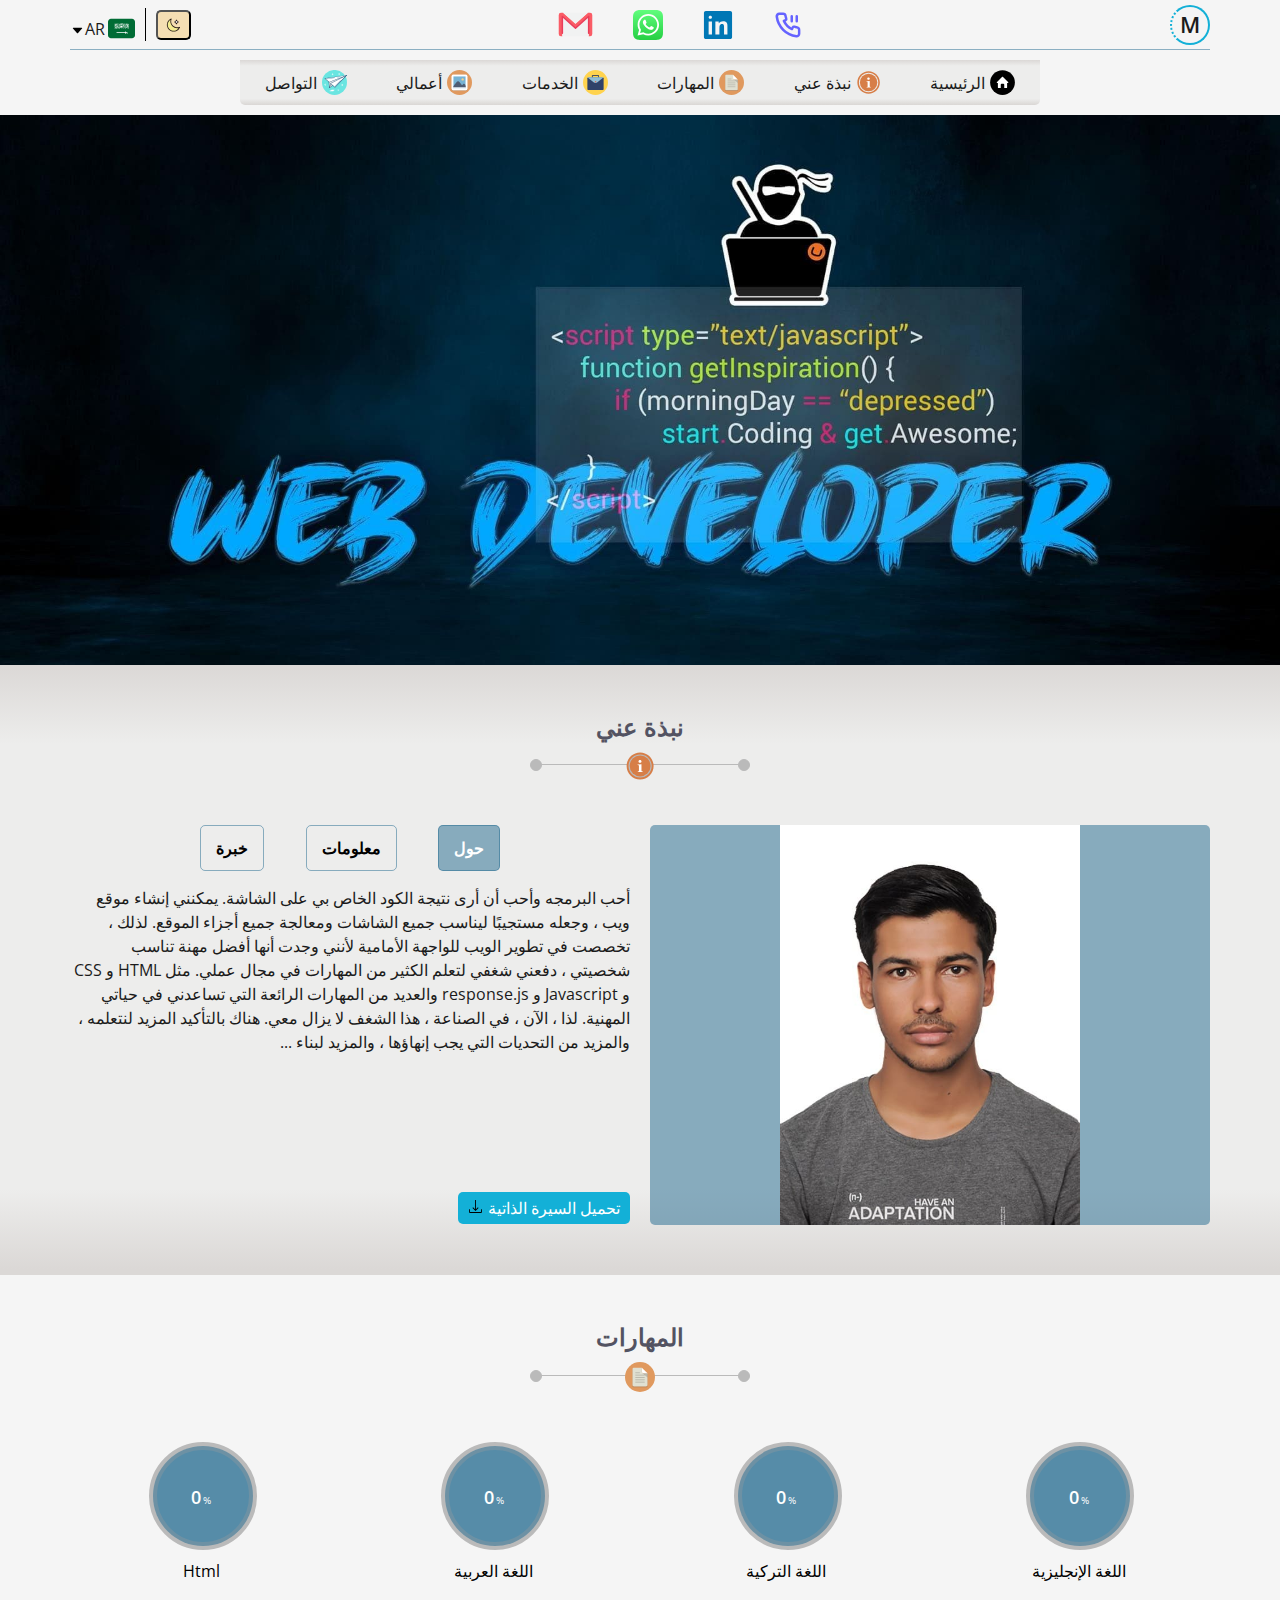
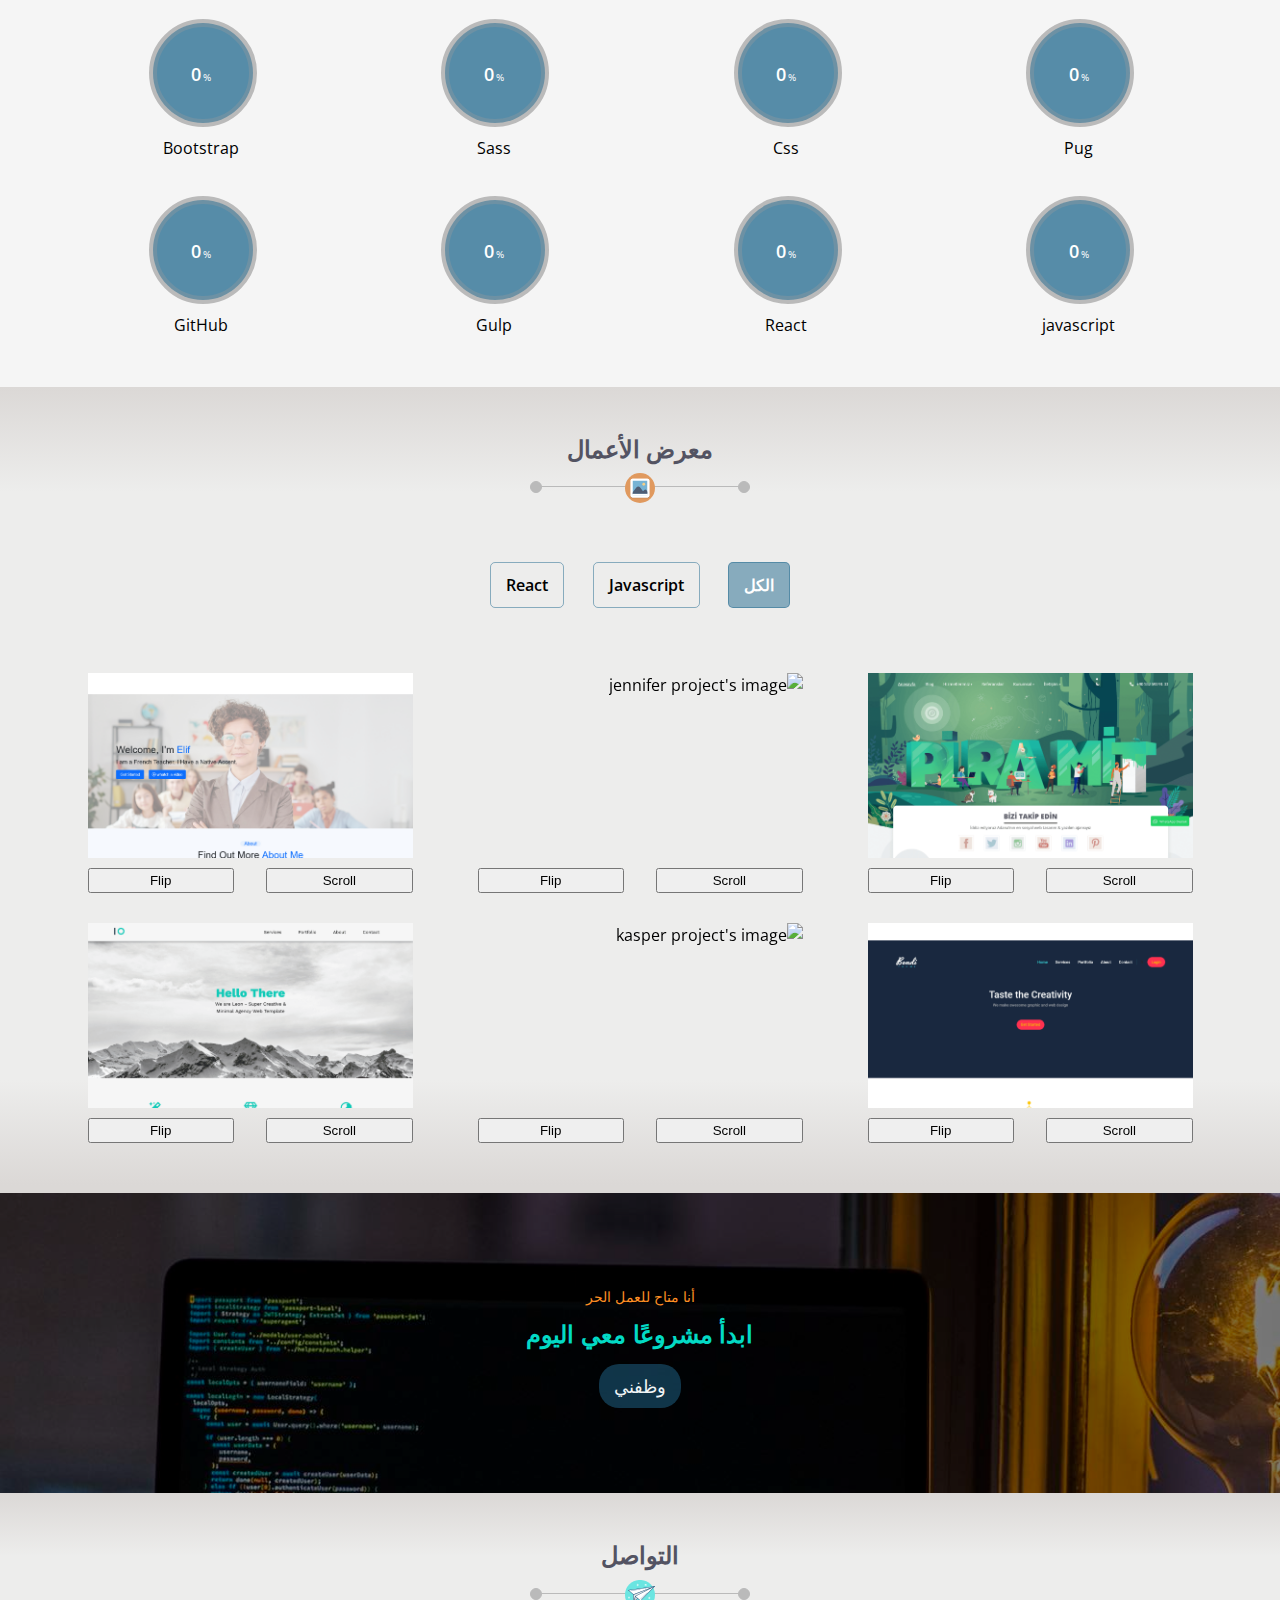
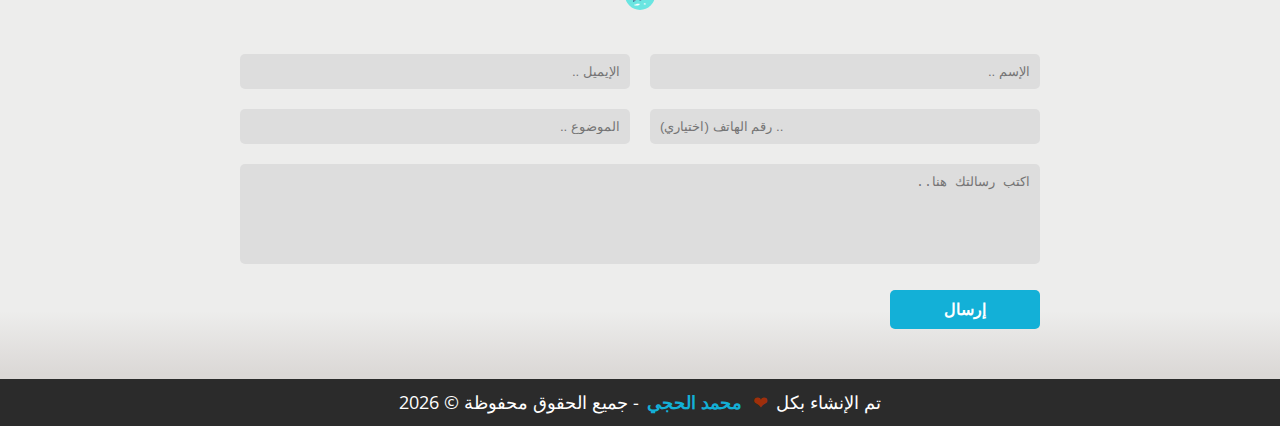
==== arabic.html @ 5be2d92b "u" ====
<!DOCTYPE html>
<html lang="ar" dir="rtl">
  <head> 
    <meta charset="UTF-8">
    <meta name="robots" content="index,follow">
    <meta name="author" content="Muhammed Hacı">
    <meta http-equiv="X-UA-Compatible" content="IE=edge">
    <meta name="viewport" content="width=device-width, initial-scale=1.0, shrink-to-fit=no">
    <meta name="description" content="Muhammed Hacı portfolio, frontend web developer">
    <meta name="keywords" content="portfolio, frontend web development">
    <title>Muhammed Hacı Portfolio</title>
    <!--  The Website's icon:-->
    <link rel="icon" href="assets/images/favicon.ico">
    <!--  CSS File:-->
    <link rel="stylesheet" href="styles/styles.css">
    <!-- Google Fonts:-->
    <link rel="preconnect" href="https://fonts.googleapis.com">
    <link rel="preconnect" href="https://fonts.gstatic.com" crossorigin="">
    <!-- 1- open sans-->
    <link rel="stylesheet" href="https://fonts.googleapis.com/css2?family=Open+Sans:wght@300;500;600;800&amp;display=swap">
    <!-- 2- Merriweather-->
    <link rel="stylesheet" href="https://fonts.googleapis.com/css2?family=Merriweather+Sans:ital,wght@0,300;0,400;0,500;0,600;0,700;0,800;1,800&amp;display=swap">
  </head>
  <body>
    <!--=============== Start Header ================ //-->
    <header>
      <div class="container">
        <div class="content">
          <div class="logo">m</div>
          <ul> 
            <li><a href="tel:+905525939133"><img src="assets/svg/phone.svg" alt="phone icon"></a></li>
            <li><a href="https://www.linkedin.com/in/muhammed-hac%C4%B1-330636237/" target="_blank"><img src="assets/svg/linkedin.svg" alt="Linked in icon"></a></li>
            <li><a href="https://wa.me/+905525939133" target="_blank"><img src="assets/svg/whatsapp.svg" alt="Whatsapp icon"></a></li>
            <li><a href="mailto:muhammed.hacilar@gmail.com"><img src="assets/svg/gmail.svg" alt="Gmail icon"></a></li>
          </ul>
          <div class="options">
            <button class="theme__mode"><img src="assets/svg/moon.svg" alt="theme icon"></button>
            <div class="website__lang"><img class="flag" style="bottom: -7px;" src="assets/svg/saudi_flag.svg" alt="USA flag icon">AR<img class="arrow" src="assets/svg/arrow_down.svg" alt="arrow down">
              <ul class="lang__list">
                <li> <a href="arabic.html"><img src="assets/svg/saudi_flag.svg" alt="saudi flag icon"><span>AR </span></a></li>
                <li> <a href="index.html"><img src="assets/svg/usa_flag.svg" alt="usa flag icon"><span>US</span></a></li>
                <li> <a href="turkish.html"><img src="assets/svg/turkey_flag.svg" alt="turkey flag icon"><span>TR</span></a></li>
              </ul>
            </div>
          </div>
        </div>
        <nav>
          <div class="toggle__manu"><span> </span><span> </span><span> </span></div>
          <ul>
            <li><a href="#"> <img src="assets/svg/home.svg" alt="house icon"><span>الرئيسية</span></a></li>
            <li><a href="#about"> <img src="assets/svg/about.svg" alt="about icon"><span>نبذة عني</span></a></li>
            <li><a href="#skills"> <img src="assets/svg/skills.svg" alt="skills icon"><span>المهارات</span></a></li>
            <li><a href="#services"> <img src="assets/svg/services.svg" alt="services icon"><span>الخدمات</span></a></li>
            <li><a href="#portfolio"> <img src="assets/svg/portfolio.svg" alt="portfolio icon"><span>أعمالي</span></a></li>
            <li><a href="#contact"> <img src="assets/svg/contact.svg" alt="contact icon"><span>التواصل</span></a></li>
          </ul>
        </nav>
      </div>
    </header>
    <!--================ End Header ================= //-->
    <!--=============== Start Landing =============== //  -->
    <div class="landing"></div>
    <!--================ End Landing ================ //  -->
    <!--=============== Start About Me ============== //  -->
    <section class="about" id="about"> 
      <div class="container"> 
        <div class="title">
          <h2>نبذة عني</h2><img src="assets/svg/about.svg" alt="about icon">
        </div>
        <div class="content">
          <div class="img-holder"></div>
          <div class="filter"> 
            <ul> 
              <li class="active" data-text="about_me">حول</li>
              <li data-text="personal_info">معلومات</li>
              <li data-text="Something">خبرة</li>
            </ul>
            <div class="info">
              <div class="active" data-text="about_me">أحب البرمجه وأحب أن أرى نتيجة الكود الخاص بي على الشاشة. يمكنني إنشاء موقع ويب ، وجعله مستجيبًا ليناسب جميع الشاشات ومعالجة جميع أجزاء الموقع. لذلك ، تخصصت في تطوير الويب للواجهة الأمامية لأنني وجدت أنها أفضل مهنة تناسب شخصيتي ، دفعني شغفي لتعلم الكثير من المهارات في مجال عملي. مثل HTML و CSS و Javascript و response.js والعديد من المهارات الرائعة التي تساعدني في حياتي المهنية. لذا ، الآن ، في الصناعة ، هذا الشغف لا يزال معي. هناك بالتأكيد المزيد لنتعلمه ، والمزيد من التحديات التي يجب إنهاؤها ، والمزيد لبناء ...</div>
              <div data-text="personal_info">
                <div> 
                  <h4>معلومات شخصية:</h4>
                  <ul> 
                    <li>الإسم: محمد الحجي</li>
                    <li>العمر: 24</li>
                    <li>الجنسية: سوريا</li>
                    <li>الموقع الحالي: تركيا </li>
                  </ul>
                </div>
                <div> 
                  <h4>معلومات أكاديمية:</h4>
                  <ul> 
                    <li>التعليم: برمجة حاسوب</li>
                    <li>الخبرة: سنة</li>
                    <li>العمل الحر: جاهز</li>
                    <li>المهنة: تطوير الواجهات الأمامية للمواقع</li>
                  </ul>
                </div>
              </div>
              <div data-text="Something"> 
                <div> لقد أنجزت الكثير من المشاريع الحقيقية ، بعضها للممارسة والبعض الآخر للعملاء عبر الإنترنت ، يمكنك التحقق منها أدناه في قسم<a href="#portfolio"> معرض الأعمال.</a></div>
              </div>
            </div><a href="assets/pdf/Muhammed-Haci-CV.pdf" download>تحميل السيرة الذاتية<img src="assets/svg/download.svg" alt="download icon"></a>
          </div>
        </div>
      </div>
    </section>
    <!--================ End About Me =============== //  -->
    <!--================ Start Skills =============== //  -->
    <section class="skills" id="skills"> 
      <div class="container"> 
        <div class="title">
          <h2>المهارات</h2><img src="assets/svg/skills.svg" alt="about icon">
        </div>
        <div class="content">
          <div class="skill">
            <div class="progress">
              <div class="percentage"><span class="number" data-number="80">0</span><span>%</span></div><svg>
<circle cx="60" cy="60" r="50"/>
<circle data-number = "80" class="circle" cx="60" cy="60" r="50"/>
</svg>
            </div>
            <div class="name">اللغة الإنجليزية </div>
          </div>
          <div class="skill">
            <div class="progress">
              <div class="percentage"><span class="number" data-number="90">0</span><span>%</span></div><svg>
<circle cx="60" cy="60" r="50"/>
<circle data-number = "90" class="circle" cx="60" cy="60" r="50"/>
</svg>
            </div>
            <div class="name">اللغة التركية </div>
          </div>
          <div class="skill">
            <div class="progress">
              <div class="percentage"><span class="number" data-number="100">0</span><span>%</span></div><svg>
<circle cx="60" cy="60" r="50"/>
<circle data-number = "100" class="circle" cx="60" cy="60" r="50"/>
</svg>
            </div>
            <div class="name">اللغة العربية</div>
          </div>
          <div class="skill">
            <div class="progress">
              <div class="percentage"><span class="number" data-number="90">0</span><span>%</span></div><svg>
<circle cx="60" cy="60" r="50"/>
<circle data-number = "90" class="circle" cx="60" cy="60" r="50"/>
</svg>
            </div>
            <div class="name">Html </div>
          </div>
          <div class="skill">
            <div class="progress">
              <div class="percentage"><span class="number" data-number="85">0</span><span>%</span></div><svg>
<circle cx="60" cy="60" r="50"/>
<circle data-number = "85" class="circle" cx="60" cy="60" r="50"/>
</svg>
            </div>
            <div class="name">Pug </div>
          </div>
          <div class="skill">
            <div class="progress">
              <div class="percentage"><span class="number" data-number="80">0</span><span>%</span></div><svg>
<circle cx="60" cy="60" r="50"/>
<circle data-number = "80" class="circle" cx="60" cy="60" r="50"/>
</svg>
            </div>
            <div class="name">Css </div>
          </div>
          <div class="skill">
            <div class="progress">
              <div class="percentage"><span class="number" data-number="80">0</span><span>%</span></div><svg>
<circle cx="60" cy="60" r="50"/>
<circle data-number = "80" class="circle" cx="60" cy="60" r="50"/>
</svg>
            </div>
            <div class="name">Sass </div>
          </div>
          <div class="skill">
            <div class="progress">
              <div class="percentage"><span class="number" data-number="85">0</span><span>%</span></div><svg>
<circle cx="60" cy="60" r="50"/>
<circle data-number = "85" class="circle" cx="60" cy="60" r="50"/>
</svg>
            </div>
            <div class="name">Bootstrap </div>
          </div>
          <div class="skill">
            <div class="progress">
              <div class="percentage"><span class="number" data-number="70">0</span><span>%</span></div><svg>
<circle cx="60" cy="60" r="50"/>
<circle data-number = "70" class="circle" cx="60" cy="60" r="50"/>
</svg>
            </div>
            <div class="name">javascript </div>
          </div>
          <div class="skill">
            <div class="progress">
              <div class="percentage"><span class="number" data-number="60">0</span><span>%</span></div><svg>
<circle cx="60" cy="60" r="50"/>
<circle data-number = "60" class="circle" cx="60" cy="60" r="50"/>
</svg>
            </div>
            <div class="name">React </div>
          </div>
          <div class="skill">
            <div class="progress">
              <div class="percentage"><span class="number" data-number="80">0</span><span>%</span></div><svg>
<circle cx="60" cy="60" r="50"/>
<circle data-number = "80" class="circle" cx="60" cy="60" r="50"/>
</svg>
            </div>
            <div class="name">Gulp </div>
          </div>
          <div class="skill">
            <div class="progress">
              <div class="percentage"><span class="number" data-number="85">0</span><span>%</span></div><svg>
<circle cx="60" cy="60" r="50"/>
<circle data-number = "85" class="circle" cx="60" cy="60" r="50"/>
</svg>
            </div>
            <div class="name">GitHub </div>
          </div>
        </div>
      </div>
    </section>
    <!--================= End Skills ================ //  -->
    <!--============== Start Portfolio ============== //  -->
    <section class="portfolio" id="portfolio"> 
      <div class="container"> 
        <div class="title">
          <h2>معرض الأعمال</h2><img src="assets/svg/portfolio.svg" alt="portfolio icon">
        </div>
        <div class="content"> 
          <div class="filter"> 
            <ul> 
              <li class="active" data-text="all">الكل</li>
              <li data-text="javascript">Javascript</li>
              <li data-text="react">React</li>
            </ul>
            <div class="project"> 
              <div class="javascript all one">
                <div class="face front">
                  <div class="img-holder"><img src="assets/images/piramit.png" alt="piramit project's image"></div>
                  <div class="btns">
                    <button class="sroll" data-height="1510">Scroll</button>
                    <button class="flip" data-word="one">Flip</button>
                  </div>
                </div>
                <div class="face back"> 
                  <div class="details">
                    <h4> <span>Name: </span>Piramit</h4>
                    <p> <span>Used tools: </span>Html(Pug) - Css(Sass) - Javascript</p>
                    <p><span>Description: </span>A Website for a Turkish company that serves building Websites for other companies and customers.</p>
                  </div>
                  <div class="links"> <a href="https://github.com/Muhammed-Haci/piramit" target="_blank"> <img src="assets/svg/code.svg" alt="Coding SVG"><span>Code </span></a><a href="https://muhammed-haci.github.io/piramit/" target="_blank"> <img src="assets/svg/computer.svg" alt="computer SVG"><span>Live</span></a></div>
                </div>
              </div>
              <div class="javascript all two">
                <div class="face front">
                  <div class="img-holder"><img src="assets/images/jennifer.png" alt="jennifer project's image"></div>
                  <div class="btns"> 
                    <button class="sroll" data-height="3416.7">Scroll</button>
                    <button class="flip" data-word="two">Flip</button>
                  </div>
                </div>
                <div class="face back"> 
                  <div class="details">
                    <h4> <span>Name: </span>Jennifer </h4>
                    <p> <span>Used tools: </span>Html(Pug) - Css(Sass) - Javascript</p>
                    <p><span>Description: </span>A personal Website. </p>
                  </div>
                  <div class="links"> <a href="https://github.com/Muhammed-Haci/jennifer" target="_blank"> <img src="assets/svg/code.svg" alt="Coding SVG"><span>Code </span></a><a href="https://muhammed-haci.github.io/jennifer/" target="_blank"> <img src="assets/svg/computer.svg" alt="computer SVG"><span>Live</span></a></div>
                </div>
              </div>
              <div class="javascript all three">
                <div class="face front">
                  <div class="img-holder"><img src="assets/images/elif.png" alt="Elif project's image"></div>
                  <div class="btns"> 
                    <button class="sroll" data-height="1236.87">Scroll</button>
                    <button class="flip" data-word="three">Flip</button>
                  </div>
                </div>
                <div class="face back"> 
                  <div class="details">
                    <h4> <span>Name: </span>Elif</h4>
                    <p> <span>Used tools: </span>Html(Pug) - Css(Sass) - Javascript</p>
                    <p><span>Description: </span>A personal Website.</p>
                  </div>
                  <div class="links"> <a href="https://github.com/Muhammed-Haci/elif" target="_blank"> <img src="assets/svg/code.svg" alt="Coding SVG"><span>Code </span></a><a href="https://muhammed-haci.github.io/elif/" target="_blank"> <img src="assets/svg/computer.svg" alt="computer SVG"><span>Live</span></a></div>
                </div>
              </div>
              <div class="react all four">
                <div class="face front">
                  <div class="img-holder"><img src="assets/images/bondi.png" alt="bondi project's image"></div>
                  <div class="btns"> 
                    <button class="sroll" data-height="1127.5">Scroll</button>
                    <button class="flip" data-word="four">Flip</button>
                  </div>
                </div>
                <div class="face back">
                  <div class="details"> 
                    <h4> <span>Name: </span>Bondi</h4>
                    <p> <span>Used tools: </span>Html(Pug) - Bootstrap - Javascript</p>
                    <p><span>Description: </span>A Website made for practicing.</p>
                  </div>
                  <div class="links"> <a href="https://github.com/Muhammed-Haci/bondi" target="_blank"> <img src="assets/svg/code.svg" alt="Coding SVG"><span>Code </span></a><a href="https://muhammed-haci.github.io/bondi/" target="_blank"> <img src="assets/svg/computer.svg" alt="computer SVG"><span>Live</span></a></div>
                </div>
              </div>
              <div class="react all five">
                <div class="face front">
                  <div class="img-holder"><img src="assets/images/kasper.png" alt="kasper project's image"></div>
                  <div class="btns"> 
                    <button class="sroll" data-height="2153.33">Scroll</button>
                    <button class="flip" data-word="five">Flip</button>
                  </div>
                </div>
                <div class="face back"> 
                  <div class="details">
                    <h4> <span>Name: </span>Kasper</h4>
                    <p> <span>Used tools: </span>Html(Pug) - Css(Sass) - Javascript</p>
                    <p><span>Description: </span>A Website made for practicing.</p>
                  </div>
                  <div class="links"> <a href="https://github.com/Muhammed-Haci/kasper" target="_blank"> <img src="assets/svg/code.svg" alt="Coding SVG"><span>Code </span></a><a href="https://muhammed-haci.github.io/kasper/" target="_blank"> <img src="assets/svg/computer.svg" alt="computer SVG"><span>Live</span></a></div>
                </div>
              </div>
              <div class="react all six">
                <div class="face front">
                  <div class="img-holder"><img src="assets/images/leon.png" alt="Leon project's image"></div>
                  <div class="btns"> 
                    <button class="sroll" data-height="900.55">Scroll</button>
                    <button class="flip" data-word="six">Flip</button>
                  </div>
                </div>
                <div class="face back"> 
                  <div class="details">
                    <h4> <span>Name: </span>Leon</h4>
                    <p> <span>Used tools: </span>Html(Pug) - Css(Sass) - Javascript</p>
                    <p><span>Description: </span>A Website made for practicing.</p>
                  </div>
                  <div class="links"> <a href="https://github.com/Muhammed-Haci/leon" target="_blank"> <img src="assets/svg/code.svg" alt="Coding SVG"><span>Code </span></a><a href="https://muhammed-haci.github.io/leon/" target="_blank"> <img src="assets/svg/computer.svg" alt="computer SVG"><span>Live</span></a></div>
                </div>
              </div>
            </div>
          </div>
        </div>
      </div>
    </section>
    <!--================ End Portfolio ============== //    -->
    <!--================= Start Hiring ============== //-->
    <section class="hiring">
      <div class="container"> 
        <p>أنا متاح للعمل الحر</p>
        <h2>ابدأ مشروعًا معي اليوم</h2><a href="#contact">وظفني </a>
      </div>
    </section>
    <!--================== End Hiring =============== //  -->
    <!--================ Start contact ============== //  -->
    <section class="contact" id="contact">
      <div class="container"> 
        <div class="title">
          <h2>التواصل</h2><img src="assets/svg/contact.svg" alt="contact icon">
        </div>
        <div class="content"> 
          <form id="form" autocomplete="on" method="post"> 
            <div class="fields">
              <input type="text" name="username" placeholder="الإسم .." required>
              <input type="email" name="email" placeholder="الإيميل .." required>
              <input type="tel" name="phone" placeholder="رقم الهاتف (اختياري) ..">
              <input type="text" name="object" placeholder="الموضوع .." required spellcheck="true">
            </div>
            <textarea name="message" spellcheck="true" placeholder="اكتب رسالتك هنا.." required></textarea>
            <input id="subBtn" type="submit" value="إرسال">
          </form>
        </div>
      </div>
    </section>
    <!--================= End contact =============== //-->
    <!--================ Start Footer =============== //  -->
    <footer>
      <div class="container"> 
        <div class="copyright">تم الإنشاء بكل  <span class="heart"> &#10084;   </span><span class="author">محمد الحجي </span>- جميع الحقوق محفوظة &copy; <span class="year"></span></div>
      </div>
    </footer>
    <!--================ End Footer ================= //  -->
    <!--============== Project's Scripts ============ //  -->
    <script src="scripts/main.js"></script>
    <script src="https://cdn.jsdelivr.net/npm/@emailjs/browser@3/dist/email.min.js"></script>
    <script emailjs.init('jJr4WSDKavEpY-wG_')></script>
  </body>
</html>
---- styles/styles.css ----
/* ========= Start Global Rules =========*/
* {
  margin: 0;
  padding: 0;
  box-sizing: border-box;
  -moz-box-sizing: border-box;
  -webkit-box-sizing: border-box;
}

html {
  font-size: 100%;
  scroll-behavior: smooth;
}

body::-webkit-scrollbar {
  width: 5px;
  height: 5px;
}

body::-webkit-scrollbar-track {
  background-color: lightblue;
}

body::-webkit-scrollbar-thumb {
  border-radius: 10px;
  background-color: gray;
}

body::-webkit-scrollbar-corner {
  border-radius: 10px;
  background-color: lightblue;
}

.container {
  padding-left: 15px;
  padding-right: 15px;
  margin-left: auto;
  margin-right: auto;
}
@media (min-width: 768px) {
  .container {
    width: 750px;
  }
}
@media (min-width: 992px) {
  .container {
    width: 970px;
  }
}
@media (min-width: 1200px) {
  .container {
    width: 1170px;
  }
}
@media (min-width: 1400px) {
  .container {
    width: 1370px;
  }
}

video {
  height: auto;
  max-width: 100%;
}

img {
  height: auto;
  max-height: 100%;
  max-width: 100%;
}

ul {
  list-style: none;
}

::-moz-selection {
  color: #fff;
  background: var(--primary-clr);
}

::selection {
  color: #fff;
  background: var(--primary-clr);
}

/* ========= End Global Rules ===========*/
/* ====== Start Typography Rules ========*/
body {
  line-height: 1.5;
  overflow-x: hidden;
  font-family: var(--body-font);
  background-color: var(--background-clr);
}

h1,
h2,
h3 {
  margin-top: 0;
  line-height: 1.1;
  font-family: var(--title-font);
}

h1 {
  font-size: 1.5rem;
  margin-bottom: 0.1875rem;
}
@media (min-width: 1200px) {
  h1 {
    font-size: 1.75rem;
  }
}

h2 {
  font-size: 1.5rem;
  margin-bottom: 1.5rem;
}

a,
a:visited,
a:active {
  text-decoration: none;
}

a:visited {
  color: lightblue;
}

/* ======= End Typography Rules =========*/
/* ========== Start Variables ===========*/
:root {
  /* === colors === */
  --white-clr: #fff;
  --black-clr: #000;
  --light-clr: #bababa;
  --dark-clr: #2B2B2B;
  --foreground-clr: linear-gradient(to bottom, #dbd8d6 0%, #ededec 13%, #ededec 86%, #dbd8d6 99%, #dbd8d6 100%);
  --background-clr: #f5f5f5;
  --title-clr: #535362;
  --text-clr: #1b1b1b;
  --primary-clr: #13b0d7;
  --primary-alt-clr: #21688e7f;
  --danger-clr: #d20000;
  --secondary-clr: #9f2f0a;
  /* === Family Fonts === */
  --body-font: "open Sans", sans-serif;
  --title-font: "Merriweather", sans-serif;
  /* === Box Shadows === */
  --box-shadow: 0px 0px 20px rgba(152, 152, 152, 0.33);
  /* === Line Height === */
  --line-height-lg: 2;
  /* === Transition === */
  --transition: 0.5s;
  /* === Border Radius === */
  --border-radius: 5px;
  --border-radius-lg: 10px;
  /* === Spaces === */
  --space-sm: 0.625rem;
  --space-md: 1.25rem;
  --space-lg: 3.125rem;
  --space-xlg: 6.25rem;
}

/* =========== End Variables ============*/
/* ========== Start light Theme =========*/
body.light {
  --white-clr: #fff;
  --black-clr: #000;
  --light-clr: #bababa;
  --dark-clr: #2B2B2B;
  --foreground-clr: linear-gradient(to bottom, #dbd8d6 0%, #ededec 13%, #ededec 86%, #dbd8d6 99%, #dbd8d6 100%);
  --background-clr: #f5f5f5;
  --title-clr: #535362;
  --text-clr: #1b1b1b;
  --primary-clr: #13b0d7;
  --primary-alt-clr: #21688e7f;
  --danger-clr: #d20000;
}

/* =========== End light Theme ==========*/
/* ========== Start Dark Theme ==========*/
@media (prefers-color-scheme: dark) {
  :root {
    --white-clr: #000;
    --black-clr: #fff;
    --light-clr: #303030;
    --dark-clr: #ddd;
    --foreground-clr: linear-gradient(to bottom, #2B2B2B 0%, #1F1F1F 13%, #1F1F1F 86%, #2B2B2B 99%, #2B2B2B 100%);
    --background-clr: #1F1F1F;
    --title-clr: #e3796a;
    --text-clr: #F0F4F5;
    --primary-clr: #0093b8;
    --primary-alt-clr: #21688e7f;
    --danger-clr: #d20000;
  }
  :root img {
    filter: brightness(90%);
  }
}
body.dark {
  --white-clr: #000;
  --black-clr: #fff;
  --light-clr: #303030;
  --dark-clr: #ddd;
  --foreground-clr: linear-gradient(to bottom, #2B2B2B 0%, #1F1F1F 13%, #1F1F1F 86%, #2B2B2B 99%, #2B2B2B 100%);
  --background-clr: #1F1F1F;
  --title-clr: #e3796a;
  --text-clr: #F0F4F5;
  --primary-clr: #0093b8;
  --primary-alt-clr: #21688e7f;
  --danger-clr: #d20000;
}
body.dark img {
  filter: brightness(90%);
}

/* =========== End Dark Theme ===========*/
/* ======= Start common Styles ========= */
.title {
  position: relative;
  text-align: center;
  width: 200px;
  margin: 0 auto;
  padding-bottom: 60px;
}
.title::before, .title::after {
  content: "";
  position: absolute;
  display: block;
  width: 10px;
  height: 10px;
  border-radius: 50%;
  bottom: 54px;
  border: 1px solid var(--light-clr);
  background-color: var(--light-clr);
}
.title::before {
  left: -10px;
}
.title::after {
  right: -10px;
}
.title h2 {
  position: relative;
  text-transform: uppercase;
  color: var(--title-clr);
}
.title h2::before {
  content: "";
  position: absolute;
  display: block;
  width: 100%;
  height: 2px;
  bottom: -26px;
  border-top: 1px solid var(--light-clr);
}
.title h2::after {
  content: "";
  position: absolute;
  display: block;
  width: 25px;
  height: 25px;
  border-radius: 50%;
  left: 50%;
  bottom: -38px;
  transform: translateX(-50%);
  background-color: var(--light-clr);
}
.title img {
  width: 30px;
  position: absolute;
  left: 50%;
  bottom: 44px;
  transform: translateX(-50%);
}

/* ========= End common Styles ========= */
/* =========== Start Header ===========  */
header .content {
  display: flex;
  align-items: center;
  justify-content: space-between;
  position: relative;
  height: 40px;
  border-bottom: 1px solid var(--primary-alt-clr);
}
@media (min-width: 768px) {
  header .content {
    height: 50px;
  }
}
header .content .logo {
  position: absolute;
  top: 45px;
  height: 40px;
  width: 40px;
  line-height: 35px;
  font-size: 22px;
  font-weight: 600;
  text-align: center;
  border-radius: 50%;
  -webkit-user-select: none;
     -moz-user-select: none;
      -ms-user-select: none;
          user-select: none;
  color: var(--text-clr);
  text-transform: capitalize;
  border: 2px solid var(--primary-clr);
  border-left-style: dotted;
}
@media (min-width: 768px) {
  header .content .logo {
    position: static;
  }
}
header .content > ul {
  display: flex;
  align-items: center;
  justify-content: space-between;
}
header .content > ul li {
  height: 30px;
  width: 30px;
}
header .content > ul li:last-child {
  height: 35px;
  width: 35px;
}
header .content > ul li:not(:last-child) {
  -webkit-margin-end: 10px;
          margin-inline-end: 10px;
}
@media (min-width: 768px) {
  header .content > ul li:not(:last-child) {
    -webkit-margin-end: 40px;
            margin-inline-end: 40px;
  }
}
header .content .options {
  display: flex;
  align-items: center;
  justify-content: space-between;
}
header .content button {
  width: 35px;
  height: 30px;
  cursor: pointer;
  -webkit-margin-end: 10px;
          margin-inline-end: 10px;
  border-radius: 5px;
  background-color: wheat;
}
header .content button img {
  width: 100%;
}
header .content .website__lang {
  position: relative;
  -webkit-padding-start: 10px;
          padding-inline-start: 10px;
  cursor: pointer;
  z-index: 3;
  color: var(--text-clr);
  -webkit-border-start: 1px solid var(--black-clr);
          border-inline-start: 1px solid var(--black-clr);
}
header .content .website__lang img:first-child {
  width: 30px;
  -webkit-padding-end: 3px;
          padding-inline-end: 3px;
}
header .content .website__lang .flag {
  position: relative;
  bottom: -3px;
}
header .content .website__lang.open .lang__list {
  display: block !important;
}
header .content .website__lang.open .arrow {
  transform: rotate(180deg);
}
header .content .arrow {
  position: relative;
  top: 3px;
  width: 15px;
  transition: var(--transition);
}
header .content .lang__list {
  display: none;
  position: absolute;
  top: 0;
  left: 0;
  transition: var(--transition);
  background: var(--foreground-clr);
}
header .content .lang__list a {
  display: flex;
  align-items: center;
  justify-content: space-around;
  padding: 3px 10px;
}
header .content .lang__list a:hover {
  background-color: var(--primary-alt-clr);
}
header .content .lang__list span {
  color: var(--black-clr);
}
header nav {
  display: flex;
  align-items: center;
  justify-content: flex-end;
  position: relative;
  height: 50px;
  padding-block: 10px;
}
@media (min-width: 768px) {
  header nav {
    height: unset;
    max-width: 50rem;
    margin: 0 auto;
  }
}
header nav .toggle__manu {
  width: 35px;
  cursor: pointer;
  transition: var(--transition);
  transition-delay: 0.4s;
}
@media (min-width: 768px) {
  header nav .toggle__manu {
    display: none;
  }
}
header nav .toggle__manu span {
  display: block;
  height: 3px;
  width: 100%;
  transition: var(--transition);
  background-color: var(--primary-clr);
}
header nav .toggle__manu span:not(:last-child) {
  margin-bottom: 5px;
}
header nav .toggle__manu.open {
  transform: rotate(-45deg);
}
header nav .toggle__manu.open span:first-child {
  transform: translateY(10px);
  transition-delay: 0.2s;
  background-color: var(--danger-clr);
}
header nav .toggle__manu.open span:nth-child(2) {
  transform: translateX(-15px);
  opacity: 0;
}
header nav .toggle__manu.open span:last-child {
  transform: rotate(-90deg) translateX(6px);
  transition-delay: 0.2s;
  background-color: var(--danger-clr);
}
header nav .toggle__manu.open ~ ul {
  opacity: 1 !important;
  z-index: 2 !important;
  bottom: -133px !important;
}
header nav ul {
  display: grid;
  grid-template-columns: auto auto auto;
  position: absolute;
  bottom: -160px;
  width: 100%;
  opacity: 0;
  z-index: -2;
  transition: var(--transition);
  transition-delay: 0.2s;
  border-radius: 0 0 5px 5px;
  background: var(--foreground-clr);
}
@media (min-width: 768px) {
  header nav ul {
    display: flex;
    align-items: center;
    justify-content: space-around;
    position: static;
    opacity: 1;
    z-index: 2;
    background-color: transparent;
  }
}
header nav ul li {
  padding-block: 10px;
  border-radius: 5px;
  transition: var(--transition);
}
header nav ul li:hover {
  background-color: var(--primary-alt-clr);
}
header nav ul a {
  text-align: center;
}
@media (min-width: 768px) {
  header nav ul a {
    display: flex;
    align-items: center;
    -moz-column-gap: 5px;
         column-gap: 5px;
    padding-inline: 10px;
  }
}
header nav ul a img {
  display: block;
  width: 25px;
  margin: 0 auto;
}
@media (min-width: 768px) {
  header nav ul a img {
    display: inline;
    margin: unset;
  }
}
header nav ul a span {
  display: block;
  font-size: 14px;
  color: var(--text-clr);
}
@media (min-width: 768px) {
  header nav ul a span {
    display: inline;
    font-size: unset;
  }
}

/* =========== End Header =============  */
/* =========== Start Landing =========== */
.landing {
  min-height: 220px;
  background: var(--primary-clr) url(../assets/images/landing.jpg) top center/cover;
}
@media (min-width: 768px) {
  .landing {
    min-height: 550px;
  }
}

/* =========== End Landing ============= */
/* =========== Start About ============= */
.about {
  padding-block: 50px;
  background: var(--foreground-clr);
}
@media (min-width: 768px) {
  .about .content {
    display: flex;
    justify-content: space-between;
    -moz-column-gap: 20px;
         column-gap: 20px;
  }
}
.about .img-holder {
  height: 400px;
  border-radius: 5px;
  background: var(--primary-alt-clr) url(../assets/images/about.jpg) center center/cover;
  background-size: contain;
  background-repeat: no-repeat;
}
@media (min-width: 576px) {
  .about .img-holder {
    width: 50%;
    margin: 0 auto;
  }
}
@media (min-width: 768px) {
  .about .filter {
    width: 50%;
  }
}
.about .filter > ul {
  display: flex;
  align-items: center;
  justify-content: space-between;
  padding-block: 15px;
  max-width: 300px;
  margin: 0 auto;
}
@media (min-width: 768px) {
  .about .filter > ul {
    padding-top: 0;
  }
}
.about .filter > ul li {
  font-weight: 600;
  padding: 10px 15px;
  border-radius: 5px;
  cursor: pointer;
  -webkit-user-select: none;
     -moz-user-select: none;
      -ms-user-select: none;
          user-select: none;
  color: var(--black-clr);
  transition: var(--transition);
  border: 1px solid var(--primary-alt-clr);
}
.about .filter > ul li.active, .about .filter > ul li:hover, .about .filter > ul li:focus {
  color: var(--white-clr);
  border-color: var(--primary-alt-clr);
  background-color: var(--primary-alt-clr);
}
.about .filter .info > div {
  display: none;
  margin-bottom: 20px;
  color: var(--text-clr);
  line-height: var(--line-height);
}
@media (min-width: 576px) {
  .about .filter .info > div {
    min-height: 290px;
  }
}
.about .filter .info > div a {
  color: inherit;
  transition: var(--transition);
  text-decoration: underline;
}
.about .filter .info > div a:hover {
  color: var(--primary-clr);
}
.about .filter .info > div:nth-child(2) {
  gap: 1.25rem;
  flex-wrap: wrap;
  align-items: start;
  justify-content: space-between;
}
.about .filter .info > div:nth-child(2) div {
  margin-block: 20px;
}
.about .filter .info > div:nth-child(2) h4 {
  color: var(--title-clr);
}
.about .filter .info div.active {
  display: flex;
}
.about .filter > a {
  margin-top: 10px;
  padding: 5px 10px;
  border-radius: 5px;
  color: var(--text-clr);
  transition: var(--transition);
  color: var(--white-clr);
  background-color: var(--primary-clr);
}
.about .filter > a:hover, .about .filter > a:focus {
  background-color: var(--primary-alt-clr);
}
.about .filter > a img {
  width: 15px;
  -webkit-margin-start: 5px;
          margin-inline-start: 5px;
}

/* ============ End About ============== */
/* =========== Start Skills ============ */
.skills {
  padding-block: 50px;
}
.skills .content {
  display: grid;
  grid-template-columns: auto auto;
  place-items: center;
  gap: 30px;
}
@media (min-width: 576px) {
  .skills .content {
    grid-template-columns: auto auto auto;
  }
}
@media (min-width: 768px) {
  .skills .content {
    grid-template-columns: auto auto auto auto;
  }
}
.skills .skill {
  width: -webkit-fit-content;
  width: -moz-fit-content;
  width: fit-content;
  text-align: center;
}
.skills .progress {
  position: relative;
}
.skills .percentage {
  position: absolute;
  top: 50%;
  left: 50%;
  color: white;
  transform: translate(-50%, -50%);
}
.skills .percentage span:first-child {
  font-weight: 600;
  font-size: 1.125rem;
  margin-right: 2px;
}
.skills .percentage span:last-child {
  font-size: 10px;
}
.skills svg {
  width: 117px;
  height: 117px;
}
.skills circle {
  fill: var(--primary-alt-clr);
  stroke-width: 0.5rem;
  transition: 3s;
  stroke-dasharray: 314.2033691406;
}
.skills circle:first-child {
  stroke: var(--light-clr);
}
.skills circle:last-child {
  stroke: var(--primary-clr);
  stroke-dashoffset: 314.2033691406;
}
.skills .name {
  color: var(--black-clr);
}

/* ============ End Skills ============= */
/* ========== Start Portfolio ========== */
.portfolio {
  padding-block: 50px;
  background: var(--foreground-clr);
}
.portfolio .filter ul {
  display: flex;
  align-items: center;
  justify-content: space-between;
  padding-block: 15px;
  max-width: 300px;
  margin: 0 auto;
}
.portfolio .filter ul li {
  font-weight: 600;
  padding: 10px 15px;
  border-radius: 5px;
  cursor: pointer;
  color: var(--black-clr);
  transition: var(--transition);
  border: 1px solid var(--primary-alt-clr);
}
.portfolio .filter ul li.active,
.portfolio .filter ul li:hover,
.portfolio .filter ul li:focus {
  color: var(--white-clr);
  border-color: var(--primary-alt-clr);
  background-color: var(--primary-alt-clr);
}
.portfolio .filter .project {
  display: grid;
  grid-template-columns: auto;
  place-items: center;
  padding-top: 50px;
  gap: 30px;
}
@media (min-width: 576px) {
  .portfolio .filter .project {
    grid-template-columns: auto auto;
  }
}
@media (min-width: 992px) {
  .portfolio .filter .project {
    grid-template-columns: auto auto auto;
  }
}
.portfolio .filter .project .all {
  position: relative;
  transform-style: preserve-3d;
  transition: var(--transition);
  width: 325px;
  height: 220px;
}
.portfolio .filter .project .all .face {
  position: absolute;
  top: 0;
  left: 0;
  height: 100%;
  -webkit-backface-visibility: hidden;
          backface-visibility: hidden;
}
.portfolio .filter .project .all .face.front {
  width: 100%;
  overflow: hidden;
}
.portfolio .filter .project .all .face.front .img-holder {
  width: 100%;
  height: 84%;
  overflow: hidden;
  margin-bottom: 10px;
}
.portfolio .filter .project .all .face.front .img-holder img {
  max-height: unset;
  transition: 10s;
}
.portfolio .filter .project .all .face.front .btns {
  display: flex;
  align-items: center;
  justify-content: space-between;
}
.portfolio .filter .project .all .face.front .btns button {
  width: 45%;
  height: 25px;
  cursor: pointer;
}
.portfolio .filter .project .all .face.back {
  display: flex;
  flex-direction: column;
  justify-content: space-between;
  padding: 10px;
  color: var(--text-clr);
  transform: rotateY(180deg);
  background-color: var(--light-clr);
}
.portfolio .filter .project .all .face.back span {
  font-weight: bold;
  color: var(--title-clr);
}
.portfolio .filter .project .all .face.back .links {
  display: flex;
  align-items: center;
  justify-content: space-between;
  margin-top: 0.625rem;
}
.portfolio .filter .project .all .face.back .links a {
  display: flex;
  align-items: center;
  justify-content: space-between;
  -moz-column-gap: 3px;
       column-gap: 3px;
  border-radius: 10px;
  padding: 5px 10px;
  transition: var(--transition);
  border: 1px solid var(--primary-clr);
}
.portfolio .filter .project .all .face.back .links a span {
  font-weight: normal !important;
  color: var(--text-clr) !important;
}
.portfolio .filter .project .all .face.back .links a:hover, .portfolio .filter .project .all .face.back .links a:focus {
  background-color: var(--primary-clr);
}
.portfolio .filter .project .all .face.back .links img {
  width: 15px;
}
.portfolio .filter .project .all.fliped {
  transform: rotateY(-180deg);
}

/* =========== End Portfolio =========== */
/* ============ Start Hiring =========== */
.hiring {
  display: grid;
  align-items: center;
  text-align: center;
  position: relative;
  padding-block: 50px;
  height: 300px;
  background: var(--primary-alt-clr) url("../assets/images/hire.jpeg") center center/cover;
}
.hiring::after {
  content: "";
  position: absolute;
  inset: 0;
  width: 100%;
  height: 100%;
  background-color: #00000082;
}
.hiring .container {
  z-index: 1;
}
.hiring p {
  color: #ff8f24;
  font-size: 14px;
  margin-bottom: 15px;
  text-transform: capitalize;
}
.hiring h2 {
  color: #03dac5;
  text-transform: capitalize;
}
.hiring a {
  font-size: 1.125rem;
  padding: 10px 15px;
  border-radius: 20px;
  text-transform: capitalize;
  transition: var(--transition);
  color: #F0F4F5;
  background-color: var(--primary-alt-clr);
}
.hiring a:hover, .hiring a:focus, .hiring a:active {
  background-color: var(--primary-clr);
}

/* ============= End Hiring ============ */
/* ============ Start Contact ========== */
.contact {
  padding-block: 50px;
  background: var(--foreground-clr);
}
.contact form {
  max-width: 50rem;
  margin: 0 auto;
}
.contact .fields {
  display: grid;
  gap: 20px;
}
@media (min-width: 768px) {
  .contact .fields {
    grid-template-columns: auto auto;
  }
}
.contact input {
  padding: 10px;
  outline: none;
  border: none;
  border-radius: 5px;
  direction: auto;
  background-color: #ddd;
  transition: var(--transition);
}
.contact input:focus::-moz-placeholder {
  opacity: 0;
}
.contact input:focus:-ms-input-placeholder {
  opacity: 0;
}
.contact input:focus::placeholder {
  opacity: 0;
}
.contact textarea {
  height: 100px;
  width: 100%;
  resize: none;
  padding: 10px;
  overflow-y: auto;
  margin-block: 20px;
  outline: none;
  border: none;
  border-radius: 5px;
  transition: var(--transition);
  background-color: #ddd;
}
.contact textarea:focus::-moz-placeholder {
  opacity: 0;
}
.contact textarea:focus:-ms-input-placeholder {
  opacity: 0;
}
.contact textarea:focus::placeholder {
  opacity: 0;
}
.contact input[type=submit] {
  width: 100%;
  border: none;
  cursor: pointer;
  font-size: 16px;
  font-weight: 600;
  color: var(--white-clr);
  transition: var(--transition);
  background-color: var(--primary-clr);
}
.contact input[type=submit]:hover, .contact input[type=submit]:focus {
  background-color: var(--primary-alt-clr);
}
@media (min-width: 576px) {
  .contact input[type=submit] {
    width: 150px;
  }
}

/* ============= End Contact =========== */
/* ============ Start Footer =========== */
footer {
  background-color: var(--dark-clr);
}
footer .copyright {
  padding-block: 10px;
  text-align: center;
  font-size: 1.125rem;
  color: var(--white-clr);
}
footer .copyright .heart {
  color: var(--secondary-clr);
  margin-inline: 0.1875rem;
}
footer .copyright .author {
  font-weight: 600;
  margin-inline: 0.1875rem;
  color: var(--primary-clr);
}

/* ============ End Footer ============= */
/* =========== Start Animation ========= */
/* =========== End Animation =========== */
/*# sourceMappingURL=styles.css.map */
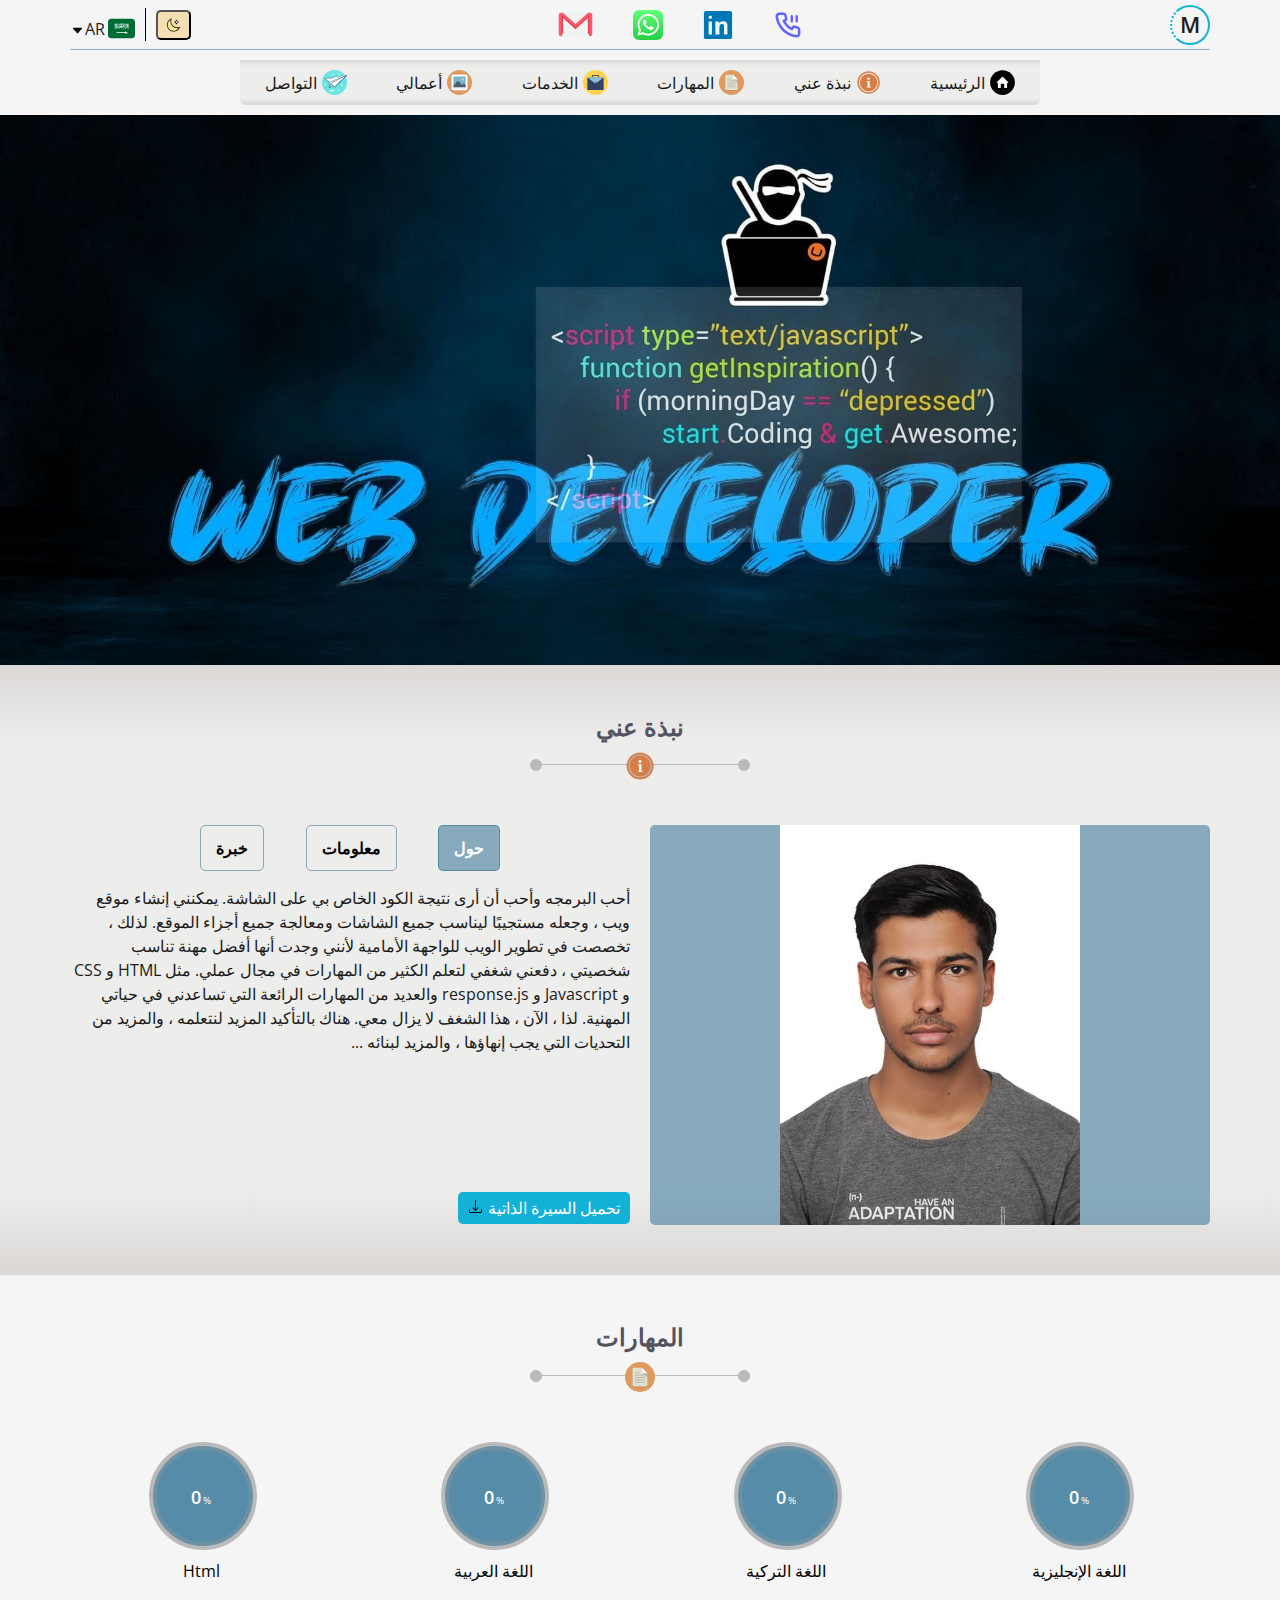
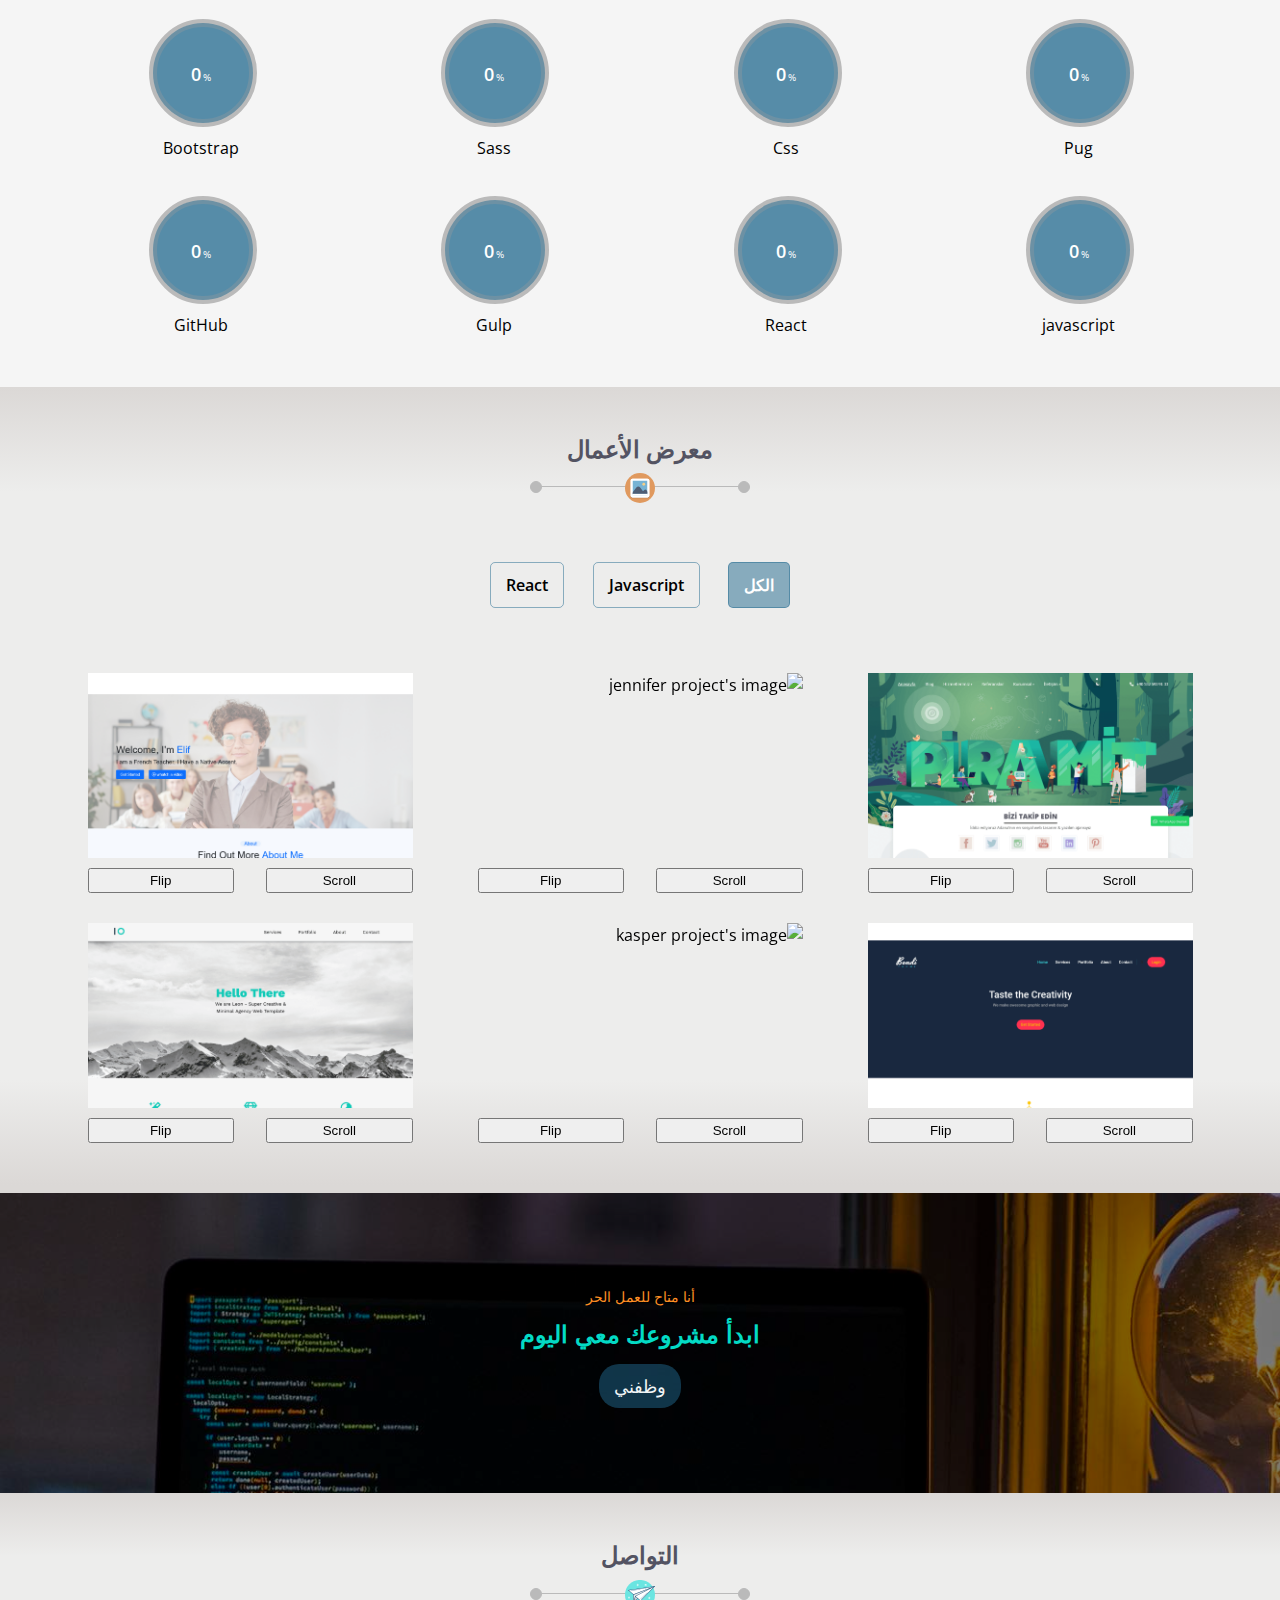
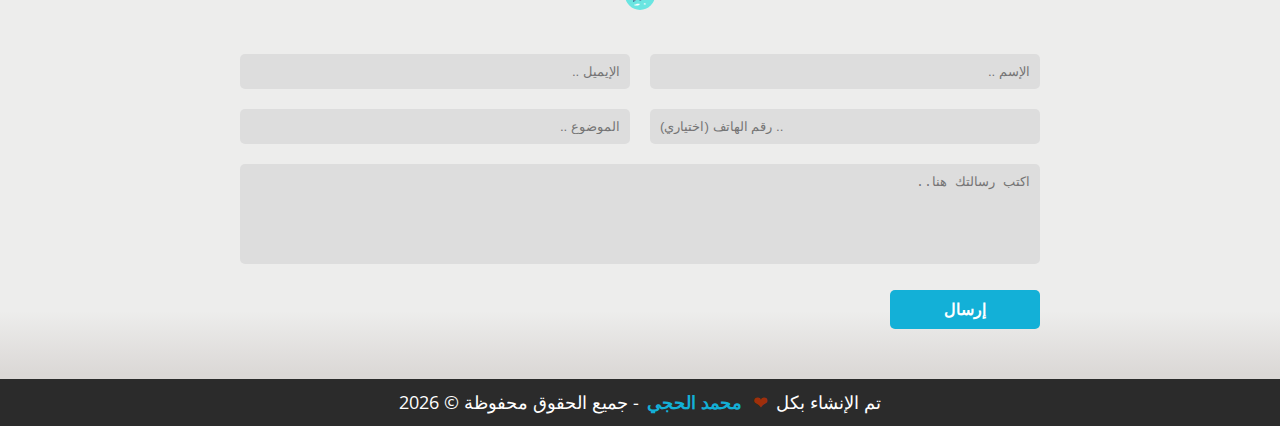
==== commit 8b71da33: "u" ====
--- a/arabic.html
+++ b/arabic.html
@@ -1,391 +1,37 @@
-<!DOCTYPE html>
-<html lang="ar" dir="rtl">
-  <head> 
-    <meta charset="UTF-8">
-    <meta name="robots" content="index,follow">
-    <meta name="author" content="Muhammed Hacı">
-    <meta http-equiv="X-UA-Compatible" content="IE=edge">
-    <meta name="viewport" content="width=device-width, initial-scale=1.0, shrink-to-fit=no">
-    <meta name="description" content="Muhammed Hacı portfolio, frontend web developer">
-    <meta name="keywords" content="portfolio, frontend web development">
-    <title>Muhammed Hacı Portfolio</title>
-    <!--  The Website's icon:-->
-    <link rel="icon" href="assets/images/favicon.ico">
-    <!--  CSS File:-->
-    <link rel="stylesheet" href="styles/styles.css">
-    <!-- Google Fonts:-->
-    <link rel="preconnect" href="https://fonts.googleapis.com">
-    <link rel="preconnect" href="https://fonts.gstatic.com" crossorigin="">
-    <!-- 1- open sans-->
-    <link rel="stylesheet" href="https://fonts.googleapis.com/css2?family=Open+Sans:wght@300;500;600;800&amp;display=swap">
-    <!-- 2- Merriweather-->
-    <link rel="stylesheet" href="https://fonts.googleapis.com/css2?family=Merriweather+Sans:ital,wght@0,300;0,400;0,500;0,600;0,700;0,800;1,800&amp;display=swap">
-  </head>
-  <body>
-    <!--=============== Start Header ================ //-->
-    <header>
-      <div class="container">
-        <div class="content">
-          <div class="logo">m</div>
-          <ul> 
-            <li><a href="tel:+905525939133"><img src="assets/svg/phone.svg" alt="phone icon"></a></li>
-            <li><a href="https://www.linkedin.com/in/muhammed-hac%C4%B1-330636237/" target="_blank"><img src="assets/svg/linkedin.svg" alt="Linked in icon"></a></li>
-            <li><a href="https://wa.me/+905525939133" target="_blank"><img src="assets/svg/whatsapp.svg" alt="Whatsapp icon"></a></li>
-            <li><a href="mailto:muhammed.hacilar@gmail.com"><img src="assets/svg/gmail.svg" alt="Gmail icon"></a></li>
-          </ul>
-          <div class="options">
-            <button class="theme__mode"><img src="assets/svg/moon.svg" alt="theme icon"></button>
-            <div class="website__lang"><img class="flag" style="bottom: -7px;" src="assets/svg/saudi_flag.svg" alt="USA flag icon">AR<img class="arrow" src="assets/svg/arrow_down.svg" alt="arrow down">
-              <ul class="lang__list">
-                <li> <a href="arabic.html"><img src="assets/svg/saudi_flag.svg" alt="saudi flag icon"><span>AR </span></a></li>
-                <li> <a href="index.html"><img src="assets/svg/usa_flag.svg" alt="usa flag icon"><span>US</span></a></li>
-                <li> <a href="turkish.html"><img src="assets/svg/turkey_flag.svg" alt="turkey flag icon"><span>TR</span></a></li>
-              </ul>
-            </div>
-          </div>
-        </div>
-        <nav>
-          <div class="toggle__manu"><span> </span><span> </span><span> </span></div>
-          <ul>
-            <li><a href="#"> <img src="assets/svg/home.svg" alt="house icon"><span>الرئيسية</span></a></li>
-            <li><a href="#about"> <img src="assets/svg/about.svg" alt="about icon"><span>نبذة عني</span></a></li>
-            <li><a href="#skills"> <img src="assets/svg/skills.svg" alt="skills icon"><span>المهارات</span></a></li>
-            <li><a href="#services"> <img src="assets/svg/services.svg" alt="services icon"><span>الخدمات</span></a></li>
-            <li><a href="#portfolio"> <img src="assets/svg/portfolio.svg" alt="portfolio icon"><span>أعمالي</span></a></li>
-            <li><a href="#contact"> <img src="assets/svg/contact.svg" alt="contact icon"><span>التواصل</span></a></li>
-          </ul>
-        </nav>
-      </div>
-    </header>
-    <!--================ End Header ================= //-->
-    <!--=============== Start Landing =============== //  -->
-    <div class="landing"></div>
-    <!--================ End Landing ================ //  -->
-    <!--=============== Start About Me ============== //  -->
-    <section class="about" id="about"> 
-      <div class="container"> 
-        <div class="title">
-          <h2>نبذة عني</h2><img src="assets/svg/about.svg" alt="about icon">
-        </div>
-        <div class="content">
-          <div class="img-holder"></div>
-          <div class="filter"> 
-            <ul> 
-              <li class="active" data-text="about_me">حول</li>
-              <li data-text="personal_info">معلومات</li>
-              <li data-text="Something">خبرة</li>
-            </ul>
-            <div class="info">
-              <div class="active" data-text="about_me">أحب البرمجه وأحب أن أرى نتيجة الكود الخاص بي على الشاشة. يمكنني إنشاء موقع ويب ، وجعله مستجيبًا ليناسب جميع الشاشات ومعالجة جميع أجزاء الموقع. لذلك ، تخصصت في تطوير الويب للواجهة الأمامية لأنني وجدت أنها أفضل مهنة تناسب شخصيتي ، دفعني شغفي لتعلم الكثير من المهارات في مجال عملي. مثل HTML و CSS و Javascript و response.js والعديد من المهارات الرائعة التي تساعدني في حياتي المهنية. لذا ، الآن ، في الصناعة ، هذا الشغف لا يزال معي. هناك بالتأكيد المزيد لنتعلمه ، والمزيد من التحديات التي يجب إنهاؤها ، والمزيد لبناء ...</div>
-              <div data-text="personal_info">
-                <div> 
-                  <h4>معلومات شخصية:</h4>
-                  <ul> 
-                    <li>الإسم: محمد الحجي</li>
-                    <li>العمر: 24</li>
-                    <li>الجنسية: سوريا</li>
-                    <li>الموقع الحالي: تركيا </li>
-                  </ul>
-                </div>
-                <div> 
-                  <h4>معلومات أكاديمية:</h4>
-                  <ul> 
-                    <li>التعليم: برمجة حاسوب</li>
-                    <li>الخبرة: سنة</li>
-                    <li>العمل الحر: جاهز</li>
-                    <li>المهنة: تطوير الواجهات الأمامية للمواقع</li>
-                  </ul>
-                </div>
-              </div>
-              <div data-text="Something"> 
-                <div> لقد أنجزت الكثير من المشاريع الحقيقية ، بعضها للممارسة والبعض الآخر للعملاء عبر الإنترنت ، يمكنك التحقق منها أدناه في قسم<a href="#portfolio"> معرض الأعمال.</a></div>
-              </div>
-            </div><a href="assets/pdf/Muhammed-Haci-CV.pdf" download>تحميل السيرة الذاتية<img src="assets/svg/download.svg" alt="download icon"></a>
-          </div>
-        </div>
-      </div>
-    </section>
-    <!--================ End About Me =============== //  -->
-    <!--================ Start Skills =============== //  -->
-    <section class="skills" id="skills"> 
-      <div class="container"> 
-        <div class="title">
-          <h2>المهارات</h2><img src="assets/svg/skills.svg" alt="about icon">
-        </div>
-        <div class="content">
-          <div class="skill">
-            <div class="progress">
-              <div class="percentage"><span class="number" data-number="80">0</span><span>%</span></div><svg>
+<!DOCTYPE html><html lang="ar" dir="rtl"><head> <meta charset="UTF-8"><meta name="robots" content="index,follow"><meta name="author" content="Muhammed Hacı"><meta http-equiv="X-UA-Compatible" content="IE=edge"><meta name="viewport" content="width=device-width, initial-scale=1.0, shrink-to-fit=no"><meta name="description" content="Muhammed Hacı portfolio, frontend web developer"><meta name="keywords" content="portfolio, frontend web development"><title>Muhammed Hacı Portfolio</title><!--  The Website's icon:--><link rel="icon" href="assets/images/favicon.ico"><!--  CSS File:--><link rel="stylesheet" href="styles/styles.css"><!-- Google Fonts:--><link rel="preconnect" href="https://fonts.googleapis.com"><link rel="preconnect" href="https://fonts.gstatic.com" crossorigin=""><!-- 1- open sans--><link rel="stylesheet" href="https://fonts.googleapis.com/css2?family=Open+Sans:wght@300;500;600;800&amp;display=swap"><!-- 2- Merriweather--><link rel="stylesheet" href="https://fonts.googleapis.com/css2?family=Merriweather+Sans:ital,wght@0,300;0,400;0,500;0,600;0,700;0,800;1,800&amp;display=swap"></head><body><!--=============== Start Header ================ //--><header><div class="container"><div class="content"><div class="logo">m</div><ul> <li><a href="tel:+905525939133"><img src="assets/svg/phone.svg" alt="phone icon"></a></li><li><a href="https://www.linkedin.com/in/muhammed-hac%C4%B1-330636237/" target="_blank"><img src="assets/svg/linkedin.svg" alt="Linked in icon"></a></li><li><a href="https://wa.me/+905525939133" target="_blank"><img src="assets/svg/whatsapp.svg" alt="Whatsapp icon"></a></li><li><a href="mailto:muhammed.hacilar@gmail.com"><img src="assets/svg/gmail.svg" alt="Gmail icon"></a></li></ul><div class="options"><button class="theme__mode"><img src="assets/svg/moon.svg" alt="theme icon"></button><div class="website__lang"><img class="flag" style="bottom: -7px;" src="assets/svg/saudi_flag.svg" alt="USA flag icon">AR<img class="arrow" src="assets/svg/arrow_down.svg" alt="arrow down"><ul class="lang__list"><li> <a href="arabic.html"><img src="assets/svg/saudi_flag.svg" alt="saudi flag icon"><span>AR </span></a></li><li> <a href="index.html"><img src="assets/svg/usa_flag.svg" alt="usa flag icon"><span>US</span></a></li><li> <a href="turkish.html"><img src="assets/svg/turkey_flag.svg" alt="turkey flag icon"><span>TR</span></a></li></ul></div></div></div><nav><div class="toggle__manu"><span> </span><span> </span><span> </span></div><ul> <li><a href="#"> <img src="assets/svg/home.svg" alt="house icon"><span>الرئيسية</span></a></li><li><a href="#about"> <img src="assets/svg/about.svg" alt="about icon"><span>نبذة عني</span></a></li><li><a href="#skills"> <img src="assets/svg/skills.svg" alt="skills icon"><span>المهارات</span></a></li><li><a href="#services"> <img src="assets/svg/services.svg" alt="services icon"><span>الخدمات</span></a></li><li><a href="#portfolio"> <img src="assets/svg/portfolio.svg" alt="portfolio icon"><span>أعمالي</span></a></li><li><a href="#contact"> <img src="assets/svg/contact.svg" alt="contact icon"><span>التواصل</span></a></li></ul></nav></div></header><!--================ End Header ================= //--><!--=============== Start Landing =============== //  --><div class="landing"></div><!--================ End Landing ================ //--><!-- ====== Set Scroll up btn =======   //--><div class="scroll_up"><img src="assets/svg/chevron_up.svg" alt="chevron up"></div><!-- ======== Set preloader =========== //--><div class="preloader"><img src="assets/svg/preloader.svg" alt="preloader"></div><!--=============== Start About Me ============== //  --><section class="about" id="about"> <div class="container"> <div class="title"><h2>نبذة عني</h2><img src="assets/svg/about.svg" alt="about icon"></div><div class="content"><div class="img-holder"></div><div class="filter"> <ul> <li class="active" data-text="about_me">حول</li><li data-text="personal_info">معلومات</li><li data-text="Something">خبرة</li></ul><div class="info"><div class="active" data-text="about_me">أحب البرمجه وأحب أن أرى نتيجة الكود الخاص بي على الشاشة. يمكنني إنشاء موقع ويب ، وجعله مستجيبًا ليناسب جميع الشاشات ومعالجة جميع أجزاء الموقع. لذلك ، تخصصت في تطوير الويب للواجهة الأمامية لأنني وجدت أنها أفضل مهنة تناسب شخصيتي ، دفعني شغفي لتعلم الكثير من المهارات في مجال عملي. مثل HTML و CSS و Javascript و response.js والعديد من المهارات الرائعة التي تساعدني في حياتي المهنية. لذا ، الآن ، هذا الشغف لا يزال معي. هناك بالتأكيد المزيد لنتعلمه ، والمزيد من التحديات التي يجب إنهاؤها ، والمزيد لبنائه ...</div><div data-text="personal_info"><div> <h4>معلومات شخصية:</h4><ul> <li>الإسم: محمد الحجي</li><li>العمر: 24</li><li>الجنسية: سوريا</li><li>الموقع الحالي: تركيا </li></ul></div><div> <h4>معلومات أكاديمية:</h4><ul> <li>التعليم: برمجة حاسوب</li><li>الخبرة: سنة</li><li>العمل الحر: جاهز</li><li>المهنة: تطوير الواجهات الأمامية للمواقع</li></ul></div></div><div data-text="Something"> <div> لقد أنجزت الكثير من المشاريع الحقيقية ، بعضها للممارسة والبعض الآخر للعملاء عبر الإنترنت ، يمكنك التحقق منها أدناه في قسم<a href="#portfolio"> معرض الأعمال.</a></div></div></div><a href="assets/pdf/Muhammed-Haci-CV.pdf" download>تحميل السيرة الذاتية<img src="assets/svg/download.svg" alt="download icon"></a></div></div></div></section><!--================ End About Me =============== //  --><!--================ Start Skills =============== //  --><section class="skills" id="skills"> <div class="container"> <div class="title"><h2>المهارات</h2><img src="assets/svg/skills.svg" alt="about icon"></div><div class="content"><div class="skill"><div class="progress"><div class="percentage"><span class="number" data-number="80">0</span><span>%</span></div><svg>
 <circle cx="60" cy="60" r="50"/>
 <circle data-number = "80" class="circle" cx="60" cy="60" r="50"/>
-</svg>
-            </div>
-            <div class="name">اللغة الإنجليزية </div>
-          </div>
-          <div class="skill">
-            <div class="progress">
-              <div class="percentage"><span class="number" data-number="90">0</span><span>%</span></div><svg>
+</svg></div><div class="name">اللغة الإنجليزية </div></div><div class="skill"><div class="progress"><div class="percentage"><span class="number" data-number="90">0</span><span>%</span></div><svg>
 <circle cx="60" cy="60" r="50"/>
 <circle data-number = "90" class="circle" cx="60" cy="60" r="50"/>
-</svg>
-            </div>
-            <div class="name">اللغة التركية </div>
-          </div>
-          <div class="skill">
-            <div class="progress">
-              <div class="percentage"><span class="number" data-number="100">0</span><span>%</span></div><svg>
+</svg></div><div class="name">اللغة التركية </div></div><div class="skill"><div class="progress"><div class="percentage"><span class="number" data-number="100">0</span><span>%</span></div><svg>
 <circle cx="60" cy="60" r="50"/>
 <circle data-number = "100" class="circle" cx="60" cy="60" r="50"/>
-</svg>
-            </div>
-            <div class="name">اللغة العربية</div>
-          </div>
-          <div class="skill">
-            <div class="progress">
-              <div class="percentage"><span class="number" data-number="90">0</span><span>%</span></div><svg>
+</svg></div><div class="name">اللغة العربية</div></div><div class="skill"><div class="progress"><div class="percentage"><span class="number" data-number="90">0</span><span>%</span></div><svg>
 <circle cx="60" cy="60" r="50"/>
 <circle data-number = "90" class="circle" cx="60" cy="60" r="50"/>
-</svg>
-            </div>
-            <div class="name">Html </div>
-          </div>
-          <div class="skill">
-            <div class="progress">
-              <div class="percentage"><span class="number" data-number="85">0</span><span>%</span></div><svg>
+</svg></div><div class="name">Html </div></div><div class="skill"><div class="progress"><div class="percentage"><span class="number" data-number="85">0</span><span>%</span></div><svg>
 <circle cx="60" cy="60" r="50"/>
 <circle data-number = "85" class="circle" cx="60" cy="60" r="50"/>
-</svg>
-            </div>
-            <div class="name">Pug </div>
-          </div>
-          <div class="skill">
-            <div class="progress">
-              <div class="percentage"><span class="number" data-number="80">0</span><span>%</span></div><svg>
+</svg></div><div class="name">Pug </div></div><div class="skill"><div class="progress"><div class="percentage"><span class="number" data-number="80">0</span><span>%</span></div><svg>
 <circle cx="60" cy="60" r="50"/>
 <circle data-number = "80" class="circle" cx="60" cy="60" r="50"/>
-</svg>
-            </div>
-            <div class="name">Css </div>
-          </div>
-          <div class="skill">
-            <div class="progress">
-              <div class="percentage"><span class="number" data-number="80">0</span><span>%</span></div><svg>
+</svg></div><div class="name">Css </div></div><div class="skill"><div class="progress"><div class="percentage"><span class="number" data-number="80">0</span><span>%</span></div><svg>
 <circle cx="60" cy="60" r="50"/>
 <circle data-number = "80" class="circle" cx="60" cy="60" r="50"/>
-</svg>
-            </div>
-            <div class="name">Sass </div>
-          </div>
-          <div class="skill">
-            <div class="progress">
-              <div class="percentage"><span class="number" data-number="85">0</span><span>%</span></div><svg>
+</svg></div><div class="name">Sass </div></div><div class="skill"><div class="progress"><div class="percentage"><span class="number" data-number="85">0</span><span>%</span></div><svg>
 <circle cx="60" cy="60" r="50"/>
 <circle data-number = "85" class="circle" cx="60" cy="60" r="50"/>
-</svg>
-            </div>
-            <div class="name">Bootstrap </div>
-          </div>
-          <div class="skill">
-            <div class="progress">
-              <div class="percentage"><span class="number" data-number="70">0</span><span>%</span></div><svg>
+</svg></div><div class="name">Bootstrap </div></div><div class="skill"><div class="progress"><div class="percentage"><span class="number" data-number="70">0</span><span>%</span></div><svg>
 <circle cx="60" cy="60" r="50"/>
 <circle data-number = "70" class="circle" cx="60" cy="60" r="50"/>
-</svg>
-            </div>
-            <div class="name">javascript </div>
-          </div>
-          <div class="skill">
-            <div class="progress">
-              <div class="percentage"><span class="number" data-number="60">0</span><span>%</span></div><svg>
+</svg></div><div class="name">javascript </div></div><div class="skill"><div class="progress"><div class="percentage"><span class="number" data-number="60">0</span><span>%</span></div><svg>
 <circle cx="60" cy="60" r="50"/>
 <circle data-number = "60" class="circle" cx="60" cy="60" r="50"/>
-</svg>
-            </div>
-            <div class="name">React </div>
-          </div>
-          <div class="skill">
-            <div class="progress">
-              <div class="percentage"><span class="number" data-number="80">0</span><span>%</span></div><svg>
+</svg></div><div class="name">React </div></div><div class="skill"><div class="progress"><div class="percentage"><span class="number" data-number="80">0</span><span>%</span></div><svg>
 <circle cx="60" cy="60" r="50"/>
 <circle data-number = "80" class="circle" cx="60" cy="60" r="50"/>
-</svg>
-            </div>
-            <div class="name">Gulp </div>
-          </div>
-          <div class="skill">
-            <div class="progress">
-              <div class="percentage"><span class="number" data-number="85">0</span><span>%</span></div><svg>
+</svg></div><div class="name">Gulp </div></div><div class="skill"><div class="progress"><div class="percentage"><span class="number" data-number="85">0</span><span>%</span></div><svg>
 <circle cx="60" cy="60" r="50"/>
 <circle data-number = "85" class="circle" cx="60" cy="60" r="50"/>
-</svg>
-            </div>
-            <div class="name">GitHub </div>
-          </div>
-        </div>
-      </div>
-    </section>
-    <!--================= End Skills ================ //  -->
-    <!--============== Start Portfolio ============== //  -->
-    <section class="portfolio" id="portfolio"> 
-      <div class="container"> 
-        <div class="title">
-          <h2>معرض الأعمال</h2><img src="assets/svg/portfolio.svg" alt="portfolio icon">
-        </div>
-        <div class="content"> 
-          <div class="filter"> 
-            <ul> 
-              <li class="active" data-text="all">الكل</li>
-              <li data-text="javascript">Javascript</li>
-              <li data-text="react">React</li>
-            </ul>
-            <div class="project"> 
-              <div class="javascript all one">
-                <div class="face front">
-                  <div class="img-holder"><img src="assets/images/piramit.png" alt="piramit project's image"></div>
-                  <div class="btns">
-                    <button class="sroll" data-height="1510">Scroll</button>
-                    <button class="flip" data-word="one">Flip</button>
-                  </div>
-                </div>
-                <div class="face back"> 
-                  <div class="details">
-                    <h4> <span>Name: </span>Piramit</h4>
-                    <p> <span>Used tools: </span>Html(Pug) - Css(Sass) - Javascript</p>
-                    <p><span>Description: </span>A Website for a Turkish company that serves building Websites for other companies and customers.</p>
-                  </div>
-                  <div class="links"> <a href="https://github.com/Muhammed-Haci/piramit" target="_blank"> <img src="assets/svg/code.svg" alt="Coding SVG"><span>Code </span></a><a href="https://muhammed-haci.github.io/piramit/" target="_blank"> <img src="assets/svg/computer.svg" alt="computer SVG"><span>Live</span></a></div>
-                </div>
-              </div>
-              <div class="javascript all two">
-                <div class="face front">
-                  <div class="img-holder"><img src="assets/images/jennifer.png" alt="jennifer project's image"></div>
-                  <div class="btns"> 
-                    <button class="sroll" data-height="3416.7">Scroll</button>
-                    <button class="flip" data-word="two">Flip</button>
-                  </div>
-                </div>
-                <div class="face back"> 
-                  <div class="details">
-                    <h4> <span>Name: </span>Jennifer </h4>
-                    <p> <span>Used tools: </span>Html(Pug) - Css(Sass) - Javascript</p>
-                    <p><span>Description: </span>A personal Website. </p>
-                  </div>
-                  <div class="links"> <a href="https://github.com/Muhammed-Haci/jennifer" target="_blank"> <img src="assets/svg/code.svg" alt="Coding SVG"><span>Code </span></a><a href="https://muhammed-haci.github.io/jennifer/" target="_blank"> <img src="assets/svg/computer.svg" alt="computer SVG"><span>Live</span></a></div>
-                </div>
-              </div>
-              <div class="javascript all three">
-                <div class="face front">
-                  <div class="img-holder"><img src="assets/images/elif.png" alt="Elif project's image"></div>
-                  <div class="btns"> 
-                    <button class="sroll" data-height="1236.87">Scroll</button>
-                    <button class="flip" data-word="three">Flip</button>
-                  </div>
-                </div>
-                <div class="face back"> 
-                  <div class="details">
-                    <h4> <span>Name: </span>Elif</h4>
-                    <p> <span>Used tools: </span>Html(Pug) - Css(Sass) - Javascript</p>
-                    <p><span>Description: </span>A personal Website.</p>
-                  </div>
-                  <div class="links"> <a href="https://github.com/Muhammed-Haci/elif" target="_blank"> <img src="assets/svg/code.svg" alt="Coding SVG"><span>Code </span></a><a href="https://muhammed-haci.github.io/elif/" target="_blank"> <img src="assets/svg/computer.svg" alt="computer SVG"><span>Live</span></a></div>
-                </div>
-              </div>
-              <div class="react all four">
-                <div class="face front">
-                  <div class="img-holder"><img src="assets/images/bondi.png" alt="bondi project's image"></div>
-                  <div class="btns"> 
-                    <button class="sroll" data-height="1127.5">Scroll</button>
-                    <button class="flip" data-word="four">Flip</button>
-                  </div>
-                </div>
-                <div class="face back">
-                  <div class="details"> 
-                    <h4> <span>Name: </span>Bondi</h4>
-                    <p> <span>Used tools: </span>Html(Pug) - Bootstrap - Javascript</p>
-                    <p><span>Description: </span>A Website made for practicing.</p>
-                  </div>
-                  <div class="links"> <a href="https://github.com/Muhammed-Haci/bondi" target="_blank"> <img src="assets/svg/code.svg" alt="Coding SVG"><span>Code </span></a><a href="https://muhammed-haci.github.io/bondi/" target="_blank"> <img src="assets/svg/computer.svg" alt="computer SVG"><span>Live</span></a></div>
-                </div>
-              </div>
-              <div class="react all five">
-                <div class="face front">
-                  <div class="img-holder"><img src="assets/images/kasper.png" alt="kasper project's image"></div>
-                  <div class="btns"> 
-                    <button class="sroll" data-height="2153.33">Scroll</button>
-                    <button class="flip" data-word="five">Flip</button>
-                  </div>
-                </div>
-                <div class="face back"> 
-                  <div class="details">
-                    <h4> <span>Name: </span>Kasper</h4>
-                    <p> <span>Used tools: </span>Html(Pug) - Css(Sass) - Javascript</p>
-                    <p><span>Description: </span>A Website made for practicing.</p>
-                  </div>
-                  <div class="links"> <a href="https://github.com/Muhammed-Haci/kasper" target="_blank"> <img src="assets/svg/code.svg" alt="Coding SVG"><span>Code </span></a><a href="https://muhammed-haci.github.io/kasper/" target="_blank"> <img src="assets/svg/computer.svg" alt="computer SVG"><span>Live</span></a></div>
-                </div>
-              </div>
-              <div class="react all six">
-                <div class="face front">
-                  <div class="img-holder"><img src="assets/images/leon.png" alt="Leon project's image"></div>
-                  <div class="btns"> 
-                    <button class="sroll" data-height="900.55">Scroll</button>
-                    <button class="flip" data-word="six">Flip</button>
-                  </div>
-                </div>
-                <div class="face back"> 
-                  <div class="details">
-                    <h4> <span>Name: </span>Leon</h4>
-                    <p> <span>Used tools: </span>Html(Pug) - Css(Sass) - Javascript</p>
-                    <p><span>Description: </span>A Website made for practicing.</p>
-                  </div>
-                  <div class="links"> <a href="https://github.com/Muhammed-Haci/leon" target="_blank"> <img src="assets/svg/code.svg" alt="Coding SVG"><span>Code </span></a><a href="https://muhammed-haci.github.io/leon/" target="_blank"> <img src="assets/svg/computer.svg" alt="computer SVG"><span>Live</span></a></div>
-                </div>
-              </div>
-            </div>
-          </div>
-        </div>
-      </div>
-    </section>
-    <!--================ End Portfolio ============== //    -->
-    <!--================= Start Hiring ============== //-->
-    <section class="hiring">
-      <div class="container"> 
-        <p>أنا متاح للعمل الحر</p>
-        <h2>ابدأ مشروعًا معي اليوم</h2><a href="#contact">وظفني </a>
-      </div>
-    </section>
-    <!--================== End Hiring =============== //  -->
-    <!--================ Start contact ============== //  -->
-    <section class="contact" id="contact">
-      <div class="container"> 
-        <div class="title">
-          <h2>التواصل</h2><img src="assets/svg/contact.svg" alt="contact icon">
-        </div>
-        <div class="content"> 
-          <form id="form" autocomplete="on" method="post"> 
-            <div class="fields">
-              <input type="text" name="username" placeholder="الإسم .." required>
-              <input type="email" name="email" placeholder="الإيميل .." required>
-              <input type="tel" name="phone" placeholder="رقم الهاتف (اختياري) ..">
-              <input type="text" name="object" placeholder="الموضوع .." required spellcheck="true">
-            </div>
-            <textarea name="message" spellcheck="true" placeholder="اكتب رسالتك هنا.." required></textarea>
-            <input id="subBtn" type="submit" value="إرسال">
-          </form>
-        </div>
-      </div>
-    </section>
-    <!--================= End contact =============== //-->
-    <!--================ Start Footer =============== //  -->
-    <footer>
-      <div class="container"> 
-        <div class="copyright">تم الإنشاء بكل  <span class="heart"> &#10084;   </span><span class="author">محمد الحجي </span>- جميع الحقوق محفوظة &copy; <span class="year"></span></div>
-      </div>
-    </footer>
-    <!--================ End Footer ================= //  -->
-    <!--============== Project's Scripts ============ //  -->
-    <script src="scripts/main.js"></script>
-    <script src="https://cdn.jsdelivr.net/npm/@emailjs/browser@3/dist/email.min.js"></script>
-    <script emailjs.init('jJr4WSDKavEpY-wG_')></script>
-  </body>
-</html>+</svg></div><div class="name">GitHub </div></div></div></div></section><!--================= End Skills ================ //  --><!--============== Start Portfolio ============== //  --><section class="portfolio" id="portfolio"> <div class="container"> <div class="title"><h2>معرض الأعمال</h2><img src="assets/svg/portfolio.svg" alt="portfolio icon"></div><div class="content"> <div class="filter"> <ul> <li class="active" data-text="all">الكل</li><li data-text="javascript">Javascript</li><li data-text="react">React</li></ul><div class="project"> <div class="javascript all one"><div class="face front"><div class="img-holder"><img src="assets/images/piramit.png" alt="piramit project's image"></div><div class="btns"><button class="sroll" data-height="1510">Scroll</button><button class="flip" data-word="one">Flip</button></div></div><div class="face back"> <div class="details"><h4> <span>Name: </span>Piramit</h4><p> <span>Used tools: </span>Html(Pug) - Css(Sass) - Javascript</p><p><span>Description: </span>A Website for a Turkish company that serves building Websites for other companies and customers.</p></div><div class="links"> <a href="https://github.com/Muhammed-Haci/piramit" target="_blank"> <img src="assets/svg/code.svg" alt="Coding SVG"><span>Code </span></a><a href="https://muhammed-haci.github.io/piramit/" target="_blank"> <img src="assets/svg/computer.svg" alt="computer SVG"><span>Live</span></a></div></div></div><div class="javascript all two"><div class="face front"><div class="img-holder"><img src="assets/images/jennifer.png" alt="jennifer project's image"></div><div class="btns"> <button class="sroll" data-height="3416.7">Scroll</button><button class="flip" data-word="two">Flip</button></div></div><div class="face back"> <div class="details"><h4> <span>Name: </span>Jennifer </h4><p> <span>Used tools: </span>Html(Pug) - Css(Sass) - Javascript</p><p><span>Description: </span>A personal Website. </p></div><div class="links"> <a href="https://github.com/Muhammed-Haci/jennifer" target="_blank"> <img src="assets/svg/code.svg" alt="Coding SVG"><span>Code </span></a><a href="https://muhammed-haci.github.io/jennifer/" target="_blank"> <img src="assets/svg/computer.svg" alt="computer SVG"><span>Live</span></a></div></div></div><div class="javascript all three"><div class="face front"><div class="img-holder"><img src="assets/images/elif.png" alt="Elif project's image"></div><div class="btns"> <button class="sroll" data-height="1236.87">Scroll</button><button class="flip" data-word="three">Flip</button></div></div><div class="face back"> <div class="details"><h4> <span>Name: </span>Elif</h4><p> <span>Used tools: </span>Html(Pug) - Css(Sass) - Javascript</p><p><span>Description: </span>A personal Website.</p></div><div class="links"> <a href="https://github.com/Muhammed-Haci/elif" target="_blank"> <img src="assets/svg/code.svg" alt="Coding SVG"><span>Code </span></a><a href="https://muhammed-haci.github.io/elif/" target="_blank"> <img src="assets/svg/computer.svg" alt="computer SVG"><span>Live</span></a></div></div></div><div class="react all four"><div class="face front"><div class="img-holder"><img src="assets/images/bondi.png" alt="bondi project's image"></div><div class="btns"> <button class="sroll" data-height="1127.5">Scroll</button><button class="flip" data-word="four">Flip</button></div></div><div class="face back"><div class="details"> <h4> <span>Name: </span>Bondi</h4><p> <span>Used tools: </span>Html(Pug) - Bootstrap - Javascript</p><p><span>Description: </span>A Website made for practicing.</p></div><div class="links"> <a href="https://github.com/Muhammed-Haci/bondi" target="_blank"> <img src="assets/svg/code.svg" alt="Coding SVG"><span>Code </span></a><a href="https://muhammed-haci.github.io/bondi/" target="_blank"> <img src="assets/svg/computer.svg" alt="computer SVG"><span>Live</span></a></div></div></div><div class="react all five"><div class="face front"><div class="img-holder"><img src="assets/images/kasper.png" alt="kasper project's image"></div><div class="btns"> <button class="sroll" data-height="2153.33">Scroll</button><button class="flip" data-word="five">Flip</button></div></div><div class="face back"> <div class="details"><h4> <span>Name: </span>Kasper</h4><p> <span>Used tools: </span>Html(Pug) - Css(Sass) - Javascript</p><p><span>Description: </span>A Website made for practicing.</p></div><div class="links"> <a href="https://github.com/Muhammed-Haci/kasper" target="_blank"> <img src="assets/svg/code.svg" alt="Coding SVG"><span>Code </span></a><a href="https://muhammed-haci.github.io/kasper/" target="_blank"> <img src="assets/svg/computer.svg" alt="computer SVG"><span>Live</span></a></div></div></div><div class="react all six"><div class="face front"><div class="img-holder"><img src="assets/images/leon.png" alt="Leon project's image"></div><div class="btns"> <button class="sroll" data-height="900.55">Scroll</button><button class="flip" data-word="six">Flip</button></div></div><div class="face back"> <div class="details"><h4> <span>Name: </span>Leon</h4><p> <span>Used tools: </span>Html(Pug) - Css(Sass) - Javascript</p><p><span>Description: </span>A Website made for practicing.</p></div><div class="links"> <a href="https://github.com/Muhammed-Haci/leon" target="_blank"> <img src="assets/svg/code.svg" alt="Coding SVG"><span>Code </span></a><a href="https://muhammed-haci.github.io/leon/" target="_blank"> <img src="assets/svg/computer.svg" alt="computer SVG"><span>Live</span></a></div></div></div></div></div></div></div></section><!--================ End Portfolio ============== //    --><!--================= Start Hiring ============== //--><section class="hiring"><div class="container"> <p>أنا متاح للعمل الحر</p><h2>ابدأ مشروعك معي اليوم</h2><a href="#contact">وظفني </a></div></section><!--================== End Hiring =============== //  --><!--================ Start contact ============== //  --><section class="contact" id="contact"><div class="container"> <div class="title"><h2>التواصل</h2><img src="assets/svg/contact.svg" alt="contact icon"></div><div class="content"> <form id="form" autocomplete="on" method="post"> <div class="fields"><input type="text" name="username" placeholder="الإسم .." required><input type="email" name="email" placeholder="الإيميل .." required><input type="tel" name="phone" placeholder="رقم الهاتف (اختياري) .."><input type="text" name="object" placeholder="الموضوع .." required spellcheck="true"></div><textarea name="message" spellcheck="true" placeholder="اكتب رسالتك هنا.." required></textarea><input id="subBtn" type="submit" value="إرسال"></form></div></div></section><!--================= End contact =============== //--><!--================ Start Footer =============== //  --><footer><div class="container"> <div class="copyright">تم الإنشاء بكل  <span class="heart"> &#10084;   </span><span class="author">محمد الحجي </span>- جميع الحقوق محفوظة &copy; <span class="year"></span></div></div></footer><!--================ End Footer ================= //  --><!--============== Project's Scripts ============ //  --><script src="scripts/main.js"></script><script src="https://cdn.jsdelivr.net/npm/@emailjs/browser@3/dist/email.min.js"></script><script emailjs.init('jJr4WSDKavEpY-wG_')></script></body></html>--- a/styles/styles.css
+++ b/styles/styles.css
@@ -1,1001 +1,2 @@
-/* ========= Start Global Rules =========*/
-* {
-  margin: 0;
-  padding: 0;
-  box-sizing: border-box;
-  -moz-box-sizing: border-box;
-  -webkit-box-sizing: border-box;
-}
-
-html {
-  font-size: 100%;
-  scroll-behavior: smooth;
-}
-
-body::-webkit-scrollbar {
-  width: 5px;
-  height: 5px;
-}
-
-body::-webkit-scrollbar-track {
-  background-color: lightblue;
-}
-
-body::-webkit-scrollbar-thumb {
-  border-radius: 10px;
-  background-color: gray;
-}
-
-body::-webkit-scrollbar-corner {
-  border-radius: 10px;
-  background-color: lightblue;
-}
-
-.container {
-  padding-left: 15px;
-  padding-right: 15px;
-  margin-left: auto;
-  margin-right: auto;
-}
-@media (min-width: 768px) {
-  .container {
-    width: 750px;
-  }
-}
-@media (min-width: 992px) {
-  .container {
-    width: 970px;
-  }
-}
-@media (min-width: 1200px) {
-  .container {
-    width: 1170px;
-  }
-}
-@media (min-width: 1400px) {
-  .container {
-    width: 1370px;
-  }
-}
-
-video {
-  height: auto;
-  max-width: 100%;
-}
-
-img {
-  height: auto;
-  max-height: 100%;
-  max-width: 100%;
-}
-
-ul {
-  list-style: none;
-}
-
-::-moz-selection {
-  color: #fff;
-  background: var(--primary-clr);
-}
-
-::selection {
-  color: #fff;
-  background: var(--primary-clr);
-}
-
-/* ========= End Global Rules ===========*/
-/* ====== Start Typography Rules ========*/
-body {
-  line-height: 1.5;
-  overflow-x: hidden;
-  font-family: var(--body-font);
-  background-color: var(--background-clr);
-}
-
-h1,
-h2,
-h3 {
-  margin-top: 0;
-  line-height: 1.1;
-  font-family: var(--title-font);
-}
-
-h1 {
-  font-size: 1.5rem;
-  margin-bottom: 0.1875rem;
-}
-@media (min-width: 1200px) {
-  h1 {
-    font-size: 1.75rem;
-  }
-}
-
-h2 {
-  font-size: 1.5rem;
-  margin-bottom: 1.5rem;
-}
-
-a,
-a:visited,
-a:active {
-  text-decoration: none;
-}
-
-a:visited {
-  color: lightblue;
-}
-
-/* ======= End Typography Rules =========*/
-/* ========== Start Variables ===========*/
-:root {
-  /* === colors === */
-  --white-clr: #fff;
-  --black-clr: #000;
-  --light-clr: #bababa;
-  --dark-clr: #2B2B2B;
-  --foreground-clr: linear-gradient(to bottom, #dbd8d6 0%, #ededec 13%, #ededec 86%, #dbd8d6 99%, #dbd8d6 100%);
-  --background-clr: #f5f5f5;
-  --title-clr: #535362;
-  --text-clr: #1b1b1b;
-  --primary-clr: #13b0d7;
-  --primary-alt-clr: #21688e7f;
-  --danger-clr: #d20000;
-  --secondary-clr: #9f2f0a;
-  /* === Family Fonts === */
-  --body-font: "open Sans", sans-serif;
-  --title-font: "Merriweather", sans-serif;
-  /* === Box Shadows === */
-  --box-shadow: 0px 0px 20px rgba(152, 152, 152, 0.33);
-  /* === Line Height === */
-  --line-height-lg: 2;
-  /* === Transition === */
-  --transition: 0.5s;
-  /* === Border Radius === */
-  --border-radius: 5px;
-  --border-radius-lg: 10px;
-  /* === Spaces === */
-  --space-sm: 0.625rem;
-  --space-md: 1.25rem;
-  --space-lg: 3.125rem;
-  --space-xlg: 6.25rem;
-}
-
-/* =========== End Variables ============*/
-/* ========== Start light Theme =========*/
-body.light {
-  --white-clr: #fff;
-  --black-clr: #000;
-  --light-clr: #bababa;
-  --dark-clr: #2B2B2B;
-  --foreground-clr: linear-gradient(to bottom, #dbd8d6 0%, #ededec 13%, #ededec 86%, #dbd8d6 99%, #dbd8d6 100%);
-  --background-clr: #f5f5f5;
-  --title-clr: #535362;
-  --text-clr: #1b1b1b;
-  --primary-clr: #13b0d7;
-  --primary-alt-clr: #21688e7f;
-  --danger-clr: #d20000;
-}
-
-/* =========== End light Theme ==========*/
-/* ========== Start Dark Theme ==========*/
-@media (prefers-color-scheme: dark) {
-  :root {
-    --white-clr: #000;
-    --black-clr: #fff;
-    --light-clr: #303030;
-    --dark-clr: #ddd;
-    --foreground-clr: linear-gradient(to bottom, #2B2B2B 0%, #1F1F1F 13%, #1F1F1F 86%, #2B2B2B 99%, #2B2B2B 100%);
-    --background-clr: #1F1F1F;
-    --title-clr: #e3796a;
-    --text-clr: #F0F4F5;
-    --primary-clr: #0093b8;
-    --primary-alt-clr: #21688e7f;
-    --danger-clr: #d20000;
-  }
-  :root img {
-    filter: brightness(90%);
-  }
-}
-body.dark {
-  --white-clr: #000;
-  --black-clr: #fff;
-  --light-clr: #303030;
-  --dark-clr: #ddd;
-  --foreground-clr: linear-gradient(to bottom, #2B2B2B 0%, #1F1F1F 13%, #1F1F1F 86%, #2B2B2B 99%, #2B2B2B 100%);
-  --background-clr: #1F1F1F;
-  --title-clr: #e3796a;
-  --text-clr: #F0F4F5;
-  --primary-clr: #0093b8;
-  --primary-alt-clr: #21688e7f;
-  --danger-clr: #d20000;
-}
-body.dark img {
-  filter: brightness(90%);
-}
-
-/* =========== End Dark Theme ===========*/
-/* ======= Start common Styles ========= */
-.title {
-  position: relative;
-  text-align: center;
-  width: 200px;
-  margin: 0 auto;
-  padding-bottom: 60px;
-}
-.title::before, .title::after {
-  content: "";
-  position: absolute;
-  display: block;
-  width: 10px;
-  height: 10px;
-  border-radius: 50%;
-  bottom: 54px;
-  border: 1px solid var(--light-clr);
-  background-color: var(--light-clr);
-}
-.title::before {
-  left: -10px;
-}
-.title::after {
-  right: -10px;
-}
-.title h2 {
-  position: relative;
-  text-transform: uppercase;
-  color: var(--title-clr);
-}
-.title h2::before {
-  content: "";
-  position: absolute;
-  display: block;
-  width: 100%;
-  height: 2px;
-  bottom: -26px;
-  border-top: 1px solid var(--light-clr);
-}
-.title h2::after {
-  content: "";
-  position: absolute;
-  display: block;
-  width: 25px;
-  height: 25px;
-  border-radius: 50%;
-  left: 50%;
-  bottom: -38px;
-  transform: translateX(-50%);
-  background-color: var(--light-clr);
-}
-.title img {
-  width: 30px;
-  position: absolute;
-  left: 50%;
-  bottom: 44px;
-  transform: translateX(-50%);
-}
-
-/* ========= End common Styles ========= */
-/* =========== Start Header ===========  */
-header .content {
-  display: flex;
-  align-items: center;
-  justify-content: space-between;
-  position: relative;
-  height: 40px;
-  border-bottom: 1px solid var(--primary-alt-clr);
-}
-@media (min-width: 768px) {
-  header .content {
-    height: 50px;
-  }
-}
-header .content .logo {
-  position: absolute;
-  top: 45px;
-  height: 40px;
-  width: 40px;
-  line-height: 35px;
-  font-size: 22px;
-  font-weight: 600;
-  text-align: center;
-  border-radius: 50%;
-  -webkit-user-select: none;
-     -moz-user-select: none;
-      -ms-user-select: none;
-          user-select: none;
-  color: var(--text-clr);
-  text-transform: capitalize;
-  border: 2px solid var(--primary-clr);
-  border-left-style: dotted;
-}
-@media (min-width: 768px) {
-  header .content .logo {
-    position: static;
-  }
-}
-header .content > ul {
-  display: flex;
-  align-items: center;
-  justify-content: space-between;
-}
-header .content > ul li {
-  height: 30px;
-  width: 30px;
-}
-header .content > ul li:last-child {
-  height: 35px;
-  width: 35px;
-}
-header .content > ul li:not(:last-child) {
-  -webkit-margin-end: 10px;
-          margin-inline-end: 10px;
-}
-@media (min-width: 768px) {
-  header .content > ul li:not(:last-child) {
-    -webkit-margin-end: 40px;
-            margin-inline-end: 40px;
-  }
-}
-header .content .options {
-  display: flex;
-  align-items: center;
-  justify-content: space-between;
-}
-header .content button {
-  width: 35px;
-  height: 30px;
-  cursor: pointer;
-  -webkit-margin-end: 10px;
-          margin-inline-end: 10px;
-  border-radius: 5px;
-  background-color: wheat;
-}
-header .content button img {
-  width: 100%;
-}
-header .content .website__lang {
-  position: relative;
-  -webkit-padding-start: 10px;
-          padding-inline-start: 10px;
-  cursor: pointer;
-  z-index: 3;
-  color: var(--text-clr);
-  -webkit-border-start: 1px solid var(--black-clr);
-          border-inline-start: 1px solid var(--black-clr);
-}
-header .content .website__lang img:first-child {
-  width: 30px;
-  -webkit-padding-end: 3px;
-          padding-inline-end: 3px;
-}
-header .content .website__lang .flag {
-  position: relative;
-  bottom: -3px;
-}
-header .content .website__lang.open .lang__list {
-  display: block !important;
-}
-header .content .website__lang.open .arrow {
-  transform: rotate(180deg);
-}
-header .content .arrow {
-  position: relative;
-  top: 3px;
-  width: 15px;
-  transition: var(--transition);
-}
-header .content .lang__list {
-  display: none;
-  position: absolute;
-  top: 0;
-  left: 0;
-  transition: var(--transition);
-  background: var(--foreground-clr);
-}
-header .content .lang__list a {
-  display: flex;
-  align-items: center;
-  justify-content: space-around;
-  padding: 3px 10px;
-}
-header .content .lang__list a:hover {
-  background-color: var(--primary-alt-clr);
-}
-header .content .lang__list span {
-  color: var(--black-clr);
-}
-header nav {
-  display: flex;
-  align-items: center;
-  justify-content: flex-end;
-  position: relative;
-  height: 50px;
-  padding-block: 10px;
-}
-@media (min-width: 768px) {
-  header nav {
-    height: unset;
-    max-width: 50rem;
-    margin: 0 auto;
-  }
-}
-header nav .toggle__manu {
-  width: 35px;
-  cursor: pointer;
-  transition: var(--transition);
-  transition-delay: 0.4s;
-}
-@media (min-width: 768px) {
-  header nav .toggle__manu {
-    display: none;
-  }
-}
-header nav .toggle__manu span {
-  display: block;
-  height: 3px;
-  width: 100%;
-  transition: var(--transition);
-  background-color: var(--primary-clr);
-}
-header nav .toggle__manu span:not(:last-child) {
-  margin-bottom: 5px;
-}
-header nav .toggle__manu.open {
-  transform: rotate(-45deg);
-}
-header nav .toggle__manu.open span:first-child {
-  transform: translateY(10px);
-  transition-delay: 0.2s;
-  background-color: var(--danger-clr);
-}
-header nav .toggle__manu.open span:nth-child(2) {
-  transform: translateX(-15px);
-  opacity: 0;
-}
-header nav .toggle__manu.open span:last-child {
-  transform: rotate(-90deg) translateX(6px);
-  transition-delay: 0.2s;
-  background-color: var(--danger-clr);
-}
-header nav .toggle__manu.open ~ ul {
-  opacity: 1 !important;
-  z-index: 2 !important;
-  bottom: -133px !important;
-}
-header nav ul {
-  display: grid;
-  grid-template-columns: auto auto auto;
-  position: absolute;
-  bottom: -160px;
-  width: 100%;
-  opacity: 0;
-  z-index: -2;
-  transition: var(--transition);
-  transition-delay: 0.2s;
-  border-radius: 0 0 5px 5px;
-  background: var(--foreground-clr);
-}
-@media (min-width: 768px) {
-  header nav ul {
-    display: flex;
-    align-items: center;
-    justify-content: space-around;
-    position: static;
-    opacity: 1;
-    z-index: 2;
-    background-color: transparent;
-  }
-}
-header nav ul li {
-  padding-block: 10px;
-  border-radius: 5px;
-  transition: var(--transition);
-}
-header nav ul li:hover {
-  background-color: var(--primary-alt-clr);
-}
-header nav ul a {
-  text-align: center;
-}
-@media (min-width: 768px) {
-  header nav ul a {
-    display: flex;
-    align-items: center;
-    -moz-column-gap: 5px;
-         column-gap: 5px;
-    padding-inline: 10px;
-  }
-}
-header nav ul a img {
-  display: block;
-  width: 25px;
-  margin: 0 auto;
-}
-@media (min-width: 768px) {
-  header nav ul a img {
-    display: inline;
-    margin: unset;
-  }
-}
-header nav ul a span {
-  display: block;
-  font-size: 14px;
-  color: var(--text-clr);
-}
-@media (min-width: 768px) {
-  header nav ul a span {
-    display: inline;
-    font-size: unset;
-  }
-}
-
-/* =========== End Header =============  */
-/* =========== Start Landing =========== */
-.landing {
-  min-height: 220px;
-  background: var(--primary-clr) url(../assets/images/landing.jpg) top center/cover;
-}
-@media (min-width: 768px) {
-  .landing {
-    min-height: 550px;
-  }
-}
-
-/* =========== End Landing ============= */
-/* =========== Start About ============= */
-.about {
-  padding-block: 50px;
-  background: var(--foreground-clr);
-}
-@media (min-width: 768px) {
-  .about .content {
-    display: flex;
-    justify-content: space-between;
-    -moz-column-gap: 20px;
-         column-gap: 20px;
-  }
-}
-.about .img-holder {
-  height: 400px;
-  border-radius: 5px;
-  background: var(--primary-alt-clr) url(../assets/images/about.jpg) center center/cover;
-  background-size: contain;
-  background-repeat: no-repeat;
-}
-@media (min-width: 576px) {
-  .about .img-holder {
-    width: 50%;
-    margin: 0 auto;
-  }
-}
-@media (min-width: 768px) {
-  .about .filter {
-    width: 50%;
-  }
-}
-.about .filter > ul {
-  display: flex;
-  align-items: center;
-  justify-content: space-between;
-  padding-block: 15px;
-  max-width: 300px;
-  margin: 0 auto;
-}
-@media (min-width: 768px) {
-  .about .filter > ul {
-    padding-top: 0;
-  }
-}
-.about .filter > ul li {
-  font-weight: 600;
-  padding: 10px 15px;
-  border-radius: 5px;
-  cursor: pointer;
-  -webkit-user-select: none;
-     -moz-user-select: none;
-      -ms-user-select: none;
-          user-select: none;
-  color: var(--black-clr);
-  transition: var(--transition);
-  border: 1px solid var(--primary-alt-clr);
-}
-.about .filter > ul li.active, .about .filter > ul li:hover, .about .filter > ul li:focus {
-  color: var(--white-clr);
-  border-color: var(--primary-alt-clr);
-  background-color: var(--primary-alt-clr);
-}
-.about .filter .info > div {
-  display: none;
-  margin-bottom: 20px;
-  color: var(--text-clr);
-  line-height: var(--line-height);
-}
-@media (min-width: 576px) {
-  .about .filter .info > div {
-    min-height: 290px;
-  }
-}
-.about .filter .info > div a {
-  color: inherit;
-  transition: var(--transition);
-  text-decoration: underline;
-}
-.about .filter .info > div a:hover {
-  color: var(--primary-clr);
-}
-.about .filter .info > div:nth-child(2) {
-  gap: 1.25rem;
-  flex-wrap: wrap;
-  align-items: start;
-  justify-content: space-between;
-}
-.about .filter .info > div:nth-child(2) div {
-  margin-block: 20px;
-}
-.about .filter .info > div:nth-child(2) h4 {
-  color: var(--title-clr);
-}
-.about .filter .info div.active {
-  display: flex;
-}
-.about .filter > a {
-  margin-top: 10px;
-  padding: 5px 10px;
-  border-radius: 5px;
-  color: var(--text-clr);
-  transition: var(--transition);
-  color: var(--white-clr);
-  background-color: var(--primary-clr);
-}
-.about .filter > a:hover, .about .filter > a:focus {
-  background-color: var(--primary-alt-clr);
-}
-.about .filter > a img {
-  width: 15px;
-  -webkit-margin-start: 5px;
-          margin-inline-start: 5px;
-}
-
-/* ============ End About ============== */
-/* =========== Start Skills ============ */
-.skills {
-  padding-block: 50px;
-}
-.skills .content {
-  display: grid;
-  grid-template-columns: auto auto;
-  place-items: center;
-  gap: 30px;
-}
-@media (min-width: 576px) {
-  .skills .content {
-    grid-template-columns: auto auto auto;
-  }
-}
-@media (min-width: 768px) {
-  .skills .content {
-    grid-template-columns: auto auto auto auto;
-  }
-}
-.skills .skill {
-  width: -webkit-fit-content;
-  width: -moz-fit-content;
-  width: fit-content;
-  text-align: center;
-}
-.skills .progress {
-  position: relative;
-}
-.skills .percentage {
-  position: absolute;
-  top: 50%;
-  left: 50%;
-  color: white;
-  transform: translate(-50%, -50%);
-}
-.skills .percentage span:first-child {
-  font-weight: 600;
-  font-size: 1.125rem;
-  margin-right: 2px;
-}
-.skills .percentage span:last-child {
-  font-size: 10px;
-}
-.skills svg {
-  width: 117px;
-  height: 117px;
-}
-.skills circle {
-  fill: var(--primary-alt-clr);
-  stroke-width: 0.5rem;
-  transition: 3s;
-  stroke-dasharray: 314.2033691406;
-}
-.skills circle:first-child {
-  stroke: var(--light-clr);
-}
-.skills circle:last-child {
-  stroke: var(--primary-clr);
-  stroke-dashoffset: 314.2033691406;
-}
-.skills .name {
-  color: var(--black-clr);
-}
-
-/* ============ End Skills ============= */
-/* ========== Start Portfolio ========== */
-.portfolio {
-  padding-block: 50px;
-  background: var(--foreground-clr);
-}
-.portfolio .filter ul {
-  display: flex;
-  align-items: center;
-  justify-content: space-between;
-  padding-block: 15px;
-  max-width: 300px;
-  margin: 0 auto;
-}
-.portfolio .filter ul li {
-  font-weight: 600;
-  padding: 10px 15px;
-  border-radius: 5px;
-  cursor: pointer;
-  color: var(--black-clr);
-  transition: var(--transition);
-  border: 1px solid var(--primary-alt-clr);
-}
-.portfolio .filter ul li.active,
-.portfolio .filter ul li:hover,
-.portfolio .filter ul li:focus {
-  color: var(--white-clr);
-  border-color: var(--primary-alt-clr);
-  background-color: var(--primary-alt-clr);
-}
-.portfolio .filter .project {
-  display: grid;
-  grid-template-columns: auto;
-  place-items: center;
-  padding-top: 50px;
-  gap: 30px;
-}
-@media (min-width: 576px) {
-  .portfolio .filter .project {
-    grid-template-columns: auto auto;
-  }
-}
-@media (min-width: 992px) {
-  .portfolio .filter .project {
-    grid-template-columns: auto auto auto;
-  }
-}
-.portfolio .filter .project .all {
-  position: relative;
-  transform-style: preserve-3d;
-  transition: var(--transition);
-  width: 325px;
-  height: 220px;
-}
-.portfolio .filter .project .all .face {
-  position: absolute;
-  top: 0;
-  left: 0;
-  height: 100%;
-  -webkit-backface-visibility: hidden;
-          backface-visibility: hidden;
-}
-.portfolio .filter .project .all .face.front {
-  width: 100%;
-  overflow: hidden;
-}
-.portfolio .filter .project .all .face.front .img-holder {
-  width: 100%;
-  height: 84%;
-  overflow: hidden;
-  margin-bottom: 10px;
-}
-.portfolio .filter .project .all .face.front .img-holder img {
-  max-height: unset;
-  transition: 10s;
-}
-.portfolio .filter .project .all .face.front .btns {
-  display: flex;
-  align-items: center;
-  justify-content: space-between;
-}
-.portfolio .filter .project .all .face.front .btns button {
-  width: 45%;
-  height: 25px;
-  cursor: pointer;
-}
-.portfolio .filter .project .all .face.back {
-  display: flex;
-  flex-direction: column;
-  justify-content: space-between;
-  padding: 10px;
-  color: var(--text-clr);
-  transform: rotateY(180deg);
-  background-color: var(--light-clr);
-}
-.portfolio .filter .project .all .face.back span {
-  font-weight: bold;
-  color: var(--title-clr);
-}
-.portfolio .filter .project .all .face.back .links {
-  display: flex;
-  align-items: center;
-  justify-content: space-between;
-  margin-top: 0.625rem;
-}
-.portfolio .filter .project .all .face.back .links a {
-  display: flex;
-  align-items: center;
-  justify-content: space-between;
-  -moz-column-gap: 3px;
-       column-gap: 3px;
-  border-radius: 10px;
-  padding: 5px 10px;
-  transition: var(--transition);
-  border: 1px solid var(--primary-clr);
-}
-.portfolio .filter .project .all .face.back .links a span {
-  font-weight: normal !important;
-  color: var(--text-clr) !important;
-}
-.portfolio .filter .project .all .face.back .links a:hover, .portfolio .filter .project .all .face.back .links a:focus {
-  background-color: var(--primary-clr);
-}
-.portfolio .filter .project .all .face.back .links img {
-  width: 15px;
-}
-.portfolio .filter .project .all.fliped {
-  transform: rotateY(-180deg);
-}
-
-/* =========== End Portfolio =========== */
-/* ============ Start Hiring =========== */
-.hiring {
-  display: grid;
-  align-items: center;
-  text-align: center;
-  position: relative;
-  padding-block: 50px;
-  height: 300px;
-  background: var(--primary-alt-clr) url("../assets/images/hire.jpeg") center center/cover;
-}
-.hiring::after {
-  content: "";
-  position: absolute;
-  inset: 0;
-  width: 100%;
-  height: 100%;
-  background-color: #00000082;
-}
-.hiring .container {
-  z-index: 1;
-}
-.hiring p {
-  color: #ff8f24;
-  font-size: 14px;
-  margin-bottom: 15px;
-  text-transform: capitalize;
-}
-.hiring h2 {
-  color: #03dac5;
-  text-transform: capitalize;
-}
-.hiring a {
-  font-size: 1.125rem;
-  padding: 10px 15px;
-  border-radius: 20px;
-  text-transform: capitalize;
-  transition: var(--transition);
-  color: #F0F4F5;
-  background-color: var(--primary-alt-clr);
-}
-.hiring a:hover, .hiring a:focus, .hiring a:active {
-  background-color: var(--primary-clr);
-}
-
-/* ============= End Hiring ============ */
-/* ============ Start Contact ========== */
-.contact {
-  padding-block: 50px;
-  background: var(--foreground-clr);
-}
-.contact form {
-  max-width: 50rem;
-  margin: 0 auto;
-}
-.contact .fields {
-  display: grid;
-  gap: 20px;
-}
-@media (min-width: 768px) {
-  .contact .fields {
-    grid-template-columns: auto auto;
-  }
-}
-.contact input {
-  padding: 10px;
-  outline: none;
-  border: none;
-  border-radius: 5px;
-  direction: auto;
-  background-color: #ddd;
-  transition: var(--transition);
-}
-.contact input:focus::-moz-placeholder {
-  opacity: 0;
-}
-.contact input:focus:-ms-input-placeholder {
-  opacity: 0;
-}
-.contact input:focus::placeholder {
-  opacity: 0;
-}
-.contact textarea {
-  height: 100px;
-  width: 100%;
-  resize: none;
-  padding: 10px;
-  overflow-y: auto;
-  margin-block: 20px;
-  outline: none;
-  border: none;
-  border-radius: 5px;
-  transition: var(--transition);
-  background-color: #ddd;
-}
-.contact textarea:focus::-moz-placeholder {
-  opacity: 0;
-}
-.contact textarea:focus:-ms-input-placeholder {
-  opacity: 0;
-}
-.contact textarea:focus::placeholder {
-  opacity: 0;
-}
-.contact input[type=submit] {
-  width: 100%;
-  border: none;
-  cursor: pointer;
-  font-size: 16px;
-  font-weight: 600;
-  color: var(--white-clr);
-  transition: var(--transition);
-  background-color: var(--primary-clr);
-}
-.contact input[type=submit]:hover, .contact input[type=submit]:focus {
-  background-color: var(--primary-alt-clr);
-}
-@media (min-width: 576px) {
-  .contact input[type=submit] {
-    width: 150px;
-  }
-}
-
-/* ============= End Contact =========== */
-/* ============ Start Footer =========== */
-footer {
-  background-color: var(--dark-clr);
-}
-footer .copyright {
-  padding-block: 10px;
-  text-align: center;
-  font-size: 1.125rem;
-  color: var(--white-clr);
-}
-footer .copyright .heart {
-  color: var(--secondary-clr);
-  margin-inline: 0.1875rem;
-}
-footer .copyright .author {
-  font-weight: 600;
-  margin-inline: 0.1875rem;
-  color: var(--primary-clr);
-}
-
-/* ============ End Footer ============= */
-/* =========== Start Animation ========= */
-/* =========== End Animation =========== */
+*{box-sizing:border-box;-moz-box-sizing:border-box;-webkit-box-sizing:border-box;margin:0;padding:0}html{font-size:100%;scroll-behavior:smooth}body::-webkit-scrollbar{height:5px;width:5px}body::-webkit-scrollbar-track{background-color:#add8e6}body::-webkit-scrollbar-thumb{background-color:gray;border-radius:10px}body::-webkit-scrollbar-corner{background-color:#add8e6;border-radius:10px}.container{margin-left:auto;margin-right:auto;padding-left:15px;padding-right:15px}@media (min-width:768px){.container{width:750px}}@media (min-width:992px){.container{width:970px}}@media (min-width:1200px){.container{width:1170px}}@media (min-width:1400px){.container{width:1370px}}img,video{height:auto;max-width:100%}img{max-height:100%}ul{list-style:none}::-moz-selection{background:var(--primary-clr);color:#fff}::selection{background:var(--primary-clr);color:#fff}body{background-color:var(--background-clr);font-family:var(--body-font);line-height:1.5;overflow-x:hidden}h1,h2,h3{font-family:var(--title-font);line-height:1.1;margin-top:0}h1{font-size:1.5rem;margin-bottom:.1875rem}@media (min-width:1200px){h1{font-size:1.75rem}}h2{font-size:1.5rem;margin-bottom:1.5rem}a,a:active,a:visited{text-decoration:none}a:visited{color:#add8e6}:root{--white-clr:#fff;--black-clr:#000;--light-clr:#bababa;--dark-clr:#2b2b2b;--foreground-clr:linear-gradient(180deg,#dbd8d6 0%,#ededec 13%,#ededec 86%,#dbd8d6 99%,#dbd8d6);--background-clr:#f5f5f5;--title-clr:#535362;--text-clr:#1b1b1b;--primary-clr:#13b0d7;--primary-alt-clr:#21688e7f;--danger-clr:#d20000;--secondary-clr:#9f2f0a;--body-font:"open Sans",sans-serif;--title-font:"Merriweather",sans-serif;--box-shadow:0px 0px 20px hsla(0,0%,60%,.33);--line-height-lg:2;--transition:0.5s;--border-radius:5px;--border-radius-lg:10px;--space-sm:0.625rem;--space-md:1.25rem;--space-lg:3.125rem;--space-xlg:6.25rem}body.light{--white-clr:#fff;--black-clr:#000;--light-clr:#bababa;--dark-clr:#2b2b2b;--foreground-clr:linear-gradient(180deg,#dbd8d6 0%,#ededec 13%,#ededec 86%,#dbd8d6 99%,#dbd8d6);--background-clr:#f5f5f5;--title-clr:#535362;--text-clr:#1b1b1b;--primary-clr:#13b0d7;--primary-alt-clr:#21688e7f;--danger-clr:#d20000}@media (prefers-color-scheme:dark){:root{--white-clr:#000;--black-clr:#fff;--light-clr:#303030;--dark-clr:#ddd;--foreground-clr:linear-gradient(180deg,#2b2b2b 0%,#1f1f1f 13%,#1f1f1f 86%,#2b2b2b 99%,#2b2b2b);--background-clr:#1f1f1f;--title-clr:#e3796a;--text-clr:#f0f4f5;--primary-clr:#0093b8;--primary-alt-clr:#21688e7f;--danger-clr:#d20000}:root img{filter:brightness(90%)}}body.dark{--white-clr:#000;--black-clr:#fff;--light-clr:#303030;--dark-clr:#ddd;--foreground-clr:linear-gradient(180deg,#2b2b2b 0%,#1f1f1f 13%,#1f1f1f 86%,#2b2b2b 99%,#2b2b2b);--background-clr:#1f1f1f;--title-clr:#e3796a;--text-clr:#f0f4f5;--primary-clr:#0093b8;--primary-alt-clr:#21688e7f;--danger-clr:#d20000}body.dark img{filter:brightness(90%)}.title{margin:0 auto;padding-bottom:60px;position:relative;text-align:center;width:200px}.title:after,.title:before{background-color:var(--light-clr);border:1px solid var(--light-clr);border-radius:50%;bottom:54px;content:"";display:block;height:10px;position:absolute;width:10px}.title:before{left:-10px}.title:after{right:-10px}.title h2{color:var(--title-clr);position:relative;text-transform:uppercase}.title h2:before{border-top:1px solid var(--light-clr);bottom:-26px;height:2px;width:100%}.title h2:after,.title h2:before{content:"";display:block;position:absolute}.title h2:after{background-color:var(--light-clr);border-radius:50%;bottom:-38px;height:25px;width:25px}.title h2:after,.title img{left:50%;transform:translateX(-50%)}.title img{bottom:44px;position:absolute;width:30px}header .content{align-items:center;border-bottom:1px solid var(--primary-alt-clr);display:flex;height:40px;justify-content:space-between;position:relative}@media (min-width:768px){header .content{height:50px}}header .content .logo{border:2px solid var(--primary-clr);border-left-style:dotted;border-radius:50%;color:var(--text-clr);font-size:22px;font-weight:600;height:40px;line-height:35px;position:absolute;text-align:center;text-transform:capitalize;top:45px;-webkit-user-select:none;-moz-user-select:none;-ms-user-select:none;user-select:none;width:40px}@media (min-width:768px){header .content .logo{position:static}}header .content>ul{align-items:center;display:flex;justify-content:space-between}header .content>ul li{height:30px;width:30px}header .content>ul li:last-child{height:35px;width:35px}header .content>ul li:not(:last-child){-webkit-margin-end:10px;margin-inline-end:10px}@media (min-width:768px){header .content>ul li:not(:last-child){-webkit-margin-end:40px;margin-inline-end:40px}}header .content .options{align-items:center;display:flex;justify-content:space-between}header .content button{-webkit-margin-end:10px;background-color:wheat;border-radius:5px;cursor:pointer;height:30px;margin-inline-end:10px;width:35px}header .content button img{width:100%}header .content .website__lang{-webkit-padding-start:10px;-webkit-border-start:1px solid var(--black-clr);border-inline-start:1px solid var(--black-clr);color:var(--text-clr);cursor:pointer;padding-inline-start:10px;position:relative;z-index:3}header .content .website__lang img:first-child{-webkit-padding-end:3px;padding-inline-end:3px;width:30px}header .content .website__lang .flag{bottom:-3px;position:relative}header .content .website__lang.open .lang__list{display:block!important}header .content .website__lang.open .arrow{transform:rotate(180deg)}header .content .arrow{position:relative;top:3px;transition:var(--transition);width:15px}header .content .lang__list{background:var(--foreground-clr);display:none;left:0;position:absolute;top:0;transition:var(--transition)}header .content .lang__list a{align-items:center;display:flex;justify-content:space-around;padding:3px 10px}header .content .lang__list a:hover{background-color:var(--primary-alt-clr)}header .content .lang__list span{color:var(--black-clr)}header nav{align-items:center;display:flex;height:50px;justify-content:flex-end;padding-block:10px;position:relative}@media (min-width:768px){header nav{height:unset;margin:0 auto;max-width:50rem}}header nav .toggle__manu{cursor:pointer;transition:var(--transition);transition-delay:.4s;width:35px}@media (min-width:768px){header nav .toggle__manu{display:none}}header nav .toggle__manu span{background-color:var(--primary-clr);display:block;height:3px;transition:var(--transition);width:100%}header nav .toggle__manu span:not(:last-child){margin-bottom:5px}header nav .toggle__manu.open{transform:rotate(-45deg)}header nav .toggle__manu.open span:first-child{background-color:var(--danger-clr);transform:translateY(10px);transition-delay:.2s}header nav .toggle__manu.open span:nth-child(2){opacity:0;transform:translateX(-15px)}header nav .toggle__manu.open span:last-child{background-color:var(--danger-clr);transform:rotate(-90deg) translateX(6px);transition-delay:.2s}header nav .toggle__manu.open~ul{bottom:-133px!important;opacity:1!important;z-index:2!important}header nav ul{background:var(--foreground-clr);border-radius:0 0 5px 5px;bottom:-160px;display:grid;grid-template-columns:auto auto auto;opacity:0;position:absolute;transition:var(--transition);transition-delay:.2s;width:100%;z-index:-2}@media (min-width:768px){header nav ul{align-items:center;background-color:transparent;display:flex;justify-content:space-around;opacity:1;position:static;z-index:2}}header nav ul li{border-radius:5px;padding-block:10px;transition:var(--transition)}header nav ul li:hover{background-color:var(--primary-alt-clr)}header nav ul a{text-align:center}@media (min-width:768px){header nav ul a{align-items:center;-moz-column-gap:5px;column-gap:5px;display:flex;padding-inline:10px}}header nav ul a img{display:block;margin:0 auto;width:25px}@media (min-width:768px){header nav ul a img{display:inline;margin:unset}}header nav ul a span{color:var(--text-clr);display:block;font-size:14px}@media (min-width:768px){header nav ul a span{display:inline;font-size:unset}}.landing{background:var(--primary-clr) url(../assets/images/landing.jpg) top center/cover;min-height:220px}@media (min-width:768px){.landing{min-height:550px}}.scroll_up{background-color:var(--primary-clr);border-radius:5px;bottom:15px;cursor:pointer;height:30px;position:fixed;right:-35px;transition:var(--transition);width:30px;z-index:5}.scroll_up:hover{background-color:var(--primary-alt-clr)}.preloader{align-items:center;background-color:#e6e6e6;display:flex;height:100vh;justify-content:center;left:0;position:fixed;top:0;width:100vw;z-index:10}.preloader img{width:100px}.about{background:var(--foreground-clr);padding-block:50px}@media (min-width:768px){.about .content{-moz-column-gap:20px;column-gap:20px;display:flex;justify-content:space-between}}.about .img-holder{background:var(--primary-alt-clr) url(../assets/images/about.jpg) center center/cover;background-repeat:no-repeat;background-size:contain;border-radius:5px;height:400px}@media (min-width:576px){.about .img-holder{margin:0 auto;width:50%}}@media (min-width:768px){.about .filter{width:50%}}.about .filter>ul{align-items:center;display:flex;justify-content:space-between;margin:0 auto;max-width:300px;padding-block:15px}@media (min-width:768px){.about .filter>ul{padding-top:0}}.about .filter>ul li{border:1px solid var(--primary-alt-clr);border-radius:5px;color:var(--black-clr);cursor:pointer;font-weight:600;padding:10px 15px;transition:var(--transition);-webkit-user-select:none;-moz-user-select:none;-ms-user-select:none;user-select:none}.about .filter>ul li.active,.about .filter>ul li:focus,.about .filter>ul li:hover{background-color:var(--primary-alt-clr);border-color:var(--primary-alt-clr);color:var(--white-clr)}.about .filter .info>div{color:var(--text-clr);display:none;line-height:var(--line-height);margin-bottom:20px}@media (min-width:576px){.about .filter .info>div{min-height:290px}}.about .filter .info>div a{color:inherit;text-decoration:underline;transition:var(--transition)}.about .filter .info>div a:hover{color:var(--primary-clr)}.about .filter .info>div:nth-child(2){align-items:start;flex-wrap:wrap;gap:1.25rem;justify-content:space-between}.about .filter .info>div:nth-child(2) div{margin-block:20px}.about .filter .info>div:nth-child(2) h4{color:var(--title-clr)}.about .filter .info div.active{display:flex}.about .filter>a{background-color:var(--primary-clr);border-radius:5px;color:var(--text-clr);color:var(--white-clr);margin-top:10px;padding:5px 10px;transition:var(--transition)}.about .filter>a:focus,.about .filter>a:hover{background-color:var(--primary-alt-clr)}.about .filter>a img{-webkit-margin-start:5px;margin-inline-start:5px;width:15px}.skills{padding-block:50px}.skills .content{display:grid;gap:30px;grid-template-columns:auto auto;place-items:center}@media (min-width:576px){.skills .content{grid-template-columns:auto auto auto}}@media (min-width:768px){.skills .content{grid-template-columns:auto auto auto auto}}.skills .skill{text-align:center;width:-webkit-fit-content;width:-moz-fit-content;width:fit-content}.skills .progress{position:relative}.skills .percentage{color:#fff;left:50%;position:absolute;top:50%;transform:translate(-50%,-50%)}.skills .percentage span:first-child{font-size:1.125rem;font-weight:600;margin-right:2px}.skills .percentage span:last-child{font-size:10px}.skills svg{height:117px;width:117px}.skills circle{fill:var(--primary-alt-clr);stroke-width:.5rem;stroke-dasharray:314.2033691406;transition:3s}.skills circle:first-child{stroke:var(--light-clr)}.skills circle:last-child{stroke:var(--primary-clr);stroke-dashoffset:314.2033691406}.skills .name{color:var(--black-clr)}.portfolio{background:var(--foreground-clr);padding-block:50px}.portfolio .filter ul{align-items:center;display:flex;justify-content:space-between;margin:0 auto;max-width:300px;padding-block:15px}.portfolio .filter ul li{border:1px solid var(--primary-alt-clr);border-radius:5px;color:var(--black-clr);cursor:pointer;font-weight:600;padding:10px 15px;transition:var(--transition)}.portfolio .filter ul li.active,.portfolio .filter ul li:focus,.portfolio .filter ul li:hover{background-color:var(--primary-alt-clr);border-color:var(--primary-alt-clr);color:var(--white-clr)}.portfolio .filter .project{display:grid;gap:30px;grid-template-columns:auto;padding-top:50px;place-items:center}@media (min-width:576px){.portfolio .filter .project{grid-template-columns:auto auto}}@media (min-width:992px){.portfolio .filter .project{grid-template-columns:auto auto auto}}.portfolio .filter .project .all{height:220px;position:relative;transform-style:preserve-3d;transition:var(--transition);width:325px}.portfolio .filter .project .all .face{-webkit-backface-visibility:hidden;backface-visibility:hidden;height:100%;left:0;position:absolute;top:0}.portfolio .filter .project .all .face.front{overflow:hidden;width:100%}.portfolio .filter .project .all .face.front .img-holder{height:84%;margin-bottom:10px;overflow:hidden;width:100%}.portfolio .filter .project .all .face.front .img-holder img{max-height:unset;transition:10s}.portfolio .filter .project .all .face.front .btns{align-items:center;display:flex;justify-content:space-between}.portfolio .filter .project .all .face.front .btns button{cursor:pointer;height:25px;width:45%}.portfolio .filter .project .all .face.back{background-color:var(--light-clr);color:var(--text-clr);display:flex;flex-direction:column;justify-content:space-between;padding:10px;transform:rotateY(180deg)}.portfolio .filter .project .all .face.back span{color:var(--title-clr);font-weight:700}.portfolio .filter .project .all .face.back .links{align-items:center;display:flex;justify-content:space-between;margin-top:.625rem}.portfolio .filter .project .all .face.back .links a{align-items:center;border:1px solid var(--primary-clr);border-radius:10px;-moz-column-gap:3px;column-gap:3px;display:flex;justify-content:space-between;padding:5px 10px;transition:var(--transition)}.portfolio .filter .project .all .face.back .links a span{color:var(--text-clr)!important;font-weight:400!important}.portfolio .filter .project .all .face.back .links a:focus,.portfolio .filter .project .all .face.back .links a:hover{background-color:var(--primary-clr)}.portfolio .filter .project .all .face.back .links img{width:15px}.portfolio .filter .project .all.fliped{transform:rotateY(-180deg)}.hiring{align-items:center;background:var(--primary-alt-clr) url(../assets/images/hire.jpeg) center center/cover;display:grid;height:300px;padding-block:50px;position:relative;text-align:center}.hiring:after{background-color:#00000082;content:"";height:100%;inset:0;position:absolute;width:100%}.hiring .container{z-index:1}.hiring p{color:#ff8f24;font-size:14px;margin-bottom:15px}.hiring h2,.hiring p{text-transform:capitalize}.hiring h2{color:#03dac5}.hiring a{background-color:var(--primary-alt-clr);border-radius:20px;color:#f0f4f5;font-size:1.125rem;padding:10px 15px;text-transform:capitalize;transition:var(--transition)}.hiring a:active,.hiring a:focus,.hiring a:hover{background-color:var(--primary-clr)}.contact{background:var(--foreground-clr);padding-block:50px}.contact form{margin:0 auto;max-width:50rem}.contact .fields{display:grid;gap:20px}@media (min-width:768px){.contact .fields{grid-template-columns:auto auto}}.contact input{background-color:#ddd;border:none;border-radius:5px;direction:auto;outline:none;padding:10px;transition:var(--transition)}.contact input:focus::-moz-placeholder{opacity:0}.contact input:focus:-ms-input-placeholder{opacity:0}.contact input:focus::placeholder{opacity:0}.contact textarea{background-color:#ddd;border:none;border-radius:5px;height:100px;margin-block:20px;outline:none;overflow-y:auto;padding:10px;resize:none;transition:var(--transition);width:100%}.contact textarea:focus::-moz-placeholder{opacity:0}.contact textarea:focus:-ms-input-placeholder{opacity:0}.contact textarea:focus::placeholder{opacity:0}.contact input[type=submit]{background-color:var(--primary-clr);border:none;color:var(--white-clr);cursor:pointer;font-size:16px;font-weight:600;transition:var(--transition);width:100%}.contact input[type=submit]:focus,.contact input[type=submit]:hover{background-color:var(--primary-alt-clr)}@media (min-width:576px){.contact input[type=submit]{width:150px}}footer{background-color:var(--dark-clr)}footer .copyright{color:var(--white-clr);font-size:1.125rem;padding-block:10px;text-align:center}footer .copyright .heart{color:var(--secondary-clr);margin-inline:.1875rem}footer .copyright .author{color:var(--primary-clr);font-weight:600;margin-inline:.1875rem}
 /*# sourceMappingURL=styles.css.map */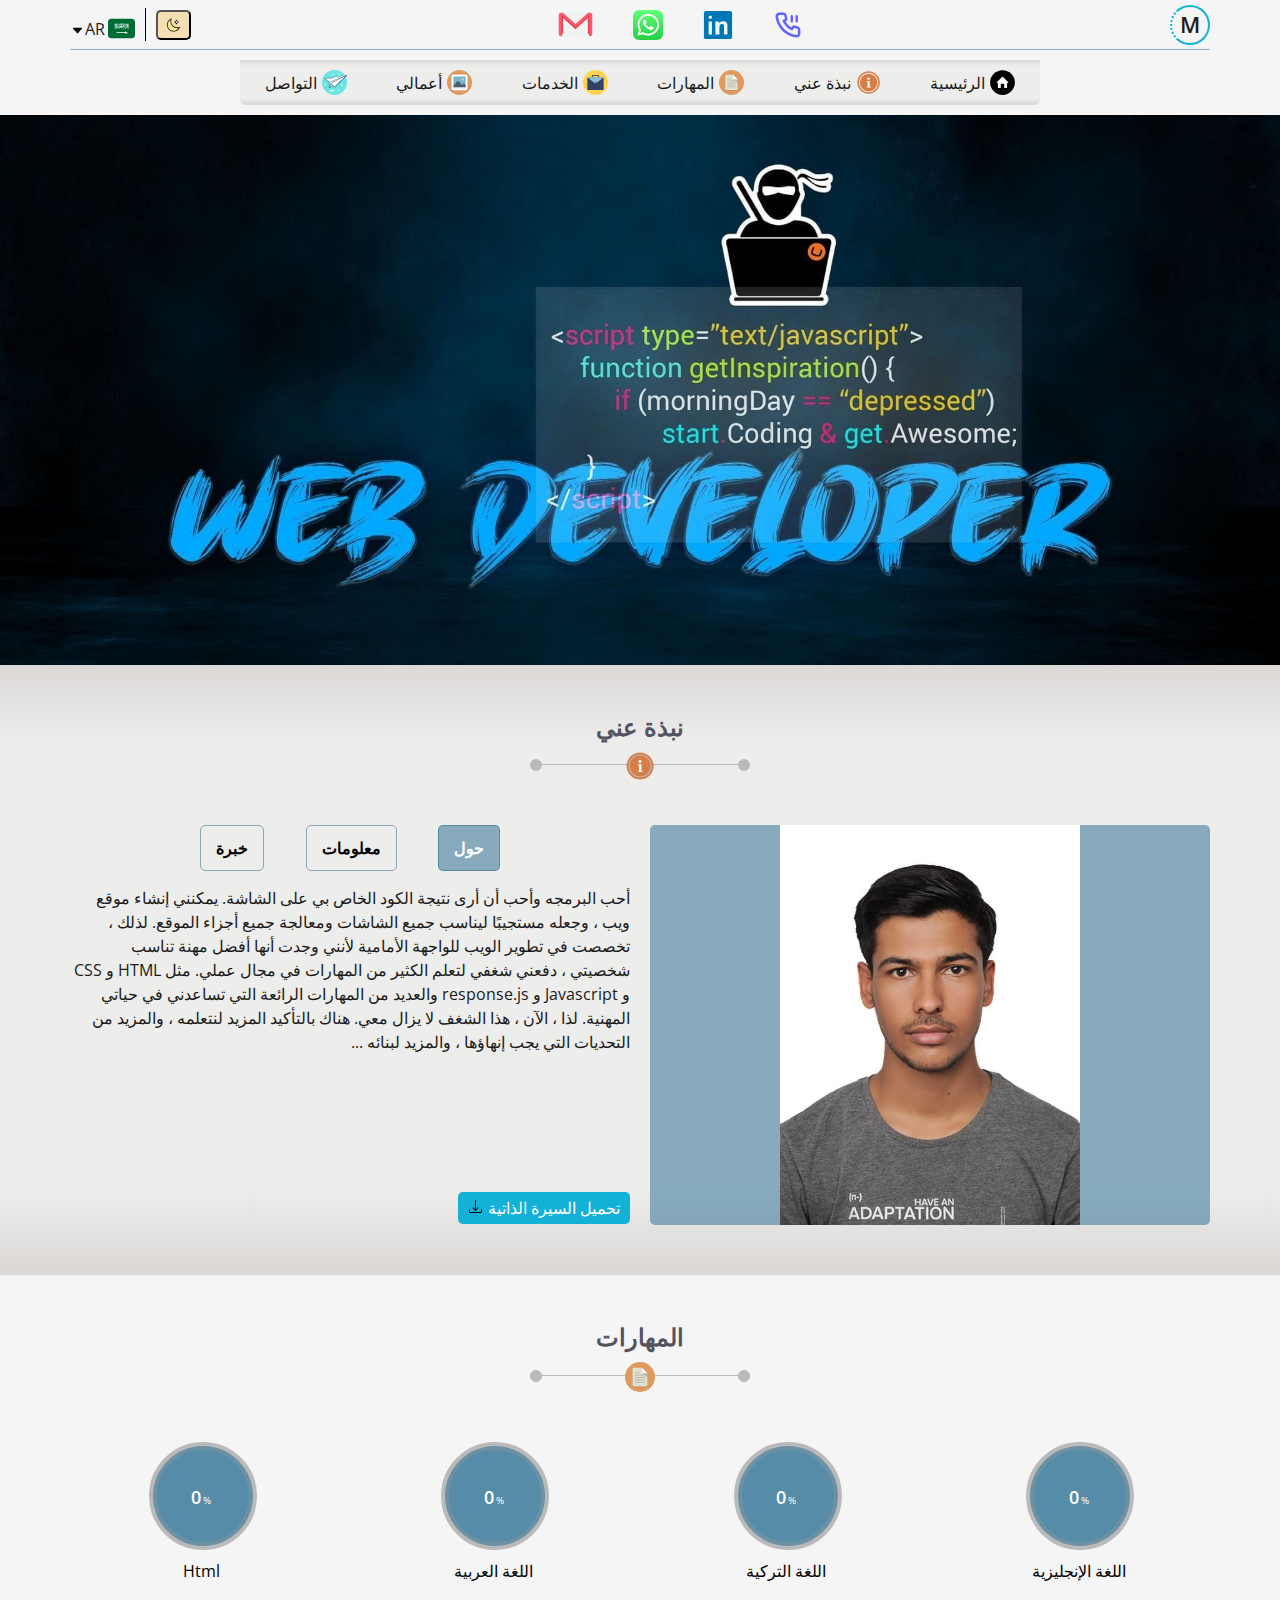
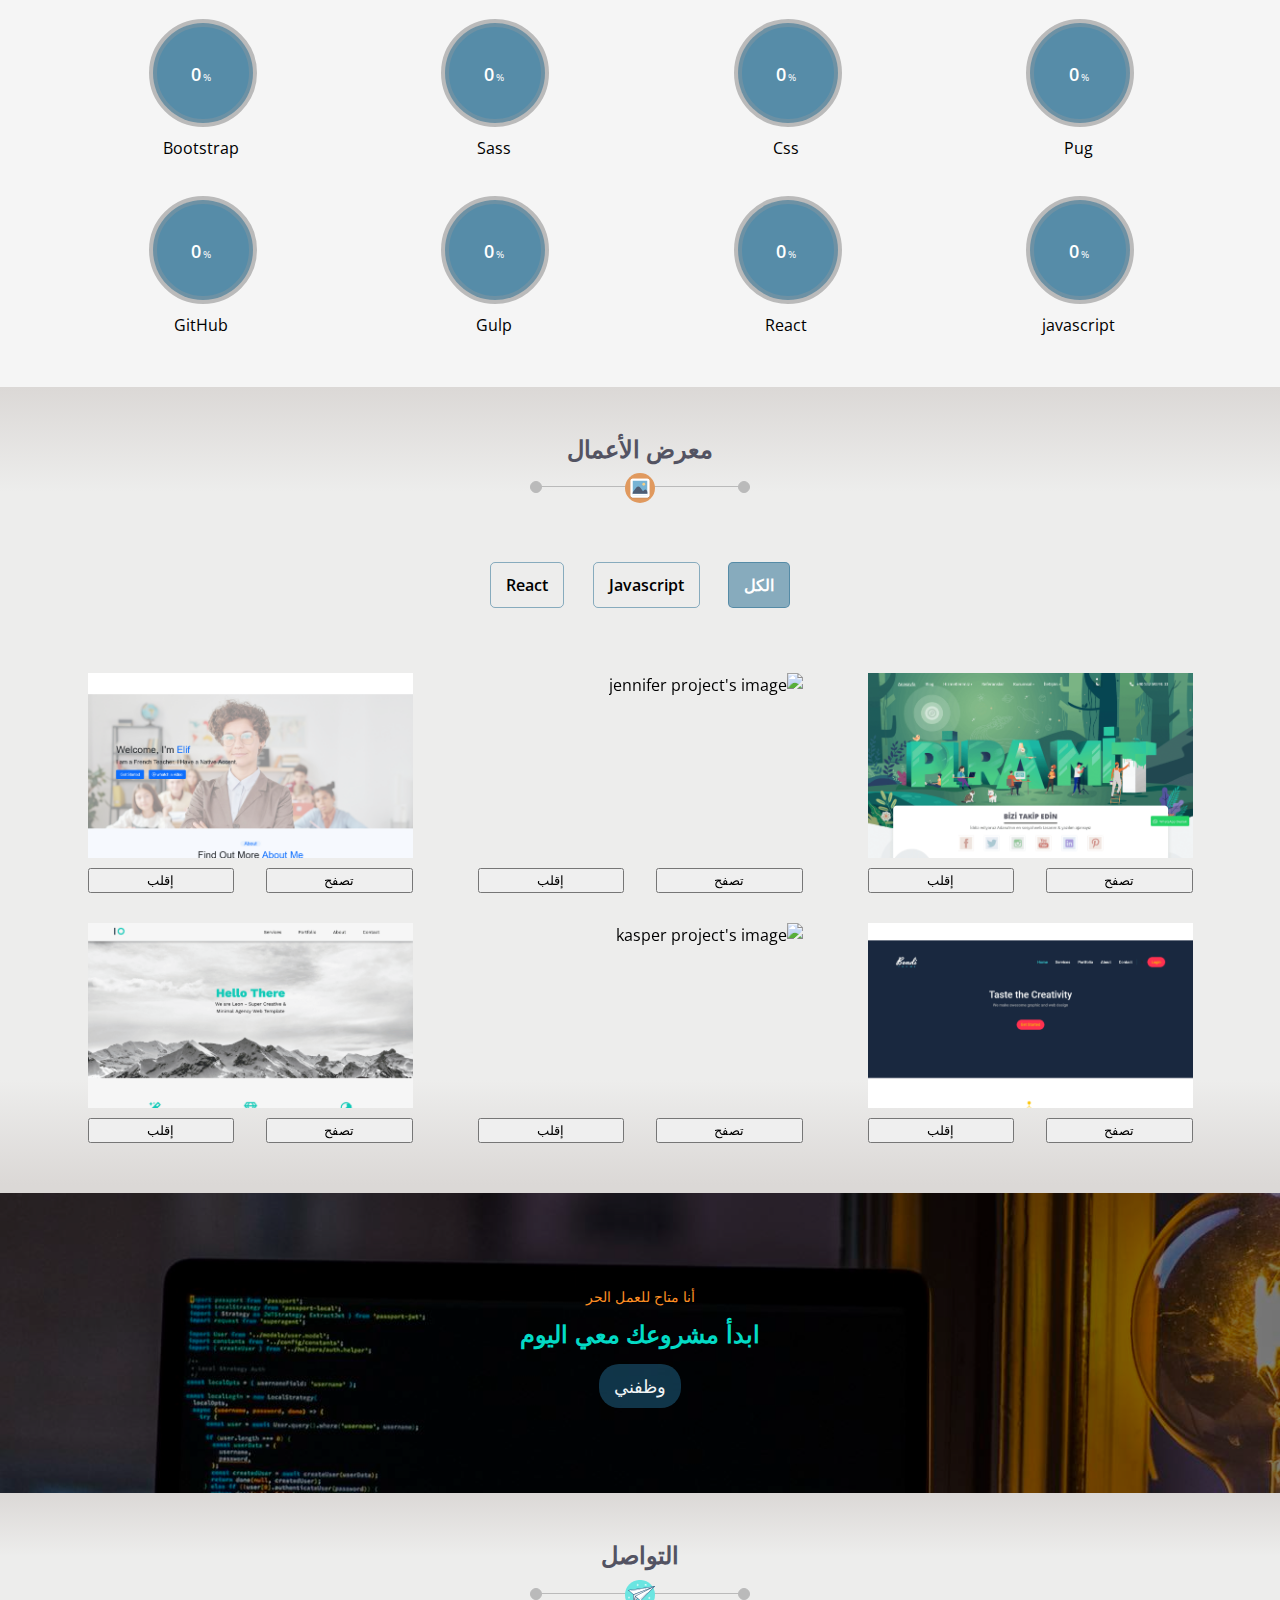
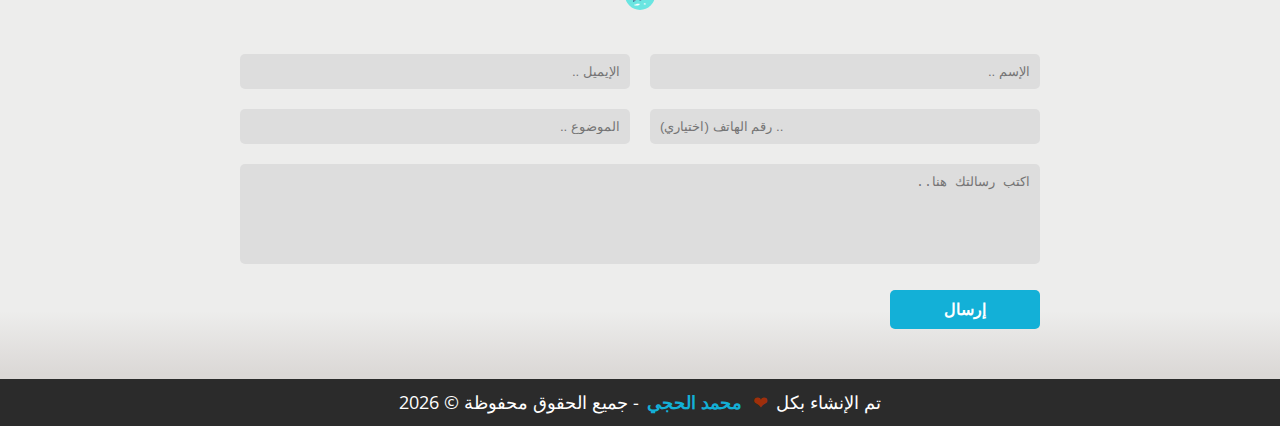
==== commit 46fd9229: "u" ====
--- a/arabic.html
+++ b/arabic.html
@@ -1,4 +1,4 @@
-<!DOCTYPE html><html lang="ar" dir="rtl"><head> <meta charset="UTF-8"><meta name="robots" content="index,follow"><meta name="author" content="Muhammed Hacı"><meta http-equiv="X-UA-Compatible" content="IE=edge"><meta name="viewport" content="width=device-width, initial-scale=1.0, shrink-to-fit=no"><meta name="description" content="Muhammed Hacı portfolio, frontend web developer"><meta name="keywords" content="portfolio, frontend web development"><title>Muhammed Hacı Portfolio</title><!--  The Website's icon:--><link rel="icon" href="assets/images/favicon.ico"><!--  CSS File:--><link rel="stylesheet" href="styles/styles.css"><!-- Google Fonts:--><link rel="preconnect" href="https://fonts.googleapis.com"><link rel="preconnect" href="https://fonts.gstatic.com" crossorigin=""><!-- 1- open sans--><link rel="stylesheet" href="https://fonts.googleapis.com/css2?family=Open+Sans:wght@300;500;600;800&amp;display=swap"><!-- 2- Merriweather--><link rel="stylesheet" href="https://fonts.googleapis.com/css2?family=Merriweather+Sans:ital,wght@0,300;0,400;0,500;0,600;0,700;0,800;1,800&amp;display=swap"></head><body><!--=============== Start Header ================ //--><header><div class="container"><div class="content"><div class="logo">m</div><ul> <li><a href="tel:+905525939133"><img src="assets/svg/phone.svg" alt="phone icon"></a></li><li><a href="https://www.linkedin.com/in/muhammed-hac%C4%B1-330636237/" target="_blank"><img src="assets/svg/linkedin.svg" alt="Linked in icon"></a></li><li><a href="https://wa.me/+905525939133" target="_blank"><img src="assets/svg/whatsapp.svg" alt="Whatsapp icon"></a></li><li><a href="mailto:muhammed.hacilar@gmail.com"><img src="assets/svg/gmail.svg" alt="Gmail icon"></a></li></ul><div class="options"><button class="theme__mode"><img src="assets/svg/moon.svg" alt="theme icon"></button><div class="website__lang"><img class="flag" style="bottom: -7px;" src="assets/svg/saudi_flag.svg" alt="USA flag icon">AR<img class="arrow" src="assets/svg/arrow_down.svg" alt="arrow down"><ul class="lang__list"><li> <a href="arabic.html"><img src="assets/svg/saudi_flag.svg" alt="saudi flag icon"><span>AR </span></a></li><li> <a href="index.html"><img src="assets/svg/usa_flag.svg" alt="usa flag icon"><span>US</span></a></li><li> <a href="turkish.html"><img src="assets/svg/turkey_flag.svg" alt="turkey flag icon"><span>TR</span></a></li></ul></div></div></div><nav><div class="toggle__manu"><span> </span><span> </span><span> </span></div><ul> <li><a href="#"> <img src="assets/svg/home.svg" alt="house icon"><span>الرئيسية</span></a></li><li><a href="#about"> <img src="assets/svg/about.svg" alt="about icon"><span>نبذة عني</span></a></li><li><a href="#skills"> <img src="assets/svg/skills.svg" alt="skills icon"><span>المهارات</span></a></li><li><a href="#services"> <img src="assets/svg/services.svg" alt="services icon"><span>الخدمات</span></a></li><li><a href="#portfolio"> <img src="assets/svg/portfolio.svg" alt="portfolio icon"><span>أعمالي</span></a></li><li><a href="#contact"> <img src="assets/svg/contact.svg" alt="contact icon"><span>التواصل</span></a></li></ul></nav></div></header><!--================ End Header ================= //--><!--=============== Start Landing =============== //  --><div class="landing"></div><!--================ End Landing ================ //--><!-- ====== Set Scroll up btn =======   //--><div class="scroll_up"><img src="assets/svg/chevron_up.svg" alt="chevron up"></div><!-- ======== Set preloader =========== //--><div class="preloader"><img src="assets/svg/preloader.svg" alt="preloader"></div><!--=============== Start About Me ============== //  --><section class="about" id="about"> <div class="container"> <div class="title"><h2>نبذة عني</h2><img src="assets/svg/about.svg" alt="about icon"></div><div class="content"><div class="img-holder"></div><div class="filter"> <ul> <li class="active" data-text="about_me">حول</li><li data-text="personal_info">معلومات</li><li data-text="Something">خبرة</li></ul><div class="info"><div class="active" data-text="about_me">أحب البرمجه وأحب أن أرى نتيجة الكود الخاص بي على الشاشة. يمكنني إنشاء موقع ويب ، وجعله مستجيبًا ليناسب جميع الشاشات ومعالجة جميع أجزاء الموقع. لذلك ، تخصصت في تطوير الويب للواجهة الأمامية لأنني وجدت أنها أفضل مهنة تناسب شخصيتي ، دفعني شغفي لتعلم الكثير من المهارات في مجال عملي. مثل HTML و CSS و Javascript و response.js والعديد من المهارات الرائعة التي تساعدني في حياتي المهنية. لذا ، الآن ، هذا الشغف لا يزال معي. هناك بالتأكيد المزيد لنتعلمه ، والمزيد من التحديات التي يجب إنهاؤها ، والمزيد لبنائه ...</div><div data-text="personal_info"><div> <h4>معلومات شخصية:</h4><ul> <li>الإسم: محمد الحجي</li><li>العمر: 24</li><li>الجنسية: سوريا</li><li>الموقع الحالي: تركيا </li></ul></div><div> <h4>معلومات أكاديمية:</h4><ul> <li>التعليم: برمجة حاسوب</li><li>الخبرة: سنة</li><li>العمل الحر: جاهز</li><li>المهنة: تطوير الواجهات الأمامية للمواقع</li></ul></div></div><div data-text="Something"> <div> لقد أنجزت الكثير من المشاريع الحقيقية ، بعضها للممارسة والبعض الآخر للعملاء عبر الإنترنت ، يمكنك التحقق منها أدناه في قسم<a href="#portfolio"> معرض الأعمال.</a></div></div></div><a href="assets/pdf/Muhammed-Haci-CV.pdf" download>تحميل السيرة الذاتية<img src="assets/svg/download.svg" alt="download icon"></a></div></div></div></section><!--================ End About Me =============== //  --><!--================ Start Skills =============== //  --><section class="skills" id="skills"> <div class="container"> <div class="title"><h2>المهارات</h2><img src="assets/svg/skills.svg" alt="about icon"></div><div class="content"><div class="skill"><div class="progress"><div class="percentage"><span class="number" data-number="80">0</span><span>%</span></div><svg>
+<!DOCTYPE html><html lang="ar" dir="rtl"><head> <meta charset="UTF-8"><meta name="robots" content="index,follow"><meta name="author" content="Muhammed Hacı"><meta http-equiv="X-UA-Compatible" content="IE=edge"><meta name="viewport" content="width=device-width, initial-scale=1.0, shrink-to-fit=no"><meta name="description" content="Muhammed Hacı portfolio, frontend web developer"><meta name="keywords" content="portfolio, frontend web development"><title>Muhammed Hacı Portfolio</title><!--  The Website's icon:--><link rel="icon" href="assets/images/favicon.ico"><!--  CSS File:--><link rel="stylesheet" href="styles/styles.css"><!-- Google Fonts:--><link rel="preconnect" href="https://fonts.googleapis.com"><link rel="preconnect" href="https://fonts.gstatic.com" crossorigin=""><!-- 1- open sans--><link rel="stylesheet" href="https://fonts.googleapis.com/css2?family=Open+Sans:wght@300;500;600;800&amp;display=swap"><!-- 2- Merriweather--><link rel="stylesheet" href="https://fonts.googleapis.com/css2?family=Merriweather+Sans:ital,wght@0,300;0,400;0,500;0,600;0,700;0,800;1,800&amp;display=swap"></head><body><!--=============== Start Header ================ //--><header><div class="container"><div class="content"><div class="logo">m</div><ul> <li><a href="tel:+905525939133"><img src="assets/svg/phone.svg" alt="phone icon"></a></li><li><a href="https://www.linkedin.com/in/muhammed-hac%C4%B1-330636237/" target="_blank"><img src="assets/svg/linkedin.svg" alt="Linked in icon"></a></li><li><a href="https://wa.me/+905525939133" target="_blank"><img src="assets/svg/whatsapp.svg" alt="Whatsapp icon"></a></li><li><a href="mailto:muhammed.hacilar@gmail.com"><img src="assets/svg/gmail.svg" alt="Gmail icon"></a></li></ul><div class="options"><button class="theme__mode"><img src="assets/svg/moon.svg" alt="theme icon"></button><div class="website__lang"><img class="flag" style="bottom: -7px;" src="assets/svg/saudi_flag.svg" alt="USA flag icon">AR<img class="arrow" src="assets/svg/arrow_down.svg" alt="arrow down"><ul class="lang__list"><li> <a href="arabic.html"><img src="assets/svg/saudi_flag.svg" alt="saudi flag icon"><span>AR </span></a></li><li> <a href="index.html"><img src="assets/svg/usa_flag.svg" alt="usa flag icon"><span>US</span></a></li><li> <a href="turkish.html"><img src="assets/svg/turkey_flag.svg" alt="turkey flag icon"><span>TR</span></a></li></ul></div></div></div><nav><div class="toggle__manu"><span> </span><span> </span><span> </span></div><ul> <li><a href="#"> <img src="assets/svg/home.svg" alt="house icon"><span>الرئيسية</span></a></li><li><a href="#about"> <img src="assets/svg/about.svg" alt="about icon"><span>نبذة عني</span></a></li><li><a href="#skills"> <img src="assets/svg/skills.svg" alt="skills icon"><span>المهارات</span></a></li><li><a href="#services"> <img src="assets/svg/services.svg" alt="services icon"><span>الخدمات</span></a></li><li><a href="#portfolio"> <img src="assets/svg/portfolio.svg" alt="portfolio icon"><span>أعمالي</span></a></li><li><a href="#contact"> <img src="assets/svg/contact.svg" alt="contact icon"><span>التواصل</span></a></li></ul></nav></div></header><!--================ End Header ================= //--><!--=============== Start Landing =============== //  --><div class="landing"></div><!--================ End Landing ================ //--><!-- ====== Set Scroll up btn =======   //--><div class="scroll_up"><img src="assets/svg/chevron_up.svg" alt="chevron up"></div><!-- ======== Set preloader =========== //--><div class="preloader"><img src="assets/svg/preloader.svg" alt="preloader"></div><!--=============== Start About Me ============== //  --><section class="about" id="about"> <div class="container"> <div class="title"><h2>نبذة عني</h2><img src="assets/svg/about.svg" alt="about icon"></div><div class="content"><div class="img-holder"></div><div class="filter"> <ul> <li class="active" data-text="about_me">حول</li><li data-text="personal_info">معلومات</li><li data-text="Something">خبرة</li></ul><div class="info"><div class="active" data-text="about_me">أحب البرمجه وأحب أن أرى نتيجة الكود الخاص بي على الشاشة. يمكنني إنشاء موقع ويب ، وجعله مستجيبًا ليناسب جميع الشاشات ومعالجة جميع أجزاء الموقع. لذلك ، تخصصت في تطوير الويب للواجهة الأمامية لأنني وجدت أنها أفضل مهنة تناسب شخصيتي ، دفعني شغفي لتعلم الكثير من المهارات في مجال عملي. مثل HTML و CSS و Javascript و response.js والعديد من المهارات الرائعة التي تساعدني في حياتي المهنية. لذا ، الآن ، هذا الشغف لا يزال معي. هناك بالتأكيد المزيد لنتعلمه ، والمزيد من التحديات التي يجب إنهاؤها ، والمزيد لبنائه ...</div><div data-text="personal_info"><div> <h4>معلومات شخصية:</h4><ul> <li>الإسم: محمد الحجي</li><li>العمر: 24</li><li>الجنسية: سوريا</li><li>الموقع الحالي: تركيا </li></ul></div><div> <h4>معلومات أكاديمية:</h4><ul> <li>التعليم: برمجة حاسوب</li><li>الخبرة: سنة</li><li>العمل الحر: جاهز</li><li>المهنة: تطوير الواجهات الأمامية للمواقع</li></ul></div></div><div data-text="Something"> <div> لقد أنجزت الكثير من المشاريع الحقيقية ، بعضها للممارسة والبعض الآخر للعملاء عبر الإنترنت ، يمكنك التحقق منها أدناه في قسم<a href="#portfolio"> معرض الأعمال.</a></div></div></div><a href="assets/pdf/Muhammed-Haci-CV-AR.pdf" download>تحميل السيرة الذاتية<img src="assets/svg/download.svg" alt="download icon"></a></div></div></div></section><!--================ End About Me =============== //  --><!--================ Start Skills =============== //  --><section class="skills" id="skills"> <div class="container"> <div class="title"><h2>المهارات</h2><img src="assets/svg/skills.svg" alt="about icon"></div><div class="content"><div class="skill"><div class="progress"><div class="percentage"><span class="number" data-number="80">0</span><span>%</span></div><svg>
 <circle cx="60" cy="60" r="50"/>
 <circle data-number = "80" class="circle" cx="60" cy="60" r="50"/>
 </svg></div><div class="name">اللغة الإنجليزية </div></div><div class="skill"><div class="progress"><div class="percentage"><span class="number" data-number="90">0</span><span>%</span></div><svg>
@@ -34,4 +34,4 @@
 </svg></div><div class="name">Gulp </div></div><div class="skill"><div class="progress"><div class="percentage"><span class="number" data-number="85">0</span><span>%</span></div><svg>
 <circle cx="60" cy="60" r="50"/>
 <circle data-number = "85" class="circle" cx="60" cy="60" r="50"/>
-</svg></div><div class="name">GitHub </div></div></div></div></section><!--================= End Skills ================ //  --><!--============== Start Portfolio ============== //  --><section class="portfolio" id="portfolio"> <div class="container"> <div class="title"><h2>معرض الأعمال</h2><img src="assets/svg/portfolio.svg" alt="portfolio icon"></div><div class="content"> <div class="filter"> <ul> <li class="active" data-text="all">الكل</li><li data-text="javascript">Javascript</li><li data-text="react">React</li></ul><div class="project"> <div class="javascript all one"><div class="face front"><div class="img-holder"><img src="assets/images/piramit.png" alt="piramit project's image"></div><div class="btns"><button class="sroll" data-height="1510">Scroll</button><button class="flip" data-word="one">Flip</button></div></div><div class="face back"> <div class="details"><h4> <span>Name: </span>Piramit</h4><p> <span>Used tools: </span>Html(Pug) - Css(Sass) - Javascript</p><p><span>Description: </span>A Website for a Turkish company that serves building Websites for other companies and customers.</p></div><div class="links"> <a href="https://github.com/Muhammed-Haci/piramit" target="_blank"> <img src="assets/svg/code.svg" alt="Coding SVG"><span>Code </span></a><a href="https://muhammed-haci.github.io/piramit/" target="_blank"> <img src="assets/svg/computer.svg" alt="computer SVG"><span>Live</span></a></div></div></div><div class="javascript all two"><div class="face front"><div class="img-holder"><img src="assets/images/jennifer.png" alt="jennifer project's image"></div><div class="btns"> <button class="sroll" data-height="3416.7">Scroll</button><button class="flip" data-word="two">Flip</button></div></div><div class="face back"> <div class="details"><h4> <span>Name: </span>Jennifer </h4><p> <span>Used tools: </span>Html(Pug) - Css(Sass) - Javascript</p><p><span>Description: </span>A personal Website. </p></div><div class="links"> <a href="https://github.com/Muhammed-Haci/jennifer" target="_blank"> <img src="assets/svg/code.svg" alt="Coding SVG"><span>Code </span></a><a href="https://muhammed-haci.github.io/jennifer/" target="_blank"> <img src="assets/svg/computer.svg" alt="computer SVG"><span>Live</span></a></div></div></div><div class="javascript all three"><div class="face front"><div class="img-holder"><img src="assets/images/elif.png" alt="Elif project's image"></div><div class="btns"> <button class="sroll" data-height="1236.87">Scroll</button><button class="flip" data-word="three">Flip</button></div></div><div class="face back"> <div class="details"><h4> <span>Name: </span>Elif</h4><p> <span>Used tools: </span>Html(Pug) - Css(Sass) - Javascript</p><p><span>Description: </span>A personal Website.</p></div><div class="links"> <a href="https://github.com/Muhammed-Haci/elif" target="_blank"> <img src="assets/svg/code.svg" alt="Coding SVG"><span>Code </span></a><a href="https://muhammed-haci.github.io/elif/" target="_blank"> <img src="assets/svg/computer.svg" alt="computer SVG"><span>Live</span></a></div></div></div><div class="react all four"><div class="face front"><div class="img-holder"><img src="assets/images/bondi.png" alt="bondi project's image"></div><div class="btns"> <button class="sroll" data-height="1127.5">Scroll</button><button class="flip" data-word="four">Flip</button></div></div><div class="face back"><div class="details"> <h4> <span>Name: </span>Bondi</h4><p> <span>Used tools: </span>Html(Pug) - Bootstrap - Javascript</p><p><span>Description: </span>A Website made for practicing.</p></div><div class="links"> <a href="https://github.com/Muhammed-Haci/bondi" target="_blank"> <img src="assets/svg/code.svg" alt="Coding SVG"><span>Code </span></a><a href="https://muhammed-haci.github.io/bondi/" target="_blank"> <img src="assets/svg/computer.svg" alt="computer SVG"><span>Live</span></a></div></div></div><div class="react all five"><div class="face front"><div class="img-holder"><img src="assets/images/kasper.png" alt="kasper project's image"></div><div class="btns"> <button class="sroll" data-height="2153.33">Scroll</button><button class="flip" data-word="five">Flip</button></div></div><div class="face back"> <div class="details"><h4> <span>Name: </span>Kasper</h4><p> <span>Used tools: </span>Html(Pug) - Css(Sass) - Javascript</p><p><span>Description: </span>A Website made for practicing.</p></div><div class="links"> <a href="https://github.com/Muhammed-Haci/kasper" target="_blank"> <img src="assets/svg/code.svg" alt="Coding SVG"><span>Code </span></a><a href="https://muhammed-haci.github.io/kasper/" target="_blank"> <img src="assets/svg/computer.svg" alt="computer SVG"><span>Live</span></a></div></div></div><div class="react all six"><div class="face front"><div class="img-holder"><img src="assets/images/leon.png" alt="Leon project's image"></div><div class="btns"> <button class="sroll" data-height="900.55">Scroll</button><button class="flip" data-word="six">Flip</button></div></div><div class="face back"> <div class="details"><h4> <span>Name: </span>Leon</h4><p> <span>Used tools: </span>Html(Pug) - Css(Sass) - Javascript</p><p><span>Description: </span>A Website made for practicing.</p></div><div class="links"> <a href="https://github.com/Muhammed-Haci/leon" target="_blank"> <img src="assets/svg/code.svg" alt="Coding SVG"><span>Code </span></a><a href="https://muhammed-haci.github.io/leon/" target="_blank"> <img src="assets/svg/computer.svg" alt="computer SVG"><span>Live</span></a></div></div></div></div></div></div></div></section><!--================ End Portfolio ============== //    --><!--================= Start Hiring ============== //--><section class="hiring"><div class="container"> <p>أنا متاح للعمل الحر</p><h2>ابدأ مشروعك معي اليوم</h2><a href="#contact">وظفني </a></div></section><!--================== End Hiring =============== //  --><!--================ Start contact ============== //  --><section class="contact" id="contact"><div class="container"> <div class="title"><h2>التواصل</h2><img src="assets/svg/contact.svg" alt="contact icon"></div><div class="content"> <form id="form" autocomplete="on" method="post"> <div class="fields"><input type="text" name="username" placeholder="الإسم .." required><input type="email" name="email" placeholder="الإيميل .." required><input type="tel" name="phone" placeholder="رقم الهاتف (اختياري) .."><input type="text" name="object" placeholder="الموضوع .." required spellcheck="true"></div><textarea name="message" spellcheck="true" placeholder="اكتب رسالتك هنا.." required></textarea><input id="subBtn" type="submit" value="إرسال"></form></div></div></section><!--================= End contact =============== //--><!--================ Start Footer =============== //  --><footer><div class="container"> <div class="copyright">تم الإنشاء بكل  <span class="heart"> &#10084;   </span><span class="author">محمد الحجي </span>- جميع الحقوق محفوظة &copy; <span class="year"></span></div></div></footer><!--================ End Footer ================= //  --><!--============== Project's Scripts ============ //  --><script src="scripts/main.js"></script><script src="https://cdn.jsdelivr.net/npm/@emailjs/browser@3/dist/email.min.js"></script><script emailjs.init('jJr4WSDKavEpY-wG_')></script></body></html>+</svg></div><div class="name">GitHub </div></div></div></div></section><!--================= End Skills ================ //  --><!--============== Start Portfolio ============== //  --><section class="portfolio" id="portfolio"> <div class="container"> <div class="title"><h2>معرض الأعمال</h2><img src="assets/svg/portfolio.svg" alt="portfolio icon"></div><div class="content"> <div class="filter"> <ul> <li class="active" data-text="all">الكل</li><li data-text="javascript">Javascript</li><li data-text="react">React</li></ul><div class="project"> <div class="javascript all one"><div class="face front"><div class="img-holder"><img src="assets/images/piramit.png" alt="piramit project's image"></div><div class="btns"><button class="sroll" data-height="1510">تصفح</button><button class="flip" data-word="one">إقلب</button></div></div><div class="face back"> <div class="details"><h4> <span>الإسم: </span>Piramit</h4><p> <span>الأدوات المستخدمة: </span>Html(Pug) - Css(Sass) - Javascript</p><p><span>الوصف: </span>موقع إلكتروني لشركة تركية يخدم بناء مواقع إلكترونية لشركات وعملاء آخرين.</p></div><div class="links"> <a href="https://github.com/Muhammed-Haci/piramit" target="_blank"> <img src="assets/svg/code.svg" alt="Coding SVG"><span>الكود </span></a><a href="https://muhammed-haci.github.io/piramit/" target="_blank"> <img src="assets/svg/computer.svg" alt="computer SVG"><span>الموقع</span></a></div></div></div><div class="javascript all two"><div class="face front"><div class="img-holder"><img src="assets/images/jennifer.png" alt="jennifer project's image"></div><div class="btns"> <button class="sroll" data-height="3416.7">تصفح</button><button class="flip" data-word="two">إقلب</button></div></div><div class="face back"> <div class="details"><h4> <span>الإسم: </span>Jennifer </h4><p> <span>الأدوات المستخدمة: </span>Html(Pug) - Css(Sass) - Javascript</p><p><span>الوصف: </span>موقع شخصي. </p></div><div class="links"> <a href="https://github.com/Muhammed-Haci/jennifer" target="_blank"> <img src="assets/svg/code.svg" alt="Coding SVG"><span>الكود </span></a><a href="https://muhammed-haci.github.io/jennifer/" target="_blank"> <img src="assets/svg/computer.svg" alt="computer SVG"><span>الموقع</span></a></div></div></div><div class="javascript all three"><div class="face front"><div class="img-holder"><img src="assets/images/elif.png" alt="Elif project's image"></div><div class="btns"> <button class="sroll" data-height="1236.87">تصفح</button><button class="flip" data-word="three">إقلب</button></div></div><div class="face back"> <div class="details"><h4> <span>الإسم: </span>Elif</h4><p> <span>الأدوات المستخدمة: </span>Html(Pug) - Css(Sass) - Javascript</p><p><span>الوصف: </span>موقع شخصي.</p></div><div class="links"> <a href="https://github.com/Muhammed-Haci/elif" target="_blank"> <img src="assets/svg/code.svg" alt="Coding SVG"><span>الكود </span></a><a href="https://muhammed-haci.github.io/elif/" target="_blank"> <img src="assets/svg/computer.svg" alt="computer SVG"><span>الموقع</span></a></div></div></div><div class="react all four"><div class="face front"><div class="img-holder"><img src="assets/images/bondi.png" alt="bondi project's image"></div><div class="btns"> <button class="sroll" data-height="1127.5">تصفح</button><button class="flip" data-word="four">إقلب</button></div></div><div class="face back"><div class="details"> <h4> <span>الإسم: </span>Bondi</h4><p> <span>الأدوات المستخدمة: </span>Html(Pug) - Bootstrap - Javascript</p><p><span>الوصف: </span>موقع تم بنائه وتطويرة بغاية التدريب.</p></div><div class="links"> <a href="https://github.com/Muhammed-Haci/bondi" target="_blank"> <img src="assets/svg/code.svg" alt="Coding SVG"><span>الكود </span></a><a href="https://muhammed-haci.github.io/bondi/" target="_blank"> <img src="assets/svg/computer.svg" alt="computer SVG"><span>الموقع</span></a></div></div></div><div class="react all five"><div class="face front"><div class="img-holder"><img src="assets/images/kasper.png" alt="kasper project's image"></div><div class="btns"> <button class="sroll" data-height="2153.33">تصفح</button><button class="flip" data-word="five">إقلب</button></div></div><div class="face back"> <div class="details"><h4> <span>الإسم: </span>Kasper</h4><p> <span>الأدوات المستخدمة: </span>Html(Pug) - Css(Sass) - Javascript</p><p><span>الوصف: </span>موقع تم بنائه وتطويرة بغاية التدريب.</p></div><div class="links"> <a href="https://github.com/Muhammed-Haci/kasper" target="_blank"> <img src="assets/svg/code.svg" alt="Coding SVG"><span>الكود </span></a><a href="https://muhammed-haci.github.io/kasper/" target="_blank"> <img src="assets/svg/computer.svg" alt="computer SVG"><span>الموقع</span></a></div></div></div><div class="react all six"><div class="face front"><div class="img-holder"><img src="assets/images/leon.png" alt="Leon project's image"></div><div class="btns"> <button class="sroll" data-height="900.55">تصفح</button><button class="flip" data-word="six">إقلب</button></div></div><div class="face back"> <div class="details"><h4> <span>الإسم: </span>Leon</h4><p> <span>الأدوات المستخدمة: </span>Html(Pug) - Css(Sass) - Javascript</p><p><span>الوصف: </span>موقع تم بنائه وتطويرة بغاية التدريب.</p></div><div class="links"> <a href="https://github.com/Muhammed-Haci/leon" target="_blank"> <img src="assets/svg/code.svg" alt="Coding SVG"><span>الكود </span></a><a href="https://muhammed-haci.github.io/leon/" target="_blank"> <img src="assets/svg/computer.svg" alt="computer SVG"><span>الموقع</span></a></div></div></div></div></div></div></div></section><!--================ End Portfolio ============== //    --><!--================= Start Hiring ============== //--><section class="hiring"><div class="container"> <p>أنا متاح للعمل الحر</p><h2>ابدأ مشروعك معي اليوم</h2><a href="#contact">وظفني </a></div></section><!--================== End Hiring =============== //  --><!--================ Start contact ============== //  --><section class="contact" id="contact"><div class="container"> <div class="title"><h2>التواصل</h2><img src="assets/svg/contact.svg" alt="contact icon"></div><div class="content"> <form id="form" autocomplete="on" method="post"> <div class="fields"><input type="text" name="username" placeholder="الإسم .." required><input type="email" name="email" placeholder="الإيميل .." required><input type="tel" name="phone" placeholder="رقم الهاتف (اختياري) .."><input type="text" name="object" placeholder="الموضوع .." required spellcheck="true"></div><textarea name="message" spellcheck="true" placeholder="اكتب رسالتك هنا.." required></textarea><input id="subBtn" type="submit" value="إرسال"></form></div></div></section><!--================= End contact =============== //--><!--================ Start Footer =============== //  --><footer><div class="container"> <div class="copyright">تم الإنشاء بكل  <span class="heart"> &#10084;   </span><span class="author">محمد الحجي </span>- جميع الحقوق محفوظة &copy; <span class="year"></span></div></div></footer><!--================ End Footer ================= //  --><!--============== Project's Scripts ============ //  --><script src="scripts/main.js"></script><script src="https://cdn.jsdelivr.net/npm/@emailjs/browser@3/dist/email.min.js"></script><script emailjs.init('jJr4WSDKavEpY-wG_')></script></body></html>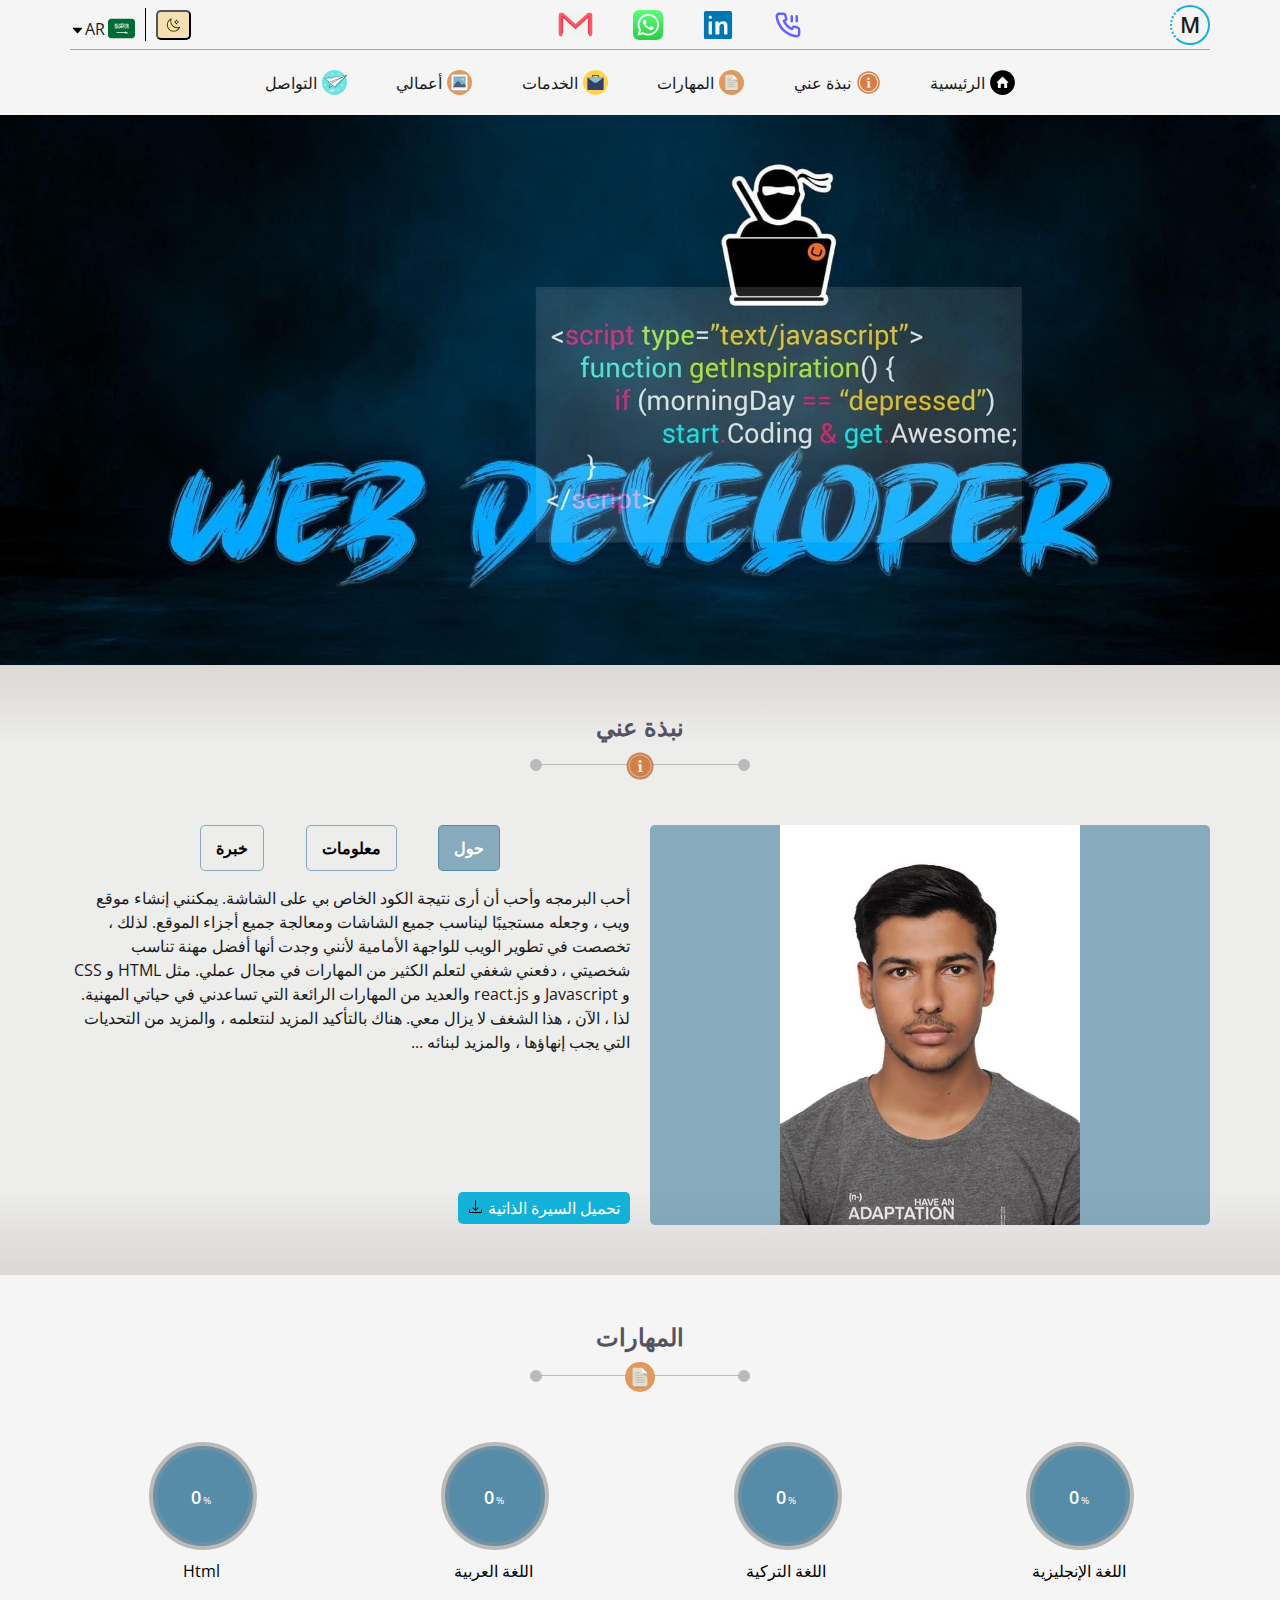
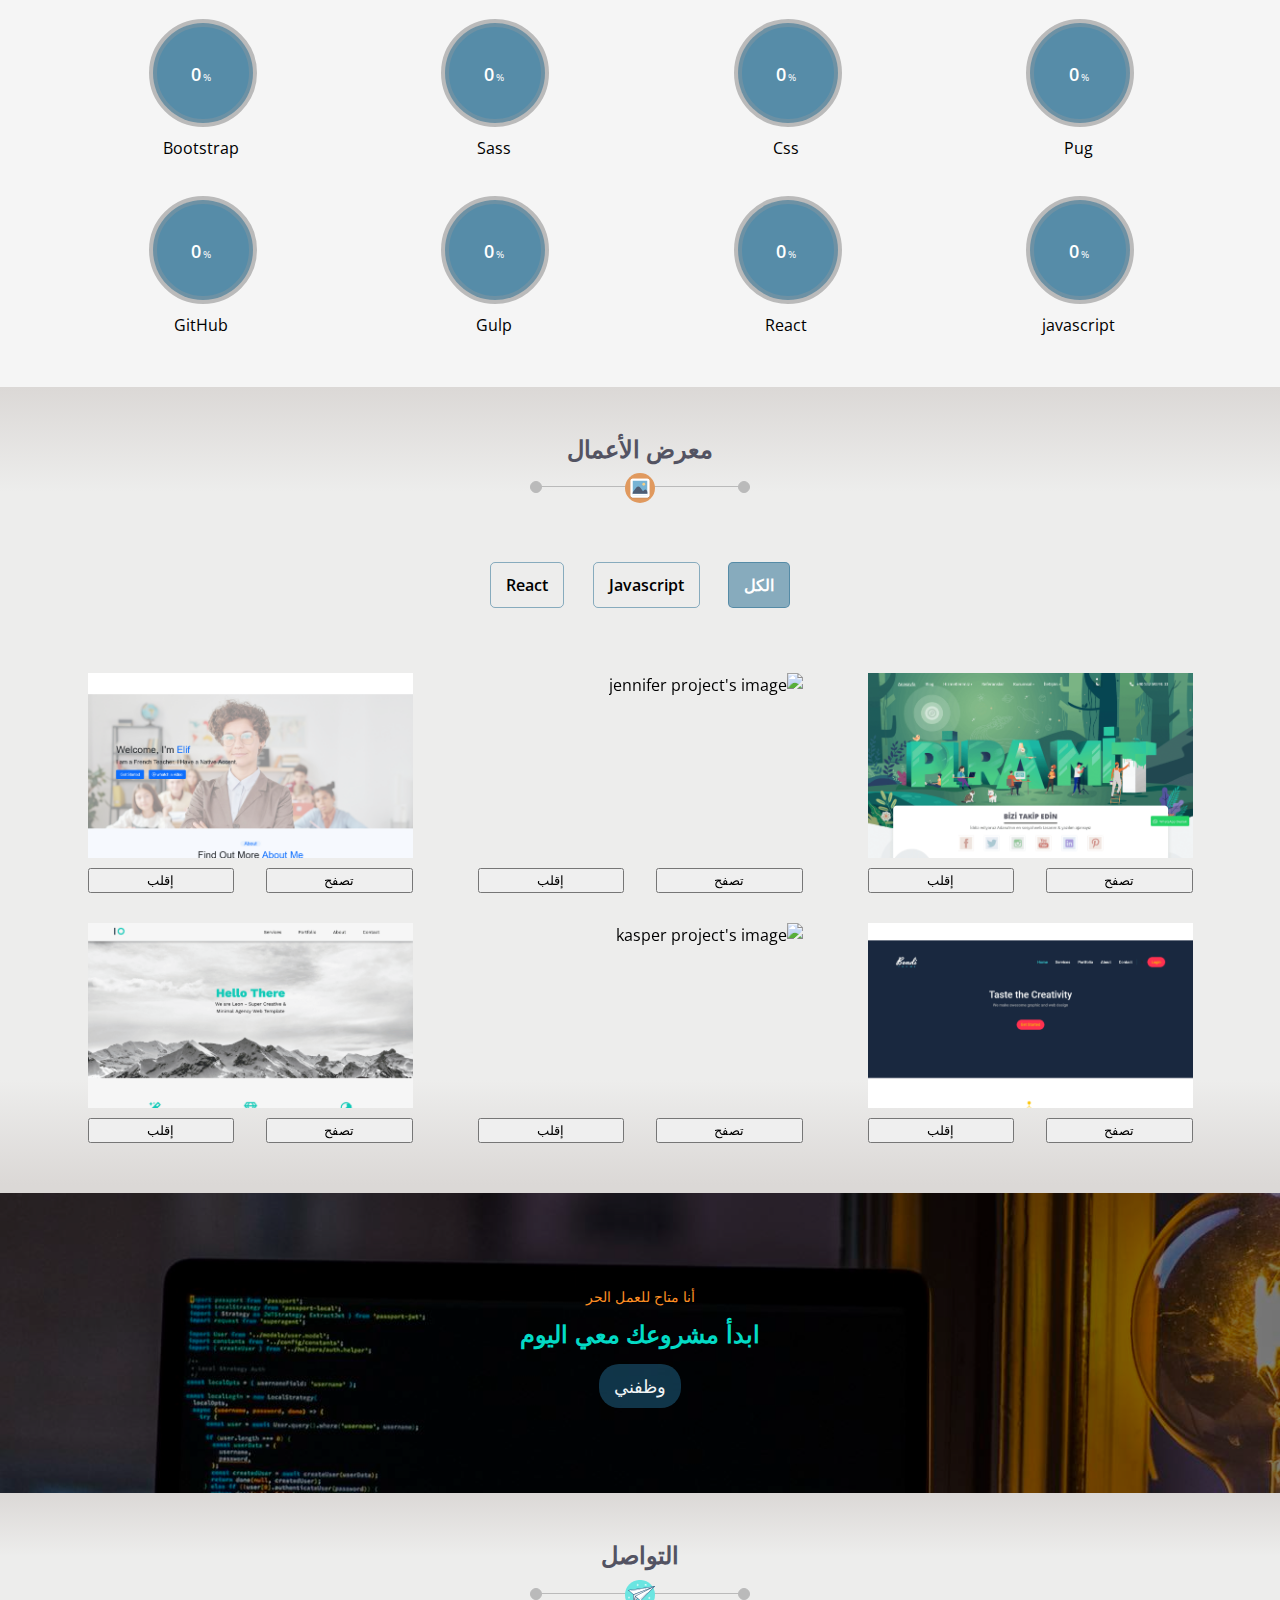
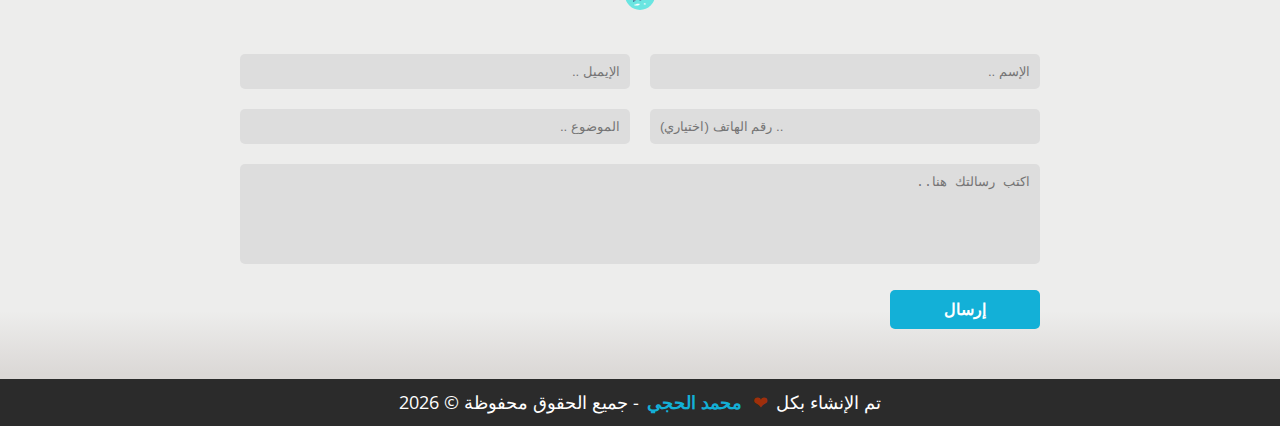
==== commit 3b368d89: "u" ====
--- a/arabic.html
+++ b/arabic.html
@@ -1,4 +1,4 @@
-<!DOCTYPE html><html lang="ar" dir="rtl"><head> <meta charset="UTF-8"><meta name="robots" content="index,follow"><meta name="author" content="Muhammed Hacı"><meta http-equiv="X-UA-Compatible" content="IE=edge"><meta name="viewport" content="width=device-width, initial-scale=1.0, shrink-to-fit=no"><meta name="description" content="Muhammed Hacı portfolio, frontend web developer"><meta name="keywords" content="portfolio, frontend web development"><title>Muhammed Hacı Portfolio</title><!--  The Website's icon:--><link rel="icon" href="assets/images/favicon.ico"><!--  CSS File:--><link rel="stylesheet" href="styles/styles.css"><!-- Google Fonts:--><link rel="preconnect" href="https://fonts.googleapis.com"><link rel="preconnect" href="https://fonts.gstatic.com" crossorigin=""><!-- 1- open sans--><link rel="stylesheet" href="https://fonts.googleapis.com/css2?family=Open+Sans:wght@300;500;600;800&amp;display=swap"><!-- 2- Merriweather--><link rel="stylesheet" href="https://fonts.googleapis.com/css2?family=Merriweather+Sans:ital,wght@0,300;0,400;0,500;0,600;0,700;0,800;1,800&amp;display=swap"></head><body><!--=============== Start Header ================ //--><header><div class="container"><div class="content"><div class="logo">m</div><ul> <li><a href="tel:+905525939133"><img src="assets/svg/phone.svg" alt="phone icon"></a></li><li><a href="https://www.linkedin.com/in/muhammed-hac%C4%B1-330636237/" target="_blank"><img src="assets/svg/linkedin.svg" alt="Linked in icon"></a></li><li><a href="https://wa.me/+905525939133" target="_blank"><img src="assets/svg/whatsapp.svg" alt="Whatsapp icon"></a></li><li><a href="mailto:muhammed.hacilar@gmail.com"><img src="assets/svg/gmail.svg" alt="Gmail icon"></a></li></ul><div class="options"><button class="theme__mode"><img src="assets/svg/moon.svg" alt="theme icon"></button><div class="website__lang"><img class="flag" style="bottom: -7px;" src="assets/svg/saudi_flag.svg" alt="USA flag icon">AR<img class="arrow" src="assets/svg/arrow_down.svg" alt="arrow down"><ul class="lang__list"><li> <a href="arabic.html"><img src="assets/svg/saudi_flag.svg" alt="saudi flag icon"><span>AR </span></a></li><li> <a href="index.html"><img src="assets/svg/usa_flag.svg" alt="usa flag icon"><span>US</span></a></li><li> <a href="turkish.html"><img src="assets/svg/turkey_flag.svg" alt="turkey flag icon"><span>TR</span></a></li></ul></div></div></div><nav><div class="toggle__manu"><span> </span><span> </span><span> </span></div><ul> <li><a href="#"> <img src="assets/svg/home.svg" alt="house icon"><span>الرئيسية</span></a></li><li><a href="#about"> <img src="assets/svg/about.svg" alt="about icon"><span>نبذة عني</span></a></li><li><a href="#skills"> <img src="assets/svg/skills.svg" alt="skills icon"><span>المهارات</span></a></li><li><a href="#services"> <img src="assets/svg/services.svg" alt="services icon"><span>الخدمات</span></a></li><li><a href="#portfolio"> <img src="assets/svg/portfolio.svg" alt="portfolio icon"><span>أعمالي</span></a></li><li><a href="#contact"> <img src="assets/svg/contact.svg" alt="contact icon"><span>التواصل</span></a></li></ul></nav></div></header><!--================ End Header ================= //--><!--=============== Start Landing =============== //  --><div class="landing"></div><!--================ End Landing ================ //--><!-- ====== Set Scroll up btn =======   //--><div class="scroll_up"><img src="assets/svg/chevron_up.svg" alt="chevron up"></div><!-- ======== Set preloader =========== //--><div class="preloader"><img src="assets/svg/preloader.svg" alt="preloader"></div><!--=============== Start About Me ============== //  --><section class="about" id="about"> <div class="container"> <div class="title"><h2>نبذة عني</h2><img src="assets/svg/about.svg" alt="about icon"></div><div class="content"><div class="img-holder"></div><div class="filter"> <ul> <li class="active" data-text="about_me">حول</li><li data-text="personal_info">معلومات</li><li data-text="Something">خبرة</li></ul><div class="info"><div class="active" data-text="about_me">أحب البرمجه وأحب أن أرى نتيجة الكود الخاص بي على الشاشة. يمكنني إنشاء موقع ويب ، وجعله مستجيبًا ليناسب جميع الشاشات ومعالجة جميع أجزاء الموقع. لذلك ، تخصصت في تطوير الويب للواجهة الأمامية لأنني وجدت أنها أفضل مهنة تناسب شخصيتي ، دفعني شغفي لتعلم الكثير من المهارات في مجال عملي. مثل HTML و CSS و Javascript و response.js والعديد من المهارات الرائعة التي تساعدني في حياتي المهنية. لذا ، الآن ، هذا الشغف لا يزال معي. هناك بالتأكيد المزيد لنتعلمه ، والمزيد من التحديات التي يجب إنهاؤها ، والمزيد لبنائه ...</div><div data-text="personal_info"><div> <h4>معلومات شخصية:</h4><ul> <li>الإسم: محمد الحجي</li><li>العمر: 24</li><li>الجنسية: سوريا</li><li>الموقع الحالي: تركيا </li></ul></div><div> <h4>معلومات أكاديمية:</h4><ul> <li>التعليم: برمجة حاسوب</li><li>الخبرة: سنة</li><li>العمل الحر: جاهز</li><li>المهنة: تطوير الواجهات الأمامية للمواقع</li></ul></div></div><div data-text="Something"> <div> لقد أنجزت الكثير من المشاريع الحقيقية ، بعضها للممارسة والبعض الآخر للعملاء عبر الإنترنت ، يمكنك التحقق منها أدناه في قسم<a href="#portfolio"> معرض الأعمال.</a></div></div></div><a href="assets/pdf/Muhammed-Haci-CV-AR.pdf" download>تحميل السيرة الذاتية<img src="assets/svg/download.svg" alt="download icon"></a></div></div></div></section><!--================ End About Me =============== //  --><!--================ Start Skills =============== //  --><section class="skills" id="skills"> <div class="container"> <div class="title"><h2>المهارات</h2><img src="assets/svg/skills.svg" alt="about icon"></div><div class="content"><div class="skill"><div class="progress"><div class="percentage"><span class="number" data-number="80">0</span><span>%</span></div><svg>
+<!DOCTYPE html><html lang="ar" dir="rtl"><head> <meta charset="UTF-8"><meta name="robots" content="index,follow"><meta name="author" content="Muhammed Hacı"><meta http-equiv="X-UA-Compatible" content="IE=edge"><meta name="viewport" content="width=device-width, initial-scale=1.0, shrink-to-fit=no"><meta name="description" content="Muhammed Hacı portfolio, frontend web developer"><meta name="keywords" content="portfolio, frontend web development"><title>Muhammed Hacı Portfolio</title><!--  The Website's icon:--><link rel="icon" href="assets/images/favicon.ico"><!--  CSS File:--><link rel="stylesheet" href="styles/styles.css"><!-- Google Fonts:--><link rel="preconnect" href="https://fonts.googleapis.com"><link rel="preconnect" href="https://fonts.gstatic.com" crossorigin=""><!-- 1- open sans--><link rel="stylesheet" href="https://fonts.googleapis.com/css2?family=Open+Sans:wght@300;500;600;800&amp;display=swap"><!-- 2- Merriweather--><link rel="stylesheet" href="https://fonts.googleapis.com/css2?family=Merriweather+Sans:ital,wght@0,300;0,400;0,500;0,600;0,700;0,800;1,800&amp;display=swap"></head><body><!--=============== Start Header ================ //--><header><div class="container"><div class="content"><div class="logo">m</div><ul> <li><a href="tel:+905525939133"><img src="assets/svg/phone.svg" alt="phone icon"></a></li><li><a href="https://www.linkedin.com/in/muhammed-hac%C4%B1-330636237/" target="_blank"><img src="assets/svg/linkedin.svg" alt="Linked in icon"></a></li><li><a href="https://wa.me/+905525939133" target="_blank"><img src="assets/svg/whatsapp.svg" alt="Whatsapp icon"></a></li><li><a href="mailto:muhammed.hacilar@gmail.com"><img src="assets/svg/gmail.svg" alt="Gmail icon"></a></li></ul><div class="options"><button class="theme__mode"><img src="assets/svg/moon.svg" alt="theme icon"></button><div class="website__lang"><img class="flag" style="bottom: -7px;" src="assets/svg/saudi_flag.svg" alt="USA flag icon">AR<img class="arrow" src="assets/svg/arrow_down.svg" alt="arrow down"><ul class="lang__list"><li> <a href="arabic.html"><img src="assets/svg/saudi_flag.svg" alt="saudi flag icon"><span>AR </span></a></li><li> <a href="index.html"><img src="assets/svg/usa_flag.svg" alt="usa flag icon"><span>US</span></a></li><li> <a href="turkish.html"><img src="assets/svg/turkey_flag.svg" alt="turkey flag icon"><span>TR</span></a></li></ul></div></div></div><nav><div class="toggle__manu"><span> </span><span> </span><span> </span></div><ul> <li><a href="#"> <img src="assets/svg/home.svg" alt="house icon"><span>الرئيسية</span></a></li><li><a href="#about"> <img src="assets/svg/about.svg" alt="about icon"><span>نبذة عني</span></a></li><li><a href="#skills"> <img src="assets/svg/skills.svg" alt="skills icon"><span>المهارات</span></a></li><li><a href="#services"> <img src="assets/svg/services.svg" alt="services icon"><span>الخدمات</span></a></li><li><a href="#portfolio"> <img src="assets/svg/portfolio.svg" alt="portfolio icon"><span>أعمالي</span></a></li><li><a href="#contact"> <img src="assets/svg/contact.svg" alt="contact icon"><span>التواصل</span></a></li></ul></nav></div></header><!--================ End Header ================= //--><!--=============== Start Landing =============== //  --><div class="landing"></div><!--================ End Landing ================ //--><!-- ====== Set Scroll up btn =======   //--><div class="scroll_up"><img src="assets/svg/chevron_up.svg" alt="chevron up"></div><!-- ======== Set preloader =========== //--><div class="preloader"><img src="assets/svg/preloader.svg" alt="preloader"></div><!--=============== Start About Me ============== //  --><section class="about" id="about"> <div class="container"> <div class="title"><h2>نبذة عني</h2><img src="assets/svg/about.svg" alt="about icon"></div><div class="content"><div class="img-holder"></div><div class="filter"> <ul> <li class="active" data-text="about_me">حول</li><li data-text="personal_info">معلومات</li><li data-text="Something">خبرة</li></ul><div class="info"><div class="active" data-text="about_me">أحب البرمجه وأحب أن أرى نتيجة الكود الخاص بي على الشاشة. يمكنني إنشاء موقع ويب ، وجعله مستجيبًا ليناسب جميع الشاشات ومعالجة جميع أجزاء الموقع. لذلك ، تخصصت في تطوير الويب للواجهة الأمامية لأنني وجدت أنها أفضل مهنة تناسب شخصيتي ، دفعني شغفي لتعلم الكثير من المهارات في مجال عملي. مثل HTML و CSS و Javascript و react.js والعديد من المهارات الرائعة التي تساعدني في حياتي المهنية. لذا ، الآن ، هذا الشغف لا يزال معي. هناك بالتأكيد المزيد لنتعلمه ، والمزيد من التحديات التي يجب إنهاؤها ، والمزيد لبنائه ...</div><div data-text="personal_info"><div> <h4>معلومات شخصية:</h4><ul> <li>الإسم: محمد الحجي</li><li>العمر: 24</li><li>الجنسية: سوريا</li><li>الموقع الحالي: تركيا </li></ul></div><div> <h4>معلومات أكاديمية:</h4><ul> <li>التعليم: برمجة حاسوب</li><li>الخبرة: سنة</li><li>العمل الحر: جاهز</li><li>المهنة: تطوير الواجهات الأمامية للمواقع</li></ul></div></div><div data-text="Something"> <div> لقد أنجزت الكثير من المشاريع الحقيقية ، بعضها للممارسة والبعض الآخر للعملاء عبر الإنترنت ، يمكنك التحقق منها أدناه في قسم<a href="#portfolio"> معرض الأعمال.</a></div></div></div><a href="assets/pdf/Muhammed-Haci-CV-AR.pdf" download>تحميل السيرة الذاتية<img src="assets/svg/download.svg" alt="download icon"></a></div></div></div></section><!--================ End About Me =============== //  --><!--================ Start Skills =============== //  --><section class="skills" id="skills"> <div class="container"> <div class="title"><h2>المهارات</h2><img src="assets/svg/skills.svg" alt="about icon"></div><div class="content"><div class="skill"><div class="progress"><div class="percentage"><span class="number" data-number="80">0</span><span>%</span></div><svg>
 <circle cx="60" cy="60" r="50"/>
 <circle data-number = "80" class="circle" cx="60" cy="60" r="50"/>
 </svg></div><div class="name">اللغة الإنجليزية </div></div><div class="skill"><div class="progress"><div class="percentage"><span class="number" data-number="90">0</span><span>%</span></div><svg>
--- a/styles/styles.css
+++ b/styles/styles.css
@@ -1,2 +1,2 @@
-*{box-sizing:border-box;-moz-box-sizing:border-box;-webkit-box-sizing:border-box;margin:0;padding:0}html{font-size:100%;scroll-behavior:smooth}body::-webkit-scrollbar{height:5px;width:5px}body::-webkit-scrollbar-track{background-color:#add8e6}body::-webkit-scrollbar-thumb{background-color:gray;border-radius:10px}body::-webkit-scrollbar-corner{background-color:#add8e6;border-radius:10px}.container{margin-left:auto;margin-right:auto;padding-left:15px;padding-right:15px}@media (min-width:768px){.container{width:750px}}@media (min-width:992px){.container{width:970px}}@media (min-width:1200px){.container{width:1170px}}@media (min-width:1400px){.container{width:1370px}}img,video{height:auto;max-width:100%}img{max-height:100%}ul{list-style:none}::-moz-selection{background:var(--primary-clr);color:#fff}::selection{background:var(--primary-clr);color:#fff}body{background-color:var(--background-clr);font-family:var(--body-font);line-height:1.5;overflow-x:hidden}h1,h2,h3{font-family:var(--title-font);line-height:1.1;margin-top:0}h1{font-size:1.5rem;margin-bottom:.1875rem}@media (min-width:1200px){h1{font-size:1.75rem}}h2{font-size:1.5rem;margin-bottom:1.5rem}a,a:active,a:visited{text-decoration:none}a:visited{color:#add8e6}:root{--white-clr:#fff;--black-clr:#000;--light-clr:#bababa;--dark-clr:#2b2b2b;--foreground-clr:linear-gradient(180deg,#dbd8d6 0%,#ededec 13%,#ededec 86%,#dbd8d6 99%,#dbd8d6);--background-clr:#f5f5f5;--title-clr:#535362;--text-clr:#1b1b1b;--primary-clr:#13b0d7;--primary-alt-clr:#21688e7f;--danger-clr:#d20000;--secondary-clr:#9f2f0a;--body-font:"open Sans",sans-serif;--title-font:"Merriweather",sans-serif;--box-shadow:0px 0px 20px hsla(0,0%,60%,.33);--line-height-lg:2;--transition:0.5s;--border-radius:5px;--border-radius-lg:10px;--space-sm:0.625rem;--space-md:1.25rem;--space-lg:3.125rem;--space-xlg:6.25rem}body.light{--white-clr:#fff;--black-clr:#000;--light-clr:#bababa;--dark-clr:#2b2b2b;--foreground-clr:linear-gradient(180deg,#dbd8d6 0%,#ededec 13%,#ededec 86%,#dbd8d6 99%,#dbd8d6);--background-clr:#f5f5f5;--title-clr:#535362;--text-clr:#1b1b1b;--primary-clr:#13b0d7;--primary-alt-clr:#21688e7f;--danger-clr:#d20000}@media (prefers-color-scheme:dark){:root{--white-clr:#000;--black-clr:#fff;--light-clr:#303030;--dark-clr:#ddd;--foreground-clr:linear-gradient(180deg,#2b2b2b 0%,#1f1f1f 13%,#1f1f1f 86%,#2b2b2b 99%,#2b2b2b);--background-clr:#1f1f1f;--title-clr:#e3796a;--text-clr:#f0f4f5;--primary-clr:#0093b8;--primary-alt-clr:#21688e7f;--danger-clr:#d20000}:root img{filter:brightness(90%)}}body.dark{--white-clr:#000;--black-clr:#fff;--light-clr:#303030;--dark-clr:#ddd;--foreground-clr:linear-gradient(180deg,#2b2b2b 0%,#1f1f1f 13%,#1f1f1f 86%,#2b2b2b 99%,#2b2b2b);--background-clr:#1f1f1f;--title-clr:#e3796a;--text-clr:#f0f4f5;--primary-clr:#0093b8;--primary-alt-clr:#21688e7f;--danger-clr:#d20000}body.dark img{filter:brightness(90%)}.title{margin:0 auto;padding-bottom:60px;position:relative;text-align:center;width:200px}.title:after,.title:before{background-color:var(--light-clr);border:1px solid var(--light-clr);border-radius:50%;bottom:54px;content:"";display:block;height:10px;position:absolute;width:10px}.title:before{left:-10px}.title:after{right:-10px}.title h2{color:var(--title-clr);position:relative;text-transform:uppercase}.title h2:before{border-top:1px solid var(--light-clr);bottom:-26px;height:2px;width:100%}.title h2:after,.title h2:before{content:"";display:block;position:absolute}.title h2:after{background-color:var(--light-clr);border-radius:50%;bottom:-38px;height:25px;width:25px}.title h2:after,.title img{left:50%;transform:translateX(-50%)}.title img{bottom:44px;position:absolute;width:30px}header .content{align-items:center;border-bottom:1px solid var(--primary-alt-clr);display:flex;height:40px;justify-content:space-between;position:relative}@media (min-width:768px){header .content{height:50px}}header .content .logo{border:2px solid var(--primary-clr);border-left-style:dotted;border-radius:50%;color:var(--text-clr);font-size:22px;font-weight:600;height:40px;line-height:35px;position:absolute;text-align:center;text-transform:capitalize;top:45px;-webkit-user-select:none;-moz-user-select:none;-ms-user-select:none;user-select:none;width:40px}@media (min-width:768px){header .content .logo{position:static}}header .content>ul{align-items:center;display:flex;justify-content:space-between}header .content>ul li{height:30px;width:30px}header .content>ul li:last-child{height:35px;width:35px}header .content>ul li:not(:last-child){-webkit-margin-end:10px;margin-inline-end:10px}@media (min-width:768px){header .content>ul li:not(:last-child){-webkit-margin-end:40px;margin-inline-end:40px}}header .content .options{align-items:center;display:flex;justify-content:space-between}header .content button{-webkit-margin-end:10px;background-color:wheat;border-radius:5px;cursor:pointer;height:30px;margin-inline-end:10px;width:35px}header .content button img{width:100%}header .content .website__lang{-webkit-padding-start:10px;-webkit-border-start:1px solid var(--black-clr);border-inline-start:1px solid var(--black-clr);color:var(--text-clr);cursor:pointer;padding-inline-start:10px;position:relative;z-index:3}header .content .website__lang img:first-child{-webkit-padding-end:3px;padding-inline-end:3px;width:30px}header .content .website__lang .flag{bottom:-3px;position:relative}header .content .website__lang.open .lang__list{display:block!important}header .content .website__lang.open .arrow{transform:rotate(180deg)}header .content .arrow{position:relative;top:3px;transition:var(--transition);width:15px}header .content .lang__list{background:var(--foreground-clr);display:none;left:0;position:absolute;top:0;transition:var(--transition)}header .content .lang__list a{align-items:center;display:flex;justify-content:space-around;padding:3px 10px}header .content .lang__list a:hover{background-color:var(--primary-alt-clr)}header .content .lang__list span{color:var(--black-clr)}header nav{align-items:center;display:flex;height:50px;justify-content:flex-end;padding-block:10px;position:relative}@media (min-width:768px){header nav{height:unset;margin:0 auto;max-width:50rem}}header nav .toggle__manu{cursor:pointer;transition:var(--transition);transition-delay:.4s;width:35px}@media (min-width:768px){header nav .toggle__manu{display:none}}header nav .toggle__manu span{background-color:var(--primary-clr);display:block;height:3px;transition:var(--transition);width:100%}header nav .toggle__manu span:not(:last-child){margin-bottom:5px}header nav .toggle__manu.open{transform:rotate(-45deg)}header nav .toggle__manu.open span:first-child{background-color:var(--danger-clr);transform:translateY(10px);transition-delay:.2s}header nav .toggle__manu.open span:nth-child(2){opacity:0;transform:translateX(-15px)}header nav .toggle__manu.open span:last-child{background-color:var(--danger-clr);transform:rotate(-90deg) translateX(6px);transition-delay:.2s}header nav .toggle__manu.open~ul{bottom:-133px!important;opacity:1!important;z-index:2!important}header nav ul{background:var(--foreground-clr);border-radius:0 0 5px 5px;bottom:-160px;display:grid;grid-template-columns:auto auto auto;opacity:0;position:absolute;transition:var(--transition);transition-delay:.2s;width:100%;z-index:-2}@media (min-width:768px){header nav ul{align-items:center;background-color:transparent;display:flex;justify-content:space-around;opacity:1;position:static;z-index:2}}header nav ul li{border-radius:5px;padding-block:10px;transition:var(--transition)}header nav ul li:hover{background-color:var(--primary-alt-clr)}header nav ul a{text-align:center}@media (min-width:768px){header nav ul a{align-items:center;-moz-column-gap:5px;column-gap:5px;display:flex;padding-inline:10px}}header nav ul a img{display:block;margin:0 auto;width:25px}@media (min-width:768px){header nav ul a img{display:inline;margin:unset}}header nav ul a span{color:var(--text-clr);display:block;font-size:14px}@media (min-width:768px){header nav ul a span{display:inline;font-size:unset}}.landing{background:var(--primary-clr) url(../assets/images/landing.jpg) top center/cover;min-height:220px}@media (min-width:768px){.landing{min-height:550px}}.scroll_up{background-color:var(--primary-clr);border-radius:5px;bottom:15px;cursor:pointer;height:30px;position:fixed;right:-35px;transition:var(--transition);width:30px;z-index:5}.scroll_up:hover{background-color:var(--primary-alt-clr)}.preloader{align-items:center;background-color:#e6e6e6;display:flex;height:100vh;justify-content:center;left:0;position:fixed;top:0;width:100vw;z-index:10}.preloader img{width:100px}.about{background:var(--foreground-clr);padding-block:50px}@media (min-width:768px){.about .content{-moz-column-gap:20px;column-gap:20px;display:flex;justify-content:space-between}}.about .img-holder{background:var(--primary-alt-clr) url(../assets/images/about.jpg) center center/cover;background-repeat:no-repeat;background-size:contain;border-radius:5px;height:400px}@media (min-width:576px){.about .img-holder{margin:0 auto;width:50%}}@media (min-width:768px){.about .filter{width:50%}}.about .filter>ul{align-items:center;display:flex;justify-content:space-between;margin:0 auto;max-width:300px;padding-block:15px}@media (min-width:768px){.about .filter>ul{padding-top:0}}.about .filter>ul li{border:1px solid var(--primary-alt-clr);border-radius:5px;color:var(--black-clr);cursor:pointer;font-weight:600;padding:10px 15px;transition:var(--transition);-webkit-user-select:none;-moz-user-select:none;-ms-user-select:none;user-select:none}.about .filter>ul li.active,.about .filter>ul li:focus,.about .filter>ul li:hover{background-color:var(--primary-alt-clr);border-color:var(--primary-alt-clr);color:var(--white-clr)}.about .filter .info>div{color:var(--text-clr);display:none;line-height:var(--line-height);margin-bottom:20px}@media (min-width:576px){.about .filter .info>div{min-height:290px}}.about .filter .info>div a{color:inherit;text-decoration:underline;transition:var(--transition)}.about .filter .info>div a:hover{color:var(--primary-clr)}.about .filter .info>div:nth-child(2){align-items:start;flex-wrap:wrap;gap:1.25rem;justify-content:space-between}.about .filter .info>div:nth-child(2) div{margin-block:20px}.about .filter .info>div:nth-child(2) h4{color:var(--title-clr)}.about .filter .info div.active{display:flex}.about .filter>a{background-color:var(--primary-clr);border-radius:5px;color:var(--text-clr);color:var(--white-clr);margin-top:10px;padding:5px 10px;transition:var(--transition)}.about .filter>a:focus,.about .filter>a:hover{background-color:var(--primary-alt-clr)}.about .filter>a img{-webkit-margin-start:5px;margin-inline-start:5px;width:15px}.skills{padding-block:50px}.skills .content{display:grid;gap:30px;grid-template-columns:auto auto;place-items:center}@media (min-width:576px){.skills .content{grid-template-columns:auto auto auto}}@media (min-width:768px){.skills .content{grid-template-columns:auto auto auto auto}}.skills .skill{text-align:center;width:-webkit-fit-content;width:-moz-fit-content;width:fit-content}.skills .progress{position:relative}.skills .percentage{color:#fff;left:50%;position:absolute;top:50%;transform:translate(-50%,-50%)}.skills .percentage span:first-child{font-size:1.125rem;font-weight:600;margin-right:2px}.skills .percentage span:last-child{font-size:10px}.skills svg{height:117px;width:117px}.skills circle{fill:var(--primary-alt-clr);stroke-width:.5rem;stroke-dasharray:314.2033691406;transition:3s}.skills circle:first-child{stroke:var(--light-clr)}.skills circle:last-child{stroke:var(--primary-clr);stroke-dashoffset:314.2033691406}.skills .name{color:var(--black-clr)}.portfolio{background:var(--foreground-clr);padding-block:50px}.portfolio .filter ul{align-items:center;display:flex;justify-content:space-between;margin:0 auto;max-width:300px;padding-block:15px}.portfolio .filter ul li{border:1px solid var(--primary-alt-clr);border-radius:5px;color:var(--black-clr);cursor:pointer;font-weight:600;padding:10px 15px;transition:var(--transition)}.portfolio .filter ul li.active,.portfolio .filter ul li:focus,.portfolio .filter ul li:hover{background-color:var(--primary-alt-clr);border-color:var(--primary-alt-clr);color:var(--white-clr)}.portfolio .filter .project{display:grid;gap:30px;grid-template-columns:auto;padding-top:50px;place-items:center}@media (min-width:576px){.portfolio .filter .project{grid-template-columns:auto auto}}@media (min-width:992px){.portfolio .filter .project{grid-template-columns:auto auto auto}}.portfolio .filter .project .all{height:220px;position:relative;transform-style:preserve-3d;transition:var(--transition);width:325px}.portfolio .filter .project .all .face{-webkit-backface-visibility:hidden;backface-visibility:hidden;height:100%;left:0;position:absolute;top:0}.portfolio .filter .project .all .face.front{overflow:hidden;width:100%}.portfolio .filter .project .all .face.front .img-holder{height:84%;margin-bottom:10px;overflow:hidden;width:100%}.portfolio .filter .project .all .face.front .img-holder img{max-height:unset;transition:10s}.portfolio .filter .project .all .face.front .btns{align-items:center;display:flex;justify-content:space-between}.portfolio .filter .project .all .face.front .btns button{cursor:pointer;height:25px;width:45%}.portfolio .filter .project .all .face.back{background-color:var(--light-clr);color:var(--text-clr);display:flex;flex-direction:column;justify-content:space-between;padding:10px;transform:rotateY(180deg)}.portfolio .filter .project .all .face.back span{color:var(--title-clr);font-weight:700}.portfolio .filter .project .all .face.back .links{align-items:center;display:flex;justify-content:space-between;margin-top:.625rem}.portfolio .filter .project .all .face.back .links a{align-items:center;border:1px solid var(--primary-clr);border-radius:10px;-moz-column-gap:3px;column-gap:3px;display:flex;justify-content:space-between;padding:5px 10px;transition:var(--transition)}.portfolio .filter .project .all .face.back .links a span{color:var(--text-clr)!important;font-weight:400!important}.portfolio .filter .project .all .face.back .links a:focus,.portfolio .filter .project .all .face.back .links a:hover{background-color:var(--primary-clr)}.portfolio .filter .project .all .face.back .links img{width:15px}.portfolio .filter .project .all.fliped{transform:rotateY(-180deg)}.hiring{align-items:center;background:var(--primary-alt-clr) url(../assets/images/hire.jpeg) center center/cover;display:grid;height:300px;padding-block:50px;position:relative;text-align:center}.hiring:after{background-color:#00000082;content:"";height:100%;inset:0;position:absolute;width:100%}.hiring .container{z-index:1}.hiring p{color:#ff8f24;font-size:14px;margin-bottom:15px}.hiring h2,.hiring p{text-transform:capitalize}.hiring h2{color:#03dac5}.hiring a{background-color:var(--primary-alt-clr);border-radius:20px;color:#f0f4f5;font-size:1.125rem;padding:10px 15px;text-transform:capitalize;transition:var(--transition)}.hiring a:active,.hiring a:focus,.hiring a:hover{background-color:var(--primary-clr)}.contact{background:var(--foreground-clr);padding-block:50px}.contact form{margin:0 auto;max-width:50rem}.contact .fields{display:grid;gap:20px}@media (min-width:768px){.contact .fields{grid-template-columns:auto auto}}.contact input{background-color:#ddd;border:none;border-radius:5px;direction:auto;outline:none;padding:10px;transition:var(--transition)}.contact input:focus::-moz-placeholder{opacity:0}.contact input:focus:-ms-input-placeholder{opacity:0}.contact input:focus::placeholder{opacity:0}.contact textarea{background-color:#ddd;border:none;border-radius:5px;height:100px;margin-block:20px;outline:none;overflow-y:auto;padding:10px;resize:none;transition:var(--transition);width:100%}.contact textarea:focus::-moz-placeholder{opacity:0}.contact textarea:focus:-ms-input-placeholder{opacity:0}.contact textarea:focus::placeholder{opacity:0}.contact input[type=submit]{background-color:var(--primary-clr);border:none;color:var(--white-clr);cursor:pointer;font-size:16px;font-weight:600;transition:var(--transition);width:100%}.contact input[type=submit]:focus,.contact input[type=submit]:hover{background-color:var(--primary-alt-clr)}@media (min-width:576px){.contact input[type=submit]{width:150px}}footer{background-color:var(--dark-clr)}footer .copyright{color:var(--white-clr);font-size:1.125rem;padding-block:10px;text-align:center}footer .copyright .heart{color:var(--secondary-clr);margin-inline:.1875rem}footer .copyright .author{color:var(--primary-clr);font-weight:600;margin-inline:.1875rem}
+*{box-sizing:border-box;-moz-box-sizing:border-box;-webkit-box-sizing:border-box;margin:0;padding:0}html{font-size:100%;scroll-behavior:smooth}body::-webkit-scrollbar{height:5px;width:5px}body::-webkit-scrollbar-track{background-color:#add8e6}body::-webkit-scrollbar-thumb{background-color:gray;border-radius:10px}body::-webkit-scrollbar-corner{background-color:#add8e6;border-radius:10px}.container{margin-left:auto;margin-right:auto;padding-left:15px;padding-right:15px}@media (min-width:768px){.container{width:750px}}@media (min-width:992px){.container{width:970px}}@media (min-width:1200px){.container{width:1170px}}@media (min-width:1400px){.container{width:1370px}}img,video{height:auto;max-width:100%}img{max-height:100%}ul{list-style:none}::-moz-selection{background:var(--primary-clr);color:#fff}::selection{background:var(--primary-clr);color:#fff}body{background-color:var(--background-clr);font-family:var(--body-font);line-height:1.5;overflow-x:hidden}h1,h2,h3{font-family:var(--title-font);line-height:1.1;margin-top:0}h1{font-size:1.5rem;margin-bottom:.1875rem}@media (min-width:1200px){h1{font-size:1.75rem}}h2{font-size:1.5rem;margin-bottom:1.5rem}a,a:active,a:visited{text-decoration:none}a:visited{color:#add8e6}:root{--white-clr:#fff;--black-clr:#000;--light-clr:#bababa;--dark-clr:#2b2b2b;--foreground-clr:linear-gradient(180deg,#dbd8d6 0%,#ededec 13%,#ededec 86%,#dbd8d6 99%,#dbd8d6);--background-clr:#f5f5f5;--title-clr:#535362;--text-clr:#1b1b1b;--primary-clr:#13b0d7;--primary-alt-clr:#21688e7f;--danger-clr:#d20000;--secondary-clr:#9f2f0a;--body-font:"open Sans",sans-serif;--title-font:"Merriweather",sans-serif;--box-shadow:0px 0px 20px hsla(0,0%,60%,.33);--line-height-lg:2;--transition:0.5s;--border-radius:5px;--border-radius-lg:10px;--space-sm:0.625rem;--space-md:1.25rem;--space-lg:3.125rem;--space-xlg:6.25rem}body.light{--white-clr:#fff;--black-clr:#000;--light-clr:#bababa;--dark-clr:#2b2b2b;--foreground-clr:linear-gradient(180deg,#dbd8d6 0%,#ededec 13%,#ededec 86%,#dbd8d6 99%,#dbd8d6);--background-clr:#f5f5f5;--title-clr:#535362;--text-clr:#1b1b1b;--primary-clr:#13b0d7;--primary-alt-clr:#21688e7f;--danger-clr:#d20000}@media (prefers-color-scheme:dark){:root{--white-clr:#000;--black-clr:#fff;--light-clr:#303030;--dark-clr:#ddd;--foreground-clr:linear-gradient(180deg,#2b2b2b 0%,#1f1f1f 13%,#1f1f1f 86%,#2b2b2b 99%,#2b2b2b);--background-clr:#1f1f1f;--title-clr:#e3796a;--text-clr:#f0f4f5;--primary-clr:#0093b8;--primary-alt-clr:#21688e7f;--danger-clr:#d20000}:root img{filter:brightness(90%)}}body.dark{--white-clr:#000;--black-clr:#fff;--light-clr:#303030;--dark-clr:#ddd;--foreground-clr:linear-gradient(180deg,#2b2b2b 0%,#1f1f1f 13%,#1f1f1f 86%,#2b2b2b 99%,#2b2b2b);--background-clr:#1f1f1f;--title-clr:#e3796a;--text-clr:#f0f4f5;--primary-clr:#0093b8;--primary-alt-clr:#21688e7f;--danger-clr:#d20000}body.dark img{filter:brightness(90%)}.title{margin:0 auto;padding-bottom:60px;position:relative;text-align:center;width:200px}.title:after,.title:before{background-color:var(--light-clr);border:1px solid var(--light-clr);border-radius:50%;bottom:54px;content:"";display:block;height:10px;position:absolute;width:10px}.title:before{left:-10px}.title:after{right:-10px}.title h2{color:var(--title-clr);position:relative;text-transform:uppercase}.title h2:before{border-top:1px solid var(--light-clr);bottom:-26px;height:2px;width:100%}.title h2:after,.title h2:before{content:"";display:block;position:absolute}.title h2:after{background-color:var(--light-clr);border-radius:50%;bottom:-38px;height:25px;width:25px}.title h2:after,.title img{left:50%;transform:translateX(-50%)}.title img{bottom:44px;position:absolute;width:30px}header .content{align-items:center;border-bottom:1px solid var(--primary-alt-clr);display:flex;height:40px;justify-content:space-between;position:relative}@media (min-width:768px){header .content{height:50px}}header .content .logo{border:2px solid var(--primary-clr);border-left-style:dotted;border-radius:50%;color:var(--text-clr);font-size:22px;font-weight:600;height:40px;line-height:35px;position:absolute;text-align:center;text-transform:capitalize;top:45px;-webkit-user-select:none;-moz-user-select:none;-ms-user-select:none;user-select:none;width:40px}@media (min-width:768px){header .content .logo{position:static}}header .content>ul{align-items:center;display:flex;justify-content:space-between}header .content>ul li{height:30px;width:30px}header .content>ul li:last-child{height:35px;width:35px}header .content>ul li:not(:last-child){-webkit-margin-end:10px;margin-inline-end:10px}@media (min-width:768px){header .content>ul li:not(:last-child){-webkit-margin-end:40px;margin-inline-end:40px}}header .content .options{align-items:center;display:flex;justify-content:space-between}header .content button{-webkit-margin-end:10px;background-color:wheat;border-radius:5px;cursor:pointer;height:30px;margin-inline-end:10px;width:35px}header .content button img{width:100%}header .content .website__lang{-webkit-padding-start:10px;-webkit-border-start:1px solid var(--black-clr);border-inline-start:1px solid var(--black-clr);color:var(--text-clr);cursor:pointer;padding-inline-start:10px;position:relative;z-index:3}header .content .website__lang img:first-child{-webkit-padding-end:3px;padding-inline-end:3px;width:30px}header .content .website__lang .flag{bottom:-3px;position:relative}header .content .website__lang.open .lang__list{display:block!important}header .content .website__lang.open .arrow{transform:rotate(180deg)}header .content .arrow{position:relative;top:3px;transition:var(--transition);width:15px}header .content .lang__list{background:var(--foreground-clr);display:none;left:0;position:absolute;top:0;transition:var(--transition)}header .content .lang__list a{align-items:center;display:flex;justify-content:space-around;padding:3px 10px}header .content .lang__list a:hover{background-color:var(--primary-alt-clr)}header .content .lang__list span{color:var(--black-clr)}header nav{align-items:center;display:flex;height:50px;justify-content:flex-end;padding-block:10px;position:relative}@media (min-width:768px){header nav{height:unset;margin:0 auto;max-width:50rem}}header nav .toggle__manu{cursor:pointer;transition:var(--transition);transition-delay:.4s;width:35px}@media (min-width:768px){header nav .toggle__manu{display:none}}header nav .toggle__manu span{background-color:var(--primary-clr);display:block;height:3px;transition:var(--transition);width:100%}header nav .toggle__manu span:not(:last-child){margin-bottom:5px}header nav .toggle__manu.open{transform:rotate(-45deg)}header nav .toggle__manu.open span:first-child{background-color:var(--danger-clr);transform:translateY(10px);transition-delay:.2s}header nav .toggle__manu.open span:nth-child(2){opacity:0;transform:translateX(-15px)}header nav .toggle__manu.open span:last-child{background-color:var(--danger-clr);transform:rotate(-90deg) translateX(6px);transition-delay:.2s}header nav .toggle__manu.open~ul{bottom:-133px!important;opacity:1!important;z-index:2!important}header nav ul{background:var(--foreground-clr);border-radius:0 0 5px 5px;bottom:-160px;display:grid;grid-template-columns:auto auto auto;opacity:0;position:absolute;transition:var(--transition);transition-delay:.2s;width:100%;z-index:-2}@media (min-width:768px){header nav ul{align-items:center;background:transparent!important;display:flex;justify-content:space-around;opacity:1;position:static;z-index:2}}header nav ul li{border-radius:5px;padding-block:10px;transition:var(--transition)}header nav ul li:hover{background:var(--foreground-clr)}header nav ul a{text-align:center}@media (min-width:768px){header nav ul a{align-items:center;-moz-column-gap:5px;column-gap:5px;display:flex;padding-inline:10px}}header nav ul a img{display:block;margin:0 auto;width:25px}@media (min-width:768px){header nav ul a img{display:inline;margin:unset}}header nav ul a span{color:var(--text-clr);display:block;font-size:14px}@media (min-width:768px){header nav ul a span{display:inline;font-size:unset}}.landing{background:var(--primary-clr) url(../assets/images/landing.jpg) top center/cover;min-height:220px}@media (min-width:768px){.landing{min-height:550px}}.scroll_up{background-color:var(--primary-clr);border-radius:5px;bottom:15px;cursor:pointer;height:30px;position:fixed;right:-35px;transition:var(--transition);width:30px;z-index:5}.scroll_up:hover{background-color:var(--primary-alt-clr)}.preloader{align-items:center;background-color:#e6e6e6;display:flex;height:100vh;justify-content:center;left:0;position:fixed;top:0;width:100vw;z-index:10}.preloader img{width:100px}.about{background:var(--foreground-clr);padding-block:50px}@media (min-width:768px){.about .content{-moz-column-gap:20px;column-gap:20px;display:flex;justify-content:space-between}}.about .img-holder{background:var(--primary-alt-clr) url(../assets/images/about.jpg) center center/cover;background-repeat:no-repeat;background-size:contain;border-radius:5px;height:400px}@media (min-width:576px){.about .img-holder{margin:0 auto;width:50%}}@media (min-width:768px){.about .filter{width:50%}}.about .filter>ul{align-items:center;display:flex;justify-content:space-between;margin:0 auto;max-width:300px;padding-block:15px}@media (min-width:768px){.about .filter>ul{padding-top:0}}.about .filter>ul li{border:1px solid var(--primary-alt-clr);border-radius:5px;color:var(--black-clr);cursor:pointer;font-weight:600;padding:10px 15px;transition:var(--transition);-webkit-user-select:none;-moz-user-select:none;-ms-user-select:none;user-select:none}.about .filter>ul li.active,.about .filter>ul li:focus,.about .filter>ul li:hover{background-color:var(--primary-alt-clr);border-color:var(--primary-alt-clr);color:var(--white-clr)}.about .filter .info>div{color:var(--text-clr);display:none;line-height:var(--line-height);margin-bottom:20px}@media (min-width:576px){.about .filter .info>div{min-height:290px}}.about .filter .info>div a{color:inherit;text-decoration:underline;transition:var(--transition)}.about .filter .info>div a:hover{color:var(--primary-clr)}.about .filter .info>div:nth-child(2){align-items:start;flex-wrap:wrap;gap:1.25rem;justify-content:space-between}.about .filter .info>div:nth-child(2) div{margin-block:20px}.about .filter .info>div:nth-child(2) h4{color:var(--title-clr)}.about .filter .info div.active{display:flex}.about .filter>a{background-color:var(--primary-clr);border-radius:5px;color:var(--text-clr);color:var(--white-clr);margin-top:10px;padding:5px 10px;transition:var(--transition)}.about .filter>a:focus,.about .filter>a:hover{background-color:var(--primary-alt-clr)}.about .filter>a img{-webkit-margin-start:5px;margin-inline-start:5px;width:15px}.skills{padding-block:50px}.skills .content{display:grid;gap:30px;grid-template-columns:auto auto;place-items:center}@media (min-width:576px){.skills .content{grid-template-columns:auto auto auto}}@media (min-width:768px){.skills .content{grid-template-columns:auto auto auto auto}}.skills .skill{text-align:center;width:-webkit-fit-content;width:-moz-fit-content;width:fit-content}.skills .progress{position:relative}.skills .percentage{color:#fff;left:50%;position:absolute;top:50%;transform:translate(-50%,-50%)}.skills .percentage span:first-child{font-size:1.125rem;font-weight:600;margin-right:2px}.skills .percentage span:last-child{font-size:10px}.skills svg{height:117px;width:117px}.skills circle{fill:var(--primary-alt-clr);stroke-width:.5rem;stroke-dasharray:314.2033691406;transition:3s}.skills circle:first-child{stroke:var(--light-clr)}.skills circle:last-child{stroke:var(--primary-clr);stroke-dashoffset:314.2033691406}.skills .name{color:var(--black-clr)}.portfolio{background:var(--foreground-clr);padding-block:50px}.portfolio .filter ul{align-items:center;display:flex;justify-content:space-between;margin:0 auto;max-width:300px;padding-block:15px}.portfolio .filter ul li{border:1px solid var(--primary-alt-clr);border-radius:5px;color:var(--black-clr);cursor:pointer;font-weight:600;padding:10px 15px;transition:var(--transition)}.portfolio .filter ul li.active,.portfolio .filter ul li:focus,.portfolio .filter ul li:hover{background-color:var(--primary-alt-clr);border-color:var(--primary-alt-clr);color:var(--white-clr)}.portfolio .filter .project{display:grid;gap:30px;grid-template-columns:auto;padding-top:50px;place-items:center}@media (min-width:576px){.portfolio .filter .project{grid-template-columns:auto auto}}@media (min-width:992px){.portfolio .filter .project{grid-template-columns:auto auto auto}}.portfolio .filter .project .all{height:220px;position:relative;transform-style:preserve-3d;transition:var(--transition);width:325px}.portfolio .filter .project .all .face{-webkit-backface-visibility:hidden;backface-visibility:hidden;height:100%;left:0;position:absolute;top:0}.portfolio .filter .project .all .face.front{overflow:hidden;width:100%}.portfolio .filter .project .all .face.front .img-holder{height:84%;margin-bottom:10px;overflow:hidden;width:100%}.portfolio .filter .project .all .face.front .img-holder img{max-height:unset;transition:10s}.portfolio .filter .project .all .face.front .btns{align-items:center;display:flex;justify-content:space-between}.portfolio .filter .project .all .face.front .btns button{cursor:pointer;height:25px;width:45%}.portfolio .filter .project .all .face.back{background-color:var(--light-clr);color:var(--text-clr);display:flex;flex-direction:column;justify-content:space-between;padding:10px;transform:rotateY(180deg)}.portfolio .filter .project .all .face.back span{color:var(--title-clr);font-weight:700}.portfolio .filter .project .all .face.back .links{align-items:center;display:flex;justify-content:space-between;margin-top:.625rem}.portfolio .filter .project .all .face.back .links a{align-items:center;border:1px solid var(--primary-clr);border-radius:10px;-moz-column-gap:3px;column-gap:3px;display:flex;justify-content:space-between;padding:5px 10px;transition:var(--transition)}.portfolio .filter .project .all .face.back .links a span{color:var(--text-clr)!important;font-weight:400!important}.portfolio .filter .project .all .face.back .links a:focus,.portfolio .filter .project .all .face.back .links a:hover{background-color:var(--primary-clr)}.portfolio .filter .project .all .face.back .links img{width:15px}.portfolio .filter .project .all.fliped{transform:rotateY(-180deg)}.hiring{align-items:center;background:var(--primary-alt-clr) url(../assets/images/hire.jpeg) center center/cover;display:grid;height:300px;padding-block:50px;position:relative;text-align:center}.hiring:after{background-color:#00000082;content:"";height:100%;inset:0;position:absolute;width:100%}.hiring .container{z-index:1}.hiring p{color:#ff8f24;font-size:14px;margin-bottom:15px}.hiring h2,.hiring p{text-transform:capitalize}.hiring h2{color:#03dac5}.hiring a{background-color:var(--primary-alt-clr);border-radius:20px;color:#f0f4f5;font-size:1.125rem;padding:10px 15px;text-transform:capitalize;transition:var(--transition)}.hiring a:active,.hiring a:focus,.hiring a:hover{background-color:var(--primary-clr)}.contact{background:var(--foreground-clr);padding-block:50px}.contact form{margin:0 auto;max-width:50rem}.contact .fields{display:grid;gap:20px}@media (min-width:768px){.contact .fields{grid-template-columns:auto auto}}.contact input{background-color:#ddd;border:none;border-radius:5px;direction:auto;outline:none;padding:10px;transition:var(--transition)}.contact input:focus::-moz-placeholder{opacity:0}.contact input:focus:-ms-input-placeholder{opacity:0}.contact input:focus::placeholder{opacity:0}.contact textarea{background-color:#ddd;border:none;border-radius:5px;height:100px;margin-block:20px;outline:none;overflow-y:auto;padding:10px;resize:none;transition:var(--transition);width:100%}.contact textarea:focus::-moz-placeholder{opacity:0}.contact textarea:focus:-ms-input-placeholder{opacity:0}.contact textarea:focus::placeholder{opacity:0}.contact input[type=submit]{background-color:var(--primary-clr);border:none;color:var(--white-clr);cursor:pointer;font-size:16px;font-weight:600;transition:var(--transition);width:100%}.contact input[type=submit]:focus,.contact input[type=submit]:hover{background-color:var(--primary-alt-clr)}@media (min-width:576px){.contact input[type=submit]{width:150px}}footer{background-color:var(--dark-clr)}footer .copyright{color:var(--white-clr);font-size:1.125rem;padding-block:10px;text-align:center}footer .copyright .heart{color:var(--secondary-clr);margin-inline:.1875rem}footer .copyright .author{color:var(--primary-clr);font-weight:600;margin-inline:.1875rem}
 /*# sourceMappingURL=styles.css.map */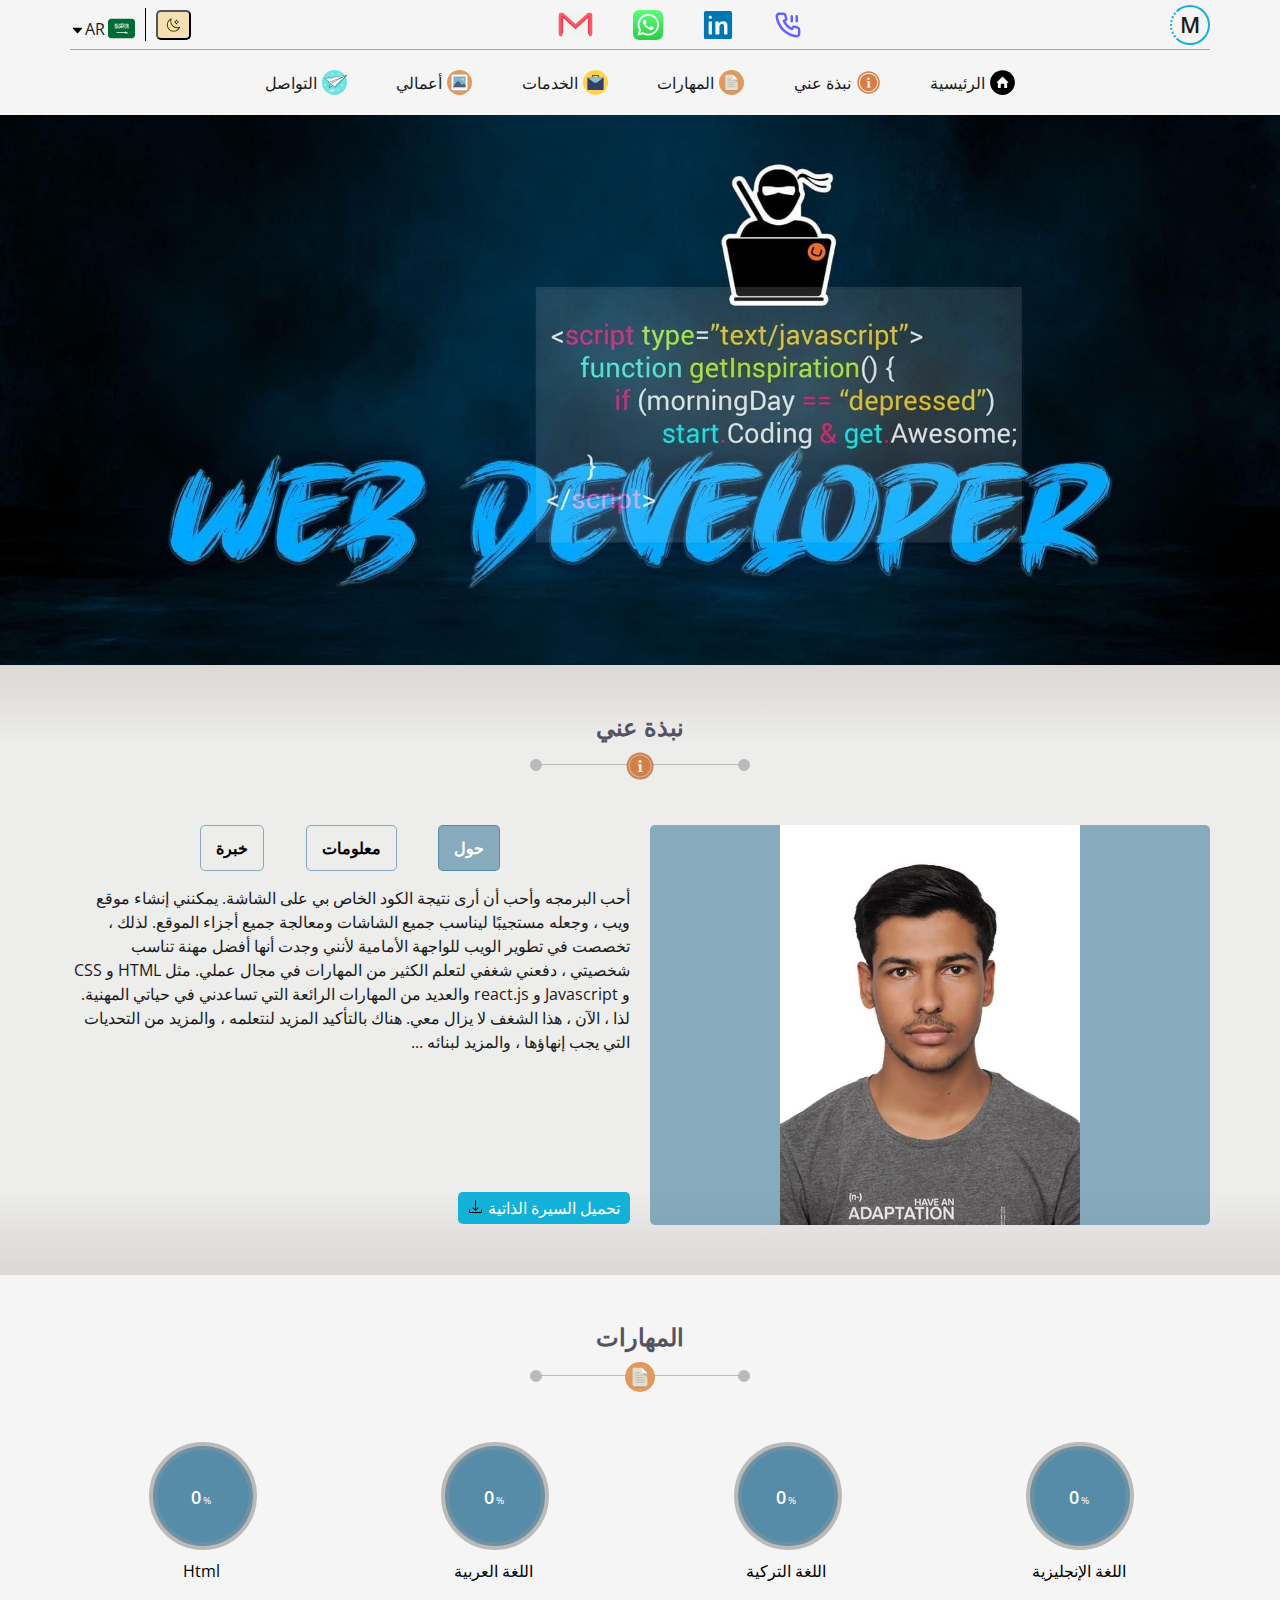
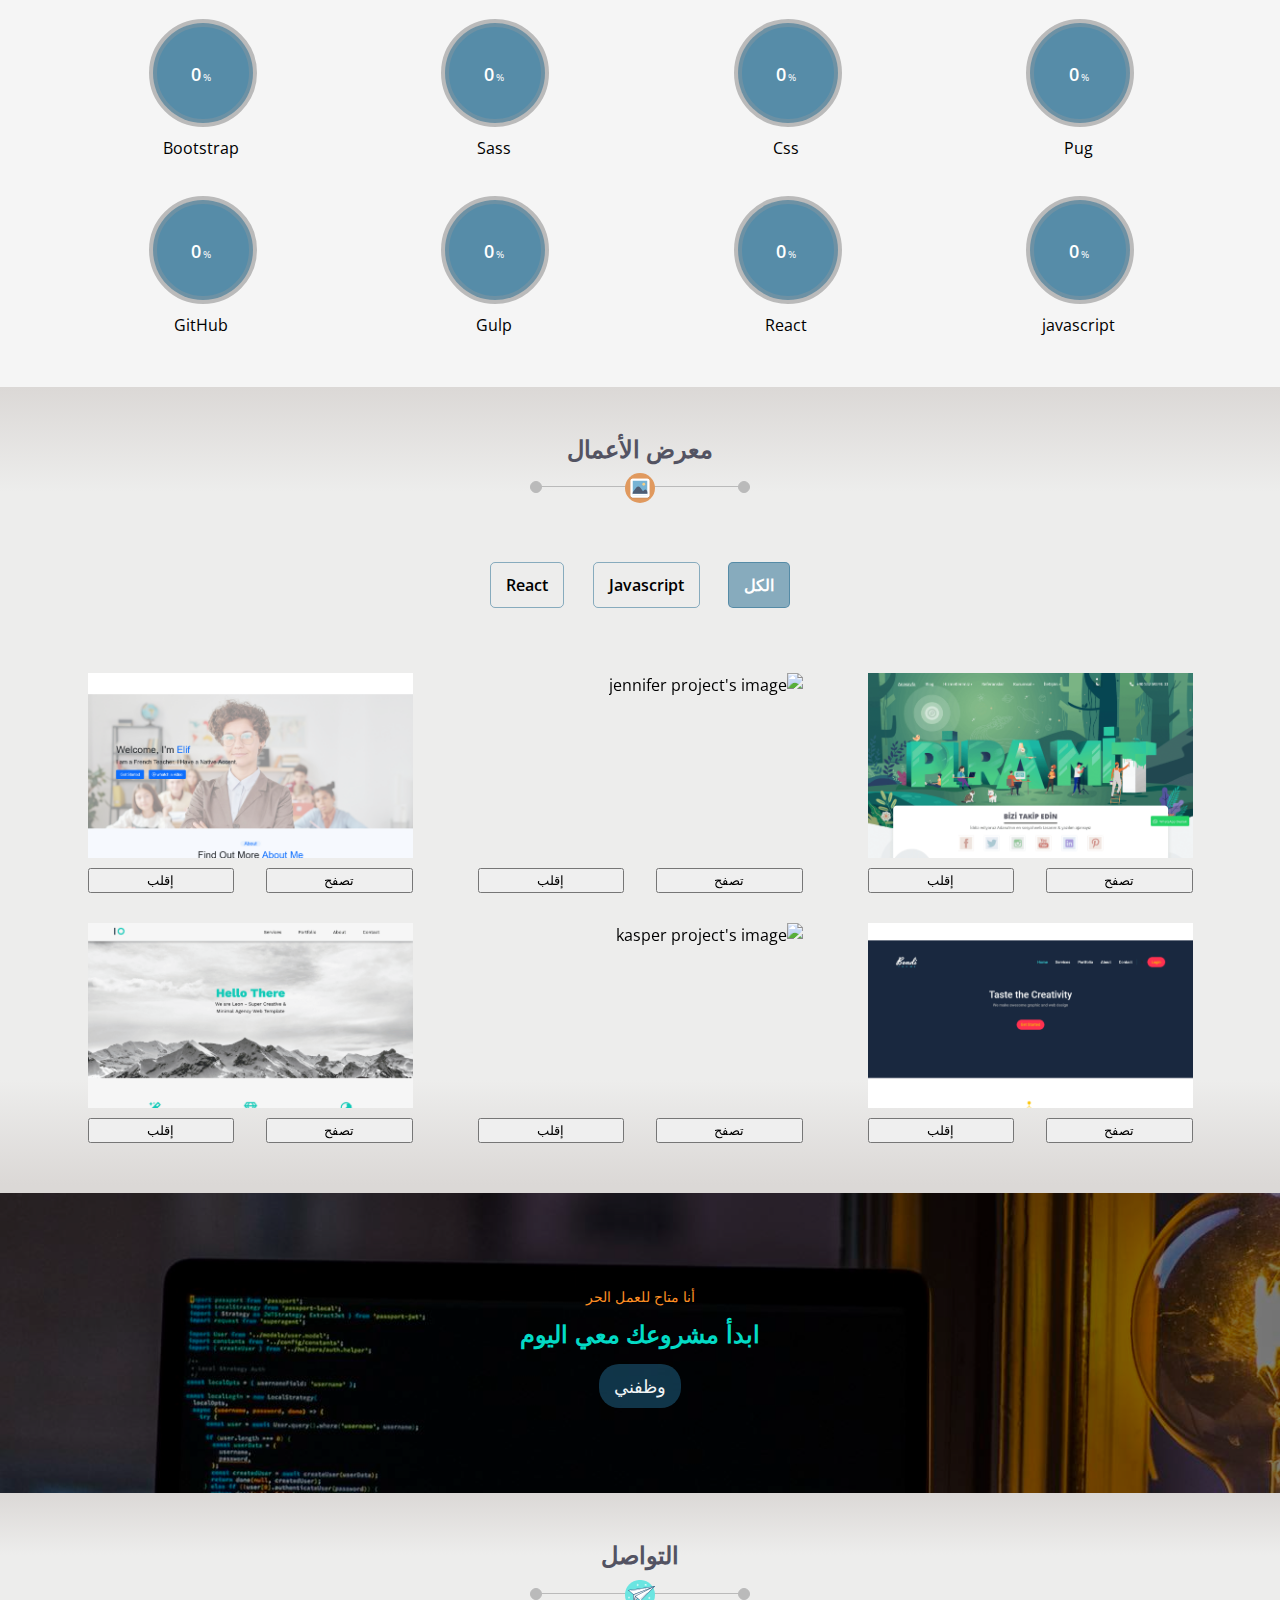
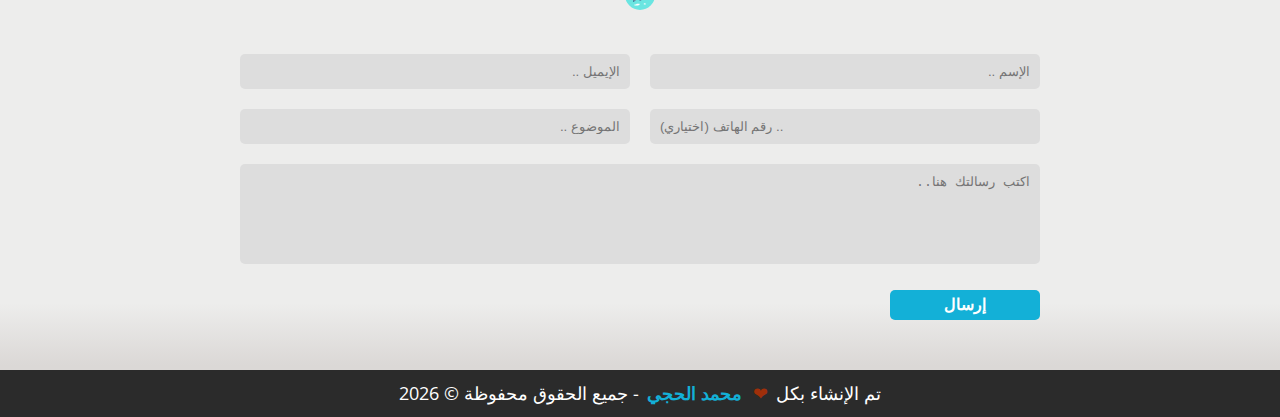
==== commit 45fef0d9: "u" ====
--- a/arabic.html
+++ b/arabic.html
@@ -34,4 +34,4 @@
 </svg></div><div class="name">Gulp </div></div><div class="skill"><div class="progress"><div class="percentage"><span class="number" data-number="85">0</span><span>%</span></div><svg>
 <circle cx="60" cy="60" r="50"/>
 <circle data-number = "85" class="circle" cx="60" cy="60" r="50"/>
-</svg></div><div class="name">GitHub </div></div></div></div></section><!--================= End Skills ================ //  --><!--============== Start Portfolio ============== //  --><section class="portfolio" id="portfolio"> <div class="container"> <div class="title"><h2>معرض الأعمال</h2><img src="assets/svg/portfolio.svg" alt="portfolio icon"></div><div class="content"> <div class="filter"> <ul> <li class="active" data-text="all">الكل</li><li data-text="javascript">Javascript</li><li data-text="react">React</li></ul><div class="project"> <div class="javascript all one"><div class="face front"><div class="img-holder"><img src="assets/images/piramit.png" alt="piramit project's image"></div><div class="btns"><button class="sroll" data-height="1510">تصفح</button><button class="flip" data-word="one">إقلب</button></div></div><div class="face back"> <div class="details"><h4> <span>الإسم: </span>Piramit</h4><p> <span>الأدوات المستخدمة: </span>Html(Pug) - Css(Sass) - Javascript</p><p><span>الوصف: </span>موقع إلكتروني لشركة تركية يخدم بناء مواقع إلكترونية لشركات وعملاء آخرين.</p></div><div class="links"> <a href="https://github.com/Muhammed-Haci/piramit" target="_blank"> <img src="assets/svg/code.svg" alt="Coding SVG"><span>الكود </span></a><a href="https://muhammed-haci.github.io/piramit/" target="_blank"> <img src="assets/svg/computer.svg" alt="computer SVG"><span>الموقع</span></a></div></div></div><div class="javascript all two"><div class="face front"><div class="img-holder"><img src="assets/images/jennifer.png" alt="jennifer project's image"></div><div class="btns"> <button class="sroll" data-height="3416.7">تصفح</button><button class="flip" data-word="two">إقلب</button></div></div><div class="face back"> <div class="details"><h4> <span>الإسم: </span>Jennifer </h4><p> <span>الأدوات المستخدمة: </span>Html(Pug) - Css(Sass) - Javascript</p><p><span>الوصف: </span>موقع شخصي. </p></div><div class="links"> <a href="https://github.com/Muhammed-Haci/jennifer" target="_blank"> <img src="assets/svg/code.svg" alt="Coding SVG"><span>الكود </span></a><a href="https://muhammed-haci.github.io/jennifer/" target="_blank"> <img src="assets/svg/computer.svg" alt="computer SVG"><span>الموقع</span></a></div></div></div><div class="javascript all three"><div class="face front"><div class="img-holder"><img src="assets/images/elif.png" alt="Elif project's image"></div><div class="btns"> <button class="sroll" data-height="1236.87">تصفح</button><button class="flip" data-word="three">إقلب</button></div></div><div class="face back"> <div class="details"><h4> <span>الإسم: </span>Elif</h4><p> <span>الأدوات المستخدمة: </span>Html(Pug) - Css(Sass) - Javascript</p><p><span>الوصف: </span>موقع شخصي.</p></div><div class="links"> <a href="https://github.com/Muhammed-Haci/elif" target="_blank"> <img src="assets/svg/code.svg" alt="Coding SVG"><span>الكود </span></a><a href="https://muhammed-haci.github.io/elif/" target="_blank"> <img src="assets/svg/computer.svg" alt="computer SVG"><span>الموقع</span></a></div></div></div><div class="react all four"><div class="face front"><div class="img-holder"><img src="assets/images/bondi.png" alt="bondi project's image"></div><div class="btns"> <button class="sroll" data-height="1127.5">تصفح</button><button class="flip" data-word="four">إقلب</button></div></div><div class="face back"><div class="details"> <h4> <span>الإسم: </span>Bondi</h4><p> <span>الأدوات المستخدمة: </span>Html(Pug) - Bootstrap - Javascript</p><p><span>الوصف: </span>موقع تم بنائه وتطويرة بغاية التدريب.</p></div><div class="links"> <a href="https://github.com/Muhammed-Haci/bondi" target="_blank"> <img src="assets/svg/code.svg" alt="Coding SVG"><span>الكود </span></a><a href="https://muhammed-haci.github.io/bondi/" target="_blank"> <img src="assets/svg/computer.svg" alt="computer SVG"><span>الموقع</span></a></div></div></div><div class="react all five"><div class="face front"><div class="img-holder"><img src="assets/images/kasper.png" alt="kasper project's image"></div><div class="btns"> <button class="sroll" data-height="2153.33">تصفح</button><button class="flip" data-word="five">إقلب</button></div></div><div class="face back"> <div class="details"><h4> <span>الإسم: </span>Kasper</h4><p> <span>الأدوات المستخدمة: </span>Html(Pug) - Css(Sass) - Javascript</p><p><span>الوصف: </span>موقع تم بنائه وتطويرة بغاية التدريب.</p></div><div class="links"> <a href="https://github.com/Muhammed-Haci/kasper" target="_blank"> <img src="assets/svg/code.svg" alt="Coding SVG"><span>الكود </span></a><a href="https://muhammed-haci.github.io/kasper/" target="_blank"> <img src="assets/svg/computer.svg" alt="computer SVG"><span>الموقع</span></a></div></div></div><div class="react all six"><div class="face front"><div class="img-holder"><img src="assets/images/leon.png" alt="Leon project's image"></div><div class="btns"> <button class="sroll" data-height="900.55">تصفح</button><button class="flip" data-word="six">إقلب</button></div></div><div class="face back"> <div class="details"><h4> <span>الإسم: </span>Leon</h4><p> <span>الأدوات المستخدمة: </span>Html(Pug) - Css(Sass) - Javascript</p><p><span>الوصف: </span>موقع تم بنائه وتطويرة بغاية التدريب.</p></div><div class="links"> <a href="https://github.com/Muhammed-Haci/leon" target="_blank"> <img src="assets/svg/code.svg" alt="Coding SVG"><span>الكود </span></a><a href="https://muhammed-haci.github.io/leon/" target="_blank"> <img src="assets/svg/computer.svg" alt="computer SVG"><span>الموقع</span></a></div></div></div></div></div></div></div></section><!--================ End Portfolio ============== //    --><!--================= Start Hiring ============== //--><section class="hiring"><div class="container"> <p>أنا متاح للعمل الحر</p><h2>ابدأ مشروعك معي اليوم</h2><a href="#contact">وظفني </a></div></section><!--================== End Hiring =============== //  --><!--================ Start contact ============== //  --><section class="contact" id="contact"><div class="container"> <div class="title"><h2>التواصل</h2><img src="assets/svg/contact.svg" alt="contact icon"></div><div class="content"> <form id="form" autocomplete="on" method="post"> <div class="fields"><input type="text" name="username" placeholder="الإسم .." required><input type="email" name="email" placeholder="الإيميل .." required><input type="tel" name="phone" placeholder="رقم الهاتف (اختياري) .."><input type="text" name="object" placeholder="الموضوع .." required spellcheck="true"></div><textarea name="message" spellcheck="true" placeholder="اكتب رسالتك هنا.." required></textarea><input id="subBtn" type="submit" value="إرسال"></form></div></div></section><!--================= End contact =============== //--><!--================ Start Footer =============== //  --><footer><div class="container"> <div class="copyright">تم الإنشاء بكل  <span class="heart"> &#10084;   </span><span class="author">محمد الحجي </span>- جميع الحقوق محفوظة &copy; <span class="year"></span></div></div></footer><!--================ End Footer ================= //  --><!--============== Project's Scripts ============ //  --><script src="scripts/main.js"></script><script src="https://cdn.jsdelivr.net/npm/@emailjs/browser@3/dist/email.min.js"></script><script emailjs.init('jJr4WSDKavEpY-wG_')></script></body></html>+</svg></div><div class="name">GitHub </div></div></div></div></section><!--================= End Skills ================ //  --><!--============== Start Portfolio ============== //  --><section class="portfolio" id="portfolio"> <div class="container"> <div class="title"><h2>معرض الأعمال</h2><img src="assets/svg/portfolio.svg" alt="portfolio icon"></div><div class="content"> <div class="filter"> <ul> <li class="active" data-text="all">الكل</li><li data-text="javascript">Javascript</li><li data-text="react">React</li></ul><div class="project"> <div class="javascript all one"><div class="face front"><div class="img-holder"><img src="assets/images/piramit.png" alt="piramit project's image"></div><div class="btns"><button class="sroll" data-height="1510">تصفح</button><button class="flip" data-word="one">إقلب</button></div></div><div class="face back"> <div class="details"><h4> <span>الإسم: </span>Piramit</h4><p> <span>الأدوات المستخدمة: </span>Html(Pug) - Css(Sass) - Javascript</p><p><span>الوصف: </span>موقع إلكتروني لشركة تركية يخدم بناء مواقع إلكترونية لشركات وعملاء آخرين.</p></div><div class="links"> <a href="https://github.com/Muhammed-Haci/piramit" target="_blank"> <img src="assets/svg/code.svg" alt="Coding SVG"><span>الكود </span></a><a href="https://muhammed-haci.github.io/piramit/" target="_blank"> <img src="assets/svg/computer.svg" alt="computer SVG"><span>الموقع</span></a></div></div></div><div class="javascript all two"><div class="face front"><div class="img-holder"><img src="assets/images/jennifer.png" alt="jennifer project's image"></div><div class="btns"> <button class="sroll" data-height="3416.7">تصفح</button><button class="flip" data-word="two">إقلب</button></div></div><div class="face back"> <div class="details"><h4> <span>الإسم: </span>Jennifer </h4><p> <span>الأدوات المستخدمة: </span>Html(Pug) - Css(Sass) - Javascript</p><p><span>الوصف: </span>موقع شخصي. </p></div><div class="links"> <a href="https://github.com/Muhammed-Haci/jennifer" target="_blank"> <img src="assets/svg/code.svg" alt="Coding SVG"><span>الكود </span></a><a href="https://muhammed-haci.github.io/jennifer/" target="_blank"> <img src="assets/svg/computer.svg" alt="computer SVG"><span>الموقع</span></a></div></div></div><div class="javascript all three"><div class="face front"><div class="img-holder"><img src="assets/images/elif.png" alt="Elif project's image"></div><div class="btns"> <button class="sroll" data-height="1236.87">تصفح</button><button class="flip" data-word="three">إقلب</button></div></div><div class="face back"> <div class="details"><h4> <span>الإسم: </span>Elif</h4><p> <span>الأدوات المستخدمة: </span>Html(Pug) - Css(Sass) - Javascript</p><p><span>الوصف: </span>موقع شخصي.</p></div><div class="links"> <a href="https://github.com/Muhammed-Haci/elif" target="_blank"> <img src="assets/svg/code.svg" alt="Coding SVG"><span>الكود </span></a><a href="https://muhammed-haci.github.io/elif/" target="_blank"> <img src="assets/svg/computer.svg" alt="computer SVG"><span>الموقع</span></a></div></div></div><div class="react all four"><div class="face front"><div class="img-holder"><img src="assets/images/bondi.png" alt="bondi project's image"></div><div class="btns"> <button class="sroll" data-height="1127.5">تصفح</button><button class="flip" data-word="four">إقلب</button></div></div><div class="face back"><div class="details"> <h4> <span>الإسم: </span>Bondi</h4><p> <span>الأدوات المستخدمة: </span>Html(Pug) - Bootstrap - Javascript</p><p><span>الوصف: </span>موقع تم بنائه وتطويرة بغاية التدريب.</p></div><div class="links"> <a href="https://github.com/Muhammed-Haci/bondi" target="_blank"> <img src="assets/svg/code.svg" alt="Coding SVG"><span>الكود </span></a><a href="https://muhammed-haci.github.io/bondi/" target="_blank"> <img src="assets/svg/computer.svg" alt="computer SVG"><span>الموقع</span></a></div></div></div><div class="react all five"><div class="face front"><div class="img-holder"><img src="assets/images/kasper.png" alt="kasper project's image"></div><div class="btns"> <button class="sroll" data-height="2153.33">تصفح</button><button class="flip" data-word="five">إقلب</button></div></div><div class="face back"> <div class="details"><h4> <span>الإسم: </span>Kasper</h4><p> <span>الأدوات المستخدمة: </span>Html(Pug) - Css(Sass) - Javascript</p><p><span>الوصف: </span>موقع تم بنائه وتطويرة بغاية التدريب.</p></div><div class="links"> <a href="https://github.com/Muhammed-Haci/kasper" target="_blank"> <img src="assets/svg/code.svg" alt="Coding SVG"><span>الكود </span></a><a href="https://muhammed-haci.github.io/kasper/" target="_blank"> <img src="assets/svg/computer.svg" alt="computer SVG"><span>الموقع</span></a></div></div></div><div class="react all six"><div class="face front"><div class="img-holder"><img src="assets/images/leon.png" alt="Leon project's image"></div><div class="btns"> <button class="sroll" data-height="900.55">تصفح</button><button class="flip" data-word="six">إقلب</button></div></div><div class="face back"> <div class="details"><h4> <span>الإسم: </span>Leon</h4><p> <span>الأدوات المستخدمة: </span>Html(Pug) - Css(Sass) - Javascript</p><p><span>الوصف: </span>موقع تم بنائه وتطويرة بغاية التدريب.</p></div><div class="links"> <a href="https://github.com/Muhammed-Haci/leon" target="_blank"> <img src="assets/svg/code.svg" alt="Coding SVG"><span>الكود </span></a><a href="https://muhammed-haci.github.io/leon/" target="_blank"> <img src="assets/svg/computer.svg" alt="computer SVG"><span>الموقع</span></a></div></div></div></div></div></div></div></section><!--================ End Portfolio ============== //    --><!--================= Start Hiring ============== //--><section class="hiring"><div class="container"> <p>أنا متاح للعمل الحر</p><h2>ابدأ مشروعك معي اليوم</h2><a href="#contact">وظفني </a></div></section><!--================== End Hiring =============== //  --><!--================ Start contact ============== //  --><section class="contact" id="contact"><div class="container"> <div class="title"><h2>التواصل</h2><img src="assets/svg/contact.svg" alt="contact icon"></div><div class="content"> <form id="form" autocomplete="on" method="post"> <div class="fields"><input type="text" name="username" placeholder="الإسم .." required><input type="email" name="email" placeholder="الإيميل .." required><input type="tel" name="phone" placeholder="رقم الهاتف (اختياري) .."><input type="text" name="object" placeholder="الموضوع .." required spellcheck="true"></div><textarea name="message" spellcheck="true" placeholder="اكتب رسالتك هنا.." required></textarea><button id="subBtn" type="submit">إرسال</button></form></div></div></section><!--================= End contact =============== //--><!--================ Start Footer =============== //  --><footer><div class="container"> <div class="copyright">تم الإنشاء بكل  <span class="heart"> &#10084;   </span><span class="author">محمد الحجي </span>- جميع الحقوق محفوظة &copy; <span class="year"></span></div></div></footer><!--================ End Footer ================= //  --><!--============== Project's Scripts ============ //  --><script src="scripts/main.js"></script><script src="https://cdn.jsdelivr.net/npm/@emailjs/browser@3/dist/email.min.js"></script><script type="text/javascript"> emailjs.init('trjO9kjRENFVDyi2o')</script></body></html>--- a/styles/styles.css
+++ b/styles/styles.css
@@ -1,2 +1,2 @@
-*{box-sizing:border-box;-moz-box-sizing:border-box;-webkit-box-sizing:border-box;margin:0;padding:0}html{font-size:100%;scroll-behavior:smooth}body::-webkit-scrollbar{height:5px;width:5px}body::-webkit-scrollbar-track{background-color:#add8e6}body::-webkit-scrollbar-thumb{background-color:gray;border-radius:10px}body::-webkit-scrollbar-corner{background-color:#add8e6;border-radius:10px}.container{margin-left:auto;margin-right:auto;padding-left:15px;padding-right:15px}@media (min-width:768px){.container{width:750px}}@media (min-width:992px){.container{width:970px}}@media (min-width:1200px){.container{width:1170px}}@media (min-width:1400px){.container{width:1370px}}img,video{height:auto;max-width:100%}img{max-height:100%}ul{list-style:none}::-moz-selection{background:var(--primary-clr);color:#fff}::selection{background:var(--primary-clr);color:#fff}body{background-color:var(--background-clr);font-family:var(--body-font);line-height:1.5;overflow-x:hidden}h1,h2,h3{font-family:var(--title-font);line-height:1.1;margin-top:0}h1{font-size:1.5rem;margin-bottom:.1875rem}@media (min-width:1200px){h1{font-size:1.75rem}}h2{font-size:1.5rem;margin-bottom:1.5rem}a,a:active,a:visited{text-decoration:none}a:visited{color:#add8e6}:root{--white-clr:#fff;--black-clr:#000;--light-clr:#bababa;--dark-clr:#2b2b2b;--foreground-clr:linear-gradient(180deg,#dbd8d6 0%,#ededec 13%,#ededec 86%,#dbd8d6 99%,#dbd8d6);--background-clr:#f5f5f5;--title-clr:#535362;--text-clr:#1b1b1b;--primary-clr:#13b0d7;--primary-alt-clr:#21688e7f;--danger-clr:#d20000;--secondary-clr:#9f2f0a;--body-font:"open Sans",sans-serif;--title-font:"Merriweather",sans-serif;--box-shadow:0px 0px 20px hsla(0,0%,60%,.33);--line-height-lg:2;--transition:0.5s;--border-radius:5px;--border-radius-lg:10px;--space-sm:0.625rem;--space-md:1.25rem;--space-lg:3.125rem;--space-xlg:6.25rem}body.light{--white-clr:#fff;--black-clr:#000;--light-clr:#bababa;--dark-clr:#2b2b2b;--foreground-clr:linear-gradient(180deg,#dbd8d6 0%,#ededec 13%,#ededec 86%,#dbd8d6 99%,#dbd8d6);--background-clr:#f5f5f5;--title-clr:#535362;--text-clr:#1b1b1b;--primary-clr:#13b0d7;--primary-alt-clr:#21688e7f;--danger-clr:#d20000}@media (prefers-color-scheme:dark){:root{--white-clr:#000;--black-clr:#fff;--light-clr:#303030;--dark-clr:#ddd;--foreground-clr:linear-gradient(180deg,#2b2b2b 0%,#1f1f1f 13%,#1f1f1f 86%,#2b2b2b 99%,#2b2b2b);--background-clr:#1f1f1f;--title-clr:#e3796a;--text-clr:#f0f4f5;--primary-clr:#0093b8;--primary-alt-clr:#21688e7f;--danger-clr:#d20000}:root img{filter:brightness(90%)}}body.dark{--white-clr:#000;--black-clr:#fff;--light-clr:#303030;--dark-clr:#ddd;--foreground-clr:linear-gradient(180deg,#2b2b2b 0%,#1f1f1f 13%,#1f1f1f 86%,#2b2b2b 99%,#2b2b2b);--background-clr:#1f1f1f;--title-clr:#e3796a;--text-clr:#f0f4f5;--primary-clr:#0093b8;--primary-alt-clr:#21688e7f;--danger-clr:#d20000}body.dark img{filter:brightness(90%)}.title{margin:0 auto;padding-bottom:60px;position:relative;text-align:center;width:200px}.title:after,.title:before{background-color:var(--light-clr);border:1px solid var(--light-clr);border-radius:50%;bottom:54px;content:"";display:block;height:10px;position:absolute;width:10px}.title:before{left:-10px}.title:after{right:-10px}.title h2{color:var(--title-clr);position:relative;text-transform:uppercase}.title h2:before{border-top:1px solid var(--light-clr);bottom:-26px;height:2px;width:100%}.title h2:after,.title h2:before{content:"";display:block;position:absolute}.title h2:after{background-color:var(--light-clr);border-radius:50%;bottom:-38px;height:25px;width:25px}.title h2:after,.title img{left:50%;transform:translateX(-50%)}.title img{bottom:44px;position:absolute;width:30px}header .content{align-items:center;border-bottom:1px solid var(--primary-alt-clr);display:flex;height:40px;justify-content:space-between;position:relative}@media (min-width:768px){header .content{height:50px}}header .content .logo{border:2px solid var(--primary-clr);border-left-style:dotted;border-radius:50%;color:var(--text-clr);font-size:22px;font-weight:600;height:40px;line-height:35px;position:absolute;text-align:center;text-transform:capitalize;top:45px;-webkit-user-select:none;-moz-user-select:none;-ms-user-select:none;user-select:none;width:40px}@media (min-width:768px){header .content .logo{position:static}}header .content>ul{align-items:center;display:flex;justify-content:space-between}header .content>ul li{height:30px;width:30px}header .content>ul li:last-child{height:35px;width:35px}header .content>ul li:not(:last-child){-webkit-margin-end:10px;margin-inline-end:10px}@media (min-width:768px){header .content>ul li:not(:last-child){-webkit-margin-end:40px;margin-inline-end:40px}}header .content .options{align-items:center;display:flex;justify-content:space-between}header .content button{-webkit-margin-end:10px;background-color:wheat;border-radius:5px;cursor:pointer;height:30px;margin-inline-end:10px;width:35px}header .content button img{width:100%}header .content .website__lang{-webkit-padding-start:10px;-webkit-border-start:1px solid var(--black-clr);border-inline-start:1px solid var(--black-clr);color:var(--text-clr);cursor:pointer;padding-inline-start:10px;position:relative;z-index:3}header .content .website__lang img:first-child{-webkit-padding-end:3px;padding-inline-end:3px;width:30px}header .content .website__lang .flag{bottom:-3px;position:relative}header .content .website__lang.open .lang__list{display:block!important}header .content .website__lang.open .arrow{transform:rotate(180deg)}header .content .arrow{position:relative;top:3px;transition:var(--transition);width:15px}header .content .lang__list{background:var(--foreground-clr);display:none;left:0;position:absolute;top:0;transition:var(--transition)}header .content .lang__list a{align-items:center;display:flex;justify-content:space-around;padding:3px 10px}header .content .lang__list a:hover{background-color:var(--primary-alt-clr)}header .content .lang__list span{color:var(--black-clr)}header nav{align-items:center;display:flex;height:50px;justify-content:flex-end;padding-block:10px;position:relative}@media (min-width:768px){header nav{height:unset;margin:0 auto;max-width:50rem}}header nav .toggle__manu{cursor:pointer;transition:var(--transition);transition-delay:.4s;width:35px}@media (min-width:768px){header nav .toggle__manu{display:none}}header nav .toggle__manu span{background-color:var(--primary-clr);display:block;height:3px;transition:var(--transition);width:100%}header nav .toggle__manu span:not(:last-child){margin-bottom:5px}header nav .toggle__manu.open{transform:rotate(-45deg)}header nav .toggle__manu.open span:first-child{background-color:var(--danger-clr);transform:translateY(10px);transition-delay:.2s}header nav .toggle__manu.open span:nth-child(2){opacity:0;transform:translateX(-15px)}header nav .toggle__manu.open span:last-child{background-color:var(--danger-clr);transform:rotate(-90deg) translateX(6px);transition-delay:.2s}header nav .toggle__manu.open~ul{bottom:-133px!important;opacity:1!important;z-index:2!important}header nav ul{background:var(--foreground-clr);border-radius:0 0 5px 5px;bottom:-160px;display:grid;grid-template-columns:auto auto auto;opacity:0;position:absolute;transition:var(--transition);transition-delay:.2s;width:100%;z-index:-2}@media (min-width:768px){header nav ul{align-items:center;background:transparent!important;display:flex;justify-content:space-around;opacity:1;position:static;z-index:2}}header nav ul li{border-radius:5px;padding-block:10px;transition:var(--transition)}header nav ul li:hover{background:var(--foreground-clr)}header nav ul a{text-align:center}@media (min-width:768px){header nav ul a{align-items:center;-moz-column-gap:5px;column-gap:5px;display:flex;padding-inline:10px}}header nav ul a img{display:block;margin:0 auto;width:25px}@media (min-width:768px){header nav ul a img{display:inline;margin:unset}}header nav ul a span{color:var(--text-clr);display:block;font-size:14px}@media (min-width:768px){header nav ul a span{display:inline;font-size:unset}}.landing{background:var(--primary-clr) url(../assets/images/landing.jpg) top center/cover;min-height:220px}@media (min-width:768px){.landing{min-height:550px}}.scroll_up{background-color:var(--primary-clr);border-radius:5px;bottom:15px;cursor:pointer;height:30px;position:fixed;right:-35px;transition:var(--transition);width:30px;z-index:5}.scroll_up:hover{background-color:var(--primary-alt-clr)}.preloader{align-items:center;background-color:#e6e6e6;display:flex;height:100vh;justify-content:center;left:0;position:fixed;top:0;width:100vw;z-index:10}.preloader img{width:100px}.about{background:var(--foreground-clr);padding-block:50px}@media (min-width:768px){.about .content{-moz-column-gap:20px;column-gap:20px;display:flex;justify-content:space-between}}.about .img-holder{background:var(--primary-alt-clr) url(../assets/images/about.jpg) center center/cover;background-repeat:no-repeat;background-size:contain;border-radius:5px;height:400px}@media (min-width:576px){.about .img-holder{margin:0 auto;width:50%}}@media (min-width:768px){.about .filter{width:50%}}.about .filter>ul{align-items:center;display:flex;justify-content:space-between;margin:0 auto;max-width:300px;padding-block:15px}@media (min-width:768px){.about .filter>ul{padding-top:0}}.about .filter>ul li{border:1px solid var(--primary-alt-clr);border-radius:5px;color:var(--black-clr);cursor:pointer;font-weight:600;padding:10px 15px;transition:var(--transition);-webkit-user-select:none;-moz-user-select:none;-ms-user-select:none;user-select:none}.about .filter>ul li.active,.about .filter>ul li:focus,.about .filter>ul li:hover{background-color:var(--primary-alt-clr);border-color:var(--primary-alt-clr);color:var(--white-clr)}.about .filter .info>div{color:var(--text-clr);display:none;line-height:var(--line-height);margin-bottom:20px}@media (min-width:576px){.about .filter .info>div{min-height:290px}}.about .filter .info>div a{color:inherit;text-decoration:underline;transition:var(--transition)}.about .filter .info>div a:hover{color:var(--primary-clr)}.about .filter .info>div:nth-child(2){align-items:start;flex-wrap:wrap;gap:1.25rem;justify-content:space-between}.about .filter .info>div:nth-child(2) div{margin-block:20px}.about .filter .info>div:nth-child(2) h4{color:var(--title-clr)}.about .filter .info div.active{display:flex}.about .filter>a{background-color:var(--primary-clr);border-radius:5px;color:var(--text-clr);color:var(--white-clr);margin-top:10px;padding:5px 10px;transition:var(--transition)}.about .filter>a:focus,.about .filter>a:hover{background-color:var(--primary-alt-clr)}.about .filter>a img{-webkit-margin-start:5px;margin-inline-start:5px;width:15px}.skills{padding-block:50px}.skills .content{display:grid;gap:30px;grid-template-columns:auto auto;place-items:center}@media (min-width:576px){.skills .content{grid-template-columns:auto auto auto}}@media (min-width:768px){.skills .content{grid-template-columns:auto auto auto auto}}.skills .skill{text-align:center;width:-webkit-fit-content;width:-moz-fit-content;width:fit-content}.skills .progress{position:relative}.skills .percentage{color:#fff;left:50%;position:absolute;top:50%;transform:translate(-50%,-50%)}.skills .percentage span:first-child{font-size:1.125rem;font-weight:600;margin-right:2px}.skills .percentage span:last-child{font-size:10px}.skills svg{height:117px;width:117px}.skills circle{fill:var(--primary-alt-clr);stroke-width:.5rem;stroke-dasharray:314.2033691406;transition:3s}.skills circle:first-child{stroke:var(--light-clr)}.skills circle:last-child{stroke:var(--primary-clr);stroke-dashoffset:314.2033691406}.skills .name{color:var(--black-clr)}.portfolio{background:var(--foreground-clr);padding-block:50px}.portfolio .filter ul{align-items:center;display:flex;justify-content:space-between;margin:0 auto;max-width:300px;padding-block:15px}.portfolio .filter ul li{border:1px solid var(--primary-alt-clr);border-radius:5px;color:var(--black-clr);cursor:pointer;font-weight:600;padding:10px 15px;transition:var(--transition)}.portfolio .filter ul li.active,.portfolio .filter ul li:focus,.portfolio .filter ul li:hover{background-color:var(--primary-alt-clr);border-color:var(--primary-alt-clr);color:var(--white-clr)}.portfolio .filter .project{display:grid;gap:30px;grid-template-columns:auto;padding-top:50px;place-items:center}@media (min-width:576px){.portfolio .filter .project{grid-template-columns:auto auto}}@media (min-width:992px){.portfolio .filter .project{grid-template-columns:auto auto auto}}.portfolio .filter .project .all{height:220px;position:relative;transform-style:preserve-3d;transition:var(--transition);width:325px}.portfolio .filter .project .all .face{-webkit-backface-visibility:hidden;backface-visibility:hidden;height:100%;left:0;position:absolute;top:0}.portfolio .filter .project .all .face.front{overflow:hidden;width:100%}.portfolio .filter .project .all .face.front .img-holder{height:84%;margin-bottom:10px;overflow:hidden;width:100%}.portfolio .filter .project .all .face.front .img-holder img{max-height:unset;transition:10s}.portfolio .filter .project .all .face.front .btns{align-items:center;display:flex;justify-content:space-between}.portfolio .filter .project .all .face.front .btns button{cursor:pointer;height:25px;width:45%}.portfolio .filter .project .all .face.back{background-color:var(--light-clr);color:var(--text-clr);display:flex;flex-direction:column;justify-content:space-between;padding:10px;transform:rotateY(180deg)}.portfolio .filter .project .all .face.back span{color:var(--title-clr);font-weight:700}.portfolio .filter .project .all .face.back .links{align-items:center;display:flex;justify-content:space-between;margin-top:.625rem}.portfolio .filter .project .all .face.back .links a{align-items:center;border:1px solid var(--primary-clr);border-radius:10px;-moz-column-gap:3px;column-gap:3px;display:flex;justify-content:space-between;padding:5px 10px;transition:var(--transition)}.portfolio .filter .project .all .face.back .links a span{color:var(--text-clr)!important;font-weight:400!important}.portfolio .filter .project .all .face.back .links a:focus,.portfolio .filter .project .all .face.back .links a:hover{background-color:var(--primary-clr)}.portfolio .filter .project .all .face.back .links img{width:15px}.portfolio .filter .project .all.fliped{transform:rotateY(-180deg)}.hiring{align-items:center;background:var(--primary-alt-clr) url(../assets/images/hire.jpeg) center center/cover;display:grid;height:300px;padding-block:50px;position:relative;text-align:center}.hiring:after{background-color:#00000082;content:"";height:100%;inset:0;position:absolute;width:100%}.hiring .container{z-index:1}.hiring p{color:#ff8f24;font-size:14px;margin-bottom:15px}.hiring h2,.hiring p{text-transform:capitalize}.hiring h2{color:#03dac5}.hiring a{background-color:var(--primary-alt-clr);border-radius:20px;color:#f0f4f5;font-size:1.125rem;padding:10px 15px;text-transform:capitalize;transition:var(--transition)}.hiring a:active,.hiring a:focus,.hiring a:hover{background-color:var(--primary-clr)}.contact{background:var(--foreground-clr);padding-block:50px}.contact form{margin:0 auto;max-width:50rem}.contact .fields{display:grid;gap:20px}@media (min-width:768px){.contact .fields{grid-template-columns:auto auto}}.contact input{background-color:#ddd;border:none;border-radius:5px;direction:auto;outline:none;padding:10px;transition:var(--transition)}.contact input:focus::-moz-placeholder{opacity:0}.contact input:focus:-ms-input-placeholder{opacity:0}.contact input:focus::placeholder{opacity:0}.contact textarea{background-color:#ddd;border:none;border-radius:5px;height:100px;margin-block:20px;outline:none;overflow-y:auto;padding:10px;resize:none;transition:var(--transition);width:100%}.contact textarea:focus::-moz-placeholder{opacity:0}.contact textarea:focus:-ms-input-placeholder{opacity:0}.contact textarea:focus::placeholder{opacity:0}.contact input[type=submit]{background-color:var(--primary-clr);border:none;color:var(--white-clr);cursor:pointer;font-size:16px;font-weight:600;transition:var(--transition);width:100%}.contact input[type=submit]:focus,.contact input[type=submit]:hover{background-color:var(--primary-alt-clr)}@media (min-width:576px){.contact input[type=submit]{width:150px}}footer{background-color:var(--dark-clr)}footer .copyright{color:var(--white-clr);font-size:1.125rem;padding-block:10px;text-align:center}footer .copyright .heart{color:var(--secondary-clr);margin-inline:.1875rem}footer .copyright .author{color:var(--primary-clr);font-weight:600;margin-inline:.1875rem}
+*{box-sizing:border-box;-moz-box-sizing:border-box;-webkit-box-sizing:border-box;margin:0;padding:0}html{font-size:100%;scroll-behavior:smooth}body::-webkit-scrollbar{height:5px;width:5px}body::-webkit-scrollbar-track{background-color:#add8e6}body::-webkit-scrollbar-thumb{background-color:gray;border-radius:10px}body::-webkit-scrollbar-corner{background-color:#add8e6;border-radius:10px}.container{margin-left:auto;margin-right:auto;padding-left:15px;padding-right:15px}@media (min-width:768px){.container{width:750px}}@media (min-width:992px){.container{width:970px}}@media (min-width:1200px){.container{width:1170px}}@media (min-width:1400px){.container{width:1370px}}img,video{height:auto;max-width:100%}img{max-height:100%}ul{list-style:none}::-moz-selection{background:var(--primary-clr);color:#fff}::selection{background:var(--primary-clr);color:#fff}body{background-color:var(--background-clr);font-family:var(--body-font);line-height:1.5;overflow-x:hidden}h1,h2,h3{font-family:var(--title-font);line-height:1.1;margin-top:0}h1{font-size:1.5rem;margin-bottom:.1875rem}@media (min-width:1200px){h1{font-size:1.75rem}}h2{font-size:1.5rem;margin-bottom:1.5rem}a,a:active,a:visited{text-decoration:none}a:visited{color:#add8e6}:root{--white-clr:#fff;--black-clr:#000;--light-clr:#bababa;--dark-clr:#2b2b2b;--foreground-clr:linear-gradient(180deg,#dbd8d6 0%,#ededec 13%,#ededec 86%,#dbd8d6 99%,#dbd8d6);--background-clr:#f5f5f5;--title-clr:#535362;--text-clr:#1b1b1b;--primary-clr:#13b0d7;--primary-alt-clr:#21688e7f;--danger-clr:#d20000;--secondary-clr:#9f2f0a;--body-font:"open Sans",sans-serif;--title-font:"Merriweather",sans-serif;--box-shadow:0px 0px 20px hsla(0,0%,60%,.33);--line-height-lg:2;--transition:0.5s;--border-radius:5px;--border-radius-lg:10px;--space-sm:0.625rem;--space-md:1.25rem;--space-lg:3.125rem;--space-xlg:6.25rem}body.light{--white-clr:#fff;--black-clr:#000;--light-clr:#bababa;--dark-clr:#2b2b2b;--foreground-clr:linear-gradient(180deg,#dbd8d6 0%,#ededec 13%,#ededec 86%,#dbd8d6 99%,#dbd8d6);--background-clr:#f5f5f5;--title-clr:#535362;--text-clr:#1b1b1b;--primary-clr:#13b0d7;--primary-alt-clr:#21688e7f;--danger-clr:#d20000}@media (prefers-color-scheme:dark){:root{--white-clr:#000;--black-clr:#fff;--light-clr:#303030;--dark-clr:#ddd;--foreground-clr:linear-gradient(180deg,#2b2b2b 0%,#1f1f1f 13%,#1f1f1f 86%,#2b2b2b 99%,#2b2b2b);--background-clr:#1f1f1f;--title-clr:#e3796a;--text-clr:#f0f4f5;--primary-clr:#0093b8;--primary-alt-clr:#21688e7f;--danger-clr:#d20000}:root img{filter:brightness(90%)}}body.dark{--white-clr:#000;--black-clr:#fff;--light-clr:#303030;--dark-clr:#ddd;--foreground-clr:linear-gradient(180deg,#2b2b2b 0%,#1f1f1f 13%,#1f1f1f 86%,#2b2b2b 99%,#2b2b2b);--background-clr:#1f1f1f;--title-clr:#e3796a;--text-clr:#f0f4f5;--primary-clr:#0093b8;--primary-alt-clr:#21688e7f;--danger-clr:#d20000}body.dark img{filter:brightness(90%)}.title{margin:0 auto;padding-bottom:60px;position:relative;text-align:center;width:200px}.title:after,.title:before{background-color:var(--light-clr);border:1px solid var(--light-clr);border-radius:50%;bottom:54px;content:"";display:block;height:10px;position:absolute;width:10px}.title:before{left:-10px}.title:after{right:-10px}.title h2{color:var(--title-clr);position:relative;text-transform:uppercase}.title h2:before{border-top:1px solid var(--light-clr);bottom:-26px;height:2px;width:100%}.title h2:after,.title h2:before{content:"";display:block;position:absolute}.title h2:after{background-color:var(--light-clr);border-radius:50%;bottom:-38px;height:25px;width:25px}.title h2:after,.title img{left:50%;transform:translateX(-50%)}.title img{bottom:44px;position:absolute;width:30px}header .content{align-items:center;border-bottom:1px solid var(--primary-alt-clr);display:flex;height:40px;justify-content:space-between;position:relative}@media (min-width:768px){header .content{height:50px}}header .content .logo{border:2px solid var(--primary-clr);border-left-style:dotted;border-radius:50%;color:var(--text-clr);font-size:22px;font-weight:600;height:40px;line-height:35px;position:absolute;text-align:center;text-transform:capitalize;top:45px;-webkit-user-select:none;-moz-user-select:none;-ms-user-select:none;user-select:none;width:40px}@media (min-width:768px){header .content .logo{position:static}}header .content>ul{align-items:center;display:flex;justify-content:space-between}header .content>ul li{height:30px;width:30px}header .content>ul li:last-child{height:35px;width:35px}header .content>ul li:not(:last-child){-webkit-margin-end:10px;margin-inline-end:10px}@media (min-width:768px){header .content>ul li:not(:last-child){-webkit-margin-end:40px;margin-inline-end:40px}}header .content .options{align-items:center;display:flex;justify-content:space-between}header .content button{-webkit-margin-end:10px;background-color:wheat;border-radius:5px;cursor:pointer;height:30px;margin-inline-end:10px;width:35px}header .content button img{width:100%}header .content .website__lang{-webkit-padding-start:10px;-webkit-border-start:1px solid var(--black-clr);border-inline-start:1px solid var(--black-clr);color:var(--text-clr);cursor:pointer;padding-inline-start:10px;position:relative;z-index:3}header .content .website__lang img:first-child{-webkit-padding-end:3px;padding-inline-end:3px;width:30px}header .content .website__lang .flag{bottom:-3px;position:relative}header .content .website__lang.open .lang__list{display:block!important}header .content .website__lang.open .arrow{transform:rotate(180deg)}header .content .arrow{position:relative;top:3px;transition:var(--transition);width:15px}header .content .lang__list{background:var(--foreground-clr);display:none;left:0;position:absolute;top:0;transition:var(--transition)}header .content .lang__list a{align-items:center;display:flex;justify-content:space-around;padding:3px 10px}header .content .lang__list a:hover{background-color:var(--primary-alt-clr)}header .content .lang__list span{color:var(--black-clr)}header nav{align-items:center;display:flex;height:50px;justify-content:flex-end;padding-block:10px;position:relative}@media (min-width:768px){header nav{height:unset;margin:0 auto;max-width:50rem}}header nav .toggle__manu{cursor:pointer;transition:var(--transition);transition-delay:.4s;width:35px}@media (min-width:768px){header nav .toggle__manu{display:none}}header nav .toggle__manu span{background-color:var(--primary-clr);display:block;height:3px;transition:var(--transition);width:100%}header nav .toggle__manu span:not(:last-child){margin-bottom:5px}header nav .toggle__manu.open{transform:rotate(-45deg)}header nav .toggle__manu.open span:first-child{background-color:var(--danger-clr);transform:translateY(10px);transition-delay:.2s}header nav .toggle__manu.open span:nth-child(2){opacity:0;transform:translateX(-15px)}header nav .toggle__manu.open span:last-child{background-color:var(--danger-clr);transform:rotate(-90deg) translateX(6px);transition-delay:.2s}header nav .toggle__manu.open~ul{bottom:-133px!important;opacity:1!important;z-index:2!important}header nav ul{background:var(--foreground-clr);border-radius:0 0 5px 5px;bottom:-160px;display:grid;grid-template-columns:auto auto auto;opacity:0;position:absolute;transition:var(--transition);transition-delay:.2s;width:100%;z-index:-2}@media (min-width:768px){header nav ul{align-items:center;background:transparent!important;display:flex;justify-content:space-around;opacity:1;position:static;z-index:2}}header nav ul li{border-radius:5px;padding-block:10px;transition:var(--transition)}header nav ul li:hover{background:var(--foreground-clr)}header nav ul a{text-align:center}@media (min-width:768px){header nav ul a{align-items:center;-moz-column-gap:5px;column-gap:5px;display:flex;padding-inline:10px}}header nav ul a img{display:block;margin:0 auto;width:25px}@media (min-width:768px){header nav ul a img{display:inline;margin:unset}}header nav ul a span{color:var(--text-clr);display:block;font-size:14px}@media (min-width:768px){header nav ul a span{display:inline;font-size:unset}}.landing{background:var(--primary-clr) url(../assets/images/landing.jpg) top center/cover;min-height:220px}@media (min-width:768px){.landing{min-height:550px}}.scroll_up{background-color:var(--primary-clr);border-radius:5px;bottom:15px;cursor:pointer;height:30px;position:fixed;right:-35px;transition:var(--transition);width:30px;z-index:5}.scroll_up:hover{background-color:var(--primary-alt-clr)}.preloader{align-items:center;background-color:#e6e6e6;display:flex;height:100vh;justify-content:center;left:0;position:fixed;top:0;width:100vw;z-index:10}.preloader img{width:100px}.about{background:var(--foreground-clr);padding-block:50px}@media (min-width:768px){.about .content{-moz-column-gap:20px;column-gap:20px;display:flex;justify-content:space-between}}.about .img-holder{background:var(--primary-alt-clr) url(../assets/images/about.jpg) center center/cover;background-repeat:no-repeat;background-size:contain;border-radius:5px;height:400px}@media (min-width:576px){.about .img-holder{margin:0 auto;width:50%}}@media (min-width:768px){.about .filter{width:50%}}.about .filter>ul{align-items:center;display:flex;justify-content:space-between;margin:0 auto;max-width:300px;padding-block:15px}@media (min-width:768px){.about .filter>ul{padding-top:0}}.about .filter>ul li{border:1px solid var(--primary-alt-clr);border-radius:5px;color:var(--black-clr);cursor:pointer;font-weight:600;padding:10px 15px;transition:var(--transition);-webkit-user-select:none;-moz-user-select:none;-ms-user-select:none;user-select:none}.about .filter>ul li.active,.about .filter>ul li:focus,.about .filter>ul li:hover{background-color:var(--primary-alt-clr);border-color:var(--primary-alt-clr);color:var(--white-clr)}.about .filter .info>div{color:var(--text-clr);display:none;line-height:var(--line-height);margin-bottom:20px}@media (min-width:576px){.about .filter .info>div{min-height:290px}}.about .filter .info>div a{color:inherit;text-decoration:underline;transition:var(--transition)}.about .filter .info>div a:hover{color:var(--primary-clr)}.about .filter .info>div:nth-child(2){align-items:start;flex-wrap:wrap;gap:1.25rem;justify-content:space-between}.about .filter .info>div:nth-child(2) div{margin-block:20px}.about .filter .info>div:nth-child(2) h4{color:var(--title-clr)}.about .filter .info div.active{display:flex}.about .filter>a{background-color:var(--primary-clr);border-radius:5px;color:var(--text-clr);color:var(--white-clr);margin-top:10px;padding:5px 10px;transition:var(--transition)}.about .filter>a:focus,.about .filter>a:hover{background-color:var(--primary-alt-clr)}.about .filter>a img{-webkit-margin-start:5px;margin-inline-start:5px;width:15px}.skills{padding-block:50px}.skills .content{display:grid;gap:30px;grid-template-columns:auto auto;place-items:center}@media (min-width:576px){.skills .content{grid-template-columns:auto auto auto}}@media (min-width:768px){.skills .content{grid-template-columns:auto auto auto auto}}.skills .skill{text-align:center;width:-webkit-fit-content;width:-moz-fit-content;width:fit-content}.skills .progress{position:relative}.skills .percentage{color:#fff;left:50%;position:absolute;top:50%;transform:translate(-50%,-50%)}.skills .percentage span:first-child{font-size:1.125rem;font-weight:600;margin-right:2px}.skills .percentage span:last-child{font-size:10px}.skills svg{height:117px;width:117px}.skills circle{fill:var(--primary-alt-clr);stroke-width:.5rem;stroke-dasharray:314.2033691406;transition:3s}.skills circle:first-child{stroke:var(--light-clr)}.skills circle:last-child{stroke:var(--primary-clr);stroke-dashoffset:314.2033691406}.skills .name{color:var(--black-clr)}.portfolio{background:var(--foreground-clr);padding-block:50px}.portfolio .filter ul{align-items:center;display:flex;justify-content:space-between;margin:0 auto;max-width:300px;padding-block:15px}.portfolio .filter ul li{border:1px solid var(--primary-alt-clr);border-radius:5px;color:var(--black-clr);cursor:pointer;font-weight:600;padding:10px 15px;transition:var(--transition)}.portfolio .filter ul li.active,.portfolio .filter ul li:focus,.portfolio .filter ul li:hover{background-color:var(--primary-alt-clr);border-color:var(--primary-alt-clr);color:var(--white-clr)}.portfolio .filter .project{display:grid;gap:30px;grid-template-columns:auto;padding-top:50px;place-items:center}@media (min-width:576px){.portfolio .filter .project{grid-template-columns:auto auto}}@media (min-width:992px){.portfolio .filter .project{grid-template-columns:auto auto auto}}.portfolio .filter .project .all{height:220px;position:relative;transform-style:preserve-3d;transition:var(--transition);width:325px}.portfolio .filter .project .all .face{-webkit-backface-visibility:hidden;backface-visibility:hidden;height:100%;left:0;position:absolute;top:0}.portfolio .filter .project .all .face.front{overflow:hidden;width:100%}.portfolio .filter .project .all .face.front .img-holder{height:84%;margin-bottom:10px;overflow:hidden;width:100%}.portfolio .filter .project .all .face.front .img-holder img{max-height:unset;transition:10s}.portfolio .filter .project .all .face.front .btns{align-items:center;display:flex;justify-content:space-between}.portfolio .filter .project .all .face.front .btns button{cursor:pointer;height:25px;width:45%}.portfolio .filter .project .all .face.back{background-color:var(--light-clr);color:var(--text-clr);display:flex;flex-direction:column;justify-content:space-between;padding:10px;transform:rotateY(180deg)}.portfolio .filter .project .all .face.back span{color:var(--title-clr);font-weight:700}.portfolio .filter .project .all .face.back .links{align-items:center;display:flex;justify-content:space-between;margin-top:.625rem}.portfolio .filter .project .all .face.back .links a{align-items:center;border:1px solid var(--primary-clr);border-radius:10px;-moz-column-gap:3px;column-gap:3px;display:flex;justify-content:space-between;padding:5px 10px;transition:var(--transition)}.portfolio .filter .project .all .face.back .links a span{color:var(--text-clr)!important;font-weight:400!important}.portfolio .filter .project .all .face.back .links a:focus,.portfolio .filter .project .all .face.back .links a:hover{background-color:var(--primary-clr)}.portfolio .filter .project .all .face.back .links img{width:15px}.portfolio .filter .project .all.fliped{transform:rotateY(-180deg)}.hiring{align-items:center;background:var(--primary-alt-clr) url(../assets/images/hire.jpeg) center center/cover;display:grid;height:300px;padding-block:50px;position:relative;text-align:center}.hiring:after{background-color:#00000082;content:"";height:100%;inset:0;position:absolute;width:100%}.hiring .container{z-index:1}.hiring p{color:#ff8f24;font-size:14px;margin-bottom:15px}.hiring h2,.hiring p{text-transform:capitalize}.hiring h2{color:#03dac5}.hiring a{background-color:var(--primary-alt-clr);border-radius:20px;color:#f0f4f5;font-size:1.125rem;padding:10px 15px;text-transform:capitalize;transition:var(--transition)}.hiring a:active,.hiring a:focus,.hiring a:hover{background-color:var(--primary-clr)}.contact{background:var(--foreground-clr);padding-block:50px}.contact form{margin:0 auto;max-width:50rem}.contact .fields{display:grid;gap:20px}@media (min-width:768px){.contact .fields{grid-template-columns:auto auto}}.contact input{background-color:#ddd;border:none;border-radius:5px;direction:auto;outline:none;padding:10px;transition:var(--transition)}.contact input:focus::-moz-placeholder{opacity:0}.contact input:focus:-ms-input-placeholder{opacity:0}.contact input:focus::placeholder{opacity:0}.contact textarea{background-color:#ddd;border:none;border-radius:5px;height:100px;margin-block:20px;outline:none;overflow-y:auto;padding:10px;resize:none;transition:var(--transition);width:100%}.contact textarea:focus::-moz-placeholder{opacity:0}.contact textarea:focus:-ms-input-placeholder{opacity:0}.contact textarea:focus::placeholder{opacity:0}.contact button[type=submit]{background-color:var(--primary-clr);border:none;border-radius:5px;color:var(--white-clr);cursor:pointer;font-size:16px;font-weight:600;height:30px;transition:var(--transition);width:100%}.contact button[type=submit]:focus,.contact button[type=submit]:hover{background-color:var(--primary-alt-clr)}@media (min-width:576px){.contact button[type=submit]{width:150px}}footer{background-color:var(--dark-clr)}footer .copyright{color:var(--white-clr);font-size:1.125rem;padding-block:10px;text-align:center}footer .copyright .heart{color:var(--secondary-clr);margin-inline:.1875rem}footer .copyright .author{color:var(--primary-clr);font-weight:600;margin-inline:.1875rem}
 /*# sourceMappingURL=styles.css.map */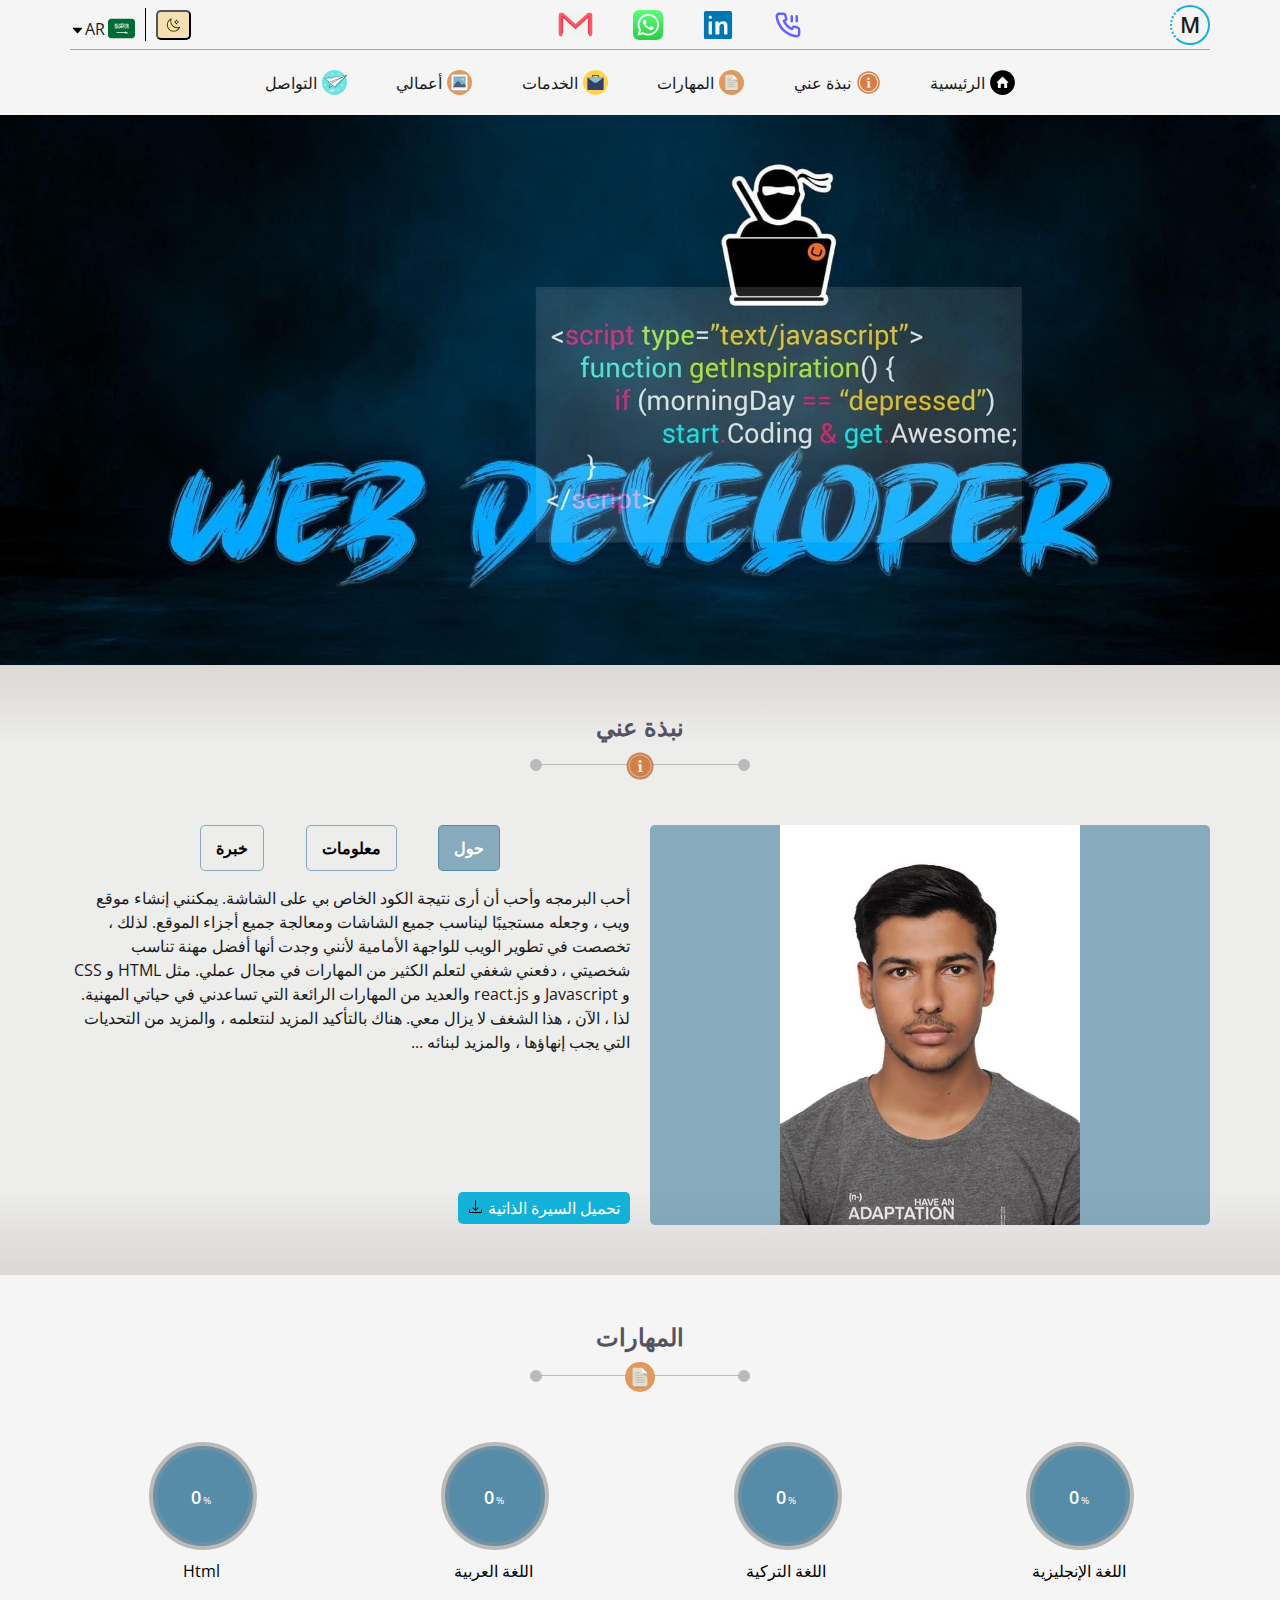
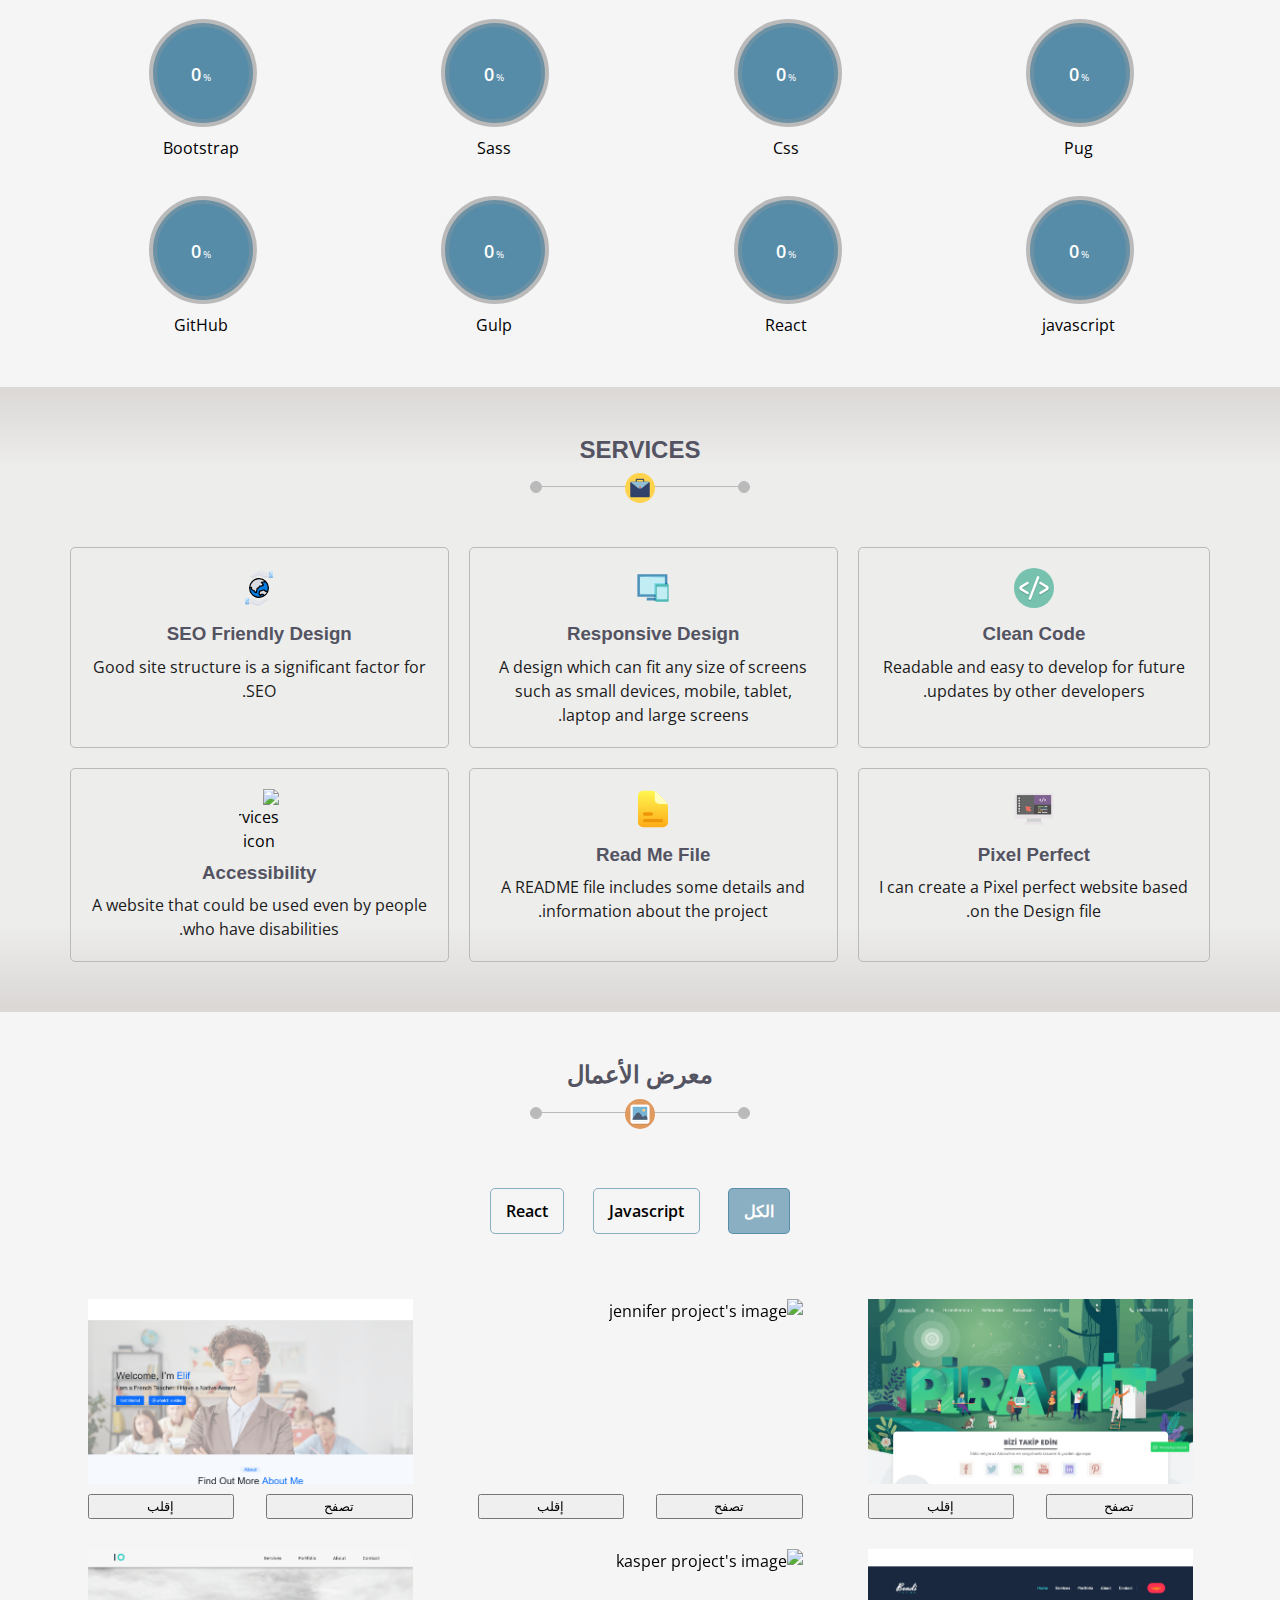
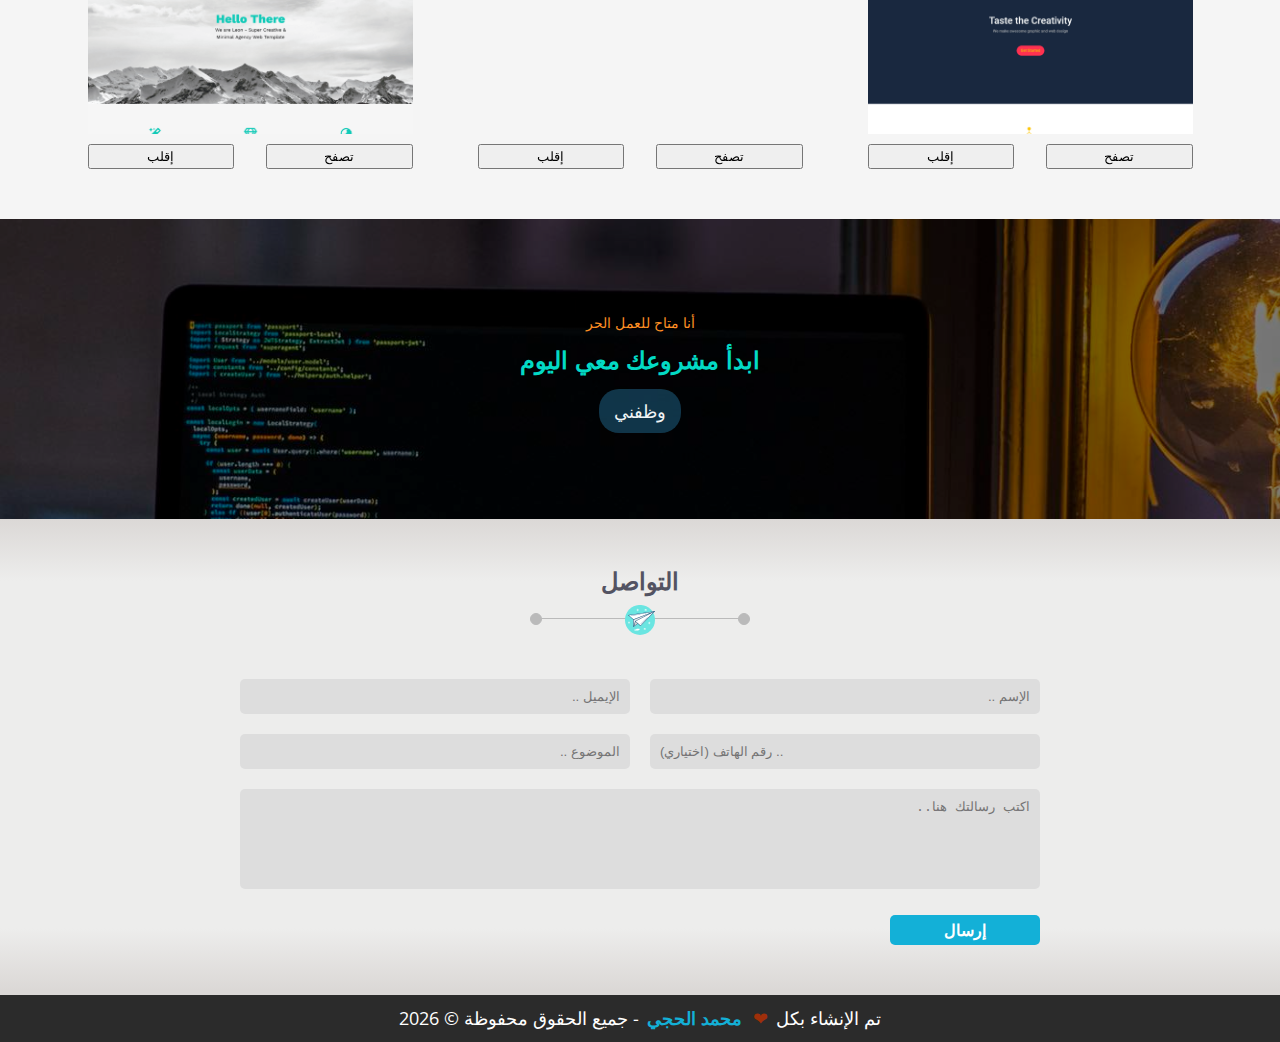
==== commit 59741127: "u" ====
--- a/arabic.html
+++ b/arabic.html
@@ -34,4 +34,4 @@
 </svg></div><div class="name">Gulp </div></div><div class="skill"><div class="progress"><div class="percentage"><span class="number" data-number="85">0</span><span>%</span></div><svg>
 <circle cx="60" cy="60" r="50"/>
 <circle data-number = "85" class="circle" cx="60" cy="60" r="50"/>
-</svg></div><div class="name">GitHub </div></div></div></div></section><!--================= End Skills ================ //  --><!--============== Start Portfolio ============== //  --><section class="portfolio" id="portfolio"> <div class="container"> <div class="title"><h2>معرض الأعمال</h2><img src="assets/svg/portfolio.svg" alt="portfolio icon"></div><div class="content"> <div class="filter"> <ul> <li class="active" data-text="all">الكل</li><li data-text="javascript">Javascript</li><li data-text="react">React</li></ul><div class="project"> <div class="javascript all one"><div class="face front"><div class="img-holder"><img src="assets/images/piramit.png" alt="piramit project's image"></div><div class="btns"><button class="sroll" data-height="1510">تصفح</button><button class="flip" data-word="one">إقلب</button></div></div><div class="face back"> <div class="details"><h4> <span>الإسم: </span>Piramit</h4><p> <span>الأدوات المستخدمة: </span>Html(Pug) - Css(Sass) - Javascript</p><p><span>الوصف: </span>موقع إلكتروني لشركة تركية يخدم بناء مواقع إلكترونية لشركات وعملاء آخرين.</p></div><div class="links"> <a href="https://github.com/Muhammed-Haci/piramit" target="_blank"> <img src="assets/svg/code.svg" alt="Coding SVG"><span>الكود </span></a><a href="https://muhammed-haci.github.io/piramit/" target="_blank"> <img src="assets/svg/computer.svg" alt="computer SVG"><span>الموقع</span></a></div></div></div><div class="javascript all two"><div class="face front"><div class="img-holder"><img src="assets/images/jennifer.png" alt="jennifer project's image"></div><div class="btns"> <button class="sroll" data-height="3416.7">تصفح</button><button class="flip" data-word="two">إقلب</button></div></div><div class="face back"> <div class="details"><h4> <span>الإسم: </span>Jennifer </h4><p> <span>الأدوات المستخدمة: </span>Html(Pug) - Css(Sass) - Javascript</p><p><span>الوصف: </span>موقع شخصي. </p></div><div class="links"> <a href="https://github.com/Muhammed-Haci/jennifer" target="_blank"> <img src="assets/svg/code.svg" alt="Coding SVG"><span>الكود </span></a><a href="https://muhammed-haci.github.io/jennifer/" target="_blank"> <img src="assets/svg/computer.svg" alt="computer SVG"><span>الموقع</span></a></div></div></div><div class="javascript all three"><div class="face front"><div class="img-holder"><img src="assets/images/elif.png" alt="Elif project's image"></div><div class="btns"> <button class="sroll" data-height="1236.87">تصفح</button><button class="flip" data-word="three">إقلب</button></div></div><div class="face back"> <div class="details"><h4> <span>الإسم: </span>Elif</h4><p> <span>الأدوات المستخدمة: </span>Html(Pug) - Css(Sass) - Javascript</p><p><span>الوصف: </span>موقع شخصي.</p></div><div class="links"> <a href="https://github.com/Muhammed-Haci/elif" target="_blank"> <img src="assets/svg/code.svg" alt="Coding SVG"><span>الكود </span></a><a href="https://muhammed-haci.github.io/elif/" target="_blank"> <img src="assets/svg/computer.svg" alt="computer SVG"><span>الموقع</span></a></div></div></div><div class="react all four"><div class="face front"><div class="img-holder"><img src="assets/images/bondi.png" alt="bondi project's image"></div><div class="btns"> <button class="sroll" data-height="1127.5">تصفح</button><button class="flip" data-word="four">إقلب</button></div></div><div class="face back"><div class="details"> <h4> <span>الإسم: </span>Bondi</h4><p> <span>الأدوات المستخدمة: </span>Html(Pug) - Bootstrap - Javascript</p><p><span>الوصف: </span>موقع تم بنائه وتطويرة بغاية التدريب.</p></div><div class="links"> <a href="https://github.com/Muhammed-Haci/bondi" target="_blank"> <img src="assets/svg/code.svg" alt="Coding SVG"><span>الكود </span></a><a href="https://muhammed-haci.github.io/bondi/" target="_blank"> <img src="assets/svg/computer.svg" alt="computer SVG"><span>الموقع</span></a></div></div></div><div class="react all five"><div class="face front"><div class="img-holder"><img src="assets/images/kasper.png" alt="kasper project's image"></div><div class="btns"> <button class="sroll" data-height="2153.33">تصفح</button><button class="flip" data-word="five">إقلب</button></div></div><div class="face back"> <div class="details"><h4> <span>الإسم: </span>Kasper</h4><p> <span>الأدوات المستخدمة: </span>Html(Pug) - Css(Sass) - Javascript</p><p><span>الوصف: </span>موقع تم بنائه وتطويرة بغاية التدريب.</p></div><div class="links"> <a href="https://github.com/Muhammed-Haci/kasper" target="_blank"> <img src="assets/svg/code.svg" alt="Coding SVG"><span>الكود </span></a><a href="https://muhammed-haci.github.io/kasper/" target="_blank"> <img src="assets/svg/computer.svg" alt="computer SVG"><span>الموقع</span></a></div></div></div><div class="react all six"><div class="face front"><div class="img-holder"><img src="assets/images/leon.png" alt="Leon project's image"></div><div class="btns"> <button class="sroll" data-height="900.55">تصفح</button><button class="flip" data-word="six">إقلب</button></div></div><div class="face back"> <div class="details"><h4> <span>الإسم: </span>Leon</h4><p> <span>الأدوات المستخدمة: </span>Html(Pug) - Css(Sass) - Javascript</p><p><span>الوصف: </span>موقع تم بنائه وتطويرة بغاية التدريب.</p></div><div class="links"> <a href="https://github.com/Muhammed-Haci/leon" target="_blank"> <img src="assets/svg/code.svg" alt="Coding SVG"><span>الكود </span></a><a href="https://muhammed-haci.github.io/leon/" target="_blank"> <img src="assets/svg/computer.svg" alt="computer SVG"><span>الموقع</span></a></div></div></div></div></div></div></div></section><!--================ End Portfolio ============== //    --><!--================= Start Hiring ============== //--><section class="hiring"><div class="container"> <p>أنا متاح للعمل الحر</p><h2>ابدأ مشروعك معي اليوم</h2><a href="#contact">وظفني </a></div></section><!--================== End Hiring =============== //  --><!--================ Start contact ============== //  --><section class="contact" id="contact"><div class="container"> <div class="title"><h2>التواصل</h2><img src="assets/svg/contact.svg" alt="contact icon"></div><div class="content"> <form id="form" autocomplete="on" method="post"> <div class="fields"><input type="text" name="username" placeholder="الإسم .." required><input type="email" name="email" placeholder="الإيميل .." required><input type="tel" name="phone" placeholder="رقم الهاتف (اختياري) .."><input type="text" name="object" placeholder="الموضوع .." required spellcheck="true"></div><textarea name="message" spellcheck="true" placeholder="اكتب رسالتك هنا.." required></textarea><button id="subBtn" type="submit">إرسال</button></form></div></div></section><!--================= End contact =============== //--><!--================ Start Footer =============== //  --><footer><div class="container"> <div class="copyright">تم الإنشاء بكل  <span class="heart"> &#10084;   </span><span class="author">محمد الحجي </span>- جميع الحقوق محفوظة &copy; <span class="year"></span></div></div></footer><!--================ End Footer ================= //  --><!--============== Project's Scripts ============ //  --><script src="scripts/main.js"></script><script src="https://cdn.jsdelivr.net/npm/@emailjs/browser@3/dist/email.min.js"></script><script type="text/javascript"> emailjs.init('trjO9kjRENFVDyi2o')</script></body></html>+</svg></div><div class="name">GitHub </div></div></div></div></section><!--================= End Skills ================ //  --><!--=============== Start Services ============== // --><section class="services" id="services"> <div class="container"> <div class="title"><h2>services</h2><img src="assets/svg/services.svg" alt="services icon"></div><div class="content"><div class="service"><img src="assets/svg/clean_code.svg" alt="services icon"><h3>Clean Code </h3><p>Readable and easy to develop for future updates by other developers.</p></div><div class="service"><img src="assets/svg/responsive.svg" alt="services icon"><h3>Responsive Design</h3><p>A design which can fit any size of screens such as small devices, mobile, tablet, laptop and large screens.</p></div><div class="service"><img src="assets/svg/SEO.svg" alt="services icon"><h3>SEO Friendly design </h3><p>Good site structure is a significant factor for SEO.</p></div><div class="service"><img src="assets/svg/pixel.svg" alt="services icon"><h3>Pixel perfect </h3><p>I can create a Pixel perfect website based on the Design file.</p></div><div class="service"><img src="assets/svg/readme.svg" alt="services icon"><h3>Read me File </h3><p>A README file includes some details and information about the project.</p></div><div class="service"><img src="assets/svg/accessibility.svg" alt="services icon"><h3>Accessibility </h3><p>A website that could be used even by people who have disabilities.</p></div></div></div></section><!--================ End Services =============== //  --><!--============== Start Portfolio ============== //  --><section class="portfolio" id="portfolio"> <div class="container"> <div class="title"><h2>معرض الأعمال</h2><img src="assets/svg/portfolio.svg" alt="portfolio icon"></div><div class="content"> <div class="filter"> <ul> <li class="active" data-text="all">الكل</li><li data-text="javascript">Javascript</li><li data-text="react">React</li></ul><div class="project"> <div class="javascript all one"><div class="face front"><div class="img-holder"><img src="assets/images/piramit.png" alt="piramit project's image"></div><div class="btns"><button class="sroll" data-height="1510">تصفح</button><button class="flip" data-word="one">إقلب</button></div></div><div class="face back"> <div class="details"><h4> <span>الإسم: </span>Piramit</h4><p> <span>الأدوات المستخدمة: </span>Html(Pug) - Css(Sass) - Javascript</p><p><span>الوصف: </span>موقع إلكتروني لشركة تركية يخدم بناء مواقع إلكترونية لشركات وعملاء آخرين.</p></div><div class="links"> <a href="https://github.com/Muhammed-Haci/piramit" target="_blank"> <img src="assets/svg/code.svg" alt="Coding SVG"><span>الكود </span></a><a href="https://muhammed-haci.github.io/piramit/" target="_blank"> <img src="assets/svg/computer.svg" alt="computer SVG"><span>الموقع</span></a></div></div></div><div class="javascript all two"><div class="face front"><div class="img-holder"><img src="assets/images/jennifer.png" alt="jennifer project's image"></div><div class="btns"> <button class="sroll" data-height="3416.7">تصفح</button><button class="flip" data-word="two">إقلب</button></div></div><div class="face back"> <div class="details"><h4> <span>الإسم: </span>Jennifer </h4><p> <span>الأدوات المستخدمة: </span>Html(Pug) - Css(Sass) - Javascript</p><p><span>الوصف: </span>موقع شخصي. </p></div><div class="links"> <a href="https://github.com/Muhammed-Haci/jennifer" target="_blank"> <img src="assets/svg/code.svg" alt="Coding SVG"><span>الكود </span></a><a href="https://muhammed-haci.github.io/jennifer/" target="_blank"> <img src="assets/svg/computer.svg" alt="computer SVG"><span>الموقع</span></a></div></div></div><div class="javascript all three"><div class="face front"><div class="img-holder"><img src="assets/images/elif.png" alt="Elif project's image"></div><div class="btns"> <button class="sroll" data-height="1236.87">تصفح</button><button class="flip" data-word="three">إقلب</button></div></div><div class="face back"> <div class="details"><h4> <span>الإسم: </span>Elif</h4><p> <span>الأدوات المستخدمة: </span>Html(Pug) - Css(Sass) - Javascript</p><p><span>الوصف: </span>موقع شخصي.</p></div><div class="links"> <a href="https://github.com/Muhammed-Haci/elif" target="_blank"> <img src="assets/svg/code.svg" alt="Coding SVG"><span>الكود </span></a><a href="https://muhammed-haci.github.io/elif/" target="_blank"> <img src="assets/svg/computer.svg" alt="computer SVG"><span>الموقع</span></a></div></div></div><div class="react all four"><div class="face front"><div class="img-holder"><img src="assets/images/bondi.png" alt="bondi project's image"></div><div class="btns"> <button class="sroll" data-height="1127.5">تصفح</button><button class="flip" data-word="four">إقلب</button></div></div><div class="face back"><div class="details"> <h4> <span>الإسم: </span>Bondi</h4><p> <span>الأدوات المستخدمة: </span>Html(Pug) - Bootstrap - Javascript</p><p><span>الوصف: </span>موقع تم بنائه وتطويرة بغاية التدريب.</p></div><div class="links"> <a href="https://github.com/Muhammed-Haci/bondi" target="_blank"> <img src="assets/svg/code.svg" alt="Coding SVG"><span>الكود </span></a><a href="https://muhammed-haci.github.io/bondi/" target="_blank"> <img src="assets/svg/computer.svg" alt="computer SVG"><span>الموقع</span></a></div></div></div><div class="react all five"><div class="face front"><div class="img-holder"><img src="assets/images/kasper.png" alt="kasper project's image"></div><div class="btns"> <button class="sroll" data-height="2153.33">تصفح</button><button class="flip" data-word="five">إقلب</button></div></div><div class="face back"> <div class="details"><h4> <span>الإسم: </span>Kasper</h4><p> <span>الأدوات المستخدمة: </span>Html(Pug) - Css(Sass) - Javascript</p><p><span>الوصف: </span>موقع تم بنائه وتطويرة بغاية التدريب.</p></div><div class="links"> <a href="https://github.com/Muhammed-Haci/kasper" target="_blank"> <img src="assets/svg/code.svg" alt="Coding SVG"><span>الكود </span></a><a href="https://muhammed-haci.github.io/kasper/" target="_blank"> <img src="assets/svg/computer.svg" alt="computer SVG"><span>الموقع</span></a></div></div></div><div class="react all six"><div class="face front"><div class="img-holder"><img src="assets/images/leon.png" alt="Leon project's image"></div><div class="btns"> <button class="sroll" data-height="900.55">تصفح</button><button class="flip" data-word="six">إقلب</button></div></div><div class="face back"> <div class="details"><h4> <span>الإسم: </span>Leon</h4><p> <span>الأدوات المستخدمة: </span>Html(Pug) - Css(Sass) - Javascript</p><p><span>الوصف: </span>موقع تم بنائه وتطويرة بغاية التدريب.</p></div><div class="links"> <a href="https://github.com/Muhammed-Haci/leon" target="_blank"> <img src="assets/svg/code.svg" alt="Coding SVG"><span>الكود </span></a><a href="https://muhammed-haci.github.io/leon/" target="_blank"> <img src="assets/svg/computer.svg" alt="computer SVG"><span>الموقع</span></a></div></div></div></div></div></div></div></section><!--================ End Portfolio ============== //    --><!--================= Start Hiring ============== //--><section class="hiring"><div class="container"> <p>أنا متاح للعمل الحر</p><h2>ابدأ مشروعك معي اليوم</h2><a href="#contact">وظفني </a></div></section><!--================== End Hiring =============== //  --><!--================ Start contact ============== //  --><section class="contact" id="contact"><div class="container"> <div class="title"><h2>التواصل</h2><img src="assets/svg/contact.svg" alt="contact icon"></div><div class="content"> <form id="form" autocomplete="on" method="post"> <div class="fields"><input type="text" name="username" placeholder="الإسم .." required><input type="email" name="email" placeholder="الإيميل .." required><input type="tel" name="phone" placeholder="رقم الهاتف (اختياري) .."><input type="text" name="object" placeholder="الموضوع .." required spellcheck="true"></div><textarea name="message" spellcheck="true" placeholder="اكتب رسالتك هنا.." required></textarea><button id="subBtn" type="submit">إرسال</button></form></div></div></section><!--================= End contact =============== //--><!--================ Start Footer =============== //  --><footer><div class="container"> <div class="copyright">تم الإنشاء بكل  <span class="heart"> &#10084;   </span><span class="author">محمد الحجي </span>- جميع الحقوق محفوظة &copy; <span class="year"></span></div></div></footer><!--================ End Footer ================= //  --><!--============== Project's Scripts ============ //  --><script src="scripts/main.js"></script><script src="https://cdn.jsdelivr.net/npm/@emailjs/browser@3/dist/email.min.js"></script><script type="text/javascript"> emailjs.init('trjO9kjRENFVDyi2o')</script></body></html>--- a/styles/styles.css
+++ b/styles/styles.css
@@ -1,2 +1,2 @@
-*{box-sizing:border-box;-moz-box-sizing:border-box;-webkit-box-sizing:border-box;margin:0;padding:0}html{font-size:100%;scroll-behavior:smooth}body::-webkit-scrollbar{height:5px;width:5px}body::-webkit-scrollbar-track{background-color:#add8e6}body::-webkit-scrollbar-thumb{background-color:gray;border-radius:10px}body::-webkit-scrollbar-corner{background-color:#add8e6;border-radius:10px}.container{margin-left:auto;margin-right:auto;padding-left:15px;padding-right:15px}@media (min-width:768px){.container{width:750px}}@media (min-width:992px){.container{width:970px}}@media (min-width:1200px){.container{width:1170px}}@media (min-width:1400px){.container{width:1370px}}img,video{height:auto;max-width:100%}img{max-height:100%}ul{list-style:none}::-moz-selection{background:var(--primary-clr);color:#fff}::selection{background:var(--primary-clr);color:#fff}body{background-color:var(--background-clr);font-family:var(--body-font);line-height:1.5;overflow-x:hidden}h1,h2,h3{font-family:var(--title-font);line-height:1.1;margin-top:0}h1{font-size:1.5rem;margin-bottom:.1875rem}@media (min-width:1200px){h1{font-size:1.75rem}}h2{font-size:1.5rem;margin-bottom:1.5rem}a,a:active,a:visited{text-decoration:none}a:visited{color:#add8e6}:root{--white-clr:#fff;--black-clr:#000;--light-clr:#bababa;--dark-clr:#2b2b2b;--foreground-clr:linear-gradient(180deg,#dbd8d6 0%,#ededec 13%,#ededec 86%,#dbd8d6 99%,#dbd8d6);--background-clr:#f5f5f5;--title-clr:#535362;--text-clr:#1b1b1b;--primary-clr:#13b0d7;--primary-alt-clr:#21688e7f;--danger-clr:#d20000;--secondary-clr:#9f2f0a;--body-font:"open Sans",sans-serif;--title-font:"Merriweather",sans-serif;--box-shadow:0px 0px 20px hsla(0,0%,60%,.33);--line-height-lg:2;--transition:0.5s;--border-radius:5px;--border-radius-lg:10px;--space-sm:0.625rem;--space-md:1.25rem;--space-lg:3.125rem;--space-xlg:6.25rem}body.light{--white-clr:#fff;--black-clr:#000;--light-clr:#bababa;--dark-clr:#2b2b2b;--foreground-clr:linear-gradient(180deg,#dbd8d6 0%,#ededec 13%,#ededec 86%,#dbd8d6 99%,#dbd8d6);--background-clr:#f5f5f5;--title-clr:#535362;--text-clr:#1b1b1b;--primary-clr:#13b0d7;--primary-alt-clr:#21688e7f;--danger-clr:#d20000}@media (prefers-color-scheme:dark){:root{--white-clr:#000;--black-clr:#fff;--light-clr:#303030;--dark-clr:#ddd;--foreground-clr:linear-gradient(180deg,#2b2b2b 0%,#1f1f1f 13%,#1f1f1f 86%,#2b2b2b 99%,#2b2b2b);--background-clr:#1f1f1f;--title-clr:#e3796a;--text-clr:#f0f4f5;--primary-clr:#0093b8;--primary-alt-clr:#21688e7f;--danger-clr:#d20000}:root img{filter:brightness(90%)}}body.dark{--white-clr:#000;--black-clr:#fff;--light-clr:#303030;--dark-clr:#ddd;--foreground-clr:linear-gradient(180deg,#2b2b2b 0%,#1f1f1f 13%,#1f1f1f 86%,#2b2b2b 99%,#2b2b2b);--background-clr:#1f1f1f;--title-clr:#e3796a;--text-clr:#f0f4f5;--primary-clr:#0093b8;--primary-alt-clr:#21688e7f;--danger-clr:#d20000}body.dark img{filter:brightness(90%)}.title{margin:0 auto;padding-bottom:60px;position:relative;text-align:center;width:200px}.title:after,.title:before{background-color:var(--light-clr);border:1px solid var(--light-clr);border-radius:50%;bottom:54px;content:"";display:block;height:10px;position:absolute;width:10px}.title:before{left:-10px}.title:after{right:-10px}.title h2{color:var(--title-clr);position:relative;text-transform:uppercase}.title h2:before{border-top:1px solid var(--light-clr);bottom:-26px;height:2px;width:100%}.title h2:after,.title h2:before{content:"";display:block;position:absolute}.title h2:after{background-color:var(--light-clr);border-radius:50%;bottom:-38px;height:25px;width:25px}.title h2:after,.title img{left:50%;transform:translateX(-50%)}.title img{bottom:44px;position:absolute;width:30px}header .content{align-items:center;border-bottom:1px solid var(--primary-alt-clr);display:flex;height:40px;justify-content:space-between;position:relative}@media (min-width:768px){header .content{height:50px}}header .content .logo{border:2px solid var(--primary-clr);border-left-style:dotted;border-radius:50%;color:var(--text-clr);font-size:22px;font-weight:600;height:40px;line-height:35px;position:absolute;text-align:center;text-transform:capitalize;top:45px;-webkit-user-select:none;-moz-user-select:none;-ms-user-select:none;user-select:none;width:40px}@media (min-width:768px){header .content .logo{position:static}}header .content>ul{align-items:center;display:flex;justify-content:space-between}header .content>ul li{height:30px;width:30px}header .content>ul li:last-child{height:35px;width:35px}header .content>ul li:not(:last-child){-webkit-margin-end:10px;margin-inline-end:10px}@media (min-width:768px){header .content>ul li:not(:last-child){-webkit-margin-end:40px;margin-inline-end:40px}}header .content .options{align-items:center;display:flex;justify-content:space-between}header .content button{-webkit-margin-end:10px;background-color:wheat;border-radius:5px;cursor:pointer;height:30px;margin-inline-end:10px;width:35px}header .content button img{width:100%}header .content .website__lang{-webkit-padding-start:10px;-webkit-border-start:1px solid var(--black-clr);border-inline-start:1px solid var(--black-clr);color:var(--text-clr);cursor:pointer;padding-inline-start:10px;position:relative;z-index:3}header .content .website__lang img:first-child{-webkit-padding-end:3px;padding-inline-end:3px;width:30px}header .content .website__lang .flag{bottom:-3px;position:relative}header .content .website__lang.open .lang__list{display:block!important}header .content .website__lang.open .arrow{transform:rotate(180deg)}header .content .arrow{position:relative;top:3px;transition:var(--transition);width:15px}header .content .lang__list{background:var(--foreground-clr);display:none;left:0;position:absolute;top:0;transition:var(--transition)}header .content .lang__list a{align-items:center;display:flex;justify-content:space-around;padding:3px 10px}header .content .lang__list a:hover{background-color:var(--primary-alt-clr)}header .content .lang__list span{color:var(--black-clr)}header nav{align-items:center;display:flex;height:50px;justify-content:flex-end;padding-block:10px;position:relative}@media (min-width:768px){header nav{height:unset;margin:0 auto;max-width:50rem}}header nav .toggle__manu{cursor:pointer;transition:var(--transition);transition-delay:.4s;width:35px}@media (min-width:768px){header nav .toggle__manu{display:none}}header nav .toggle__manu span{background-color:var(--primary-clr);display:block;height:3px;transition:var(--transition);width:100%}header nav .toggle__manu span:not(:last-child){margin-bottom:5px}header nav .toggle__manu.open{transform:rotate(-45deg)}header nav .toggle__manu.open span:first-child{background-color:var(--danger-clr);transform:translateY(10px);transition-delay:.2s}header nav .toggle__manu.open span:nth-child(2){opacity:0;transform:translateX(-15px)}header nav .toggle__manu.open span:last-child{background-color:var(--danger-clr);transform:rotate(-90deg) translateX(6px);transition-delay:.2s}header nav .toggle__manu.open~ul{bottom:-133px!important;opacity:1!important;z-index:2!important}header nav ul{background:var(--foreground-clr);border-radius:0 0 5px 5px;bottom:-160px;display:grid;grid-template-columns:auto auto auto;opacity:0;position:absolute;transition:var(--transition);transition-delay:.2s;width:100%;z-index:-2}@media (min-width:768px){header nav ul{align-items:center;background:transparent!important;display:flex;justify-content:space-around;opacity:1;position:static;z-index:2}}header nav ul li{border-radius:5px;padding-block:10px;transition:var(--transition)}header nav ul li:hover{background:var(--foreground-clr)}header nav ul a{text-align:center}@media (min-width:768px){header nav ul a{align-items:center;-moz-column-gap:5px;column-gap:5px;display:flex;padding-inline:10px}}header nav ul a img{display:block;margin:0 auto;width:25px}@media (min-width:768px){header nav ul a img{display:inline;margin:unset}}header nav ul a span{color:var(--text-clr);display:block;font-size:14px}@media (min-width:768px){header nav ul a span{display:inline;font-size:unset}}.landing{background:var(--primary-clr) url(../assets/images/landing.jpg) top center/cover;min-height:220px}@media (min-width:768px){.landing{min-height:550px}}.scroll_up{background-color:var(--primary-clr);border-radius:5px;bottom:15px;cursor:pointer;height:30px;position:fixed;right:-35px;transition:var(--transition);width:30px;z-index:5}.scroll_up:hover{background-color:var(--primary-alt-clr)}.preloader{align-items:center;background-color:#e6e6e6;display:flex;height:100vh;justify-content:center;left:0;position:fixed;top:0;width:100vw;z-index:10}.preloader img{width:100px}.about{background:var(--foreground-clr);padding-block:50px}@media (min-width:768px){.about .content{-moz-column-gap:20px;column-gap:20px;display:flex;justify-content:space-between}}.about .img-holder{background:var(--primary-alt-clr) url(../assets/images/about.jpg) center center/cover;background-repeat:no-repeat;background-size:contain;border-radius:5px;height:400px}@media (min-width:576px){.about .img-holder{margin:0 auto;width:50%}}@media (min-width:768px){.about .filter{width:50%}}.about .filter>ul{align-items:center;display:flex;justify-content:space-between;margin:0 auto;max-width:300px;padding-block:15px}@media (min-width:768px){.about .filter>ul{padding-top:0}}.about .filter>ul li{border:1px solid var(--primary-alt-clr);border-radius:5px;color:var(--black-clr);cursor:pointer;font-weight:600;padding:10px 15px;transition:var(--transition);-webkit-user-select:none;-moz-user-select:none;-ms-user-select:none;user-select:none}.about .filter>ul li.active,.about .filter>ul li:focus,.about .filter>ul li:hover{background-color:var(--primary-alt-clr);border-color:var(--primary-alt-clr);color:var(--white-clr)}.about .filter .info>div{color:var(--text-clr);display:none;line-height:var(--line-height);margin-bottom:20px}@media (min-width:576px){.about .filter .info>div{min-height:290px}}.about .filter .info>div a{color:inherit;text-decoration:underline;transition:var(--transition)}.about .filter .info>div a:hover{color:var(--primary-clr)}.about .filter .info>div:nth-child(2){align-items:start;flex-wrap:wrap;gap:1.25rem;justify-content:space-between}.about .filter .info>div:nth-child(2) div{margin-block:20px}.about .filter .info>div:nth-child(2) h4{color:var(--title-clr)}.about .filter .info div.active{display:flex}.about .filter>a{background-color:var(--primary-clr);border-radius:5px;color:var(--text-clr);color:var(--white-clr);margin-top:10px;padding:5px 10px;transition:var(--transition)}.about .filter>a:focus,.about .filter>a:hover{background-color:var(--primary-alt-clr)}.about .filter>a img{-webkit-margin-start:5px;margin-inline-start:5px;width:15px}.skills{padding-block:50px}.skills .content{display:grid;gap:30px;grid-template-columns:auto auto;place-items:center}@media (min-width:576px){.skills .content{grid-template-columns:auto auto auto}}@media (min-width:768px){.skills .content{grid-template-columns:auto auto auto auto}}.skills .skill{text-align:center;width:-webkit-fit-content;width:-moz-fit-content;width:fit-content}.skills .progress{position:relative}.skills .percentage{color:#fff;left:50%;position:absolute;top:50%;transform:translate(-50%,-50%)}.skills .percentage span:first-child{font-size:1.125rem;font-weight:600;margin-right:2px}.skills .percentage span:last-child{font-size:10px}.skills svg{height:117px;width:117px}.skills circle{fill:var(--primary-alt-clr);stroke-width:.5rem;stroke-dasharray:314.2033691406;transition:3s}.skills circle:first-child{stroke:var(--light-clr)}.skills circle:last-child{stroke:var(--primary-clr);stroke-dashoffset:314.2033691406}.skills .name{color:var(--black-clr)}.portfolio{background:var(--foreground-clr);padding-block:50px}.portfolio .filter ul{align-items:center;display:flex;justify-content:space-between;margin:0 auto;max-width:300px;padding-block:15px}.portfolio .filter ul li{border:1px solid var(--primary-alt-clr);border-radius:5px;color:var(--black-clr);cursor:pointer;font-weight:600;padding:10px 15px;transition:var(--transition)}.portfolio .filter ul li.active,.portfolio .filter ul li:focus,.portfolio .filter ul li:hover{background-color:var(--primary-alt-clr);border-color:var(--primary-alt-clr);color:var(--white-clr)}.portfolio .filter .project{display:grid;gap:30px;grid-template-columns:auto;padding-top:50px;place-items:center}@media (min-width:576px){.portfolio .filter .project{grid-template-columns:auto auto}}@media (min-width:992px){.portfolio .filter .project{grid-template-columns:auto auto auto}}.portfolio .filter .project .all{height:220px;position:relative;transform-style:preserve-3d;transition:var(--transition);width:325px}.portfolio .filter .project .all .face{-webkit-backface-visibility:hidden;backface-visibility:hidden;height:100%;left:0;position:absolute;top:0}.portfolio .filter .project .all .face.front{overflow:hidden;width:100%}.portfolio .filter .project .all .face.front .img-holder{height:84%;margin-bottom:10px;overflow:hidden;width:100%}.portfolio .filter .project .all .face.front .img-holder img{max-height:unset;transition:10s}.portfolio .filter .project .all .face.front .btns{align-items:center;display:flex;justify-content:space-between}.portfolio .filter .project .all .face.front .btns button{cursor:pointer;height:25px;width:45%}.portfolio .filter .project .all .face.back{background-color:var(--light-clr);color:var(--text-clr);display:flex;flex-direction:column;justify-content:space-between;padding:10px;transform:rotateY(180deg)}.portfolio .filter .project .all .face.back span{color:var(--title-clr);font-weight:700}.portfolio .filter .project .all .face.back .links{align-items:center;display:flex;justify-content:space-between;margin-top:.625rem}.portfolio .filter .project .all .face.back .links a{align-items:center;border:1px solid var(--primary-clr);border-radius:10px;-moz-column-gap:3px;column-gap:3px;display:flex;justify-content:space-between;padding:5px 10px;transition:var(--transition)}.portfolio .filter .project .all .face.back .links a span{color:var(--text-clr)!important;font-weight:400!important}.portfolio .filter .project .all .face.back .links a:focus,.portfolio .filter .project .all .face.back .links a:hover{background-color:var(--primary-clr)}.portfolio .filter .project .all .face.back .links img{width:15px}.portfolio .filter .project .all.fliped{transform:rotateY(-180deg)}.hiring{align-items:center;background:var(--primary-alt-clr) url(../assets/images/hire.jpeg) center center/cover;display:grid;height:300px;padding-block:50px;position:relative;text-align:center}.hiring:after{background-color:#00000082;content:"";height:100%;inset:0;position:absolute;width:100%}.hiring .container{z-index:1}.hiring p{color:#ff8f24;font-size:14px;margin-bottom:15px}.hiring h2,.hiring p{text-transform:capitalize}.hiring h2{color:#03dac5}.hiring a{background-color:var(--primary-alt-clr);border-radius:20px;color:#f0f4f5;font-size:1.125rem;padding:10px 15px;text-transform:capitalize;transition:var(--transition)}.hiring a:active,.hiring a:focus,.hiring a:hover{background-color:var(--primary-clr)}.contact{background:var(--foreground-clr);padding-block:50px}.contact form{margin:0 auto;max-width:50rem}.contact .fields{display:grid;gap:20px}@media (min-width:768px){.contact .fields{grid-template-columns:auto auto}}.contact input{background-color:#ddd;border:none;border-radius:5px;direction:auto;outline:none;padding:10px;transition:var(--transition)}.contact input:focus::-moz-placeholder{opacity:0}.contact input:focus:-ms-input-placeholder{opacity:0}.contact input:focus::placeholder{opacity:0}.contact textarea{background-color:#ddd;border:none;border-radius:5px;height:100px;margin-block:20px;outline:none;overflow-y:auto;padding:10px;resize:none;transition:var(--transition);width:100%}.contact textarea:focus::-moz-placeholder{opacity:0}.contact textarea:focus:-ms-input-placeholder{opacity:0}.contact textarea:focus::placeholder{opacity:0}.contact button[type=submit]{background-color:var(--primary-clr);border:none;border-radius:5px;color:var(--white-clr);cursor:pointer;font-size:16px;font-weight:600;height:30px;transition:var(--transition);width:100%}.contact button[type=submit]:focus,.contact button[type=submit]:hover{background-color:var(--primary-alt-clr)}@media (min-width:576px){.contact button[type=submit]{width:150px}}footer{background-color:var(--dark-clr)}footer .copyright{color:var(--white-clr);font-size:1.125rem;padding-block:10px;text-align:center}footer .copyright .heart{color:var(--secondary-clr);margin-inline:.1875rem}footer .copyright .author{color:var(--primary-clr);font-weight:600;margin-inline:.1875rem}
+*{box-sizing:border-box;-moz-box-sizing:border-box;-webkit-box-sizing:border-box;margin:0;padding:0}html{font-size:100%;scroll-behavior:smooth}body::-webkit-scrollbar{height:5px;width:5px}body::-webkit-scrollbar-track{background-color:#add8e6}body::-webkit-scrollbar-thumb{background-color:gray;border-radius:10px}body::-webkit-scrollbar-corner{background-color:#add8e6;border-radius:10px}.container{margin-left:auto;margin-right:auto;padding-left:15px;padding-right:15px}@media (min-width:768px){.container{width:750px}}@media (min-width:992px){.container{width:970px}}@media (min-width:1200px){.container{width:1170px}}@media (min-width:1400px){.container{width:1370px}}img,video{height:auto;max-width:100%}img{max-height:100%}ul{list-style:none}::-moz-selection{background:var(--primary-clr);color:#fff}::selection{background:var(--primary-clr);color:#fff}body{background-color:var(--background-clr);font-family:var(--body-font);line-height:1.5;overflow-x:hidden}h1,h2,h3{font-family:var(--title-font);line-height:1.1;margin-top:0}h1{font-size:1.5rem;margin-bottom:.1875rem}@media (min-width:1200px){h1{font-size:1.75rem}}h2{font-size:1.5rem;margin-bottom:1.5rem}a,a:active,a:visited{text-decoration:none}a:visited{color:#add8e6}:root{--white-clr:#fff;--black-clr:#000;--light-clr:#bababa;--dark-clr:#2b2b2b;--foreground-clr:linear-gradient(180deg,#dbd8d6 0%,#ededec 13%,#ededec 86%,#dbd8d6 99%,#dbd8d6);--background-clr:#f5f5f5;--title-clr:#535362;--h2-clr:#e3796a;--text-clr:#1b1b1b;--primary-clr:#13b0d7;--primary-alt-clr:#21688e7f;--danger-clr:#d20000;--secondary-clr:#9f2f0a;--body-font:"open Sans",sans-serif;--title-font:"Merriweather",sans-serif;--box-shadow:0px 0px 20px hsla(0,0%,60%,.33);--line-height-lg:2;--transition:0.5s;--border-radius:5px;--border-radius-lg:10px;--space-sm:0.625rem;--space-md:1.25rem;--space-lg:3.125rem;--space-xlg:6.25rem}body.light{--white-clr:#fff;--black-clr:#000;--light-clr:#bababa;--dark-clr:#2b2b2b;--foreground-clr:linear-gradient(180deg,#dbd8d6 0%,#ededec 13%,#ededec 86%,#dbd8d6 99%,#dbd8d6);--background-clr:#f5f5f5;--title-clr:#535362;--text-clr:#1b1b1b;--primary-clr:#13b0d7;--primary-alt-clr:#21688e7f;--danger-clr:#d20000}@media (prefers-color-scheme:dark){:root{--white-clr:#000;--black-clr:#fff;--light-clr:#303030;--dark-clr:#ddd;--foreground-clr:linear-gradient(180deg,#2b2b2b 0%,#1f1f1f 13%,#1f1f1f 86%,#2b2b2b 99%,#2b2b2b);--background-clr:#1f1f1f;--title-clr:#e3796a;--text-clr:#f0f4f5;--primary-clr:#0093b8;--primary-alt-clr:#21688e7f;--danger-clr:#d20000}:root img{filter:brightness(90%)}}body.dark{--white-clr:#000;--black-clr:#fff;--light-clr:#303030;--dark-clr:#ddd;--foreground-clr:linear-gradient(180deg,#2b2b2b 0%,#1f1f1f 13%,#1f1f1f 86%,#2b2b2b 99%,#2b2b2b);--background-clr:#1f1f1f;--title-clr:#e3796a;--text-clr:#f0f4f5;--primary-clr:#0093b8;--primary-alt-clr:#21688e7f;--danger-clr:#d20000}body.dark img{filter:brightness(90%)}.title{margin:0 auto;padding-bottom:60px;position:relative;text-align:center;width:200px}.title:after,.title:before{background-color:var(--light-clr);border:1px solid var(--light-clr);border-radius:50%;bottom:54px;content:"";display:block;height:10px;position:absolute;width:10px}.title:before{left:-10px}.title:after{right:-10px}.title h2{color:var(--title-clr);position:relative;text-transform:uppercase}.title h2:before{border-top:1px solid var(--light-clr);bottom:-26px;height:2px;width:100%}.title h2:after,.title h2:before{content:"";display:block;position:absolute}.title h2:after{background-color:var(--light-clr);border-radius:50%;bottom:-38px;height:25px;width:25px}.title h2:after,.title img{left:50%;transform:translateX(-50%)}.title img{bottom:44px;position:absolute;width:30px}header .content{align-items:center;border-bottom:1px solid var(--primary-alt-clr);display:flex;height:40px;justify-content:space-between;position:relative}@media (min-width:768px){header .content{height:50px}}header .content .logo{border:2px solid var(--primary-clr);border-left-style:dotted;border-radius:50%;color:var(--text-clr);font-size:22px;font-weight:600;height:40px;line-height:35px;position:absolute;text-align:center;text-transform:capitalize;top:45px;-webkit-user-select:none;-moz-user-select:none;-ms-user-select:none;user-select:none;width:40px}@media (min-width:768px){header .content .logo{position:static}}header .content>ul{align-items:center;display:flex;justify-content:space-between}header .content>ul li{height:30px;width:30px}header .content>ul li:last-child{height:35px;width:35px}header .content>ul li:not(:last-child){-webkit-margin-end:10px;margin-inline-end:10px}@media (min-width:768px){header .content>ul li:not(:last-child){-webkit-margin-end:40px;margin-inline-end:40px}}header .content .options{align-items:center;display:flex;justify-content:space-between}header .content button{-webkit-margin-end:10px;background-color:wheat;border-radius:5px;cursor:pointer;height:30px;margin-inline-end:10px;width:35px}header .content button img{width:100%}header .content .website__lang{-webkit-padding-start:10px;-webkit-border-start:1px solid var(--black-clr);border-inline-start:1px solid var(--black-clr);color:var(--text-clr);cursor:pointer;padding-inline-start:10px;position:relative;z-index:3}header .content .website__lang img:first-child{-webkit-padding-end:3px;padding-inline-end:3px;width:30px}header .content .website__lang .flag{bottom:-3px;position:relative}header .content .website__lang.open .lang__list{display:block!important}header .content .website__lang.open .arrow{transform:rotate(180deg)}header .content .arrow{position:relative;top:3px;transition:var(--transition);width:15px}header .content .lang__list{background:var(--foreground-clr);display:none;left:0;position:absolute;top:0;transition:var(--transition)}header .content .lang__list a{align-items:center;display:flex;justify-content:space-around;padding:3px 10px}header .content .lang__list a:hover{background-color:var(--primary-alt-clr)}header .content .lang__list span{color:var(--black-clr)}header nav{align-items:center;display:flex;height:50px;justify-content:flex-end;padding-block:10px;position:relative}@media (min-width:768px){header nav{height:unset;margin:0 auto;max-width:50rem}}header nav .toggle__manu{cursor:pointer;transition:var(--transition);transition-delay:.4s;width:35px}@media (min-width:768px){header nav .toggle__manu{display:none}}header nav .toggle__manu span{background-color:var(--primary-clr);display:block;height:3px;transition:var(--transition);width:100%}header nav .toggle__manu span:not(:last-child){margin-bottom:5px}header nav .toggle__manu.open{transform:rotate(-45deg)}header nav .toggle__manu.open span:first-child{background-color:var(--danger-clr);transform:translateY(10px);transition-delay:.2s}header nav .toggle__manu.open span:nth-child(2){opacity:0;transform:translateX(-15px)}header nav .toggle__manu.open span:last-child{background-color:var(--danger-clr);transform:rotate(-90deg) translateX(6px);transition-delay:.2s}header nav .toggle__manu.open~ul{bottom:-133px!important;opacity:1!important;z-index:2!important}header nav ul{background:var(--foreground-clr);border-radius:0 0 5px 5px;bottom:-160px;display:grid;grid-template-columns:auto auto auto;opacity:0;position:absolute;transition:var(--transition);transition-delay:.2s;width:100%;z-index:-2}@media (min-width:768px){header nav ul{align-items:center;background:transparent!important;display:flex;justify-content:space-around;opacity:1;position:static;z-index:2}}header nav ul li{border-radius:5px;padding-block:10px;transition:var(--transition)}header nav ul li:hover{background:var(--foreground-clr)}header nav ul a{text-align:center}@media (min-width:768px){header nav ul a{align-items:center;-moz-column-gap:5px;column-gap:5px;display:flex;padding-inline:10px}}header nav ul a img{display:block;margin:0 auto;width:25px}@media (min-width:768px){header nav ul a img{display:inline;margin:unset}}header nav ul a span{color:var(--text-clr);display:block;font-size:14px}@media (min-width:768px){header nav ul a span{display:inline;font-size:unset}}.landing{background:var(--primary-clr) url(../assets/images/landing.jpg) top center/cover;min-height:220px}@media (min-width:768px){.landing{min-height:550px}}.scroll_up{background-color:var(--primary-clr);border-radius:5px;bottom:15px;cursor:pointer;height:30px;position:fixed;right:-35px;transition:var(--transition);width:30px;z-index:5}.scroll_up:hover{background-color:var(--primary-alt-clr)}.preloader{align-items:center;background-color:#e6e6e6;display:flex;height:100vh;justify-content:center;left:0;position:fixed;top:0;width:100vw;z-index:10}.preloader img{width:100px}.about{background:var(--foreground-clr);padding-block:50px}@media (min-width:768px){.about .content{-moz-column-gap:20px;column-gap:20px;display:flex;justify-content:space-between}}.about .img-holder{background:var(--primary-alt-clr) url(../assets/images/about.jpg) center center/cover;background-repeat:no-repeat;background-size:contain;border-radius:5px;height:400px}@media (min-width:576px){.about .img-holder{margin:0 auto;width:50%}}@media (min-width:768px){.about .filter{width:50%}}.about .filter>ul{align-items:center;display:flex;justify-content:space-between;margin:0 auto;max-width:300px;padding-block:15px}@media (min-width:768px){.about .filter>ul{padding-top:0}}.about .filter>ul li{border:1px solid var(--primary-alt-clr);border-radius:5px;color:var(--black-clr);cursor:pointer;font-weight:600;padding:10px 15px;transition:var(--transition);-webkit-user-select:none;-moz-user-select:none;-ms-user-select:none;user-select:none}.about .filter>ul li.active,.about .filter>ul li:focus,.about .filter>ul li:hover{background-color:var(--primary-alt-clr);border-color:var(--primary-alt-clr);color:var(--white-clr)}.about .filter .info>div{color:var(--text-clr);display:none;line-height:var(--line-height);margin-bottom:20px}@media (min-width:576px){.about .filter .info>div{min-height:290px}}.about .filter .info>div a{color:inherit;text-decoration:underline;transition:var(--transition)}.about .filter .info>div a:hover{color:var(--primary-clr)}.about .filter .info>div:nth-child(2){align-items:start;flex-wrap:wrap;gap:1.25rem;justify-content:space-between}.about .filter .info>div:nth-child(2) div{margin-block:20px}.about .filter .info>div:nth-child(2) h4{color:var(--title-clr)}.about .filter .info div.active{display:flex}.about .filter>a{background-color:var(--primary-clr);border-radius:5px;color:var(--text-clr);color:var(--white-clr);margin-top:10px;padding:5px 10px;transition:var(--transition)}.about .filter>a:focus,.about .filter>a:hover{background-color:var(--primary-alt-clr)}.about .filter>a img{-webkit-margin-start:5px;margin-inline-start:5px;width:15px}.skills{padding-block:50px}.skills .content{display:grid;gap:30px;grid-template-columns:auto auto;place-items:center}@media (min-width:576px){.skills .content{grid-template-columns:auto auto auto}}@media (min-width:768px){.skills .content{grid-template-columns:auto auto auto auto}}.skills .skill{text-align:center;width:-webkit-fit-content;width:-moz-fit-content;width:fit-content}.skills .progress{position:relative}.skills .percentage{color:#fff;left:50%;position:absolute;top:50%;transform:translate(-50%,-50%)}.skills .percentage span:first-child{font-size:1.125rem;font-weight:600;margin-right:2px}.skills .percentage span:last-child{font-size:10px}.skills svg{height:117px;width:117px}.skills circle{fill:var(--primary-alt-clr);stroke-width:.5rem;stroke-dasharray:314.2033691406;transition:3s}.skills circle:first-child{stroke:var(--light-clr)}.skills circle:last-child{stroke:var(--primary-clr);stroke-dashoffset:314.2033691406}.skills .name{color:var(--black-clr)}.services{background:var(--foreground-clr);padding-block:50px}.services .content{display:grid;gap:20px}@media (min-width:576px){.services .content{grid-template-columns:auto auto}}@media (min-width:992px){.services .content{grid-template-columns:auto auto auto}}.services .content .service{border:1px solid var(--light-clr);border-radius:5px;padding:20px;position:relative;text-align:center;z-index:2}.services .content .service:hover:before{height:100%;width:100%}.services .content .service:before{background-color:var(--light-clr);content:"";height:0;left:50%;position:absolute;top:50%;transform:translate(-50%,-50%);transition:var(--transition);width:0;z-index:-1}.services .content .service img{max-width:40px}.services .content .service h3{color:var(--title-clr);margin-block:10px;text-transform:capitalize}.services .content .service p{color:var(--text-clr)}.portfolio{padding-block:50px}.portfolio .filter ul{align-items:center;display:flex;justify-content:space-between;margin:0 auto;max-width:300px;padding-block:15px}.portfolio .filter ul li{border:1px solid var(--primary-alt-clr);border-radius:5px;color:var(--black-clr);cursor:pointer;font-weight:600;padding:10px 15px;transition:var(--transition)}.portfolio .filter ul li.active,.portfolio .filter ul li:focus,.portfolio .filter ul li:hover{background-color:var(--primary-alt-clr);border-color:var(--primary-alt-clr);color:var(--white-clr)}.portfolio .filter .project{display:grid;gap:30px;grid-template-columns:auto;padding-top:50px;place-items:center}@media (min-width:576px){.portfolio .filter .project{grid-template-columns:auto auto}}@media (min-width:992px){.portfolio .filter .project{grid-template-columns:auto auto auto}}.portfolio .filter .project .all{height:220px;position:relative;transform-style:preserve-3d;transition:var(--transition);width:325px}.portfolio .filter .project .all .face{-webkit-backface-visibility:hidden;backface-visibility:hidden;height:100%;left:0;position:absolute;top:0}.portfolio .filter .project .all .face.front{overflow:hidden;width:100%}.portfolio .filter .project .all .face.front .img-holder{height:84%;margin-bottom:10px;overflow:hidden;width:100%}.portfolio .filter .project .all .face.front .img-holder img{max-height:unset;transition:10s}.portfolio .filter .project .all .face.front .btns{align-items:center;display:flex;justify-content:space-between}.portfolio .filter .project .all .face.front .btns button{cursor:pointer;height:25px;width:45%}.portfolio .filter .project .all .face.back{background-color:var(--light-clr);color:var(--text-clr);display:flex;flex-direction:column;justify-content:space-between;padding:10px;transform:rotateY(180deg)}.portfolio .filter .project .all .face.back span{color:var(--title-clr);font-weight:700}.portfolio .filter .project .all .face.back .links{align-items:center;display:flex;justify-content:space-between;margin-top:.625rem}.portfolio .filter .project .all .face.back .links a{align-items:center;border:1px solid var(--primary-clr);border-radius:10px;-moz-column-gap:3px;column-gap:3px;display:flex;justify-content:space-between;padding:5px 10px;transition:var(--transition)}.portfolio .filter .project .all .face.back .links a span{color:var(--text-clr)!important;font-weight:400!important}.portfolio .filter .project .all .face.back .links a:focus,.portfolio .filter .project .all .face.back .links a:hover{background-color:var(--primary-clr)}.portfolio .filter .project .all .face.back .links img{width:15px}.portfolio .filter .project .all.fliped{transform:rotateY(-180deg)}.hiring{align-items:center;background:var(--primary-alt-clr) url(../assets/images/hire.jpeg) center center/cover;display:grid;height:300px;padding-block:50px;position:relative;text-align:center}.hiring:after{background-color:#00000082;content:"";height:100%;inset:0;position:absolute;width:100%}.hiring .container{z-index:1}.hiring p{color:#ff8f24;font-size:14px;margin-bottom:15px}.hiring h2,.hiring p{text-transform:capitalize}.hiring h2{color:#03dac5}.hiring a{background-color:var(--primary-alt-clr);border-radius:20px;color:#f0f4f5;font-size:1.125rem;padding:10px 15px;text-transform:capitalize;transition:var(--transition)}.hiring a:active,.hiring a:focus,.hiring a:hover{background-color:var(--primary-clr)}.contact{background:var(--foreground-clr);padding-block:50px}.contact form{margin:0 auto;max-width:50rem}.contact .fields{display:grid;gap:20px}@media (min-width:768px){.contact .fields{grid-template-columns:auto auto}}.contact input{background-color:#ddd;border:none;border-radius:5px;direction:auto;outline:none;padding:10px;transition:var(--transition)}.contact input:focus::-moz-placeholder{opacity:0}.contact input:focus:-ms-input-placeholder{opacity:0}.contact input:focus::placeholder{opacity:0}.contact textarea{background-color:#ddd;border:none;border-radius:5px;height:100px;margin-block:20px;outline:none;overflow-y:auto;padding:10px;resize:none;transition:var(--transition);width:100%}.contact textarea:focus::-moz-placeholder{opacity:0}.contact textarea:focus:-ms-input-placeholder{opacity:0}.contact textarea:focus::placeholder{opacity:0}.contact button[type=submit]{background-color:var(--primary-clr);border:none;border-radius:5px;color:var(--white-clr);cursor:pointer;font-size:16px;font-weight:600;height:30px;transition:var(--transition);width:100%}.contact button[type=submit]:focus,.contact button[type=submit]:hover{background-color:var(--primary-alt-clr)}@media (min-width:576px){.contact button[type=submit]{width:150px}}footer{background-color:var(--dark-clr)}footer .copyright{color:var(--white-clr);font-size:1.125rem;padding-block:10px;text-align:center}footer .copyright .heart{color:var(--secondary-clr);margin-inline:.1875rem}footer .copyright .author{color:var(--primary-clr);font-weight:600;margin-inline:.1875rem}
 /*# sourceMappingURL=styles.css.map */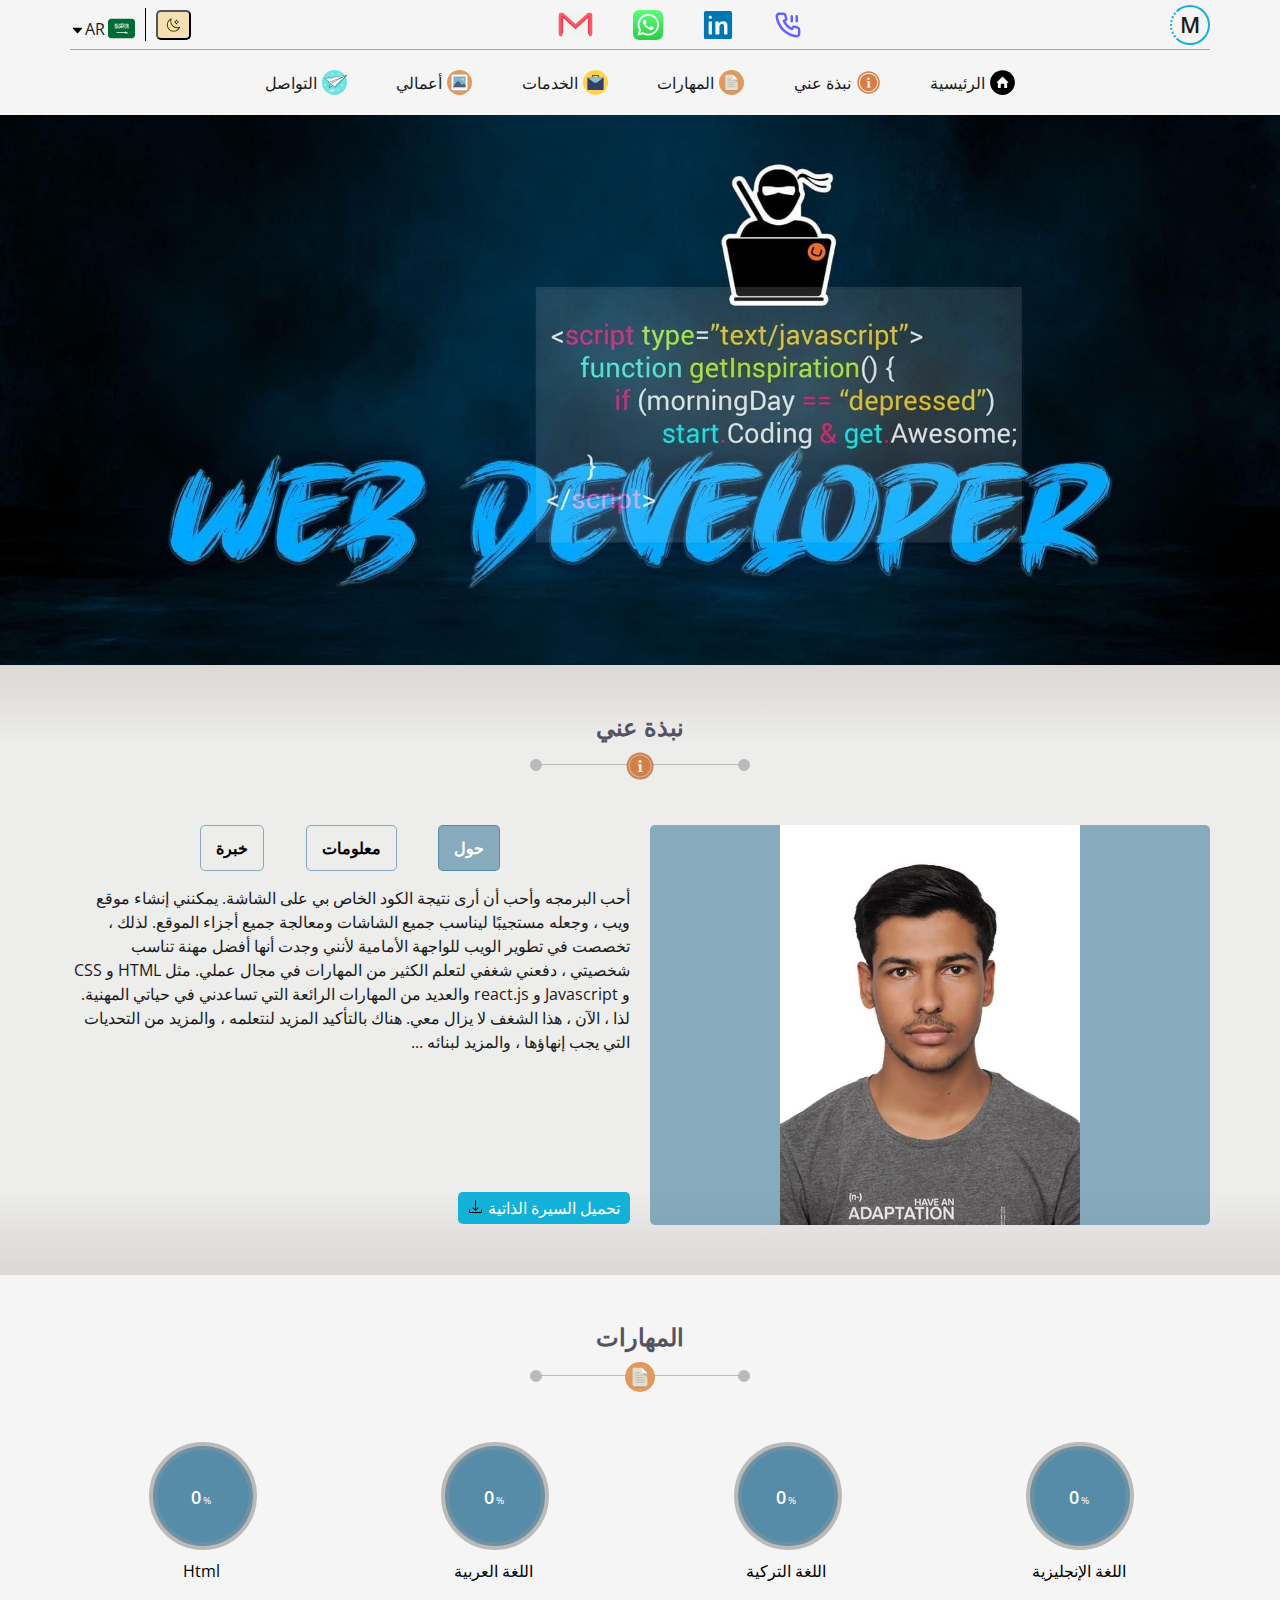
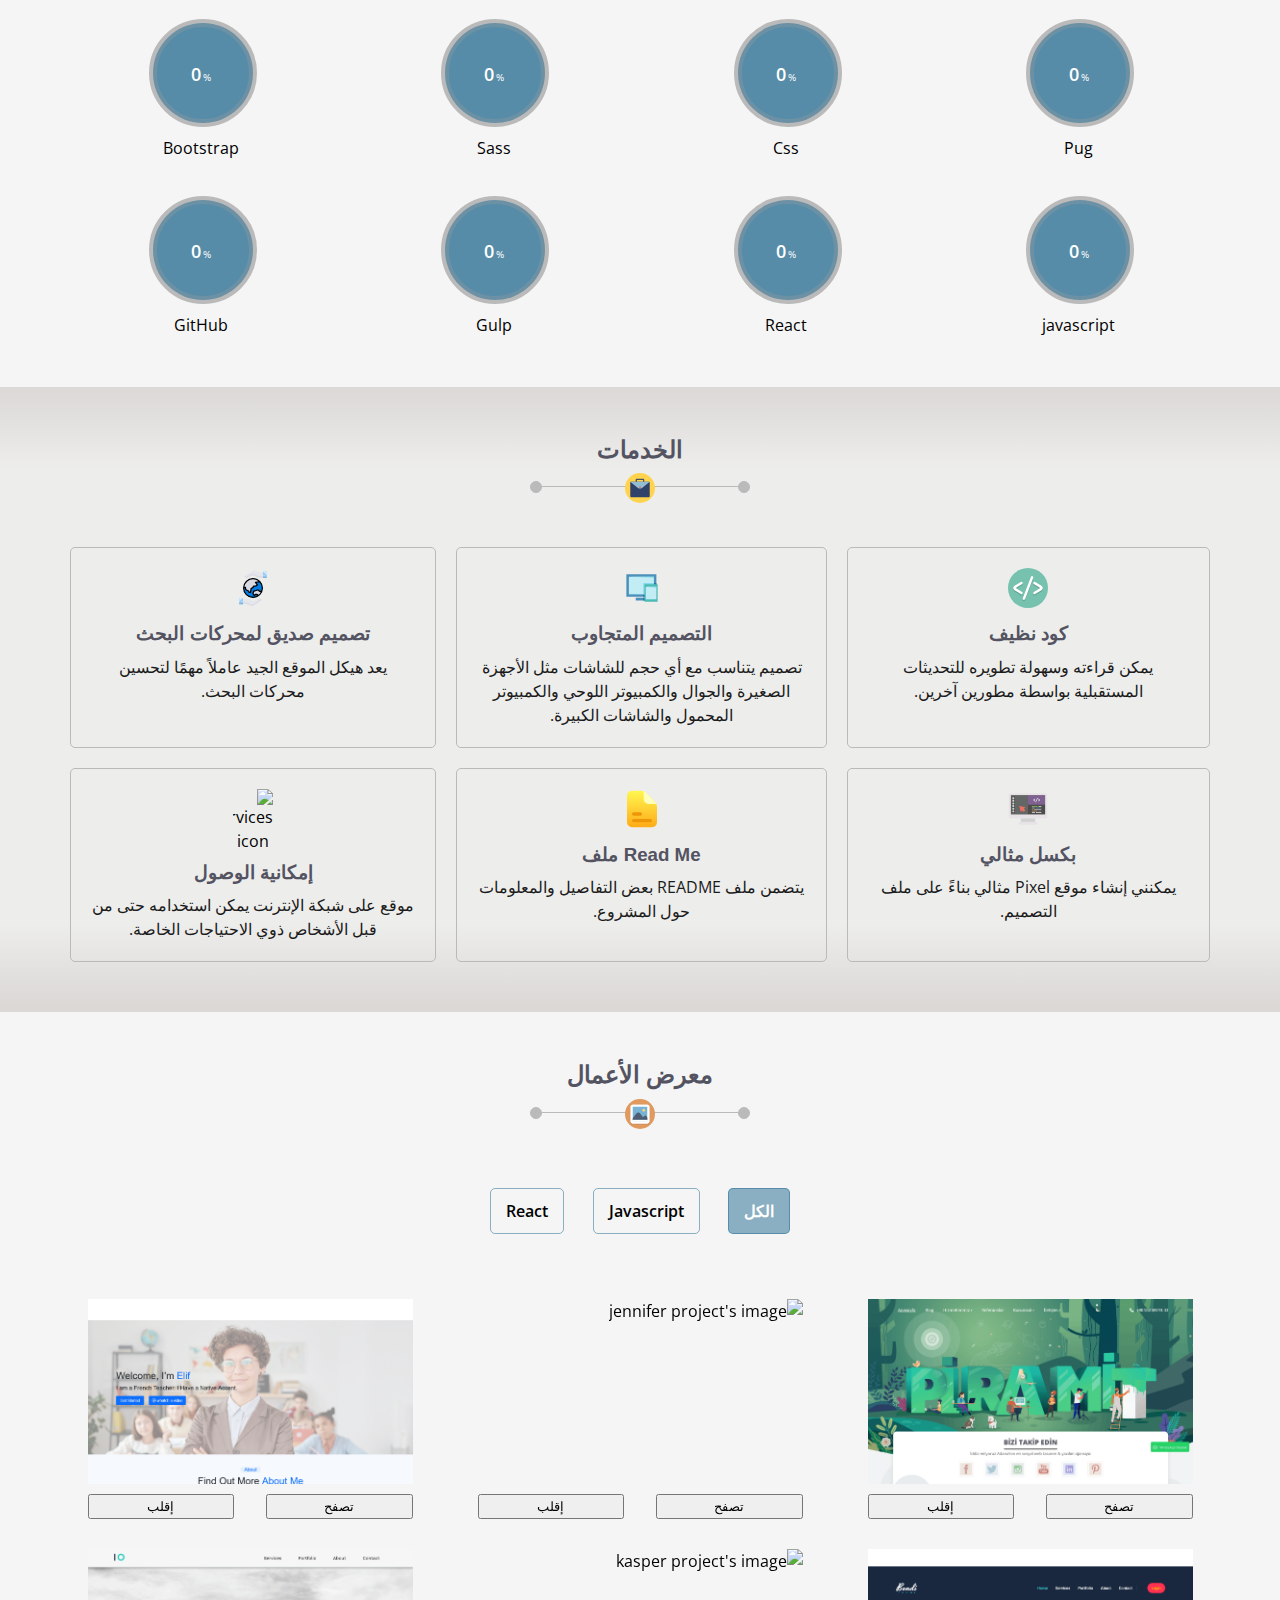
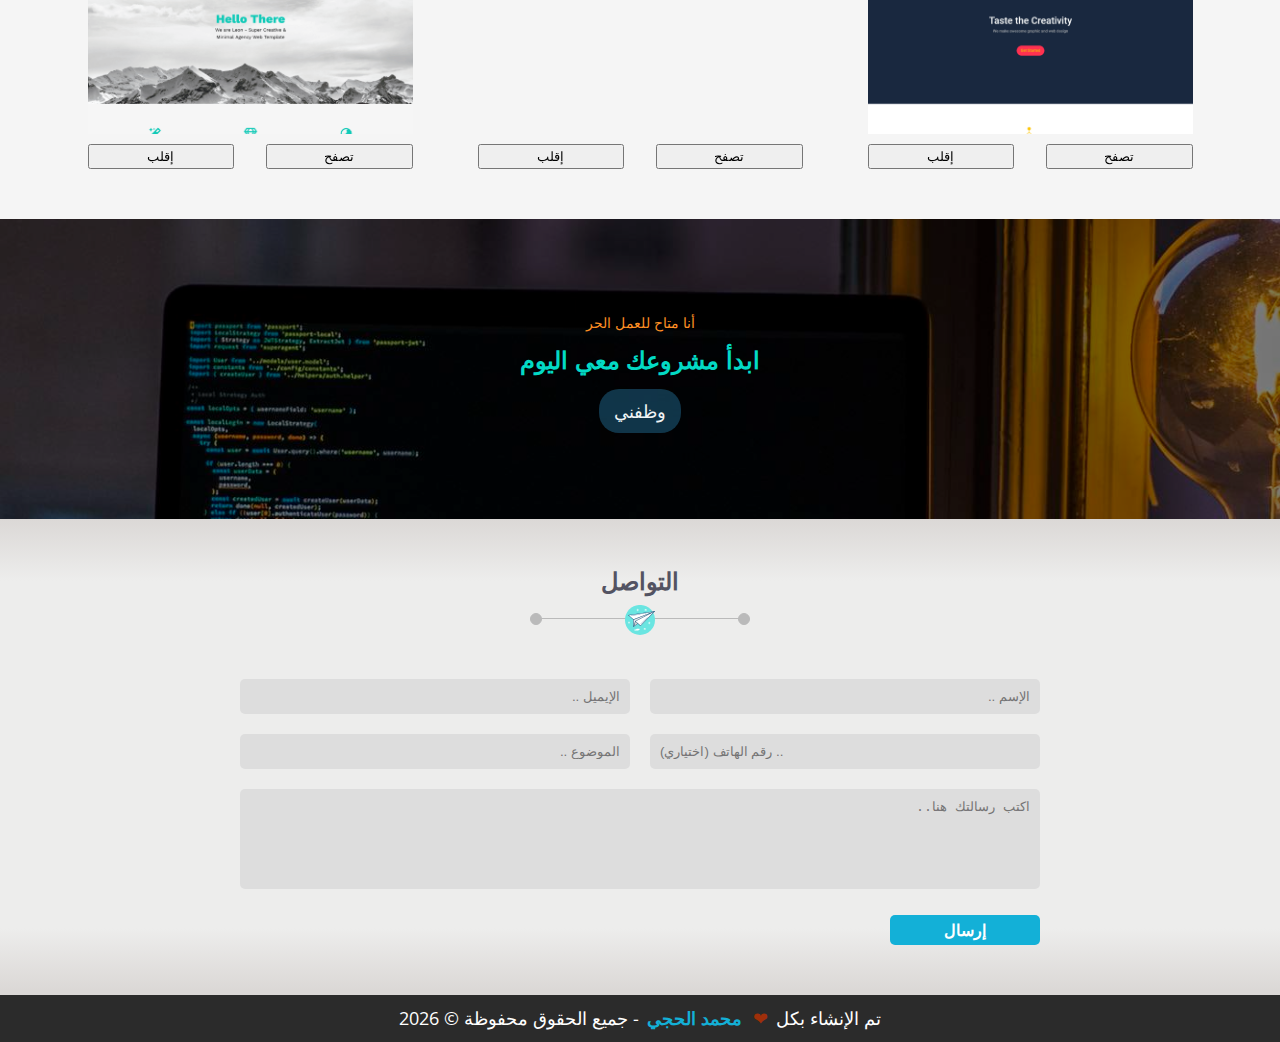
==== commit 12d6a97f: "u" ====
--- a/arabic.html
+++ b/arabic.html
@@ -34,4 +34,4 @@
 </svg></div><div class="name">Gulp </div></div><div class="skill"><div class="progress"><div class="percentage"><span class="number" data-number="85">0</span><span>%</span></div><svg>
 <circle cx="60" cy="60" r="50"/>
 <circle data-number = "85" class="circle" cx="60" cy="60" r="50"/>
-</svg></div><div class="name">GitHub </div></div></div></div></section><!--================= End Skills ================ //  --><!--=============== Start Services ============== // --><section class="services" id="services"> <div class="container"> <div class="title"><h2>services</h2><img src="assets/svg/services.svg" alt="services icon"></div><div class="content"><div class="service"><img src="assets/svg/clean_code.svg" alt="services icon"><h3>Clean Code </h3><p>Readable and easy to develop for future updates by other developers.</p></div><div class="service"><img src="assets/svg/responsive.svg" alt="services icon"><h3>Responsive Design</h3><p>A design which can fit any size of screens such as small devices, mobile, tablet, laptop and large screens.</p></div><div class="service"><img src="assets/svg/SEO.svg" alt="services icon"><h3>SEO Friendly design </h3><p>Good site structure is a significant factor for SEO.</p></div><div class="service"><img src="assets/svg/pixel.svg" alt="services icon"><h3>Pixel perfect </h3><p>I can create a Pixel perfect website based on the Design file.</p></div><div class="service"><img src="assets/svg/readme.svg" alt="services icon"><h3>Read me File </h3><p>A README file includes some details and information about the project.</p></div><div class="service"><img src="assets/svg/accessibility.svg" alt="services icon"><h3>Accessibility </h3><p>A website that could be used even by people who have disabilities.</p></div></div></div></section><!--================ End Services =============== //  --><!--============== Start Portfolio ============== //  --><section class="portfolio" id="portfolio"> <div class="container"> <div class="title"><h2>معرض الأعمال</h2><img src="assets/svg/portfolio.svg" alt="portfolio icon"></div><div class="content"> <div class="filter"> <ul> <li class="active" data-text="all">الكل</li><li data-text="javascript">Javascript</li><li data-text="react">React</li></ul><div class="project"> <div class="javascript all one"><div class="face front"><div class="img-holder"><img src="assets/images/piramit.png" alt="piramit project's image"></div><div class="btns"><button class="sroll" data-height="1510">تصفح</button><button class="flip" data-word="one">إقلب</button></div></div><div class="face back"> <div class="details"><h4> <span>الإسم: </span>Piramit</h4><p> <span>الأدوات المستخدمة: </span>Html(Pug) - Css(Sass) - Javascript</p><p><span>الوصف: </span>موقع إلكتروني لشركة تركية يخدم بناء مواقع إلكترونية لشركات وعملاء آخرين.</p></div><div class="links"> <a href="https://github.com/Muhammed-Haci/piramit" target="_blank"> <img src="assets/svg/code.svg" alt="Coding SVG"><span>الكود </span></a><a href="https://muhammed-haci.github.io/piramit/" target="_blank"> <img src="assets/svg/computer.svg" alt="computer SVG"><span>الموقع</span></a></div></div></div><div class="javascript all two"><div class="face front"><div class="img-holder"><img src="assets/images/jennifer.png" alt="jennifer project's image"></div><div class="btns"> <button class="sroll" data-height="3416.7">تصفح</button><button class="flip" data-word="two">إقلب</button></div></div><div class="face back"> <div class="details"><h4> <span>الإسم: </span>Jennifer </h4><p> <span>الأدوات المستخدمة: </span>Html(Pug) - Css(Sass) - Javascript</p><p><span>الوصف: </span>موقع شخصي. </p></div><div class="links"> <a href="https://github.com/Muhammed-Haci/jennifer" target="_blank"> <img src="assets/svg/code.svg" alt="Coding SVG"><span>الكود </span></a><a href="https://muhammed-haci.github.io/jennifer/" target="_blank"> <img src="assets/svg/computer.svg" alt="computer SVG"><span>الموقع</span></a></div></div></div><div class="javascript all three"><div class="face front"><div class="img-holder"><img src="assets/images/elif.png" alt="Elif project's image"></div><div class="btns"> <button class="sroll" data-height="1236.87">تصفح</button><button class="flip" data-word="three">إقلب</button></div></div><div class="face back"> <div class="details"><h4> <span>الإسم: </span>Elif</h4><p> <span>الأدوات المستخدمة: </span>Html(Pug) - Css(Sass) - Javascript</p><p><span>الوصف: </span>موقع شخصي.</p></div><div class="links"> <a href="https://github.com/Muhammed-Haci/elif" target="_blank"> <img src="assets/svg/code.svg" alt="Coding SVG"><span>الكود </span></a><a href="https://muhammed-haci.github.io/elif/" target="_blank"> <img src="assets/svg/computer.svg" alt="computer SVG"><span>الموقع</span></a></div></div></div><div class="react all four"><div class="face front"><div class="img-holder"><img src="assets/images/bondi.png" alt="bondi project's image"></div><div class="btns"> <button class="sroll" data-height="1127.5">تصفح</button><button class="flip" data-word="four">إقلب</button></div></div><div class="face back"><div class="details"> <h4> <span>الإسم: </span>Bondi</h4><p> <span>الأدوات المستخدمة: </span>Html(Pug) - Bootstrap - Javascript</p><p><span>الوصف: </span>موقع تم بنائه وتطويرة بغاية التدريب.</p></div><div class="links"> <a href="https://github.com/Muhammed-Haci/bondi" target="_blank"> <img src="assets/svg/code.svg" alt="Coding SVG"><span>الكود </span></a><a href="https://muhammed-haci.github.io/bondi/" target="_blank"> <img src="assets/svg/computer.svg" alt="computer SVG"><span>الموقع</span></a></div></div></div><div class="react all five"><div class="face front"><div class="img-holder"><img src="assets/images/kasper.png" alt="kasper project's image"></div><div class="btns"> <button class="sroll" data-height="2153.33">تصفح</button><button class="flip" data-word="five">إقلب</button></div></div><div class="face back"> <div class="details"><h4> <span>الإسم: </span>Kasper</h4><p> <span>الأدوات المستخدمة: </span>Html(Pug) - Css(Sass) - Javascript</p><p><span>الوصف: </span>موقع تم بنائه وتطويرة بغاية التدريب.</p></div><div class="links"> <a href="https://github.com/Muhammed-Haci/kasper" target="_blank"> <img src="assets/svg/code.svg" alt="Coding SVG"><span>الكود </span></a><a href="https://muhammed-haci.github.io/kasper/" target="_blank"> <img src="assets/svg/computer.svg" alt="computer SVG"><span>الموقع</span></a></div></div></div><div class="react all six"><div class="face front"><div class="img-holder"><img src="assets/images/leon.png" alt="Leon project's image"></div><div class="btns"> <button class="sroll" data-height="900.55">تصفح</button><button class="flip" data-word="six">إقلب</button></div></div><div class="face back"> <div class="details"><h4> <span>الإسم: </span>Leon</h4><p> <span>الأدوات المستخدمة: </span>Html(Pug) - Css(Sass) - Javascript</p><p><span>الوصف: </span>موقع تم بنائه وتطويرة بغاية التدريب.</p></div><div class="links"> <a href="https://github.com/Muhammed-Haci/leon" target="_blank"> <img src="assets/svg/code.svg" alt="Coding SVG"><span>الكود </span></a><a href="https://muhammed-haci.github.io/leon/" target="_blank"> <img src="assets/svg/computer.svg" alt="computer SVG"><span>الموقع</span></a></div></div></div></div></div></div></div></section><!--================ End Portfolio ============== //    --><!--================= Start Hiring ============== //--><section class="hiring"><div class="container"> <p>أنا متاح للعمل الحر</p><h2>ابدأ مشروعك معي اليوم</h2><a href="#contact">وظفني </a></div></section><!--================== End Hiring =============== //  --><!--================ Start contact ============== //  --><section class="contact" id="contact"><div class="container"> <div class="title"><h2>التواصل</h2><img src="assets/svg/contact.svg" alt="contact icon"></div><div class="content"> <form id="form" autocomplete="on" method="post"> <div class="fields"><input type="text" name="username" placeholder="الإسم .." required><input type="email" name="email" placeholder="الإيميل .." required><input type="tel" name="phone" placeholder="رقم الهاتف (اختياري) .."><input type="text" name="object" placeholder="الموضوع .." required spellcheck="true"></div><textarea name="message" spellcheck="true" placeholder="اكتب رسالتك هنا.." required></textarea><button id="subBtn" type="submit">إرسال</button></form></div></div></section><!--================= End contact =============== //--><!--================ Start Footer =============== //  --><footer><div class="container"> <div class="copyright">تم الإنشاء بكل  <span class="heart"> &#10084;   </span><span class="author">محمد الحجي </span>- جميع الحقوق محفوظة &copy; <span class="year"></span></div></div></footer><!--================ End Footer ================= //  --><!--============== Project's Scripts ============ //  --><script src="scripts/main.js"></script><script src="https://cdn.jsdelivr.net/npm/@emailjs/browser@3/dist/email.min.js"></script><script type="text/javascript"> emailjs.init('trjO9kjRENFVDyi2o')</script></body></html>+</svg></div><div class="name">GitHub </div></div></div></div></section><!--================= End Skills ================ //  --><!--=============== Start Services ============== // --><section class="services" id="services"> <div class="container"> <div class="title"><h2>الخدمات</h2><img src="assets/svg/services.svg" alt="services icon"></div><div class="content"><div class="service"><img src="assets/svg/clean_code.svg" alt="services icon"><h3>كود نظيف</h3><p>يمكن قراءته وسهولة تطويره للتحديثات المستقبلية بواسطة مطورين آخرين.</p></div><div class="service"><img src="assets/svg/responsive.svg" alt="services icon"><h3>التصميم المتجاوب</h3><p>تصميم يتناسب مع أي حجم للشاشات مثل الأجهزة الصغيرة والجوال والكمبيوتر اللوحي والكمبيوتر المحمول والشاشات الكبيرة.</p></div><div class="service"><img src="assets/svg/SEO.svg" alt="services icon"><h3>تصميم صديق لمحركات البحث</h3><p>يعد هيكل الموقع الجيد عاملاً مهمًا لتحسين محركات البحث.</p></div><div class="service"><img src="assets/svg/pixel.svg" alt="services icon"><h3>بكسل مثالي</h3><p>يمكنني إنشاء موقع Pixel مثالي بناءً على ملف التصميم.</p></div><div class="service"><img src="assets/svg/readme.svg" alt="services icon"><h3>Read me ملف </h3><p>يتضمن ملف README بعض التفاصيل والمعلومات حول المشروع.</p></div><div class="service"><img src="assets/svg/accessibility.svg" alt="services icon"><h3>إمكانية الوصول </h3><p>موقع على شبكة الإنترنت يمكن استخدامه حتى من قبل الأشخاص ذوي الاحتياجات الخاصة.</p></div></div></div></section><!--================ End Services =============== //  --><!--============== Start Portfolio ============== //  --><section class="portfolio" id="portfolio"> <div class="container"> <div class="title"><h2>معرض الأعمال</h2><img src="assets/svg/portfolio.svg" alt="portfolio icon"></div><div class="content"> <div class="filter"> <ul> <li class="active" data-text="all">الكل</li><li data-text="javascript">Javascript</li><li data-text="react">React</li></ul><div class="project"> <div class="javascript all one"><div class="face front"><div class="img-holder"><img src="assets/images/piramit.png" alt="piramit project's image"></div><div class="btns"><button class="sroll" data-height="1510">تصفح</button><button class="flip" data-word="one">إقلب</button></div></div><div class="face back"> <div class="details"><h4> <span>الإسم: </span>Piramit</h4><p> <span>الأدوات المستخدمة: </span>Html(Pug) - Css(Sass) - Javascript</p><p><span>الوصف: </span>موقع إلكتروني لشركة تركية يخدم بناء مواقع إلكترونية لشركات وعملاء آخرين.</p></div><div class="links"> <a href="https://github.com/Muhammed-Haci/piramit" target="_blank"> <img src="assets/svg/code.svg" alt="Coding SVG"><span>الكود </span></a><a href="https://muhammed-haci.github.io/piramit/" target="_blank"> <img src="assets/svg/computer.svg" alt="computer SVG"><span>الموقع</span></a></div></div></div><div class="javascript all two"><div class="face front"><div class="img-holder"><img src="assets/images/jennifer.png" alt="jennifer project's image"></div><div class="btns"> <button class="sroll" data-height="3416.7">تصفح</button><button class="flip" data-word="two">إقلب</button></div></div><div class="face back"> <div class="details"><h4> <span>الإسم: </span>Jennifer </h4><p> <span>الأدوات المستخدمة: </span>Html(Pug) - Css(Sass) - Javascript</p><p><span>الوصف: </span>موقع شخصي. </p></div><div class="links"> <a href="https://github.com/Muhammed-Haci/jennifer" target="_blank"> <img src="assets/svg/code.svg" alt="Coding SVG"><span>الكود </span></a><a href="https://muhammed-haci.github.io/jennifer/" target="_blank"> <img src="assets/svg/computer.svg" alt="computer SVG"><span>الموقع</span></a></div></div></div><div class="javascript all three"><div class="face front"><div class="img-holder"><img src="assets/images/elif.png" alt="Elif project's image"></div><div class="btns"> <button class="sroll" data-height="1236.87">تصفح</button><button class="flip" data-word="three">إقلب</button></div></div><div class="face back"> <div class="details"><h4> <span>الإسم: </span>Elif</h4><p> <span>الأدوات المستخدمة: </span>Html(Pug) - Css(Sass) - Javascript</p><p><span>الوصف: </span>موقع شخصي.</p></div><div class="links"> <a href="https://github.com/Muhammed-Haci/elif" target="_blank"> <img src="assets/svg/code.svg" alt="Coding SVG"><span>الكود </span></a><a href="https://muhammed-haci.github.io/elif/" target="_blank"> <img src="assets/svg/computer.svg" alt="computer SVG"><span>الموقع</span></a></div></div></div><div class="react all four"><div class="face front"><div class="img-holder"><img src="assets/images/bondi.png" alt="bondi project's image"></div><div class="btns"> <button class="sroll" data-height="1127.5">تصفح</button><button class="flip" data-word="four">إقلب</button></div></div><div class="face back"><div class="details"> <h4> <span>الإسم: </span>Bondi</h4><p> <span>الأدوات المستخدمة: </span>Html(Pug) - Bootstrap - Javascript</p><p><span>الوصف: </span>موقع تم بنائه وتطويرة بغاية التدريب.</p></div><div class="links"> <a href="https://github.com/Muhammed-Haci/bondi" target="_blank"> <img src="assets/svg/code.svg" alt="Coding SVG"><span>الكود </span></a><a href="https://muhammed-haci.github.io/bondi/" target="_blank"> <img src="assets/svg/computer.svg" alt="computer SVG"><span>الموقع</span></a></div></div></div><div class="react all five"><div class="face front"><div class="img-holder"><img src="assets/images/kasper.png" alt="kasper project's image"></div><div class="btns"> <button class="sroll" data-height="2153.33">تصفح</button><button class="flip" data-word="five">إقلب</button></div></div><div class="face back"> <div class="details"><h4> <span>الإسم: </span>Kasper</h4><p> <span>الأدوات المستخدمة: </span>Html(Pug) - Css(Sass) - Javascript</p><p><span>الوصف: </span>موقع تم بنائه وتطويرة بغاية التدريب.</p></div><div class="links"> <a href="https://github.com/Muhammed-Haci/kasper" target="_blank"> <img src="assets/svg/code.svg" alt="Coding SVG"><span>الكود </span></a><a href="https://muhammed-haci.github.io/kasper/" target="_blank"> <img src="assets/svg/computer.svg" alt="computer SVG"><span>الموقع</span></a></div></div></div><div class="react all six"><div class="face front"><div class="img-holder"><img src="assets/images/leon.png" alt="Leon project's image"></div><div class="btns"> <button class="sroll" data-height="900.55">تصفح</button><button class="flip" data-word="six">إقلب</button></div></div><div class="face back"> <div class="details"><h4> <span>الإسم: </span>Leon</h4><p> <span>الأدوات المستخدمة: </span>Html(Pug) - Css(Sass) - Javascript</p><p><span>الوصف: </span>موقع تم بنائه وتطويرة بغاية التدريب.</p></div><div class="links"> <a href="https://github.com/Muhammed-Haci/leon" target="_blank"> <img src="assets/svg/code.svg" alt="Coding SVG"><span>الكود </span></a><a href="https://muhammed-haci.github.io/leon/" target="_blank"> <img src="assets/svg/computer.svg" alt="computer SVG"><span>الموقع</span></a></div></div></div></div></div></div></div></section><!--================ End Portfolio ============== //    --><!--================= Start Hiring ============== //--><section class="hiring"><div class="container"> <p>أنا متاح للعمل الحر</p><h2>ابدأ مشروعك معي اليوم</h2><a href="#contact">وظفني </a></div></section><!--================== End Hiring =============== //  --><!--================ Start contact ============== //  --><section class="contact" id="contact"><div class="container"> <div class="title"><h2>التواصل</h2><img src="assets/svg/contact.svg" alt="contact icon"></div><div class="content"> <form id="form" autocomplete="on" method="post"> <div class="fields"><input type="text" name="username" placeholder="الإسم .." required><input type="email" name="email" placeholder="الإيميل .." required><input type="tel" name="phone" placeholder="رقم الهاتف (اختياري) .."><input type="text" name="object" placeholder="الموضوع .." required spellcheck="true"></div><textarea name="message" spellcheck="true" placeholder="اكتب رسالتك هنا.." required></textarea><button id="subBtn" type="submit">إرسال</button></form></div></div></section><!--================= End contact =============== //--><!--================ Start Footer =============== //  --><footer><div class="container"> <div class="copyright">تم الإنشاء بكل  <span class="heart"> &#10084;   </span><span class="author">محمد الحجي </span>- جميع الحقوق محفوظة &copy; <span class="year"></span></div></div></footer><!--================ End Footer ================= //  --><!--============== Project's Scripts ============ //  --><script src="scripts/main.js"></script><script src="https://cdn.jsdelivr.net/npm/@emailjs/browser@3/dist/email.min.js"></script><script type="text/javascript"> emailjs.init('trjO9kjRENFVDyi2o')</script></body></html>